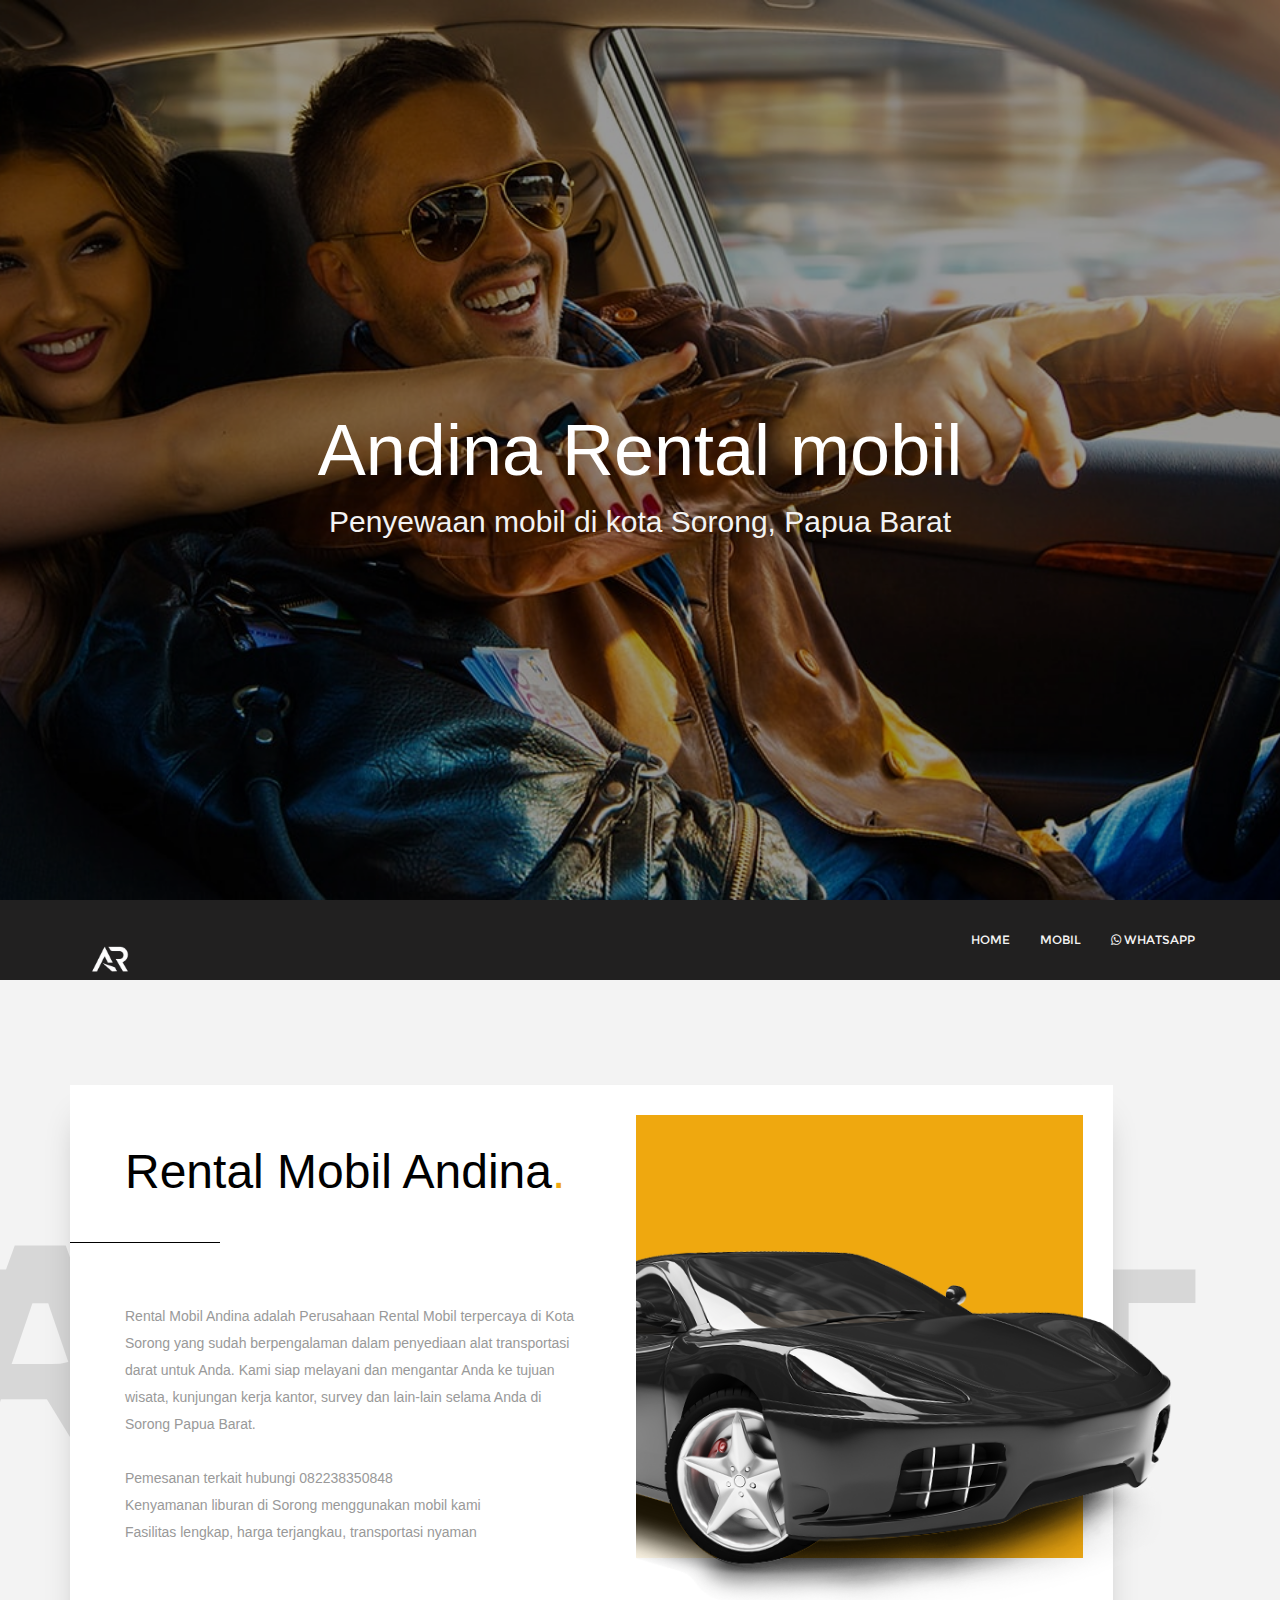
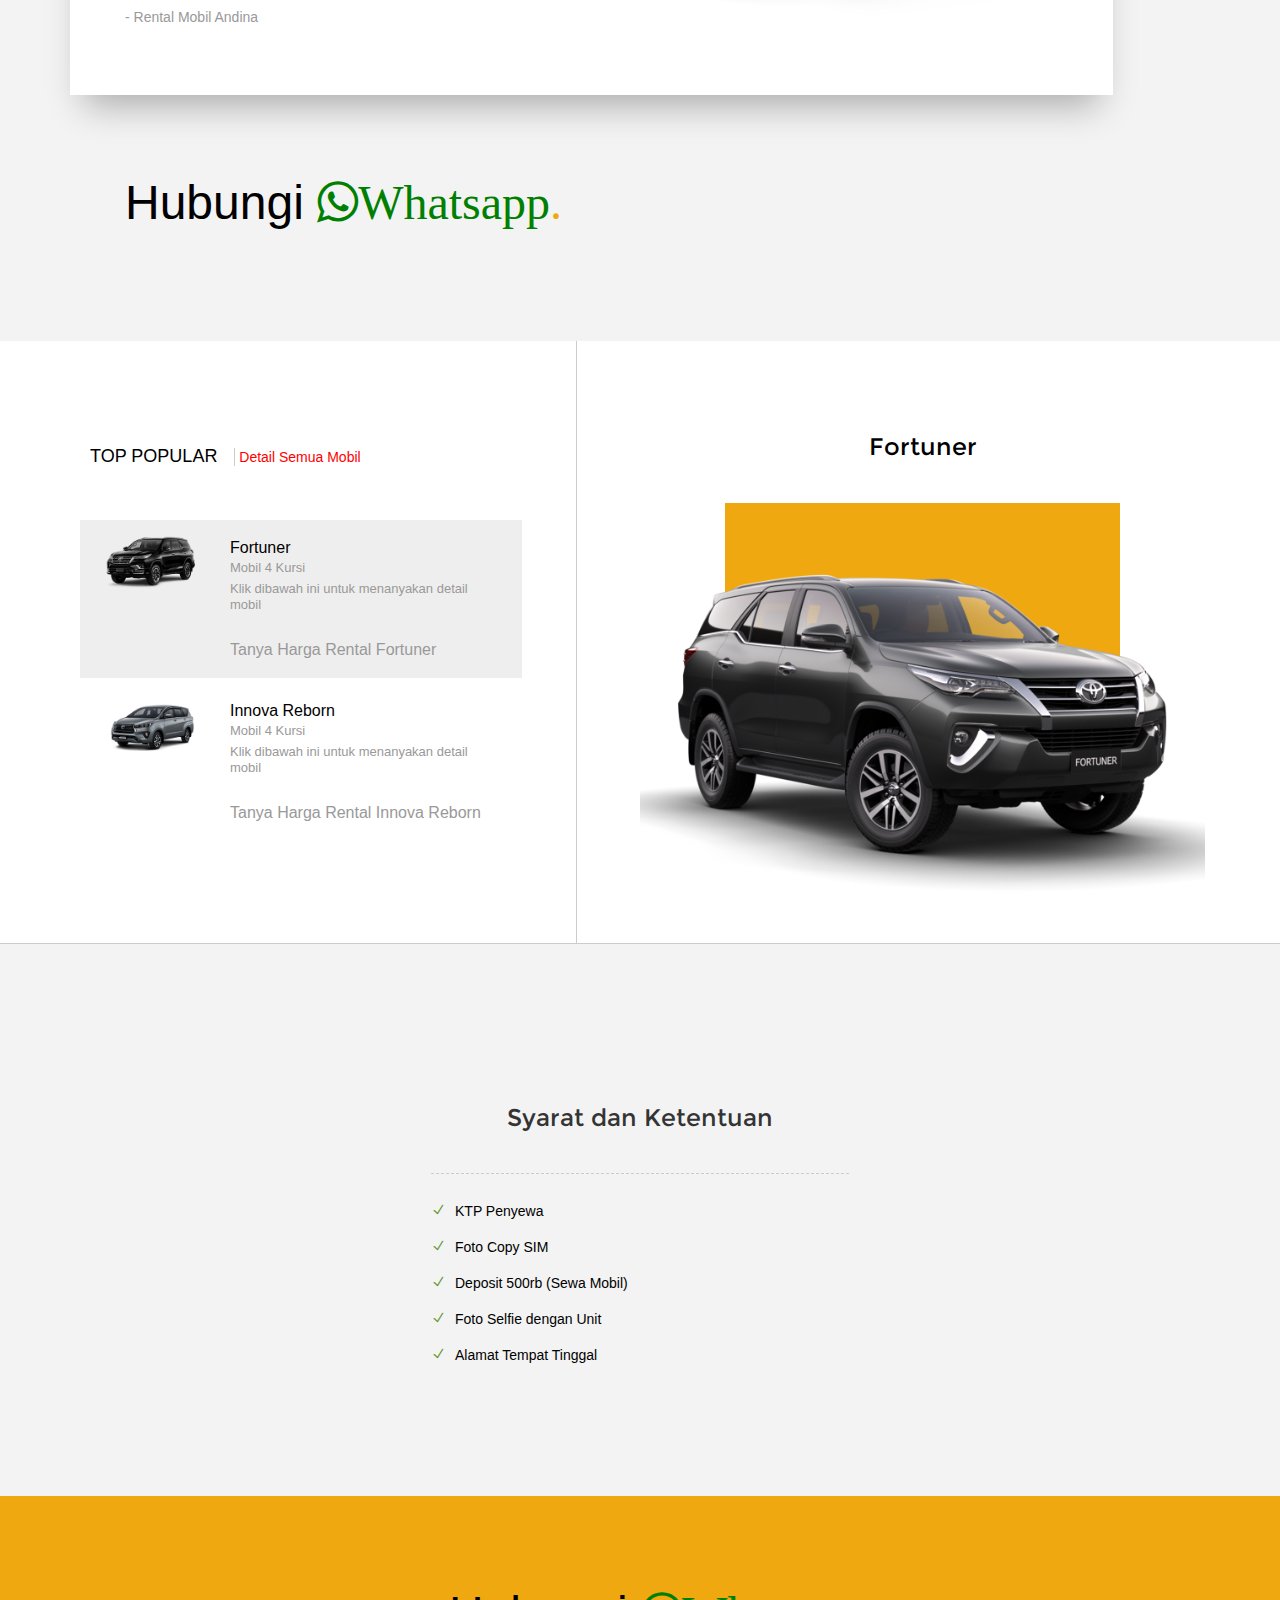
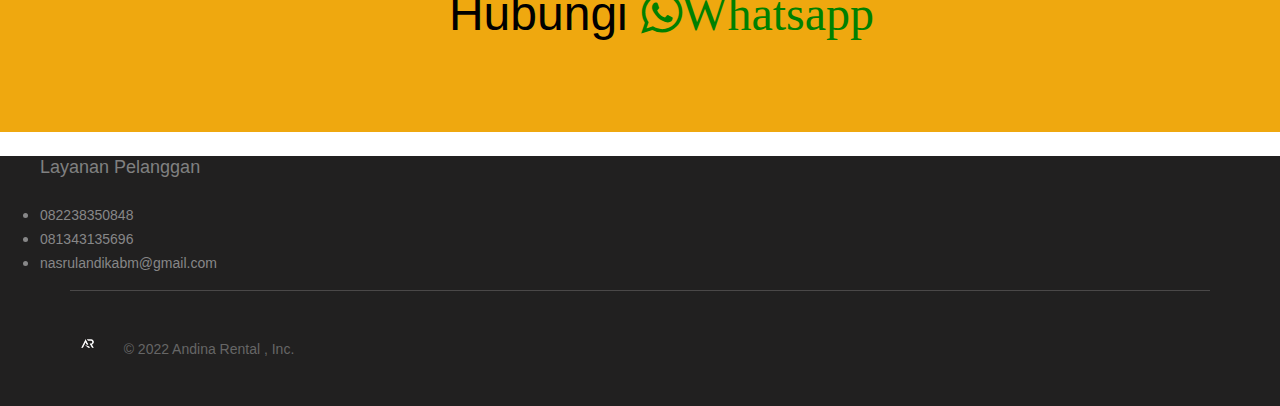
==== index.html @ c1210ec3 "add whatsapp" ====
<!DOCTYPE html>
<html lang="en">
  <head>
    <meta charset="UTF-8">
    <meta http-equiv="X-UA-Compatible" content="IE=edge">
    <meta name="viewport" content="width=device-width, initial-scale=1">
    <title>Andina Rental</title>
    <!-- Google fonts -->
    <link rel="stylesheet" href="css/turbo.style.css">
    <!-- HTML5 shim and Respond.js for IE8 support of HTML5 elements and media queries -->
    <!-- WARNING: Respond.js doesn't work if you view the page via file:// -->
    <!--[if lt IE 9]>
      <script src="https://oss.maxcdn.com/html5shiv/3.7.2/html5shiv.min.js"></script>
      <script src="https://oss.maxcdn.com/respond/1.4.2/respond.min.js"></script>
    <![endif]-->
  </head>
  <body>
    <div id="fakeloader">
      <div class="spinner5">
        <div class="cube1"></div>
        <div class="cube2"></div>
      </div>
    </div>
    <div id="main-wrapper">
      <header class="header">
        <div class="header-body" style="background: url('./img/turbo-banner.jpg') top center no-repeat; background-size: cover;">
          <div class="header-overlay"></div>
          <div class="container">
            <h1>Andina Rental mobil</h1>
            <p>Penyewaan mobil di kota Sorong, Papua Barat</p>
            <!-- / .search-container -->
          </div>
        </div> 
        <!-- /.header-body -->
        <nav class="navbar navbar-default" id="sticker">
          <div class="container">
            <!-- Brand and toggle get grouped for better mobile display -->
            <div class="navbar-header">
              <button type="button" class="navbar-toggle collapsed" data-toggle="collapse" data-target="#bs-example-navbar-collapse-1" aria-expanded="false">
                <span class="sr-only">Toggle navigation</span>
                <span class="icon-bar"></span>
                <span class="icon-bar"></span>
                <span class="icon-bar"></span>
              </button>
              <a class="navbar-brand" href="index.html"><img src="./img/company-logo.png" alt=""/></a>
            </div>

            <!-- Collect the nav links, forms, and other content for toggling -->
            <div class="collapse navbar-collapse" id="bs-example-navbar-collapse-1">
              <ul class="nav navbar-nav navbar-right">
                <li class="dropdown">
                  <a href="index.html">Home</a>
            
                <li class="dropdown">
                  <a href="car-listing-list.html">Mobil</a>

                <li class="dropdown">
                  <a href="https://api.whatsapp.com/send?phone=6282238350848&text=Halo apakah mobil tersedia"><i class="fa fa-whatsapp"></i>&nbsp;Whatsapp</a>
                </li>
              </ul>
            </div><!-- /.navbar-collapse -->
          </div><!-- /.container-fluid -->
        </nav>
      </header> <!-- end header -->

      <div class="rq-page-content">
        <div class="rq-content-block gray-bg">
          <span class="bg-large-text">Andina Rental</span>
          <div class="container">
            <div class="row">
              <div class="col-md-11">
                <div class="rq-mission-block">
                  <div class="row">
                    <div class="col-md-6">
                      <div class="mission-content">
                        <h1 class="rq-title">Rental Mobil Andina<span class="rq-dot">.</span><i class="rq-line"></i></h1>
                        <p class="mission-text"> Rental Mobil Andina adalah Perusahaan Rental Mobil terpercaya di Kota Sorong
                          yang sudah berpengalaman dalam penyediaan alat transportasi darat untuk Anda.
                          Kami siap melayani dan mengantar Anda ke tujuan wisata, kunjungan kerja kantor, survey 
                          dan lain-lain selama Anda di Sorong Papua Barat.<br>
                          <br>
                          Pemesanan terkait hubungi 082238350848 <br>
                          Kenyamanan liburan di Sorong menggunakan mobil kami<br>
                          Fasilitas lengkap, harga terjangkau, transportasi nyaman <br>
                        </p>
                        <address>
                          
                          <cite>- Rental Mobil Andina</cite>
                        </address>
                      </div>
                    </div>
                    <div class="col-md-6">
                      <div class="mission-image">
                        <img src="img/block-transparent-img.png" alt="">
                      </div>
                    </div>
                  </div>

                </div>
              </div>
            </div>
            <div class="rq-browse-section">
              <h1 class="rq-title">Hubungi  <a href="https://api.whatsapp.com/send?phone=6282238350848&text=Halo apakah mobil tersedia"><h1 style="color:green;" class="fa fa-whatsapp"><span style="color:green;">Whatsapp<span class="rq-dot">.</span></h1>
            </div>
          </div>
        </div> <!-- /.content block -->
        <div class="rq-content-block with-border-bottom vertical-line">
          <div class="rq-car-listing-tab">
            <ul class="nav nav-tabs parent-tab" role="tablist">
              <li role="presentation" class="active">
                <a href="#top-popular"  role="tab" data-toggle="tab">Top Popular</a></li>
                <a href="car-listing-list.html"><span class="detail" style="color:Red;">Detail Semua Mobil</span></a>   
            </ul>
            <div class="tab-content">
              <div role="tabpanel" class="tab-pane fade in active" id="top-popular">
                <div class="child-tab-wrapper">
                  <ul class="nav nav-tabs" role="tablist">
                    <li role="presentation" class="active">
                      <a href="#car-one"  role="tab" data-toggle="tab">
                        <img src="img/tab-image/thumbnail1.jpg" alt="">
                        <span class="tittle">Fortuner</span>
                        <span class="car-des">Mobil 4 Kursi</span>
                        <span class="car-des">Klik dibawah ini untuk menanyakan detail mobil</span>
                        <a href="https://api.whatsapp.com/send?phone=6282238350848&text=Permisi, mau tanya harga Fortuner"><span class="rent-price">Tanya Harga Rental Fortuner</span></a>
                      </a>
                    </li>
                    <li role="presentation">
                      <a href="#car-two"  role="tab" data-toggle="tab">
                        <img src="img/tab-image/thumbnail2.jpg" alt="">
                        <span class="tittle">Innova Reborn</span>
                        <span class="car-des">Mobil 4 Kursi</span>
                        <span class="car-des">Klik dibawah ini untuk menanyakan detail mobil</span>
                        <a href="https://api.whatsapp.com/send?phone=6282238350848&text=Permisi, mau tanya harga Innova Reborn"><span class="rent-price">Tanya Harga Rental Innova Reborn</span></a>
                      </a>
                    </li>
                    <li role="presentation">
                      <a href="#car-three"  role="tab" data-toggle="tab">
                        <img src="img/tab-image/thumbnail3.jpg" alt="">
                        <span class="tittle">All New Avanza</span>
                        <span class="car-des">Mobil 4 Kursi</span>
                        <span class="car-des">Klik dibawah ini untuk menanyakan detail mobil</span>
                        <a href="https://api.whatsapp.com/send?phone=6282238350848&text=Permisi, mau tanya harga All New Avanza"><span class="rent-price">Tanya Harga Rental All New Avanza</span></a>
                      </a>
                    </li>
                    <li role="presentation">
                      <a href="#car-four"  role="tab" data-toggle="tab">
                        <img src="img/tab-image/thumbnail4.jpg" alt="">
                        <span class="tittle">Honda Brio Rs</span>
                        <span class="car-des">Mobil 4 Kursi</span>
                        <span class="car-des">Klik dibawah ini untuk menanyakan detail mobil</span>
                        <a href="https://api.whatsapp.com/send?phone=6282238350848&text=Permisi, mau tanya harga Honda Brio"><span class="rent-price">Tanya Harga Rental Honda Brio</span></a>
                      </a>
                    </li>
                  </ul>
                  <div class="tab-content">
                    <div role="tabpanel" class="tab-pane fade in active" id="car-one">
                      <div class="rq-tab-car-details">
                        <h3>Fortuner</h3>
                        <div class="large-image-wrapper">
                          <div class="image-bg"></div>
                          <img src="img/tab-image/tumbnail11.png" alt="">
                        </div>
                      </div> <!-- /.rq-tab-car-details -->
                    </div>
                    <div role="tabpanel" class="tab-pane fade" id="car-two">
                      <div class="rq-tab-car-details">
                        <h3>Innova Reborn</h3>
                        <div class="large-image-wrapper">
                          <div class="image-bg ford"></div>
                          <img src="img/tab-image/tumbnail22.png" alt="">
                        </div>
                      </div> <!-- /.rq-tab-car-details -->

                    </div>
                    <div role="tabpanel" class="tab-pane fade" id="car-three">
                      <div class="rq-tab-car-details">
                        <h3>All New Avanza</h3>
                        <div class="large-image-wrapper">
                          <div class="image-bg kia"></div>
                          <img src="img/tab-image/tumbnail33.png" alt="">
                        </div>
                      </div> <!-- /.rq-tab-car-details -->
                    </div>
                    <div role="tabpanel" class="tab-pane fade" id="car-four">
                      <div class="rq-tab-car-details">
                        <h3>Honda Brio Rs</h3>
                        <div class="large-image-wrapper">
                          <div class="image-bg kia"></div>
                          <img src="img/tab-image/tumbnail44.png" alt="">
                        </div>
                      </div> <!-- /.rq-tab-car-details -->
                    </div>
                  </div>
                </div> <!-- /.child-tab-wrapper -->
              </div>
            </div> <!-- /.tab-content -->
          </div> <!-- /.rq-car-listing-tab -->
        </div> <!-- /.content block -->
        
        <div class="rq-content-block gray-bg">
          <div class="container" id="syarat">
            <div id="rq-pricing-portion">
              <div class="rq-pricing-table-wrapper" style="border: 1px solid transparent;">
                <div class="rq-pricing-item" style="border: 1px solid transparent;">
                  <div class="rq-price">
                    <h3 class="text-center" style="color: #343434;">Syarat dan Ketentuan</h3>
                    <!-- <span>Billed anually or $19<br> month to month</span> -->
                  </div>
                  <div class="rq-pricing-details">
                    <ul class="rq-pricing-offer-list">
                      <li class="rq-pricing-offer"><i class="icon_check"></i>KTP Penyewa</li>
                      <li class="rq-pricing-offer"><i class="icon_check"></i>Foto Copy SIM</li>
                      <li class="rq-pricing-offer"><i class="icon_check"></i>Deposit 500rb (Sewa Mobil)</li>
                      <li class="rq-pricing-offer"><i class="icon_check"></i>Foto Selfie dengan Unit</li>
                      <li class="rq-pricing-offer"><i class="icon_check"></i>Alamat Tempat Tinggal</li>
                    </ul>
                  </div>
                  <!-- <div class="rq-pricing-button">
                    <button class="rq-btn btn-price fluid">Purchase<i class="arrow_right"></i></button>
                  </div> -->
                </div>
              </div>
            </div>
            <!-- <div class="rq-testimonial-section">
              <div class="rq-testimonial-content">
                <h1 class="rq-title">Syarat dan Ketentuan<span class="rq-dot">.</span></h1>
                <div class=" owl-carousel testimonial-wrapper">
                  <div class="item">
                    <p class="testimoinal-text">
                      - KTP penyewa<br>
                      - Foto copy sim<br>
                      - Deposit 500rb(sewa mobil)<br>
                      - Foto selfie dengan unit<br>
                      - Alamat Tempat Tinggal<br>
                    </p>

                  </div>

                </div>
              </div>
            </div> /.testimonial section -->

            
          </div>
        </div> <!-- /.content block -->
        <div class="rq-call-to-action">
          <div class="container">
            <h1 class="rq-title">Hubungi  <a href="https://api.whatsapp.com/send?phone=6282238350848&text=Halo apakah mobil tersedia"><h1 style="color:green;" class="fa fa-whatsapp"><span style="color:green;">Whatsapp<span class="rq-dot">.</span></h1>
          </div>
        </div>
      </div> <!-- /.page-content -->
    </div> <!-- end #main-wrapper -->
    <footer class="rq-footer">
      <ul>
        <h4 style="color: gray;">Layanan Pelanggan</h4>
        <li>082238350848</li>
        <li>081343135696</li>
        <li>nasrulandikabm@gmail.com</li>
      </ul>

      <div class="rq-copyright-section">
        <div class="container">
          <div class="copyright-content">
            <p><a href="#"><img src="img/company-logo.png" alt=""></a> © 2022 <a href="#">Andina Rental , Inc</a>.</p>
          </div>
        </div>
      </div> <!-- /.rq-copyright-section -->
    </footer>
    <script type="text/javascript" src="js/jquery.min.js"></script>
    <script type="text/javascript" src="js/moment.min.js"></script>
    <script type="text/javascript" src="js/scripts.js" ></script>
    <script>
      var isMobile = /iPhone|iPad|iPod|Android/i.test(navigator.userAgent);
      if (!isMobile) {
        document.getElementById("syarat").style.width = "40%";
      }
    </script>
  </body>
</html>
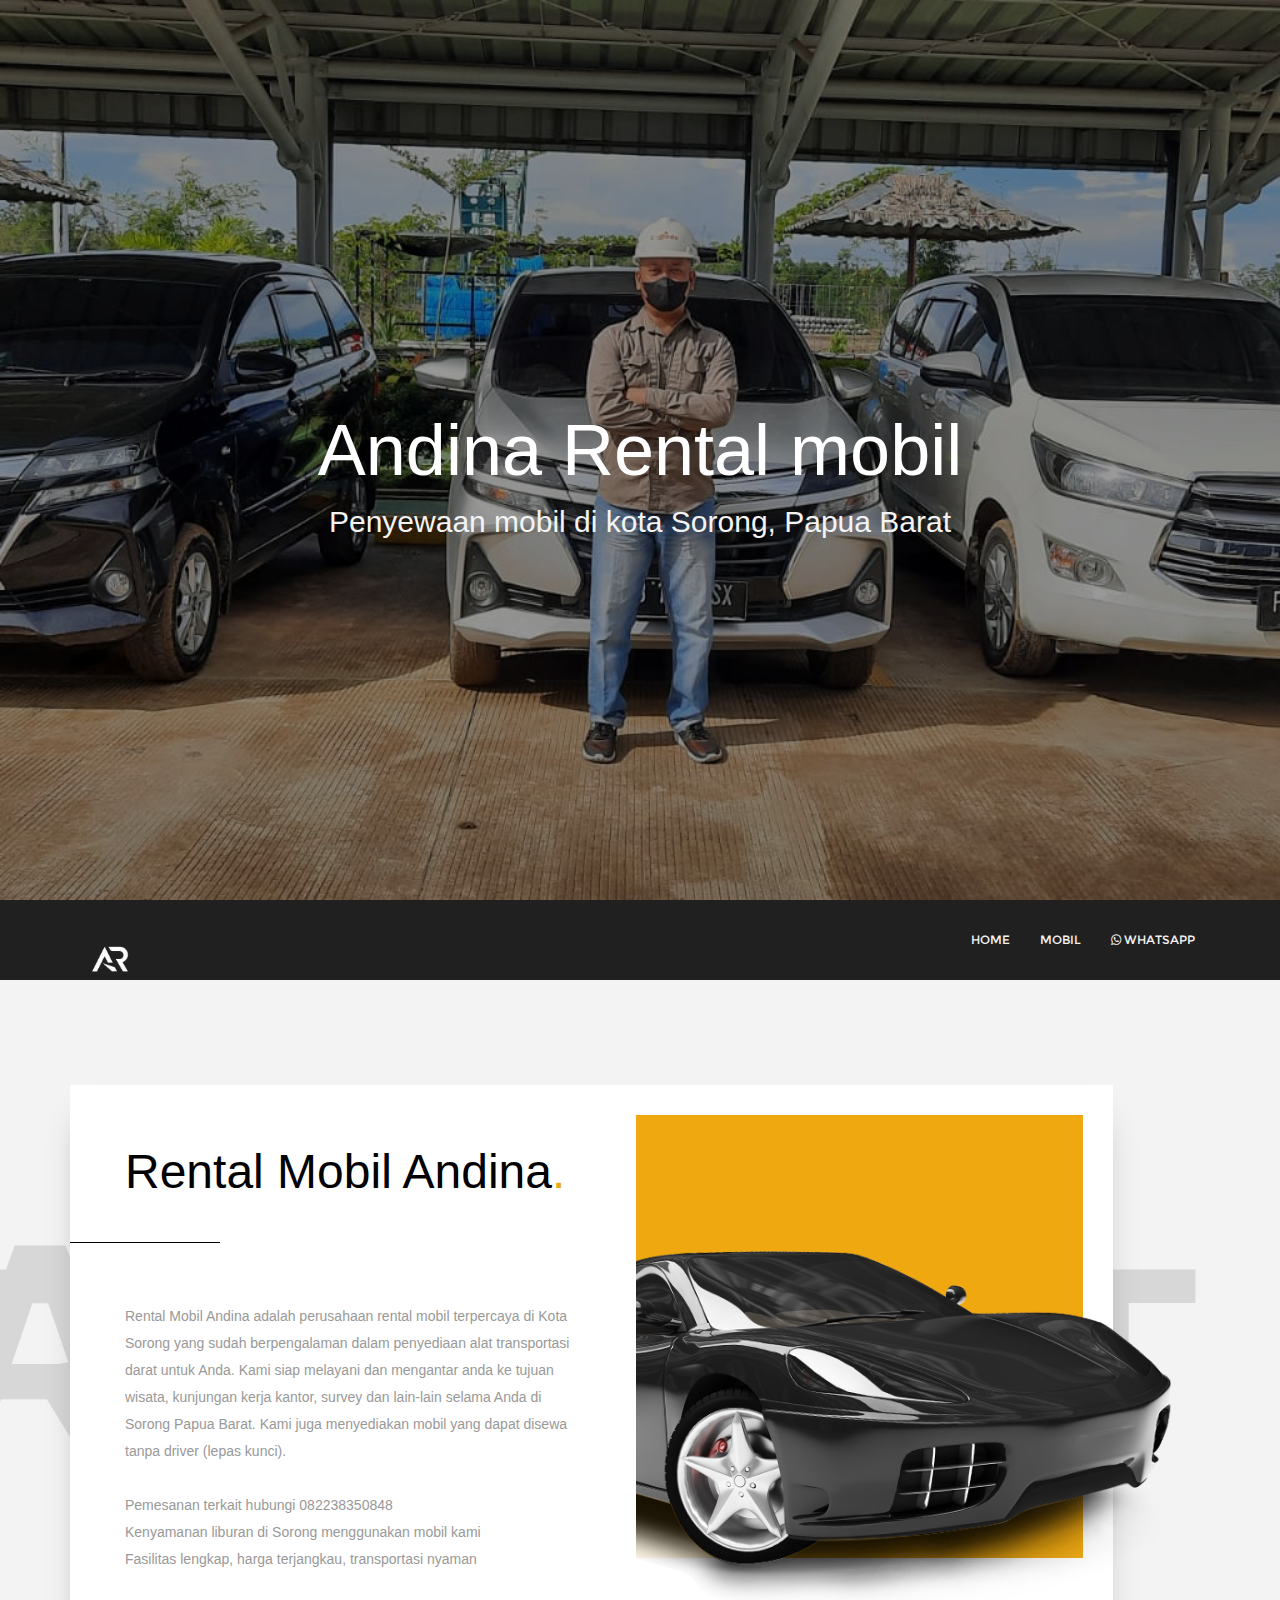
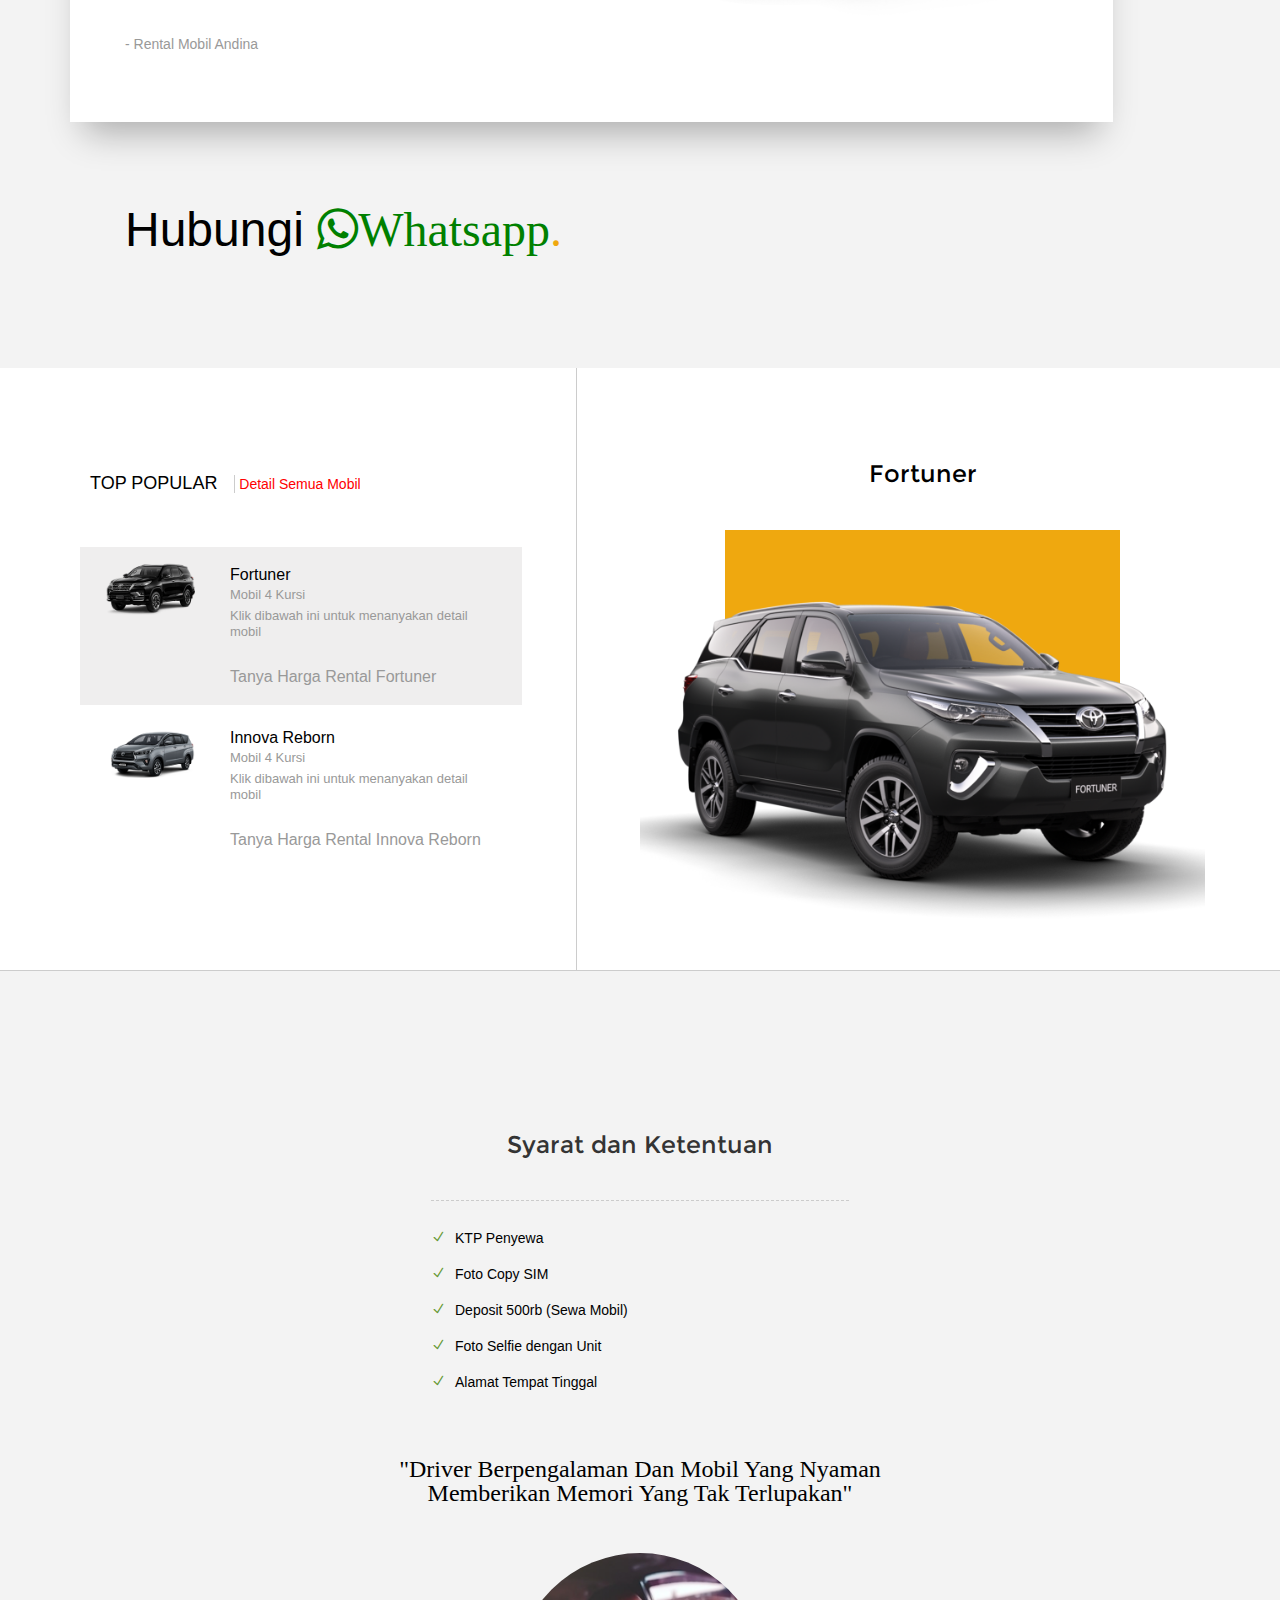
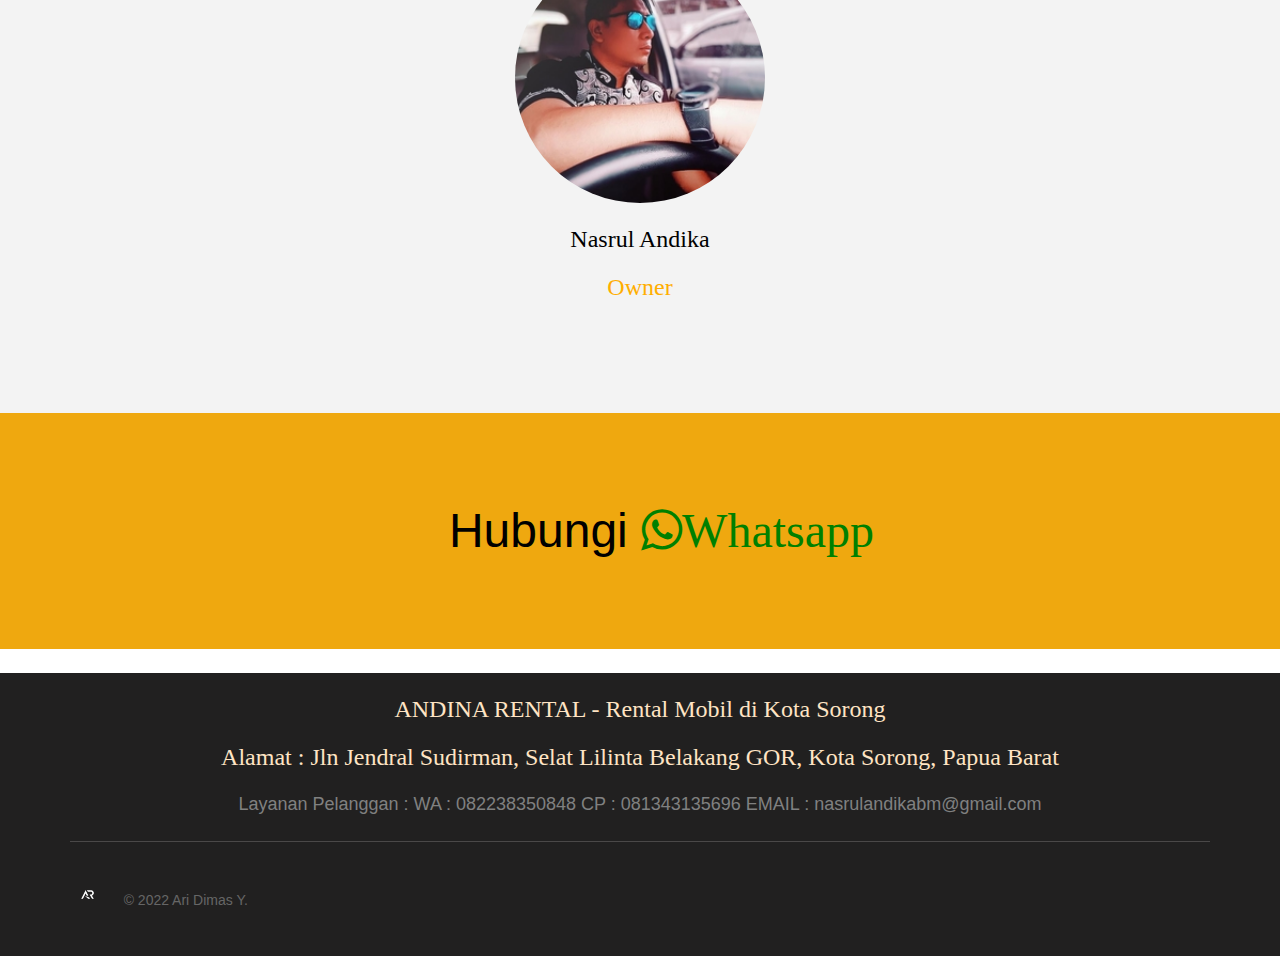
==== commit a908996c: "changing banner index" ====
--- a/index.html
+++ b/index.html
@@ -23,7 +23,7 @@
     </div>
     <div id="main-wrapper">
       <header class="header">
-        <div class="header-body" style="background: url('./img/turbo-banner.jpg') top center no-repeat; background-size: cover;">
+        <div class="header-body" style="background: url('./img/turbo-banner.jpeg') top center no-repeat; background-size: cover;">
           <div class="header-overlay"></div>
           <div class="container">
             <h1>Andina Rental mobil</h1>
@@ -74,10 +74,10 @@
                     <div class="col-md-6">
                       <div class="mission-content">
                         <h1 class="rq-title">Rental Mobil Andina<span class="rq-dot">.</span><i class="rq-line"></i></h1>
-                        <p class="mission-text"> Rental Mobil Andina adalah Perusahaan Rental Mobil terpercaya di Kota Sorong
+                        <p class="mission-text"> Rental Mobil Andina adalah perusahaan rental mobil terpercaya di Kota Sorong
                           yang sudah berpengalaman dalam penyediaan alat transportasi darat untuk Anda.
-                          Kami siap melayani dan mengantar Anda ke tujuan wisata, kunjungan kerja kantor, survey 
-                          dan lain-lain selama Anda di Sorong Papua Barat.<br>
+                          Kami siap melayani dan mengantar anda ke tujuan wisata, kunjungan kerja kantor, survey 
+                          dan lain-lain selama Anda di Sorong Papua Barat. Kami juga menyediakan mobil yang dapat disewa tanpa driver (lepas kunci).<br>
                           <br>
                           Pemesanan terkait hubungi 082238350848 <br>
                           Kenyamanan liburan di Sorong menggunakan mobil kami<br>
@@ -91,7 +91,7 @@
                     </div>
                     <div class="col-md-6">
                       <div class="mission-image">
-                        <img src="img/block-transparent-img.png" alt="">
+                        <img  src="img/block-transparent-img.png" alt="">
                       </div>
                     </div>
                   </div>
@@ -215,11 +215,19 @@
                       <li class="rq-pricing-offer"><i class="icon_check"></i>Alamat Tempat Tinggal</li>
                     </ul>
                   </div>
+                  
                   <!-- <div class="rq-pricing-button">
                     <button class="rq-btn btn-price fluid">Purchase<i class="arrow_right"></i></button>
                   </div> -->
                 </div>
               </div>
+              <h3 class="text-center" style="font-family: montserrat-bold ;color: #000000;">"Driver Berpengalaman Dan Mobil Yang Nyaman Memberikan Memori Yang Tak Terlupakan"<br><br><br>
+              <img class="img-circle" width="50%" height="490" src="img/andika.jpg"  srcset="img/andika.jpg" sizes="(max-width: 234px) 200vw, 500px" style="width:100%;height:100%;max-width:250px;"></img>
+              <br>
+              <br>Nasrul Andika
+              </h3>
+              <h3 class="text-center" style="font-family: montserrat-bold;color: #ffae00;">Owner<br>
+              
             </div>
             <!-- <div class="rq-testimonial-section">
               <div class="rq-testimonial-content">
@@ -238,30 +246,34 @@
 
                 </div>
               </div>
-            </div> /.testimonial section -->
-
-            
-          </div>
+            </div> /.testimonial section -->      
+          </div>  
         </div> <!-- /.content block -->
         <div class="rq-call-to-action">
           <div class="container">
-            <h1 class="rq-title">Hubungi  <a href="https://api.whatsapp.com/send?phone=6282238350848&text=Halo apakah mobil tersedia"><h1 style="color:green;" class="fa fa-whatsapp"><span style="color:green;">Whatsapp<span class="rq-dot">.</span></h1>
+            <h1 class="rq-title">Hubungi  <a href="https://api.whatsapp.com/send?phone=6282238350848&text=Halo apakah mobil tersedia"><h1 style="color:green;" class="fa fa-whatsapp"><span style="color:green;">Whatsapp<span class="rq-dot">.</span></h1></a>
           </div>
         </div>
       </div> <!-- /.page-content -->
     </div> <!-- end #main-wrapper -->
     <footer class="rq-footer">
-      <ul>
-        <h4 style="color: gray;">Layanan Pelanggan</h4>
-        <li>082238350848</li>
-        <li>081343135696</li>
-        <li>nasrulandikabm@gmail.com</li>
-      </ul>
-
+      <div class="widget-list">
+        <h3 style="text-align:center;color:bisque; font-family: montserrat-bold;">
+          <br>ANDINA RENTAL - Rental Mobil di Kota Sorong<br>
+          <br>Alamat : Jln Jendral Sudirman, Selat Lilinta Belakang GOR, Kota Sorong, Papua Barat
+        </h3>
+      </div>
+            <h4 style="text-align: center;color: gray;">Layanan Pelanggan :
+            WA : 082238350848
+            CP : 081343135696
+            EMAIL : nasrulandikabm@gmail.com
+            </h4>
+          
+      </div>
       <div class="rq-copyright-section">
         <div class="container">
           <div class="copyright-content">
-            <p><a href="#"><img src="img/company-logo.png" alt=""></a> © 2022 <a href="#">Andina Rental , Inc</a>.</p>
+            <p><a href="#"><img src="img/company-logo.png" alt=""></a> © 2022 <a href="#">Ari Dimas Y</a>.</p>
           </div>
         </div>
       </div> <!-- /.rq-copyright-section -->
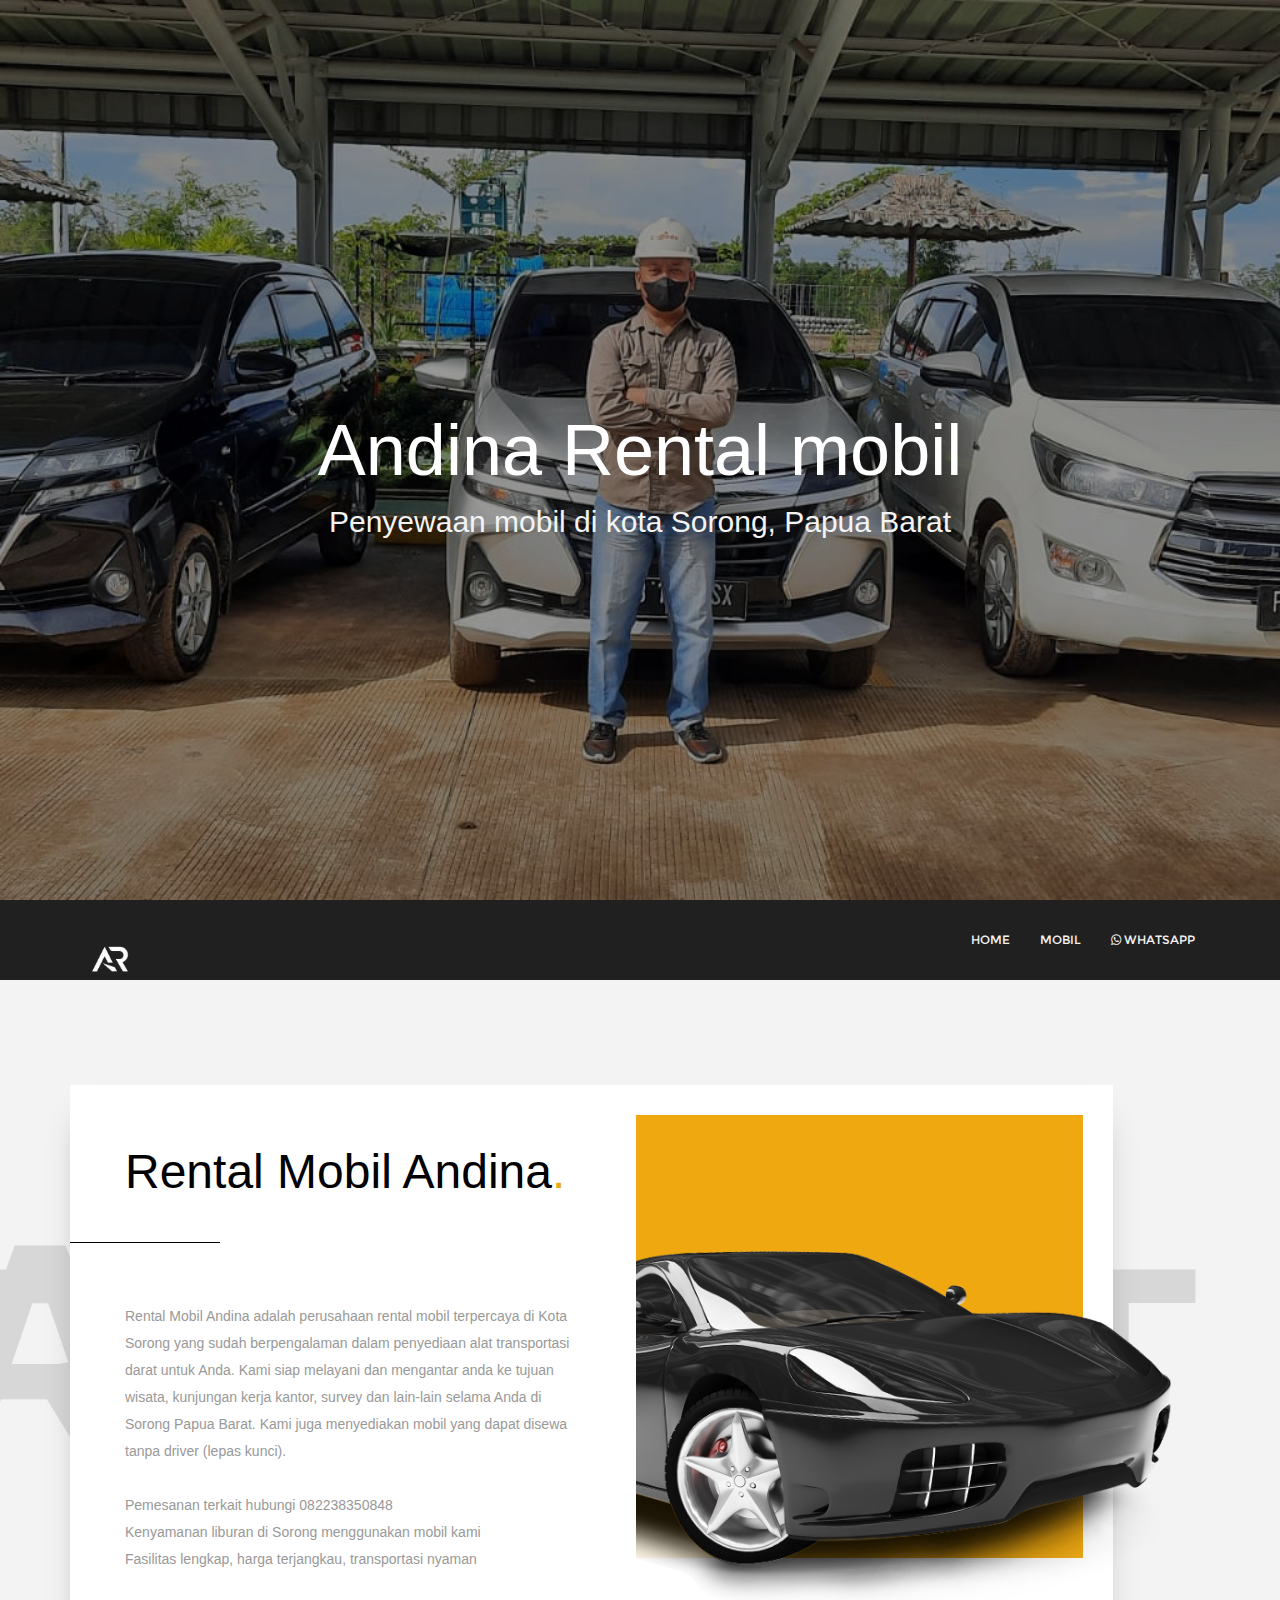
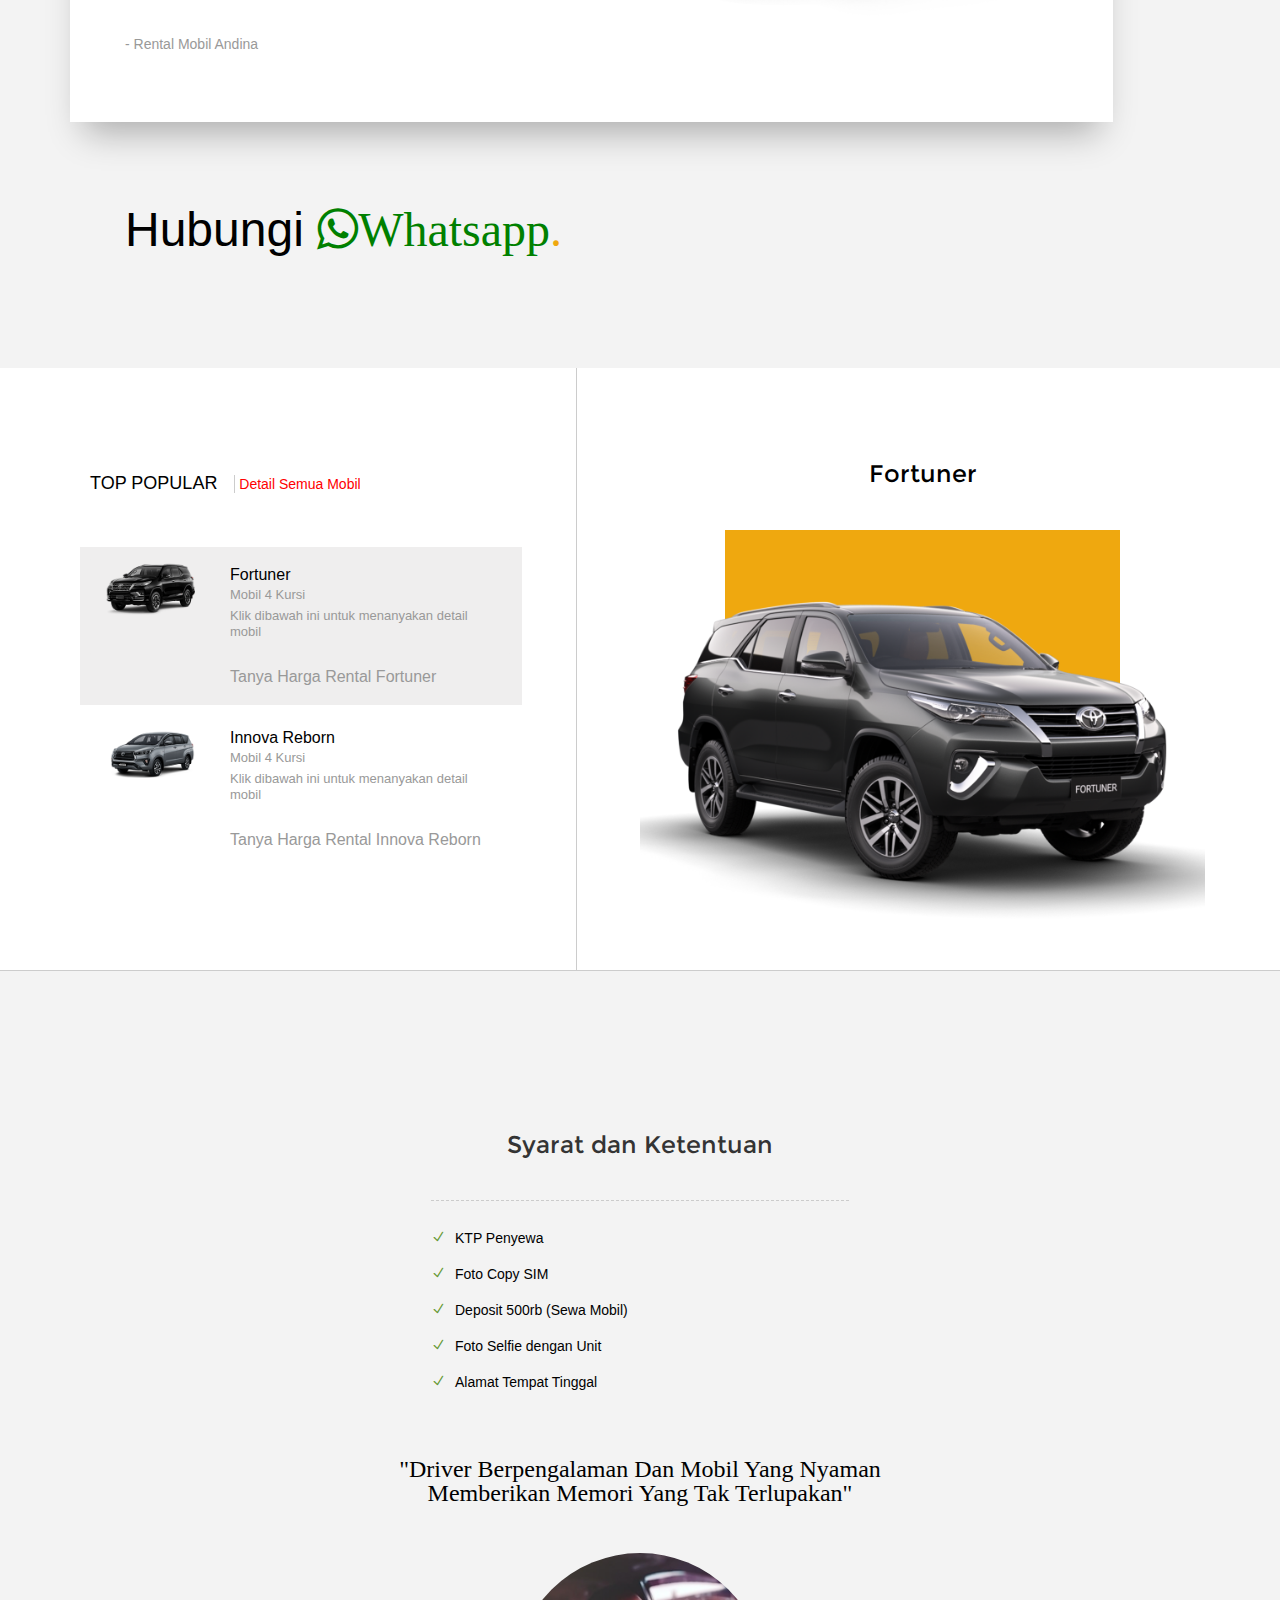
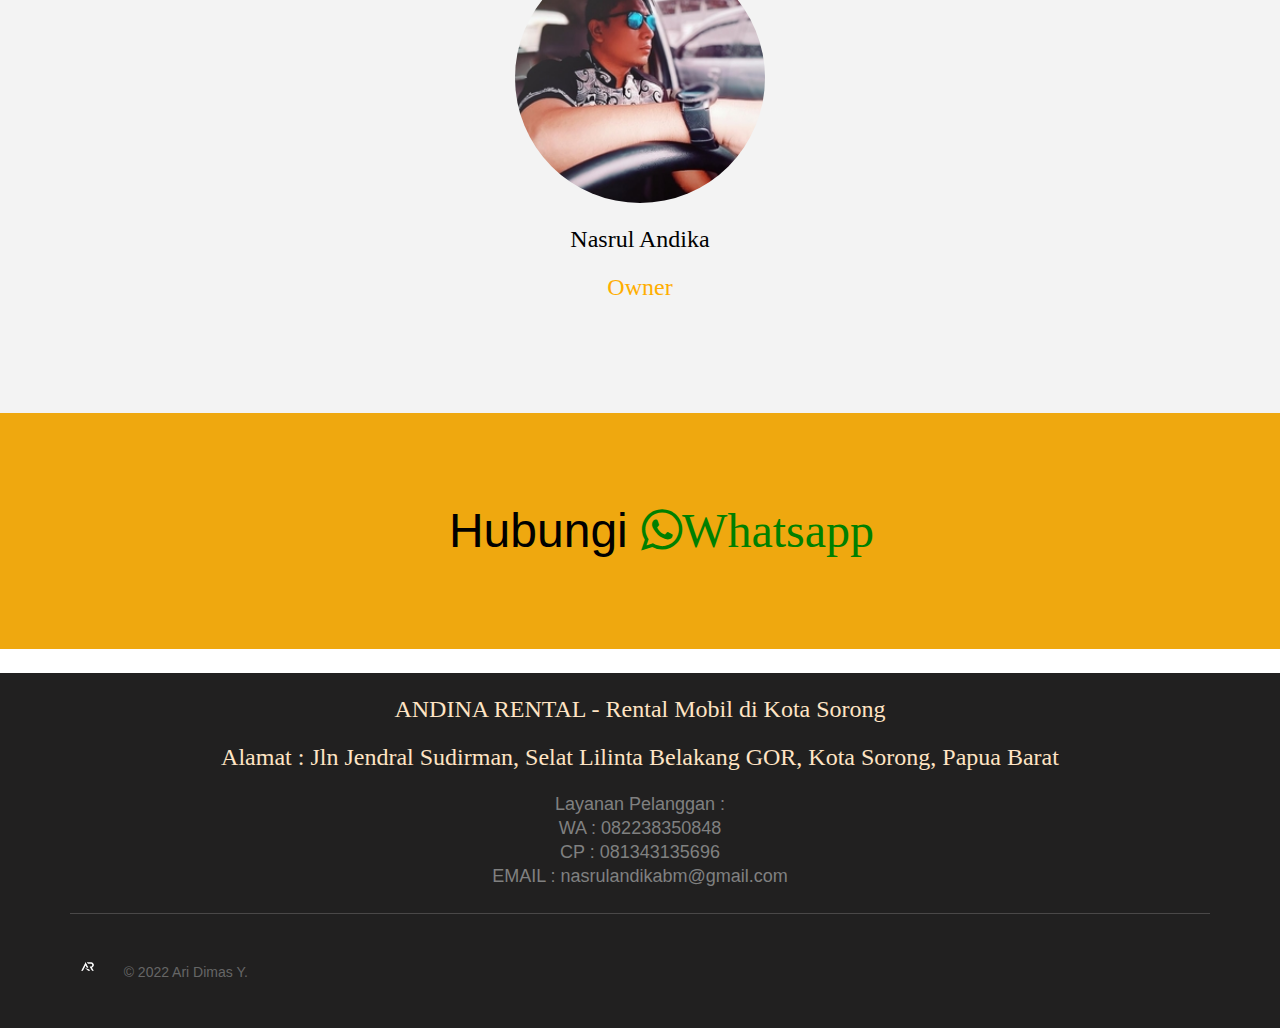
==== commit 153d51cf: "change footer" ====
--- a/index.html
+++ b/index.html
@@ -263,10 +263,10 @@
           <br>Alamat : Jln Jendral Sudirman, Selat Lilinta Belakang GOR, Kota Sorong, Papua Barat
         </h3>
       </div>
-            <h4 style="text-align: center;color: gray;">Layanan Pelanggan :
-            WA : 082238350848
-            CP : 081343135696
-            EMAIL : nasrulandikabm@gmail.com
+            <h4 style="text-align: center;color: gray;">Layanan Pelanggan :<br>
+            WA : 082238350848<br>
+            CP : 081343135696<br>
+            EMAIL : nasrulandikabm@gmail.com<br>
             </h4>
           
       </div>
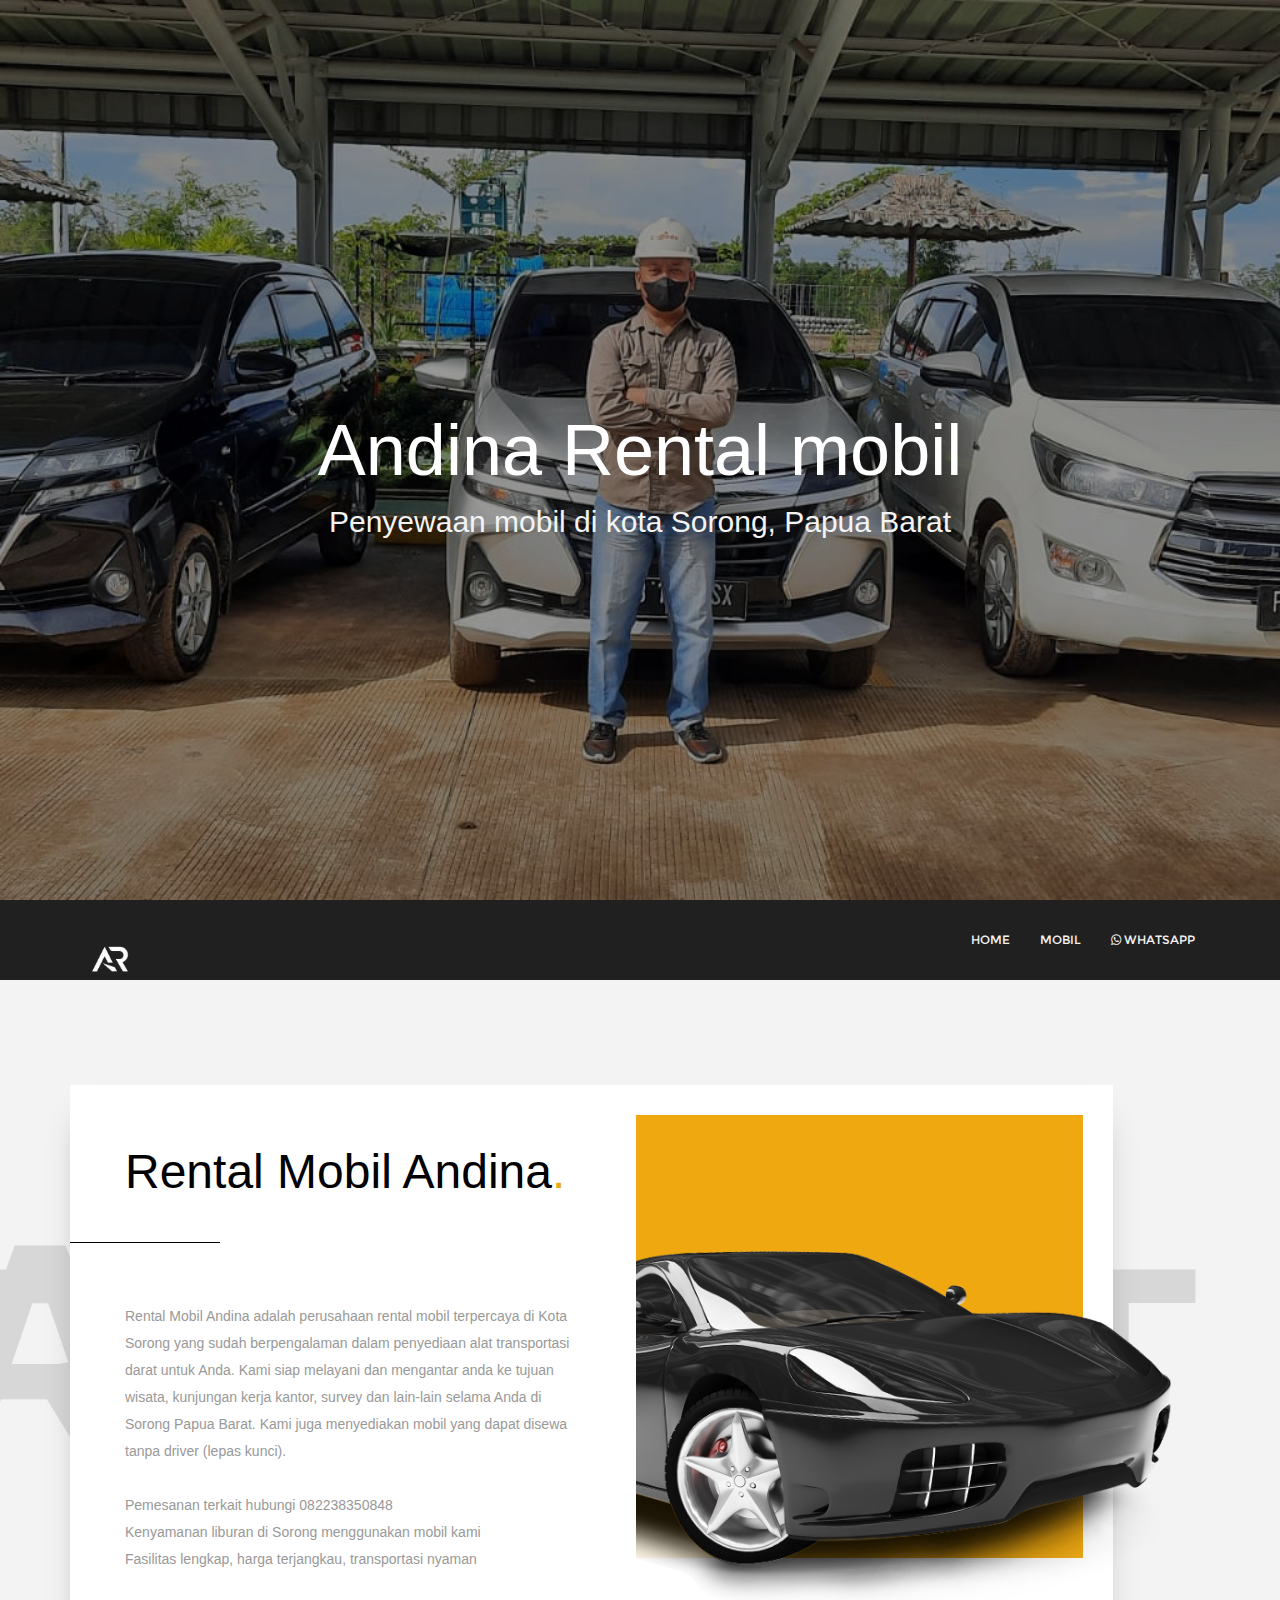
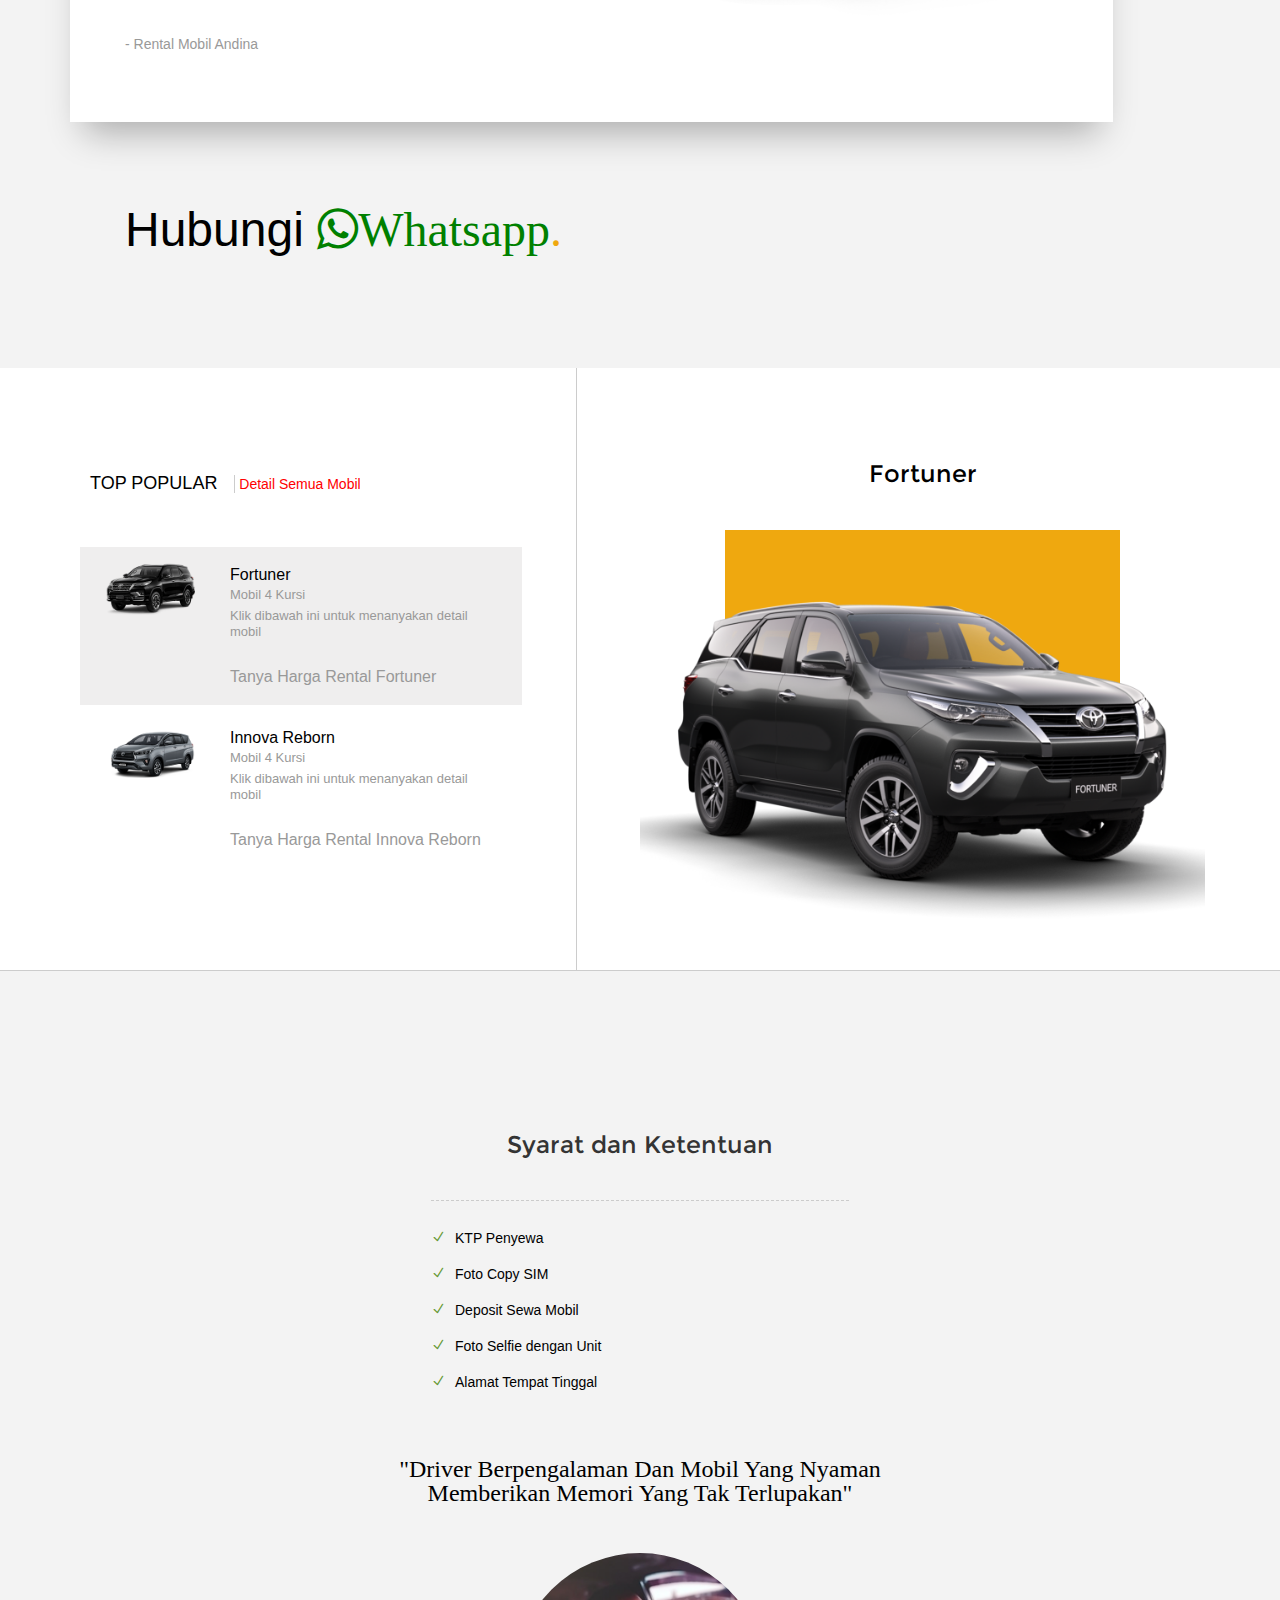
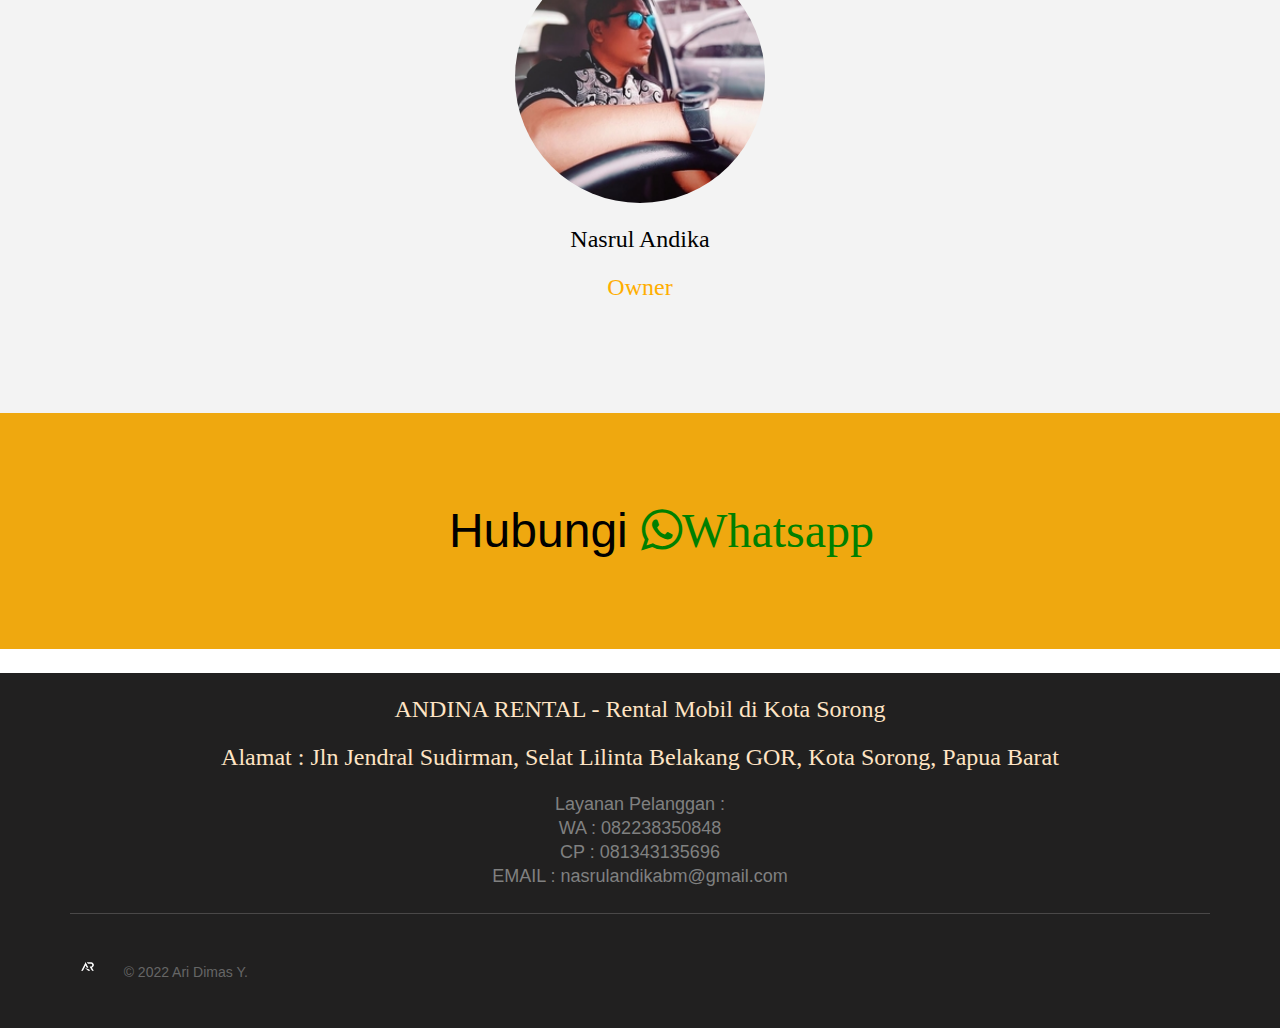
==== commit 4a5f6dd6: "change footer" ====
--- a/index.html
+++ b/index.html
@@ -210,7 +210,7 @@
                     <ul class="rq-pricing-offer-list">
                       <li class="rq-pricing-offer"><i class="icon_check"></i>KTP Penyewa</li>
                       <li class="rq-pricing-offer"><i class="icon_check"></i>Foto Copy SIM</li>
-                      <li class="rq-pricing-offer"><i class="icon_check"></i>Deposit 500rb (Sewa Mobil)</li>
+                      <li class="rq-pricing-offer"><i class="icon_check"></i>Deposit Sewa Mobil</li>
                       <li class="rq-pricing-offer"><i class="icon_check"></i>Foto Selfie dengan Unit</li>
                       <li class="rq-pricing-offer"><i class="icon_check"></i>Alamat Tempat Tinggal</li>
                     </ul>
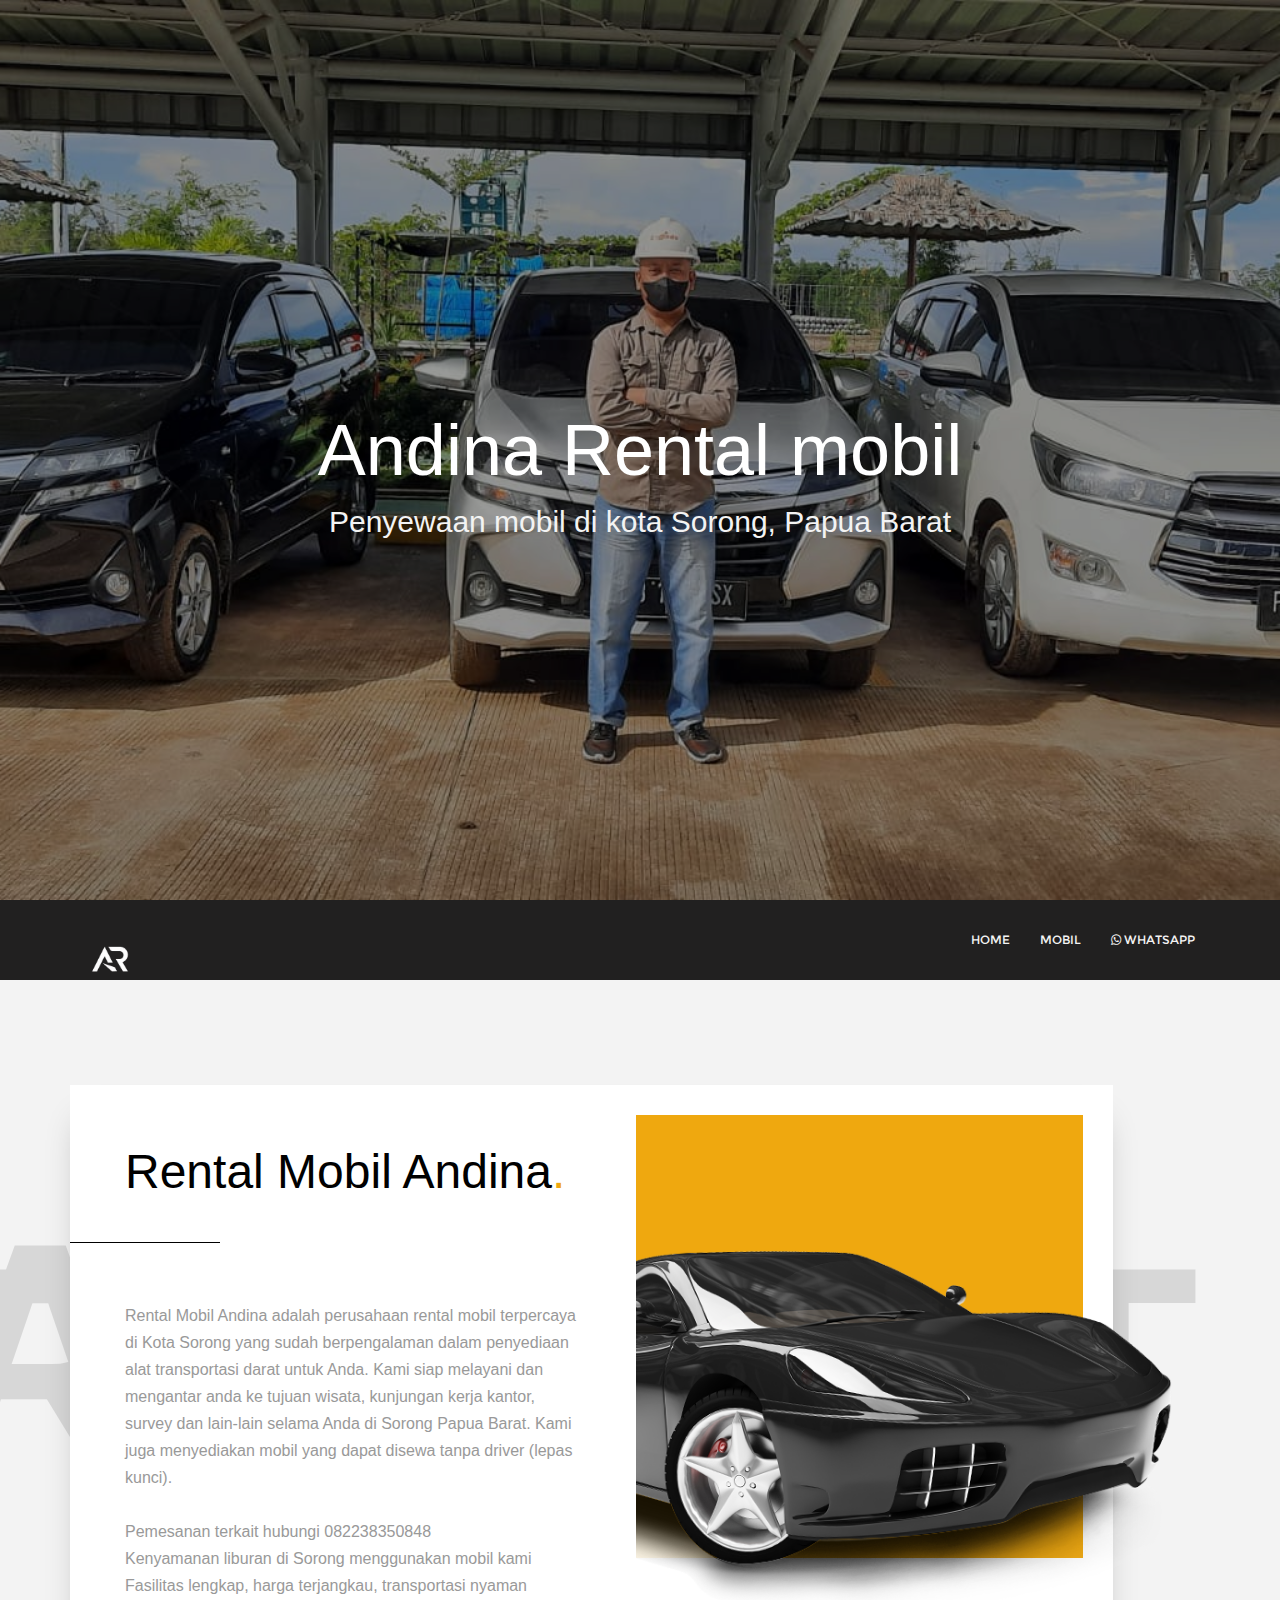
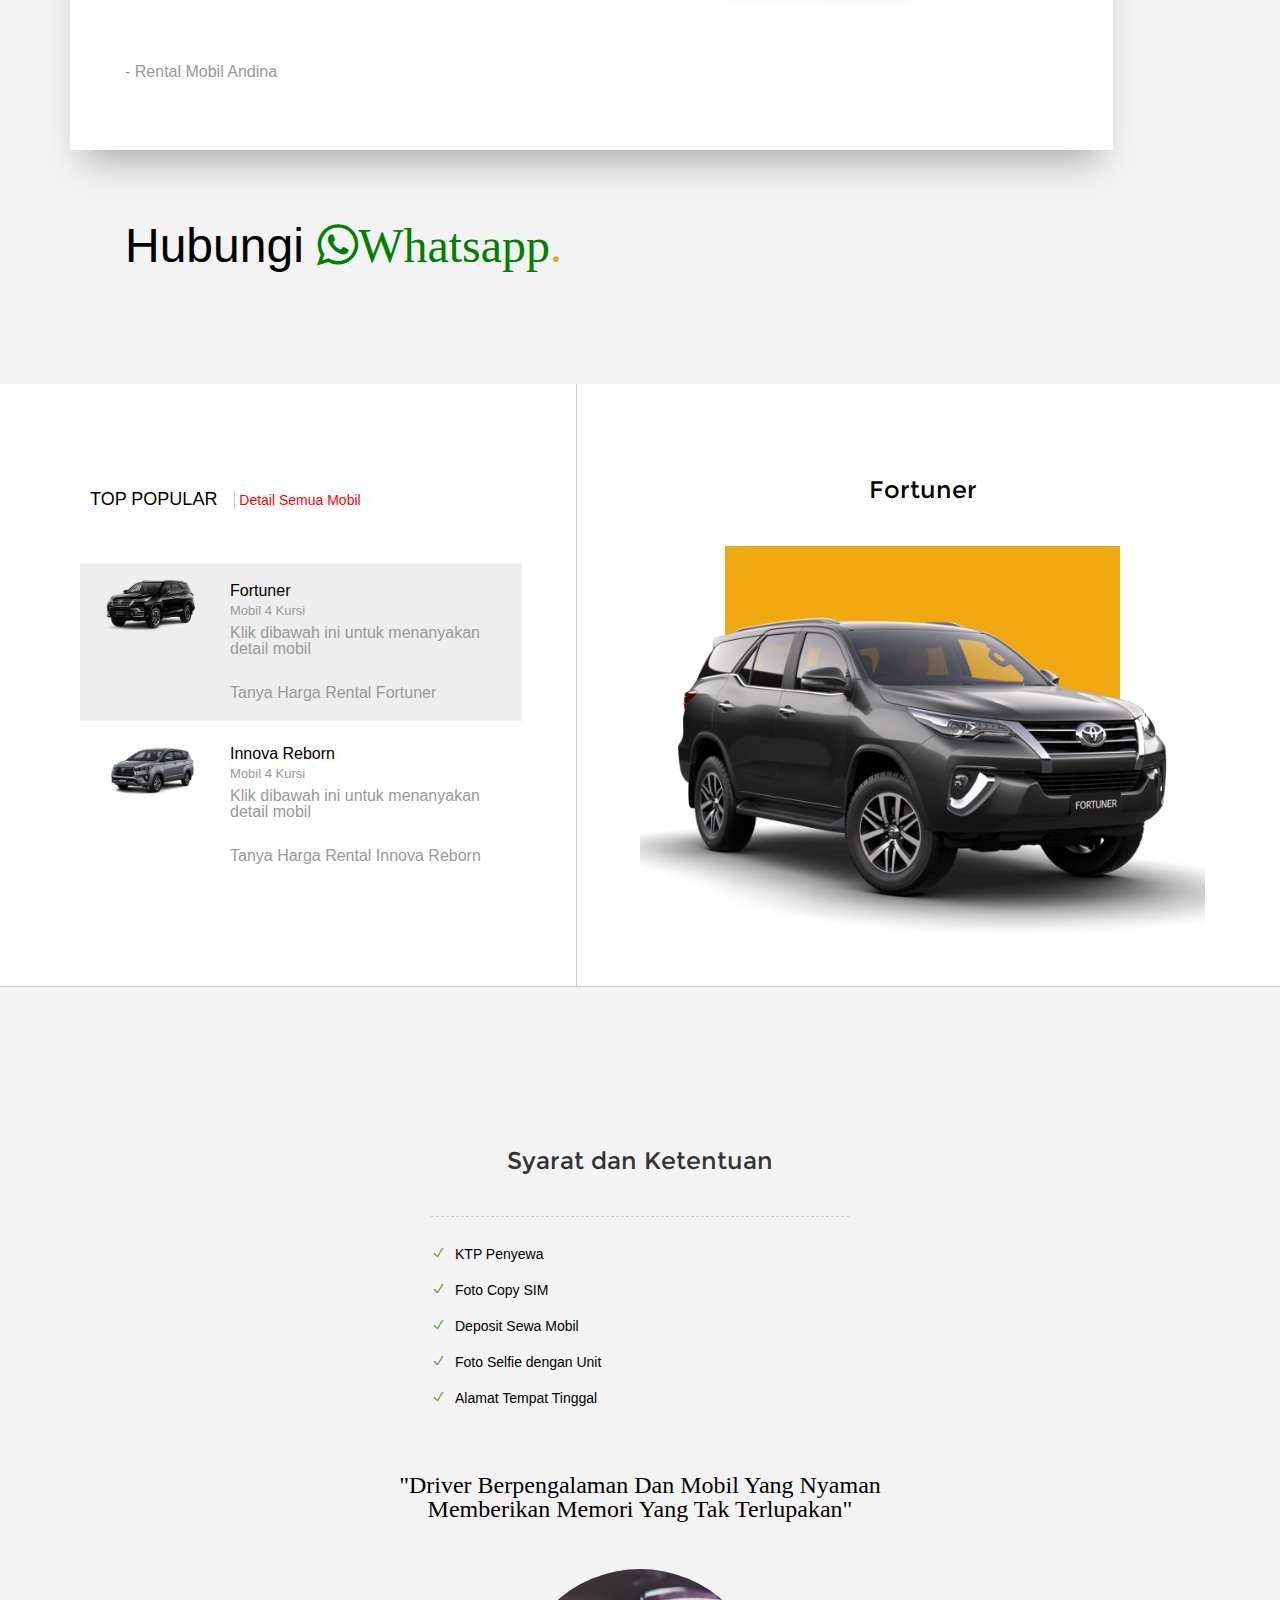
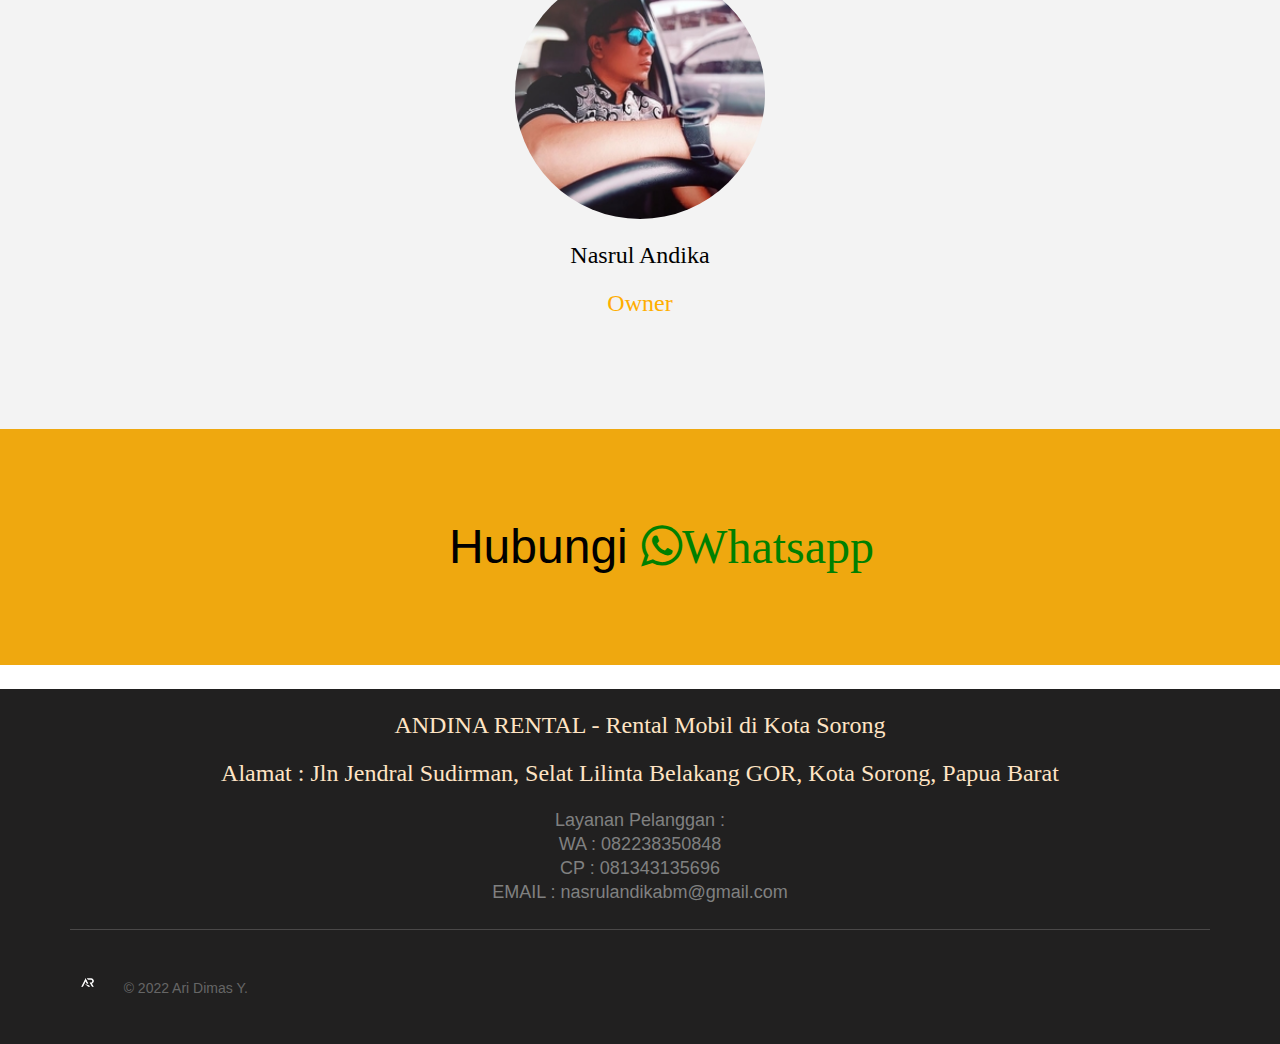
==== commit 453a98e1: "repair banner" ====
--- a/index.html
+++ b/index.html
@@ -74,7 +74,7 @@
                     <div class="col-md-6">
                       <div class="mission-content">
                         <h1 class="rq-title">Rental Mobil Andina<span class="rq-dot">.</span><i class="rq-line"></i></h1>
-                        <p class="mission-text"> Rental Mobil Andina adalah perusahaan rental mobil terpercaya di Kota Sorong
+                        <p class="mission-text" style="font-size: medium ;"> Rental Mobil Andina adalah perusahaan rental mobil terpercaya di Kota Sorong
                           yang sudah berpengalaman dalam penyediaan alat transportasi darat untuk Anda.
                           Kami siap melayani dan mengantar anda ke tujuan wisata, kunjungan kerja kantor, survey 
                           dan lain-lain selama Anda di Sorong Papua Barat. Kami juga menyediakan mobil yang dapat disewa tanpa driver (lepas kunci).<br>
@@ -85,7 +85,7 @@
                         </p>
                         <address>
                           
-                          <cite>- Rental Mobil Andina</cite>
+                          <cite style="font-size: medium;" >- Rental Mobil Andina</cite>
                         </address>
                       </div>
                     </div>
@@ -99,8 +99,8 @@
                 </div>
               </div>
             </div>
-            <div class="rq-browse-section">
-              <h1 class="rq-title">Hubungi  <a href="https://api.whatsapp.com/send?phone=6282238350848&text=Halo apakah mobil tersedia"><h1 style="color:green;" class="fa fa-whatsapp"><span style="color:green;">Whatsapp<span class="rq-dot">.</span></h1>
+            <div>
+              <h1 class="rq-title"><br>Hubungi  <a href="https://api.whatsapp.com/send?phone=6282238350848&text=Halo apakah mobil tersedia"><h1 style="color:green;" class="fa fa-whatsapp"><span style="color:green;">Whatsapp<span class="rq-dot">.</span></h1>
             </div>
           </div>
         </div> <!-- /.content block -->
@@ -120,8 +120,8 @@
                         <img src="img/tab-image/thumbnail1.jpg" alt="">
                         <span class="tittle">Fortuner</span>
                         <span class="car-des">Mobil 4 Kursi</span>
-                        <span class="car-des">Klik dibawah ini untuk menanyakan detail mobil</span>
-                        <a href="https://api.whatsapp.com/send?phone=6282238350848&text=Permisi, mau tanya harga Fortuner"><span class="rent-price">Tanya Harga Rental Fortuner</span></a>
+                        <span class="car-des" style="font-size: medium ;">Klik dibawah ini untuk menanyakan detail mobil</span>
+                        <a style="font-size: medium ;" href="https://api.whatsapp.com/send?phone=6282238350848&text=Permisi, mau tanya harga Fortuner"><span class="rent-price">Tanya Harga Rental Fortuner</span></a>
                       </a>
                     </li>
                     <li role="presentation">
@@ -129,8 +129,8 @@
                         <img src="img/tab-image/thumbnail2.jpg" alt="">
                         <span class="tittle">Innova Reborn</span>
                         <span class="car-des">Mobil 4 Kursi</span>
-                        <span class="car-des">Klik dibawah ini untuk menanyakan detail mobil</span>
-                        <a href="https://api.whatsapp.com/send?phone=6282238350848&text=Permisi, mau tanya harga Innova Reborn"><span class="rent-price">Tanya Harga Rental Innova Reborn</span></a>
+                        <span class="car-des" style="font-size: medium ;">Klik dibawah ini untuk menanyakan detail mobil</span>
+                        <a style="font-size: medium ;" href="https://api.whatsapp.com/send?phone=6282238350848&text=Permisi, mau tanya harga Innova Reborn"><span class="rent-price">Tanya Harga Rental Innova Reborn</span></a>
                       </a>
                     </li>
                     <li role="presentation">
@@ -138,8 +138,8 @@
                         <img src="img/tab-image/thumbnail3.jpg" alt="">
                         <span class="tittle">All New Avanza</span>
                         <span class="car-des">Mobil 4 Kursi</span>
-                        <span class="car-des">Klik dibawah ini untuk menanyakan detail mobil</span>
-                        <a href="https://api.whatsapp.com/send?phone=6282238350848&text=Permisi, mau tanya harga All New Avanza"><span class="rent-price">Tanya Harga Rental All New Avanza</span></a>
+                        <span class="car-des" style="font-size: medium ;">Klik dibawah ini untuk menanyakan detail mobil</span>
+                        <a style="font-size: medium ;" href="https://api.whatsapp.com/send?phone=6282238350848&text=Permisi, mau tanya harga All New Avanza"><span class="rent-price">Tanya Harga Rental All New Avanza</span></a>
                       </a>
                     </li>
                     <li role="presentation">
@@ -147,8 +147,8 @@
                         <img src="img/tab-image/thumbnail4.jpg" alt="">
                         <span class="tittle">Honda Brio Rs</span>
                         <span class="car-des">Mobil 4 Kursi</span>
-                        <span class="car-des">Klik dibawah ini untuk menanyakan detail mobil</span>
-                        <a href="https://api.whatsapp.com/send?phone=6282238350848&text=Permisi, mau tanya harga Honda Brio"><span class="rent-price">Tanya Harga Rental Honda Brio</span></a>
+                        <span class="car-des" style="font-size: medium ;">Klik dibawah ini untuk menanyakan detail mobil</span>
+                        <a style="font-size: medium ;" href="https://api.whatsapp.com/send?phone=6282238350848&text=Permisi, mau tanya harga Honda Brio"><span class="rent-price">Tanya Harga Rental Honda Brio</span></a>
                       </a>
                     </li>
                   </ul>
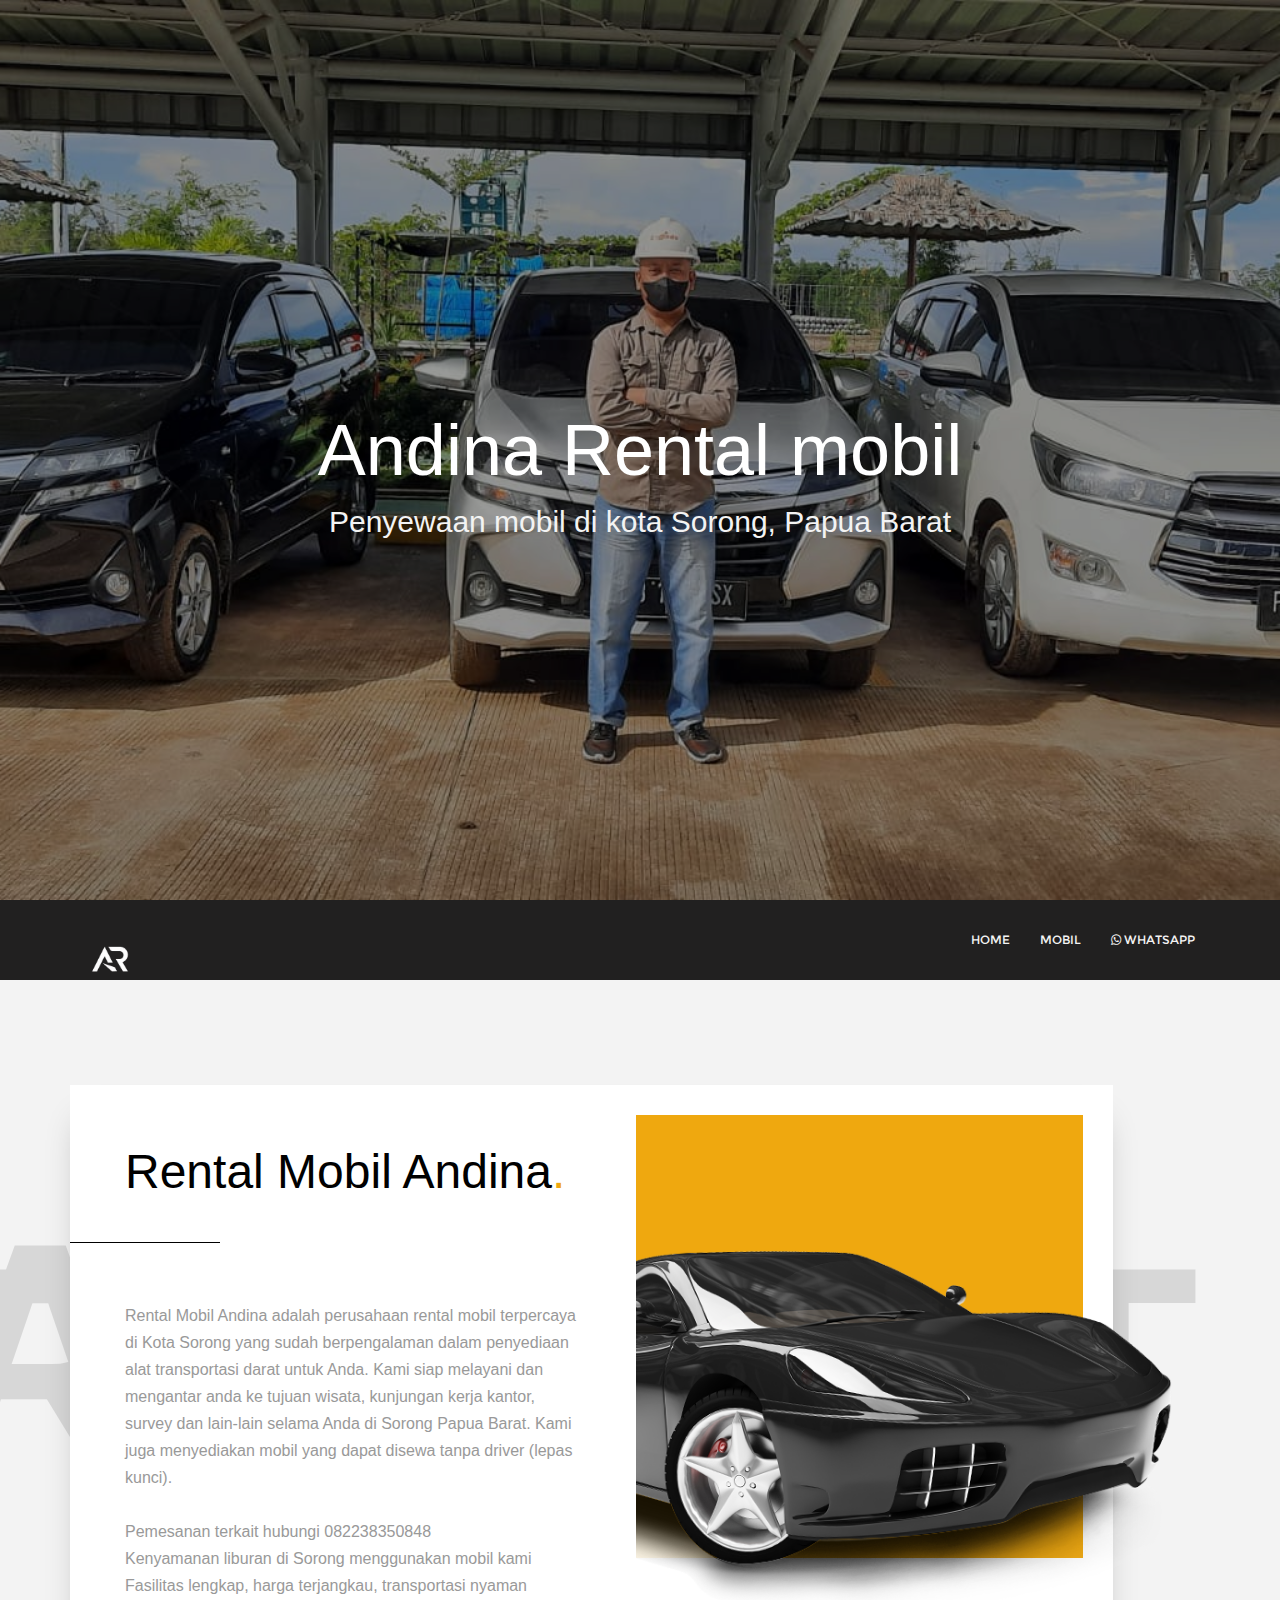
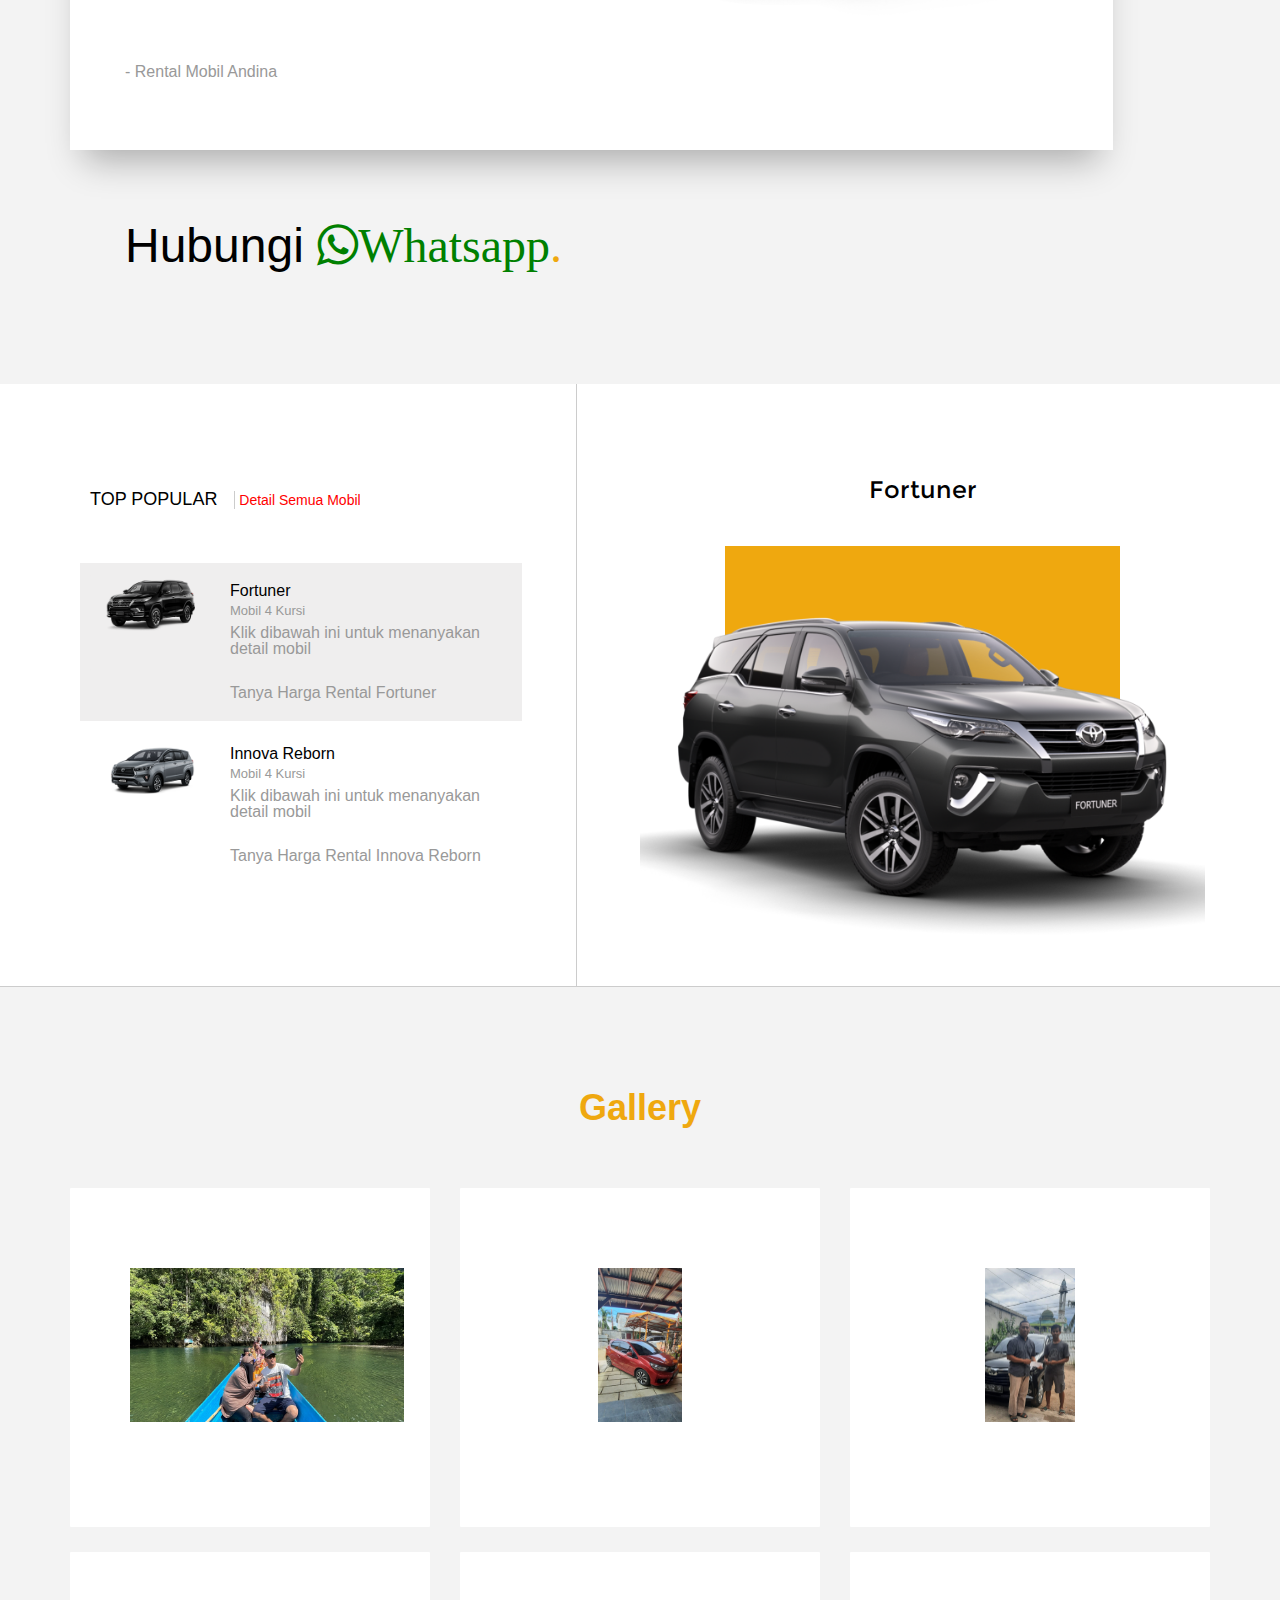
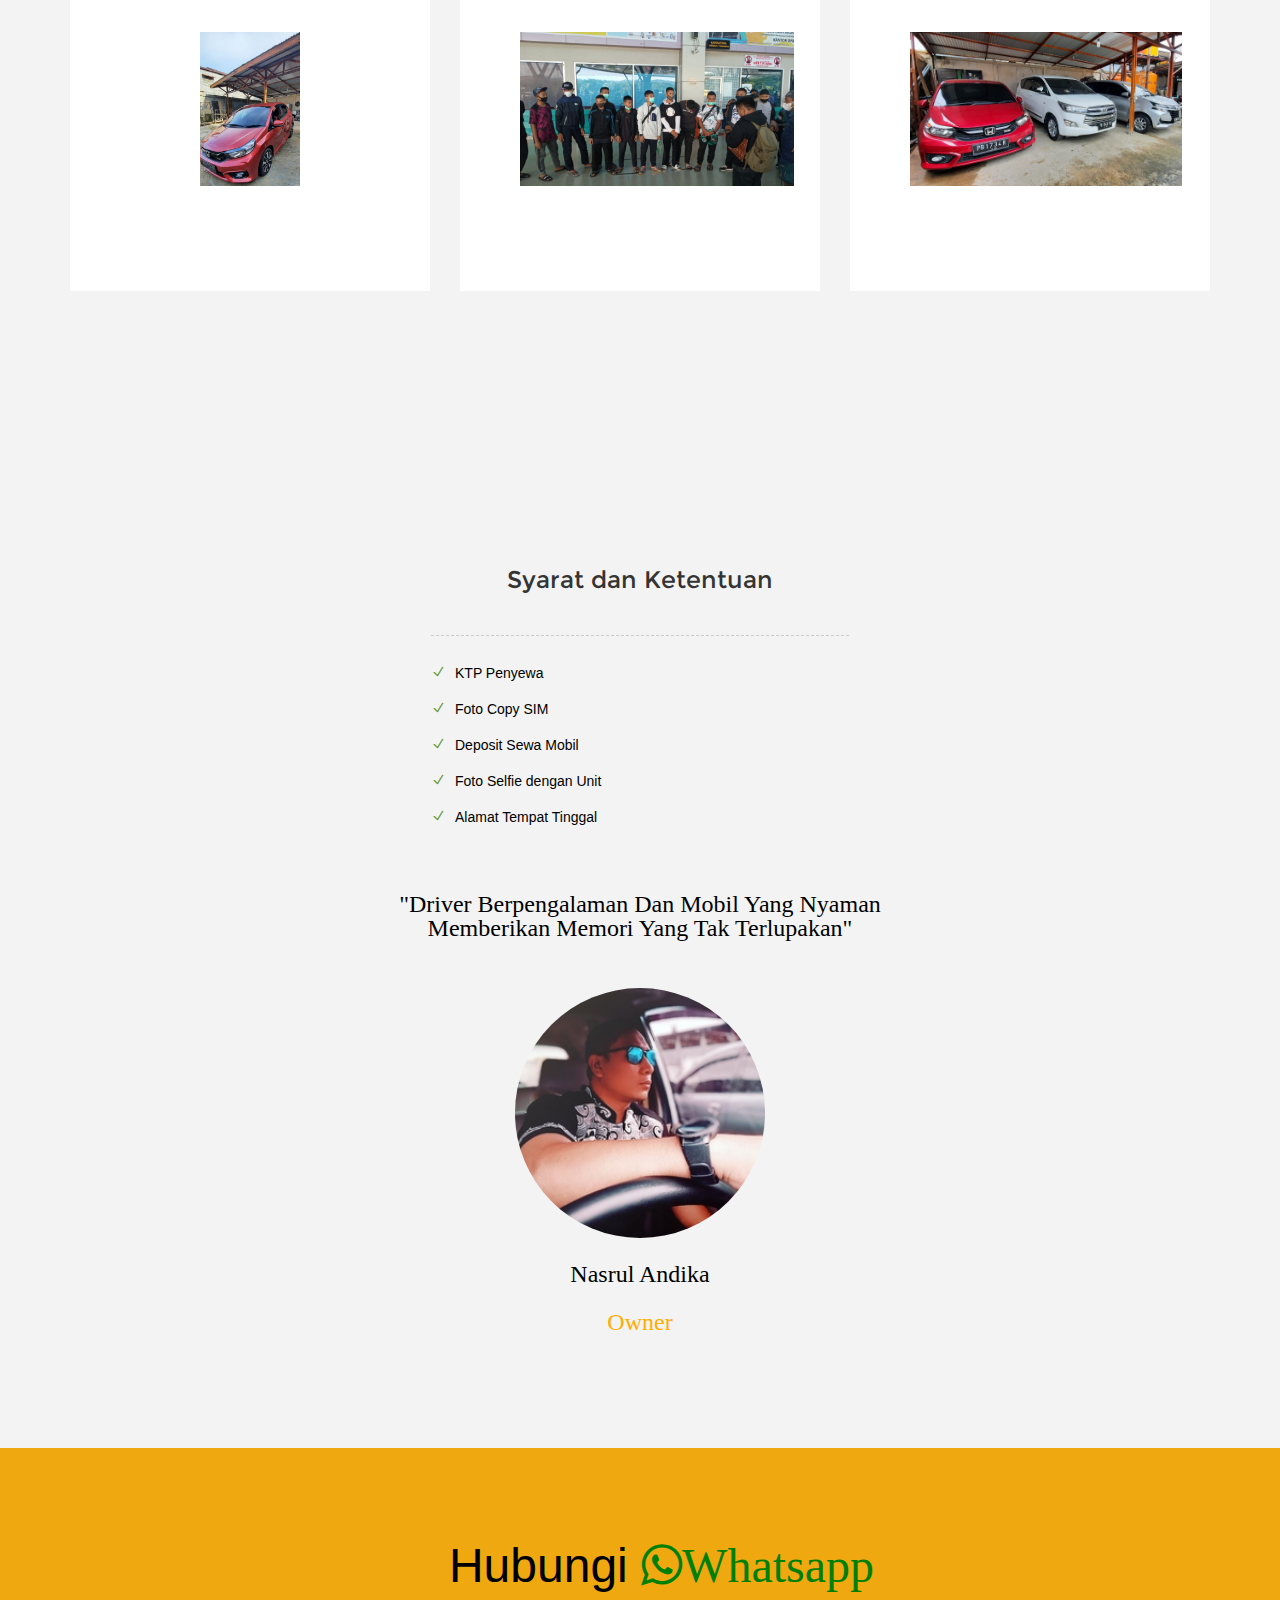
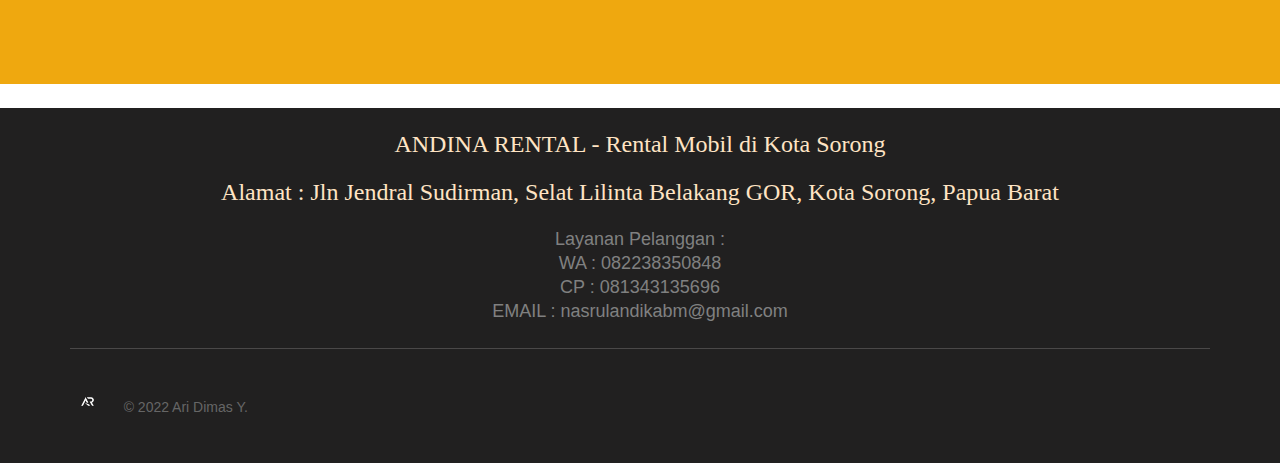
==== commit 58ce31fe: "add gallery" ====
--- a/index.html
+++ b/index.html
@@ -197,6 +197,48 @@
           </div> <!-- /.rq-car-listing-tab -->
         </div> <!-- /.content block -->
         
+        <div class="rq-content-block gray-bg" id="services">
+          <div class="rq-title-container text-center">
+            <h2 class="rq-title no-padding"><strong>Gallery</strong></h2>
+          </div>
+          <div class="rq-how-it-work-content text-center">
+            <div class="container">
+              <div class="row">
+                <div class="col-md-4">
+                  <div class="how-it-work-single">
+                    <img src="img/gallery1.jpeg" alt="">
+                  </div>
+                </div>
+                <div class="col-md-4">
+                  <div class="how-it-work-single">
+                    <img src="img/gallery2.jpeg" alt="">
+                  </div>
+                </div>
+                <div class="col-md-4">
+                  <div class="how-it-work-single">
+                    <img src="img/gallery3.jpeg" alt="">
+                  </div>
+                </div>
+                <div class="col-md-4">
+                  <div class="how-it-work-single">
+                    <img src="img/gallery4.jpeg" alt="">
+                  </div>
+                </div>
+                <div class="col-md-4">
+                  <div class="how-it-work-single">
+                    <img src="img/gallery5.jpeg" alt="">
+                  </div>
+                </div>   
+                <div class="col-md-4">
+                  <div class="how-it-work-single">
+                    <img src="img/gallery6.jpeg" alt="">
+                  </div>
+                </div>  
+              </div>
+            </div>
+          </div>
+        </div>
+
         <div class="rq-content-block gray-bg">
           <div class="container" id="syarat">
             <div id="rq-pricing-portion">
@@ -221,6 +263,7 @@
                   </div> -->
                 </div>
               </div>
+
               <h3 class="text-center" style="font-family: montserrat-bold ;color: #000000;">"Driver Berpengalaman Dan Mobil Yang Nyaman Memberikan Memori Yang Tak Terlupakan"<br><br><br>
               <img class="img-circle" width="50%" height="490" src="img/andika.jpg"  srcset="img/andika.jpg" sizes="(max-width: 234px) 200vw, 500px" style="width:100%;height:100%;max-width:250px;"></img>
               <br>
@@ -249,6 +292,7 @@
             </div> /.testimonial section -->      
           </div>  
         </div> <!-- /.content block -->
+        
         <div class="rq-call-to-action">
           <div class="container">
             <h1 class="rq-title">Hubungi  <a href="https://api.whatsapp.com/send?phone=6282238350848&text=Halo apakah mobil tersedia"><h1 style="color:green;" class="fa fa-whatsapp"><span style="color:green;">Whatsapp<span class="rq-dot">.</span></h1></a>
@@ -273,7 +317,7 @@
       <div class="rq-copyright-section">
         <div class="container">
           <div class="copyright-content">
-            <p><a href="#"><img src="img/company-logo.png" alt=""></a> © 2022 <a href="#">Ari Dimas Y</a>.</p>
+            <p><a href="#"><img src="img/company-logo.png " style="width: 150; height: 150;" alt=""></a> © 2022 <a href="#">Ari Dimas Y</a>.</p>
           </div>
         </div>
       </div> <!-- /.rq-copyright-section -->
--- a/css/turbo.style.css
+++ b/css/turbo.style.css
@@ -24,4 +24,4 @@
  * Licensed under the MIT license - http://opensource.org/licenses/MIT
  *
  * Copyright (c) 2016 Daniel Eden
- */.animated{-webkit-animation-duration:1s;animation-duration:1s;-webkit-animation-fill-mode:both;animation-fill-mode:both}.animated.infinite{-webkit-animation-iteration-count:infinite;animation-iteration-count:infinite}.animated.hinge{-webkit-animation-duration:2s;animation-duration:2s}.animated.bounceIn,.animated.bounceOut,.animated.flipOutX,.animated.flipOutY{-webkit-animation-duration:.75s;animation-duration:.75s}@-webkit-keyframes bounce{20%,53%,80%,from,to{-webkit-animation-timing-function:cubic-bezier(.215,.61,.355,1);animation-timing-function:cubic-bezier(.215,.61,.355,1);-webkit-transform:translate3d(0,0,0);transform:translate3d(0,0,0)}40%,43%{-webkit-animation-timing-function:cubic-bezier(.755,.05,.855,.06);animation-timing-function:cubic-bezier(.755,.05,.855,.06);-webkit-transform:translate3d(0,-30px,0);transform:translate3d(0,-30px,0)}70%{-webkit-animation-timing-function:cubic-bezier(.755,.05,.855,.06);animation-timing-function:cubic-bezier(.755,.05,.855,.06);-webkit-transform:translate3d(0,-15px,0);transform:translate3d(0,-15px,0)}90%{-webkit-transform:translate3d(0,-4px,0);transform:translate3d(0,-4px,0)}}@keyframes bounce{20%,53%,80%,from,to{-webkit-animation-timing-function:cubic-bezier(.215,.61,.355,1);animation-timing-function:cubic-bezier(.215,.61,.355,1);-webkit-transform:translate3d(0,0,0);transform:translate3d(0,0,0)}40%,43%{-webkit-animation-timing-function:cubic-bezier(.755,.05,.855,.06);animation-timing-function:cubic-bezier(.755,.05,.855,.06);-webkit-transform:translate3d(0,-30px,0);transform:translate3d(0,-30px,0)}70%{-webkit-animation-timing-function:cubic-bezier(.755,.05,.855,.06);animation-timing-function:cubic-bezier(.755,.05,.855,.06);-webkit-transform:translate3d(0,-15px,0);transform:translate3d(0,-15px,0)}90%{-webkit-transform:translate3d(0,-4px,0);transform:translate3d(0,-4px,0)}}.bounce{-webkit-animation-name:bounce;animation-name:bounce;-webkit-transform-origin:center bottom;transform-origin:center bottom}@-webkit-keyframes flash{50%,from,to{opacity:1}25%,75%{opacity:0}}@keyframes flash{50%,from,to{opacity:1}25%,75%{opacity:0}}.flash{-webkit-animation-name:flash;animation-name:flash}@-webkit-keyframes pulse{from,to{-webkit-transform:scale3d(1,1,1);transform:scale3d(1,1,1)}50%{-webkit-transform:scale3d(1.05,1.05,1.05);transform:scale3d(1.05,1.05,1.05)}}@keyframes pulse{from,to{-webkit-transform:scale3d(1,1,1);transform:scale3d(1,1,1)}50%{-webkit-transform:scale3d(1.05,1.05,1.05);transform:scale3d(1.05,1.05,1.05)}}.pulse{-webkit-animation-name:pulse;animation-name:pulse}@-webkit-keyframes rubberBand{from,to{-webkit-transform:scale3d(1,1,1);transform:scale3d(1,1,1)}30%{-webkit-transform:scale3d(1.25,.75,1);transform:scale3d(1.25,.75,1)}40%{-webkit-transform:scale3d(.75,1.25,1);transform:scale3d(.75,1.25,1)}50%{-webkit-transform:scale3d(1.15,.85,1);transform:scale3d(1.15,.85,1)}65%{-webkit-transform:scale3d(.95,1.05,1);transform:scale3d(.95,1.05,1)}75%{-webkit-transform:scale3d(1.05,.95,1);transform:scale3d(1.05,.95,1)}}@keyframes rubberBand{from,to{-webkit-transform:scale3d(1,1,1);transform:scale3d(1,1,1)}30%{-webkit-transform:scale3d(1.25,.75,1);transform:scale3d(1.25,.75,1)}40%{-webkit-transform:scale3d(.75,1.25,1);transform:scale3d(.75,1.25,1)}50%{-webkit-transform:scale3d(1.15,.85,1);transform:scale3d(1.15,.85,1)}65%{-webkit-transform:scale3d(.95,1.05,1);transform:scale3d(.95,1.05,1)}75%{-webkit-transform:scale3d(1.05,.95,1);transform:scale3d(1.05,.95,1)}}.rubberBand{-webkit-animation-name:rubberBand;animation-name:rubberBand}@-webkit-keyframes shake{from,to{-webkit-transform:translate3d(0,0,0);transform:translate3d(0,0,0)}10%,30%,50%,70%,90%{-webkit-transform:translate3d(-10px,0,0);transform:translate3d(-10px,0,0)}20%,40%,60%,80%{-webkit-transform:translate3d(10px,0,0);transform:translate3d(10px,0,0)}}@keyframes shake{from,to{-webkit-transform:translate3d(0,0,0);transform:translate3d(0,0,0)}10%,30%,50%,70%,90%{-webkit-transform:translate3d(-10px,0,0);transform:translate3d(-10px,0,0)}20%,40%,60%,80%{-webkit-transform:translate3d(10px,0,0);transform:translate3d(10px,0,0)}}.shake{-webkit-animation-name:shake;animation-name:shake}@-webkit-keyframes headShake{0%{-webkit-transform:translateX(0);transform:translateX(0)}6.5%{-webkit-transform:translateX(-6px) rotateY(-9deg);transform:translateX(-6px) rotateY(-9deg)}18.5%{-webkit-transform:translateX(5px) rotateY(7deg);transform:translateX(5px) rotateY(7deg)}31.5%{-webkit-transform:translateX(-3px) rotateY(-5deg);transform:translateX(-3px) rotateY(-5deg)}43.5%{-webkit-transform:translateX(2px) rotateY(3deg);transform:translateX(2px) rotateY(3deg)}50%{-webkit-transform:translateX(0);transform:translateX(0)}}@keyframes headShake{0%{-webkit-transform:translateX(0);transform:translateX(0)}6.5%{-webkit-transform:translateX(-6px) rotateY(-9deg);transform:translateX(-6px) rotateY(-9deg)}18.5%{-webkit-transform:translateX(5px) rotateY(7deg);transform:translateX(5px) rotateY(7deg)}31.5%{-webkit-transform:translateX(-3px) rotateY(-5deg);transform:translateX(-3px) rotateY(-5deg)}43.5%{-webkit-transform:translateX(2px) rotateY(3deg);transform:translateX(2px) rotateY(3deg)}50%{-webkit-transform:translateX(0);transform:translateX(0)}}.headShake{-webkit-animation-timing-function:ease-in-out;animation-timing-function:ease-in-out;-webkit-animation-name:headShake;animation-name:headShake}@-webkit-keyframes swing{20%{-webkit-transform:rotate3d(0,0,1,15deg);transform:rotate3d(0,0,1,15deg)}40%{-webkit-transform:rotate3d(0,0,1,-10deg);transform:rotate3d(0,0,1,-10deg)}60%{-webkit-transform:rotate3d(0,0,1,5deg);transform:rotate3d(0,0,1,5deg)}80%{-webkit-transform:rotate3d(0,0,1,-5deg);transform:rotate3d(0,0,1,-5deg)}to{-webkit-transform:rotate3d(0,0,1,0deg);transform:rotate3d(0,0,1,0deg)}}@keyframes swing{20%{-webkit-transform:rotate3d(0,0,1,15deg);transform:rotate3d(0,0,1,15deg)}40%{-webkit-transform:rotate3d(0,0,1,-10deg);transform:rotate3d(0,0,1,-10deg)}60%{-webkit-transform:rotate3d(0,0,1,5deg);transform:rotate3d(0,0,1,5deg)}80%{-webkit-transform:rotate3d(0,0,1,-5deg);transform:rotate3d(0,0,1,-5deg)}to{-webkit-transform:rotate3d(0,0,1,0deg);transform:rotate3d(0,0,1,0deg)}}.swing{-webkit-transform-origin:top center;transform-origin:top center;-webkit-animation-name:swing;animation-name:swing}@-webkit-keyframes tada{from,to{-webkit-transform:scale3d(1,1,1);transform:scale3d(1,1,1)}10%,20%{-webkit-transform:scale3d(.9,.9,.9) rotate3d(0,0,1,-3deg);transform:scale3d(.9,.9,.9) rotate3d(0,0,1,-3deg)}30%,50%,70%,90%{-webkit-transform:scale3d(1.1,1.1,1.1) rotate3d(0,0,1,3deg);transform:scale3d(1.1,1.1,1.1) rotate3d(0,0,1,3deg)}40%,60%,80%{-webkit-transform:scale3d(1.1,1.1,1.1) rotate3d(0,0,1,-3deg);transform:scale3d(1.1,1.1,1.1) rotate3d(0,0,1,-3deg)}}@keyframes tada{from,to{-webkit-transform:scale3d(1,1,1);transform:scale3d(1,1,1)}10%,20%{-webkit-transform:scale3d(.9,.9,.9) rotate3d(0,0,1,-3deg);transform:scale3d(.9,.9,.9) rotate3d(0,0,1,-3deg)}30%,50%,70%,90%{-webkit-transform:scale3d(1.1,1.1,1.1) rotate3d(0,0,1,3deg);transform:scale3d(1.1,1.1,1.1) rotate3d(0,0,1,3deg)}40%,60%,80%{-webkit-transform:scale3d(1.1,1.1,1.1) rotate3d(0,0,1,-3deg);transform:scale3d(1.1,1.1,1.1) rotate3d(0,0,1,-3deg)}}.tada{-webkit-animation-name:tada;animation-name:tada}@-webkit-keyframes wobble{from,to{-webkit-transform:none;transform:none}15%{-webkit-transform:translate3d(-25%,0,0) rotate3d(0,0,1,-5deg);transform:translate3d(-25%,0,0) rotate3d(0,0,1,-5deg)}30%{-webkit-transform:translate3d(20%,0,0) rotate3d(0,0,1,3deg);transform:translate3d(20%,0,0) rotate3d(0,0,1,3deg)}45%{-webkit-transform:translate3d(-15%,0,0) rotate3d(0,0,1,-3deg);transform:translate3d(-15%,0,0) rotate3d(0,0,1,-3deg)}60%{-webkit-transform:translate3d(10%,0,0) rotate3d(0,0,1,2deg);transform:translate3d(10%,0,0) rotate3d(0,0,1,2deg)}75%{-webkit-transform:translate3d(-5%,0,0) rotate3d(0,0,1,-1deg);transform:translate3d(-5%,0,0) rotate3d(0,0,1,-1deg)}}@keyframes wobble{from,to{-webkit-transform:none;transform:none}15%{-webkit-transform:translate3d(-25%,0,0) rotate3d(0,0,1,-5deg);transform:translate3d(-25%,0,0) rotate3d(0,0,1,-5deg)}30%{-webkit-transform:translate3d(20%,0,0) rotate3d(0,0,1,3deg);transform:translate3d(20%,0,0) rotate3d(0,0,1,3deg)}45%{-webkit-transform:translate3d(-15%,0,0) rotate3d(0,0,1,-3deg);transform:translate3d(-15%,0,0) rotate3d(0,0,1,-3deg)}60%{-webkit-transform:translate3d(10%,0,0) rotate3d(0,0,1,2deg);transform:translate3d(10%,0,0) rotate3d(0,0,1,2deg)}75%{-webkit-transform:translate3d(-5%,0,0) rotate3d(0,0,1,-1deg);transform:translate3d(-5%,0,0) rotate3d(0,0,1,-1deg)}}.wobble{-webkit-animation-name:wobble;animation-name:wobble}@-webkit-keyframes jello{11.1%,from,to{-webkit-transform:none;transform:none}22.2%{-webkit-transform:skewX(-12.5deg) skewY(-12.5deg);transform:skewX(-12.5deg) skewY(-12.5deg)}33.3%{-webkit-transform:skewX(6.25deg) skewY(6.25deg);transform:skewX(6.25deg) skewY(6.25deg)}44.4%{-webkit-transform:skewX(-3.125deg) skewY(-3.125deg);transform:skewX(-3.125deg) skewY(-3.125deg)}55.5%{-webkit-transform:skewX(1.5625deg) skewY(1.5625deg);transform:skewX(1.5625deg) skewY(1.5625deg)}66.6%{-webkit-transform:skewX(-.78125deg) skewY(-.78125deg);transform:skewX(-.78125deg) skewY(-.78125deg)}77.7%{-webkit-transform:skewX(.390625deg) skewY(.390625deg);transform:skewX(.390625deg) skewY(.390625deg)}88.8%{-webkit-transform:skewX(-.1953125deg) skewY(-.1953125deg);transform:skewX(-.1953125deg) skewY(-.1953125deg)}}@keyframes jello{11.1%,from,to{-webkit-transform:none;transform:none}22.2%{-webkit-transform:skewX(-12.5deg) skewY(-12.5deg);transform:skewX(-12.5deg) skewY(-12.5deg)}33.3%{-webkit-transform:skewX(6.25deg) skewY(6.25deg);transform:skewX(6.25deg) skewY(6.25deg)}44.4%{-webkit-transform:skewX(-3.125deg) skewY(-3.125deg);transform:skewX(-3.125deg) skewY(-3.125deg)}55.5%{-webkit-transform:skewX(1.5625deg) skewY(1.5625deg);transform:skewX(1.5625deg) skewY(1.5625deg)}66.6%{-webkit-transform:skewX(-.78125deg) skewY(-.78125deg);transform:skewX(-.78125deg) skewY(-.78125deg)}77.7%{-webkit-transform:skewX(.390625deg) skewY(.390625deg);transform:skewX(.390625deg) skewY(.390625deg)}88.8%{-webkit-transform:skewX(-.1953125deg) skewY(-.1953125deg);transform:skewX(-.1953125deg) skewY(-.1953125deg)}}.jello{-webkit-animation-name:jello;animation-name:jello;-webkit-transform-origin:center;transform-origin:center}@-webkit-keyframes bounceIn{20%,40%,60%,80%,from,to{-webkit-animation-timing-function:cubic-bezier(.215,.61,.355,1);animation-timing-function:cubic-bezier(.215,.61,.355,1)}0%{opacity:0;-webkit-transform:scale3d(.3,.3,.3);transform:scale3d(.3,.3,.3)}20%{-webkit-transform:scale3d(1.1,1.1,1.1);transform:scale3d(1.1,1.1,1.1)}40%{-webkit-transform:scale3d(.9,.9,.9);transform:scale3d(.9,.9,.9)}60%{opacity:1;-webkit-transform:scale3d(1.03,1.03,1.03);transform:scale3d(1.03,1.03,1.03)}80%{-webkit-transform:scale3d(.97,.97,.97);transform:scale3d(.97,.97,.97)}to{opacity:1;-webkit-transform:scale3d(1,1,1);transform:scale3d(1,1,1)}}@keyframes bounceIn{20%,40%,60%,80%,from,to{-webkit-animation-timing-function:cubic-bezier(.215,.61,.355,1);animation-timing-function:cubic-bezier(.215,.61,.355,1)}0%{opacity:0;-webkit-transform:scale3d(.3,.3,.3);transform:scale3d(.3,.3,.3)}20%{-webkit-transform:scale3d(1.1,1.1,1.1);transform:scale3d(1.1,1.1,1.1)}40%{-webkit-transform:scale3d(.9,.9,.9);transform:scale3d(.9,.9,.9)}60%{opacity:1;-webkit-transform:scale3d(1.03,1.03,1.03);transform:scale3d(1.03,1.03,1.03)}80%{-webkit-transform:scale3d(.97,.97,.97);transform:scale3d(.97,.97,.97)}to{opacity:1;-webkit-transform:scale3d(1,1,1);transform:scale3d(1,1,1)}}.bounceIn{-webkit-animation-name:bounceIn;animation-name:bounceIn}@-webkit-keyframes bounceInDown{60%,75%,90%,from,to{-webkit-animation-timing-function:cubic-bezier(.215,.61,.355,1);animation-timing-function:cubic-bezier(.215,.61,.355,1)}0%{opacity:0;-webkit-transform:translate3d(0,-3000px,0);transform:translate3d(0,-3000px,0)}60%{opacity:1;-webkit-transform:translate3d(0,25px,0);transform:translate3d(0,25px,0)}75%{-webkit-transform:translate3d(0,-10px,0);transform:translate3d(0,-10px,0)}90%{-webkit-transform:translate3d(0,5px,0);transform:translate3d(0,5px,0)}to{-webkit-transform:none;transform:none}}@keyframes bounceInDown{60%,75%,90%,from,to{-webkit-animation-timing-function:cubic-bezier(.215,.61,.355,1);animation-timing-function:cubic-bezier(.215,.61,.355,1)}0%{opacity:0;-webkit-transform:translate3d(0,-3000px,0);transform:translate3d(0,-3000px,0)}60%{opacity:1;-webkit-transform:translate3d(0,25px,0);transform:translate3d(0,25px,0)}75%{-webkit-transform:translate3d(0,-10px,0);transform:translate3d(0,-10px,0)}90%{-webkit-transform:translate3d(0,5px,0);transform:translate3d(0,5px,0)}to{-webkit-transform:none;transform:none}}.bounceInDown{-webkit-animation-name:bounceInDown;animation-name:bounceInDown}@-webkit-keyframes bounceInLeft{60%,75%,90%,from,to{-webkit-animation-timing-function:cubic-bezier(.215,.61,.355,1);animation-timing-function:cubic-bezier(.215,.61,.355,1)}0%{opacity:0;-webkit-transform:translate3d(-3000px,0,0);transform:translate3d(-3000px,0,0)}60%{opacity:1;-webkit-transform:translate3d(25px,0,0);transform:translate3d(25px,0,0)}75%{-webkit-transform:translate3d(-10px,0,0);transform:translate3d(-10px,0,0)}90%{-webkit-transform:translate3d(5px,0,0);transform:translate3d(5px,0,0)}to{-webkit-transform:none;transform:none}}@keyframes bounceInLeft{60%,75%,90%,from,to{-webkit-animation-timing-function:cubic-bezier(.215,.61,.355,1);animation-timing-function:cubic-bezier(.215,.61,.355,1)}0%{opacity:0;-webkit-transform:translate3d(-3000px,0,0);transform:translate3d(-3000px,0,0)}60%{opacity:1;-webkit-transform:translate3d(25px,0,0);transform:translate3d(25px,0,0)}75%{-webkit-transform:translate3d(-10px,0,0);transform:translate3d(-10px,0,0)}90%{-webkit-transform:translate3d(5px,0,0);transform:translate3d(5px,0,0)}to{-webkit-transform:none;transform:none}}.bounceInLeft{-webkit-animation-name:bounceInLeft;animation-name:bounceInLeft}@-webkit-keyframes bounceInRight{60%,75%,90%,from,to{-webkit-animation-timing-function:cubic-bezier(.215,.61,.355,1);animation-timing-function:cubic-bezier(.215,.61,.355,1)}from{opacity:0;-webkit-transform:translate3d(3000px,0,0);transform:translate3d(3000px,0,0)}60%{opacity:1;-webkit-transform:translate3d(-25px,0,0);transform:translate3d(-25px,0,0)}75%{-webkit-transform:translate3d(10px,0,0);transform:translate3d(10px,0,0)}90%{-webkit-transform:translate3d(-5px,0,0);transform:translate3d(-5px,0,0)}to{-webkit-transform:none;transform:none}}@keyframes bounceInRight{60%,75%,90%,from,to{-webkit-animation-timing-function:cubic-bezier(.215,.61,.355,1);animation-timing-function:cubic-bezier(.215,.61,.355,1)}from{opacity:0;-webkit-transform:translate3d(3000px,0,0);transform:translate3d(3000px,0,0)}60%{opacity:1;-webkit-transform:translate3d(-25px,0,0);transform:translate3d(-25px,0,0)}75%{-webkit-transform:translate3d(10px,0,0);transform:translate3d(10px,0,0)}90%{-webkit-transform:translate3d(-5px,0,0);transform:translate3d(-5px,0,0)}to{-webkit-transform:none;transform:none}}.bounceInRight{-webkit-animation-name:bounceInRight;animation-name:bounceInRight}@-webkit-keyframes bounceInUp{60%,75%,90%,from,to{-webkit-animation-timing-function:cubic-bezier(.215,.61,.355,1);animation-timing-function:cubic-bezier(.215,.61,.355,1)}from{opacity:0;-webkit-transform:translate3d(0,3000px,0);transform:translate3d(0,3000px,0)}60%{opacity:1;-webkit-transform:translate3d(0,-20px,0);transform:translate3d(0,-20px,0)}75%{-webkit-transform:translate3d(0,10px,0);transform:translate3d(0,10px,0)}90%{-webkit-transform:translate3d(0,-5px,0);transform:translate3d(0,-5px,0)}to{-webkit-transform:translate3d(0,0,0);transform:translate3d(0,0,0)}}@keyframes bounceInUp{60%,75%,90%,from,to{-webkit-animation-timing-function:cubic-bezier(.215,.61,.355,1);animation-timing-function:cubic-bezier(.215,.61,.355,1)}from{opacity:0;-webkit-transform:translate3d(0,3000px,0);transform:translate3d(0,3000px,0)}60%{opacity:1;-webkit-transform:translate3d(0,-20px,0);transform:translate3d(0,-20px,0)}75%{-webkit-transform:translate3d(0,10px,0);transform:translate3d(0,10px,0)}90%{-webkit-transform:translate3d(0,-5px,0);transform:translate3d(0,-5px,0)}to{-webkit-transform:translate3d(0,0,0);transform:translate3d(0,0,0)}}.bounceInUp{-webkit-animation-name:bounceInUp;animation-name:bounceInUp}@-webkit-keyframes bounceOut{20%{-webkit-transform:scale3d(.9,.9,.9);transform:scale3d(.9,.9,.9)}50%,55%{opacity:1;-webkit-transform:scale3d(1.1,1.1,1.1);transform:scale3d(1.1,1.1,1.1)}to{opacity:0;-webkit-transform:scale3d(.3,.3,.3);transform:scale3d(.3,.3,.3)}}@keyframes bounceOut{20%{-webkit-transform:scale3d(.9,.9,.9);transform:scale3d(.9,.9,.9)}50%,55%{opacity:1;-webkit-transform:scale3d(1.1,1.1,1.1);transform:scale3d(1.1,1.1,1.1)}to{opacity:0;-webkit-transform:scale3d(.3,.3,.3);transform:scale3d(.3,.3,.3)}}.bounceOut{-webkit-animation-name:bounceOut;animation-name:bounceOut}@-webkit-keyframes bounceOutDown{20%{-webkit-transform:translate3d(0,10px,0);transform:translate3d(0,10px,0)}40%,45%{opacity:1;-webkit-transform:translate3d(0,-20px,0);transform:translate3d(0,-20px,0)}to{opacity:0;-webkit-transform:translate3d(0,2000px,0);transform:translate3d(0,2000px,0)}}@keyframes bounceOutDown{20%{-webkit-transform:translate3d(0,10px,0);transform:translate3d(0,10px,0)}40%,45%{opacity:1;-webkit-transform:translate3d(0,-20px,0);transform:translate3d(0,-20px,0)}to{opacity:0;-webkit-transform:translate3d(0,2000px,0);transform:translate3d(0,2000px,0)}}.bounceOutDown{-webkit-animation-name:bounceOutDown;animation-name:bounceOutDown}@-webkit-keyframes bounceOutLeft{20%{opacity:1;-webkit-transform:translate3d(20px,0,0);transform:translate3d(20px,0,0)}to{opacity:0;-webkit-transform:translate3d(-2000px,0,0);transform:translate3d(-2000px,0,0)}}@keyframes bounceOutLeft{20%{opacity:1;-webkit-transform:translate3d(20px,0,0);transform:translate3d(20px,0,0)}to{opacity:0;-webkit-transform:translate3d(-2000px,0,0);transform:translate3d(-2000px,0,0)}}.bounceOutLeft{-webkit-animation-name:bounceOutLeft;animation-name:bounceOutLeft}@-webkit-keyframes bounceOutRight{20%{opacity:1;-webkit-transform:translate3d(-20px,0,0);transform:translate3d(-20px,0,0)}to{opacity:0;-webkit-transform:translate3d(2000px,0,0);transform:translate3d(2000px,0,0)}}@keyframes bounceOutRight{20%{opacity:1;-webkit-transform:translate3d(-20px,0,0);transform:translate3d(-20px,0,0)}to{opacity:0;-webkit-transform:translate3d(2000px,0,0);transform:translate3d(2000px,0,0)}}.bounceOutRight{-webkit-animation-name:bounceOutRight;animation-name:bounceOutRight}@-webkit-keyframes bounceOutUp{20%{-webkit-transform:translate3d(0,-10px,0);transform:translate3d(0,-10px,0)}40%,45%{opacity:1;-webkit-transform:translate3d(0,20px,0);transform:translate3d(0,20px,0)}to{opacity:0;-webkit-transform:translate3d(0,-2000px,0);transform:translate3d(0,-2000px,0)}}@keyframes bounceOutUp{20%{-webkit-transform:translate3d(0,-10px,0);transform:translate3d(0,-10px,0)}40%,45%{opacity:1;-webkit-transform:translate3d(0,20px,0);transform:translate3d(0,20px,0)}to{opacity:0;-webkit-transform:translate3d(0,-2000px,0);transform:translate3d(0,-2000px,0)}}.bounceOutUp{-webkit-animation-name:bounceOutUp;animation-name:bounceOutUp}@-webkit-keyframes fadeIn{from{opacity:0}to{opacity:1}}@keyframes fadeIn{from{opacity:0}to{opacity:1}}.fadeIn{-webkit-animation-name:fadeIn;animation-name:fadeIn}@-webkit-keyframes fadeInDown{from{opacity:0;-webkit-transform:translate3d(0,-100%,0);transform:translate3d(0,-100%,0)}to{opacity:1;-webkit-transform:none;transform:none}}@keyframes fadeInDown{from{opacity:0;-webkit-transform:translate3d(0,-100%,0);transform:translate3d(0,-100%,0)}to{opacity:1;-webkit-transform:none;transform:none}}.fadeInDown{-webkit-animation-name:fadeInDown;animation-name:fadeInDown}@-webkit-keyframes fadeInDownBig{from{opacity:0;-webkit-transform:translate3d(0,-2000px,0);transform:translate3d(0,-2000px,0)}to{opacity:1;-webkit-transform:none;transform:none}}@keyframes fadeInDownBig{from{opacity:0;-webkit-transform:translate3d(0,-2000px,0);transform:translate3d(0,-2000px,0)}to{opacity:1;-webkit-transform:none;transform:none}}.fadeInDownBig{-webkit-animation-name:fadeInDownBig;animation-name:fadeInDownBig}@-webkit-keyframes fadeInLeft{from{opacity:0;-webkit-transform:translate3d(-100%,0,0);transform:translate3d(-100%,0,0)}to{opacity:1;-webkit-transform:none;transform:none}}@keyframes fadeInLeft{from{opacity:0;-webkit-transform:translate3d(-100%,0,0);transform:translate3d(-100%,0,0)}to{opacity:1;-webkit-transform:none;transform:none}}.fadeInLeft{-webkit-animation-name:fadeInLeft;animation-name:fadeInLeft}@-webkit-keyframes fadeInLeftBig{from{opacity:0;-webkit-transform:translate3d(-2000px,0,0);transform:translate3d(-2000px,0,0)}to{opacity:1;-webkit-transform:none;transform:none}}@keyframes fadeInLeftBig{from{opacity:0;-webkit-transform:translate3d(-2000px,0,0);transform:translate3d(-2000px,0,0)}to{opacity:1;-webkit-transform:none;transform:none}}.fadeInLeftBig{-webkit-animation-name:fadeInLeftBig;animation-name:fadeInLeftBig}@-webkit-keyframes fadeInRight{from{opacity:0;-webkit-transform:translate3d(100%,0,0);transform:translate3d(100%,0,0)}to{opacity:1;-webkit-transform:none;transform:none}}@keyframes fadeInRight{from{opacity:0;-webkit-transform:translate3d(100%,0,0);transform:translate3d(100%,0,0)}to{opacity:1;-webkit-transform:none;transform:none}}.fadeInRight{-webkit-animation-name:fadeInRight;animation-name:fadeInRight}@-webkit-keyframes fadeInRightBig{from{opacity:0;-webkit-transform:translate3d(2000px,0,0);transform:translate3d(2000px,0,0)}to{opacity:1;-webkit-transform:none;transform:none}}@keyframes fadeInRightBig{from{opacity:0;-webkit-transform:translate3d(2000px,0,0);transform:translate3d(2000px,0,0)}to{opacity:1;-webkit-transform:none;transform:none}}.fadeInRightBig{-webkit-animation-name:fadeInRightBig;animation-name:fadeInRightBig}@-webkit-keyframes fadeInUp{from{opacity:0;-webkit-transform:translate3d(0,100%,0);transform:translate3d(0,100%,0)}to{opacity:1;-webkit-transform:none;transform:none}}@keyframes fadeInUp{from{opacity:0;-webkit-transform:translate3d(0,100%,0);transform:translate3d(0,100%,0)}to{opacity:1;-webkit-transform:none;transform:none}}.fadeInUp{-webkit-animation-name:fadeInUp;animation-name:fadeInUp}@-webkit-keyframes fadeInUpBig{from{opacity:0;-webkit-transform:translate3d(0,2000px,0);transform:translate3d(0,2000px,0)}to{opacity:1;-webkit-transform:none;transform:none}}@keyframes fadeInUpBig{from{opacity:0;-webkit-transform:translate3d(0,2000px,0);transform:translate3d(0,2000px,0)}to{opacity:1;-webkit-transform:none;transform:none}}.fadeInUpBig{-webkit-animation-name:fadeInUpBig;animation-name:fadeInUpBig}@-webkit-keyframes fadeOut{from{opacity:1}to{opacity:0}}@keyframes fadeOut{from{opacity:1}to{opacity:0}}.fadeOut{-webkit-animation-name:fadeOut;animation-name:fadeOut}@-webkit-keyframes fadeOutDown{from{opacity:1}to{opacity:0;-webkit-transform:translate3d(0,100%,0);transform:translate3d(0,100%,0)}}@keyframes fadeOutDown{from{opacity:1}to{opacity:0;-webkit-transform:translate3d(0,100%,0);transform:translate3d(0,100%,0)}}.fadeOutDown{-webkit-animation-name:fadeOutDown;animation-name:fadeOutDown}@-webkit-keyframes fadeOutDownBig{from{opacity:1}to{opacity:0;-webkit-transform:translate3d(0,2000px,0);transform:translate3d(0,2000px,0)}}@keyframes fadeOutDownBig{from{opacity:1}to{opacity:0;-webkit-transform:translate3d(0,2000px,0);transform:translate3d(0,2000px,0)}}.fadeOutDownBig{-webkit-animation-name:fadeOutDownBig;animation-name:fadeOutDownBig}@-webkit-keyframes fadeOutLeft{from{opacity:1}to{opacity:0;-webkit-transform:translate3d(-100%,0,0);transform:translate3d(-100%,0,0)}}@keyframes fadeOutLeft{from{opacity:1}to{opacity:0;-webkit-transform:translate3d(-100%,0,0);transform:translate3d(-100%,0,0)}}.fadeOutLeft{-webkit-animation-name:fadeOutLeft;animation-name:fadeOutLeft}@-webkit-keyframes fadeOutLeftBig{from{opacity:1}to{opacity:0;-webkit-transform:translate3d(-2000px,0,0);transform:translate3d(-2000px,0,0)}}@keyframes fadeOutLeftBig{from{opacity:1}to{opacity:0;-webkit-transform:translate3d(-2000px,0,0);transform:translate3d(-2000px,0,0)}}.fadeOutLeftBig{-webkit-animation-name:fadeOutLeftBig;animation-name:fadeOutLeftBig}@-webkit-keyframes fadeOutRight{from{opacity:1}to{opacity:0;-webkit-transform:translate3d(100%,0,0);transform:translate3d(100%,0,0)}}@keyframes fadeOutRight{from{opacity:1}to{opacity:0;-webkit-transform:translate3d(100%,0,0);transform:translate3d(100%,0,0)}}.fadeOutRight{-webkit-animation-name:fadeOutRight;animation-name:fadeOutRight}@-webkit-keyframes fadeOutRightBig{from{opacity:1}to{opacity:0;-webkit-transform:translate3d(2000px,0,0);transform:translate3d(2000px,0,0)}}@keyframes fadeOutRightBig{from{opacity:1}to{opacity:0;-webkit-transform:translate3d(2000px,0,0);transform:translate3d(2000px,0,0)}}.fadeOutRightBig{-webkit-animation-name:fadeOutRightBig;animation-name:fadeOutRightBig}@-webkit-keyframes fadeOutUp{from{opacity:1}to{opacity:0;-webkit-transform:translate3d(0,-100%,0);transform:translate3d(0,-100%,0)}}@keyframes fadeOutUp{from{opacity:1}to{opacity:0;-webkit-transform:translate3d(0,-100%,0);transform:translate3d(0,-100%,0)}}.fadeOutUp{-webkit-animation-name:fadeOutUp;animation-name:fadeOutUp}@-webkit-keyframes fadeOutUpBig{from{opacity:1}to{opacity:0;-webkit-transform:translate3d(0,-2000px,0);transform:translate3d(0,-2000px,0)}}@keyframes fadeOutUpBig{from{opacity:1}to{opacity:0;-webkit-transform:translate3d(0,-2000px,0);transform:translate3d(0,-2000px,0)}}.fadeOutUpBig{-webkit-animation-name:fadeOutUpBig;animation-name:fadeOutUpBig}@-webkit-keyframes flip{from{-webkit-transform:perspective(400px) rotate3d(0,1,0,-360deg);transform:perspective(400px) rotate3d(0,1,0,-360deg);-webkit-animation-timing-function:ease-out;animation-timing-function:ease-out}40%{-webkit-transform:perspective(400px) translate3d(0,0,150px) rotate3d(0,1,0,-190deg);transform:perspective(400px) translate3d(0,0,150px) rotate3d(0,1,0,-190deg);-webkit-animation-timing-function:ease-out;animation-timing-function:ease-out}50%{-webkit-transform:perspective(400px) translate3d(0,0,150px) rotate3d(0,1,0,-170deg);transform:perspective(400px) translate3d(0,0,150px) rotate3d(0,1,0,-170deg);-webkit-animation-timing-function:ease-in;animation-timing-function:ease-in}80%{-webkit-transform:perspective(400px) scale3d(.95,.95,.95);transform:perspective(400px) scale3d(.95,.95,.95);-webkit-animation-timing-function:ease-in;animation-timing-function:ease-in}to{-webkit-transform:perspective(400px);transform:perspective(400px);-webkit-animation-timing-function:ease-in;animation-timing-function:ease-in}}@keyframes flip{from{-webkit-transform:perspective(400px) rotate3d(0,1,0,-360deg);transform:perspective(400px) rotate3d(0,1,0,-360deg);-webkit-animation-timing-function:ease-out;animation-timing-function:ease-out}40%{-webkit-transform:perspective(400px) translate3d(0,0,150px) rotate3d(0,1,0,-190deg);transform:perspective(400px) translate3d(0,0,150px) rotate3d(0,1,0,-190deg);-webkit-animation-timing-function:ease-out;animation-timing-function:ease-out}50%{-webkit-transform:perspective(400px) translate3d(0,0,150px) rotate3d(0,1,0,-170deg);transform:perspective(400px) translate3d(0,0,150px) rotate3d(0,1,0,-170deg);-webkit-animation-timing-function:ease-in;animation-timing-function:ease-in}80%{-webkit-transform:perspective(400px) scale3d(.95,.95,.95);transform:perspective(400px) scale3d(.95,.95,.95);-webkit-animation-timing-function:ease-in;animation-timing-function:ease-in}to{-webkit-transform:perspective(400px);transform:perspective(400px);-webkit-animation-timing-function:ease-in;animation-timing-function:ease-in}}.animated.flip{-webkit-backface-visibility:visible;backface-visibility:visible;-webkit-animation-name:flip;animation-name:flip}@-webkit-keyframes flipInX{from{-webkit-transform:perspective(400px) rotate3d(1,0,0,90deg);transform:perspective(400px) rotate3d(1,0,0,90deg);-webkit-animation-timing-function:ease-in;animation-timing-function:ease-in;opacity:0}40%{-webkit-transform:perspective(400px) rotate3d(1,0,0,-20deg);transform:perspective(400px) rotate3d(1,0,0,-20deg);-webkit-animation-timing-function:ease-in;animation-timing-function:ease-in}60%{-webkit-transform:perspective(400px) rotate3d(1,0,0,10deg);transform:perspective(400px) rotate3d(1,0,0,10deg);opacity:1}80%{-webkit-transform:perspective(400px) rotate3d(1,0,0,-5deg);transform:perspective(400px) rotate3d(1,0,0,-5deg)}to{-webkit-transform:perspective(400px);transform:perspective(400px)}}@keyframes flipInX{from{-webkit-transform:perspective(400px) rotate3d(1,0,0,90deg);transform:perspective(400px) rotate3d(1,0,0,90deg);-webkit-animation-timing-function:ease-in;animation-timing-function:ease-in;opacity:0}40%{-webkit-transform:perspective(400px) rotate3d(1,0,0,-20deg);transform:perspective(400px) rotate3d(1,0,0,-20deg);-webkit-animation-timing-function:ease-in;animation-timing-function:ease-in}60%{-webkit-transform:perspective(400px) rotate3d(1,0,0,10deg);transform:perspective(400px) rotate3d(1,0,0,10deg);opacity:1}80%{-webkit-transform:perspective(400px) rotate3d(1,0,0,-5deg);transform:perspective(400px) rotate3d(1,0,0,-5deg)}to{-webkit-transform:perspective(400px);transform:perspective(400px)}}.flipInX{-webkit-backface-visibility:visible!important;backface-visibility:visible!important;-webkit-animation-name:flipInX;animation-name:flipInX}.flipInY,.flipOutX{-webkit-backface-visibility:visible!important}@-webkit-keyframes flipInY{from{-webkit-transform:perspective(400px) rotate3d(0,1,0,90deg);transform:perspective(400px) rotate3d(0,1,0,90deg);-webkit-animation-timing-function:ease-in;animation-timing-function:ease-in;opacity:0}40%{-webkit-transform:perspective(400px) rotate3d(0,1,0,-20deg);transform:perspective(400px) rotate3d(0,1,0,-20deg);-webkit-animation-timing-function:ease-in;animation-timing-function:ease-in}60%{-webkit-transform:perspective(400px) rotate3d(0,1,0,10deg);transform:perspective(400px) rotate3d(0,1,0,10deg);opacity:1}80%{-webkit-transform:perspective(400px) rotate3d(0,1,0,-5deg);transform:perspective(400px) rotate3d(0,1,0,-5deg)}to{-webkit-transform:perspective(400px);transform:perspective(400px)}}@keyframes flipInY{from{-webkit-transform:perspective(400px) rotate3d(0,1,0,90deg);transform:perspective(400px) rotate3d(0,1,0,90deg);-webkit-animation-timing-function:ease-in;animation-timing-function:ease-in;opacity:0}40%{-webkit-transform:perspective(400px) rotate3d(0,1,0,-20deg);transform:perspective(400px) rotate3d(0,1,0,-20deg);-webkit-animation-timing-function:ease-in;animation-timing-function:ease-in}60%{-webkit-transform:perspective(400px) rotate3d(0,1,0,10deg);transform:perspective(400px) rotate3d(0,1,0,10deg);opacity:1}80%{-webkit-transform:perspective(400px) rotate3d(0,1,0,-5deg);transform:perspective(400px) rotate3d(0,1,0,-5deg)}to{-webkit-transform:perspective(400px);transform:perspective(400px)}}.flipInY{backface-visibility:visible!important;-webkit-animation-name:flipInY;animation-name:flipInY}@-webkit-keyframes flipOutX{from{-webkit-transform:perspective(400px);transform:perspective(400px)}30%{-webkit-transform:perspective(400px) rotate3d(1,0,0,-20deg);transform:perspective(400px) rotate3d(1,0,0,-20deg);opacity:1}to{-webkit-transform:perspective(400px) rotate3d(1,0,0,90deg);transform:perspective(400px) rotate3d(1,0,0,90deg);opacity:0}}@keyframes flipOutX{from{-webkit-transform:perspective(400px);transform:perspective(400px)}30%{-webkit-transform:perspective(400px) rotate3d(1,0,0,-20deg);transform:perspective(400px) rotate3d(1,0,0,-20deg);opacity:1}to{-webkit-transform:perspective(400px) rotate3d(1,0,0,90deg);transform:perspective(400px) rotate3d(1,0,0,90deg);opacity:0}}.flipOutX{-webkit-animation-name:flipOutX;animation-name:flipOutX;backface-visibility:visible!important}@-webkit-keyframes flipOutY{from{-webkit-transform:perspective(400px);transform:perspective(400px)}30%{-webkit-transform:perspective(400px) rotate3d(0,1,0,-15deg);transform:perspective(400px) rotate3d(0,1,0,-15deg);opacity:1}to{-webkit-transform:perspective(400px) rotate3d(0,1,0,90deg);transform:perspective(400px) rotate3d(0,1,0,90deg);opacity:0}}@keyframes flipOutY{from{-webkit-transform:perspective(400px);transform:perspective(400px)}30%{-webkit-transform:perspective(400px) rotate3d(0,1,0,-15deg);transform:perspective(400px) rotate3d(0,1,0,-15deg);opacity:1}to{-webkit-transform:perspective(400px) rotate3d(0,1,0,90deg);transform:perspective(400px) rotate3d(0,1,0,90deg);opacity:0}}.flipOutY{-webkit-backface-visibility:visible!important;backface-visibility:visible!important;-webkit-animation-name:flipOutY;animation-name:flipOutY}@-webkit-keyframes lightSpeedIn{from{-webkit-transform:translate3d(100%,0,0) skewX(-30deg);transform:translate3d(100%,0,0) skewX(-30deg);opacity:0}60%{-webkit-transform:skewX(20deg);transform:skewX(20deg);opacity:1}80%{-webkit-transform:skewX(-5deg);transform:skewX(-5deg);opacity:1}to{-webkit-transform:none;transform:none;opacity:1}}@keyframes lightSpeedIn{from{-webkit-transform:translate3d(100%,0,0) skewX(-30deg);transform:translate3d(100%,0,0) skewX(-30deg);opacity:0}60%{-webkit-transform:skewX(20deg);transform:skewX(20deg);opacity:1}80%{-webkit-transform:skewX(-5deg);transform:skewX(-5deg);opacity:1}to{-webkit-transform:none;transform:none;opacity:1}}.lightSpeedIn{-webkit-animation-name:lightSpeedIn;animation-name:lightSpeedIn;-webkit-animation-timing-function:ease-out;animation-timing-function:ease-out}@-webkit-keyframes lightSpeedOut{from{opacity:1}to{-webkit-transform:translate3d(100%,0,0) skewX(30deg);transform:translate3d(100%,0,0) skewX(30deg);opacity:0}}@keyframes lightSpeedOut{from{opacity:1}to{-webkit-transform:translate3d(100%,0,0) skewX(30deg);transform:translate3d(100%,0,0) skewX(30deg);opacity:0}}.lightSpeedOut{-webkit-animation-name:lightSpeedOut;animation-name:lightSpeedOut;-webkit-animation-timing-function:ease-in;animation-timing-function:ease-in}@-webkit-keyframes rotateIn{from{-webkit-transform-origin:center;transform-origin:center;-webkit-transform:rotate3d(0,0,1,-200deg);transform:rotate3d(0,0,1,-200deg);opacity:0}to{-webkit-transform-origin:center;transform-origin:center;-webkit-transform:none;transform:none;opacity:1}}@keyframes rotateIn{from{-webkit-transform-origin:center;transform-origin:center;-webkit-transform:rotate3d(0,0,1,-200deg);transform:rotate3d(0,0,1,-200deg);opacity:0}to{-webkit-transform-origin:center;transform-origin:center;-webkit-transform:none;transform:none;opacity:1}}.rotateIn{-webkit-animation-name:rotateIn;animation-name:rotateIn}@-webkit-keyframes rotateInDownLeft{from{-webkit-transform-origin:left bottom;transform-origin:left bottom;-webkit-transform:rotate3d(0,0,1,-45deg);transform:rotate3d(0,0,1,-45deg);opacity:0}to{-webkit-transform-origin:left bottom;transform-origin:left bottom;-webkit-transform:none;transform:none;opacity:1}}@keyframes rotateInDownLeft{from{-webkit-transform-origin:left bottom;transform-origin:left bottom;-webkit-transform:rotate3d(0,0,1,-45deg);transform:rotate3d(0,0,1,-45deg);opacity:0}to{-webkit-transform-origin:left bottom;transform-origin:left bottom;-webkit-transform:none;transform:none;opacity:1}}.rotateInDownLeft{-webkit-animation-name:rotateInDownLeft;animation-name:rotateInDownLeft}@-webkit-keyframes rotateInDownRight{from{-webkit-transform-origin:right bottom;transform-origin:right bottom;-webkit-transform:rotate3d(0,0,1,45deg);transform:rotate3d(0,0,1,45deg);opacity:0}to{-webkit-transform-origin:right bottom;transform-origin:right bottom;-webkit-transform:none;transform:none;opacity:1}}@keyframes rotateInDownRight{from{-webkit-transform-origin:right bottom;transform-origin:right bottom;-webkit-transform:rotate3d(0,0,1,45deg);transform:rotate3d(0,0,1,45deg);opacity:0}to{-webkit-transform-origin:right bottom;transform-origin:right bottom;-webkit-transform:none;transform:none;opacity:1}}.rotateInDownRight{-webkit-animation-name:rotateInDownRight;animation-name:rotateInDownRight}@-webkit-keyframes rotateInUpLeft{from{-webkit-transform-origin:left bottom;transform-origin:left bottom;-webkit-transform:rotate3d(0,0,1,45deg);transform:rotate3d(0,0,1,45deg);opacity:0}to{-webkit-transform-origin:left bottom;transform-origin:left bottom;-webkit-transform:none;transform:none;opacity:1}}@keyframes rotateInUpLeft{from{-webkit-transform-origin:left bottom;transform-origin:left bottom;-webkit-transform:rotate3d(0,0,1,45deg);transform:rotate3d(0,0,1,45deg);opacity:0}to{-webkit-transform-origin:left bottom;transform-origin:left bottom;-webkit-transform:none;transform:none;opacity:1}}.rotateInUpLeft{-webkit-animation-name:rotateInUpLeft;animation-name:rotateInUpLeft}@-webkit-keyframes rotateInUpRight{from{-webkit-transform-origin:right bottom;transform-origin:right bottom;-webkit-transform:rotate3d(0,0,1,-90deg);transform:rotate3d(0,0,1,-90deg);opacity:0}to{-webkit-transform-origin:right bottom;transform-origin:right bottom;-webkit-transform:none;transform:none;opacity:1}}@keyframes rotateInUpRight{from{-webkit-transform-origin:right bottom;transform-origin:right bottom;-webkit-transform:rotate3d(0,0,1,-90deg);transform:rotate3d(0,0,1,-90deg);opacity:0}to{-webkit-transform-origin:right bottom;transform-origin:right bottom;-webkit-transform:none;transform:none;opacity:1}}.rotateInUpRight{-webkit-animation-name:rotateInUpRight;animation-name:rotateInUpRight}@-webkit-keyframes rotateOut{from{-webkit-transform-origin:center;transform-origin:center;opacity:1}to{-webkit-transform-origin:center;transform-origin:center;-webkit-transform:rotate3d(0,0,1,200deg);transform:rotate3d(0,0,1,200deg);opacity:0}}@keyframes rotateOut{from{-webkit-transform-origin:center;transform-origin:center;opacity:1}to{-webkit-transform-origin:center;transform-origin:center;-webkit-transform:rotate3d(0,0,1,200deg);transform:rotate3d(0,0,1,200deg);opacity:0}}.rotateOut{-webkit-animation-name:rotateOut;animation-name:rotateOut}@-webkit-keyframes rotateOutDownLeft{from{-webkit-transform-origin:left bottom;transform-origin:left bottom;opacity:1}to{-webkit-transform-origin:left bottom;transform-origin:left bottom;-webkit-transform:rotate3d(0,0,1,45deg);transform:rotate3d(0,0,1,45deg);opacity:0}}@keyframes rotateOutDownLeft{from{-webkit-transform-origin:left bottom;transform-origin:left bottom;opacity:1}to{-webkit-transform-origin:left bottom;transform-origin:left bottom;-webkit-transform:rotate3d(0,0,1,45deg);transform:rotate3d(0,0,1,45deg);opacity:0}}.rotateOutDownLeft{-webkit-animation-name:rotateOutDownLeft;animation-name:rotateOutDownLeft}@-webkit-keyframes rotateOutDownRight{from{-webkit-transform-origin:right bottom;transform-origin:right bottom;opacity:1}to{-webkit-transform-origin:right bottom;transform-origin:right bottom;-webkit-transform:rotate3d(0,0,1,-45deg);transform:rotate3d(0,0,1,-45deg);opacity:0}}@keyframes rotateOutDownRight{from{-webkit-transform-origin:right bottom;transform-origin:right bottom;opacity:1}to{-webkit-transform-origin:right bottom;transform-origin:right bottom;-webkit-transform:rotate3d(0,0,1,-45deg);transform:rotate3d(0,0,1,-45deg);opacity:0}}.rotateOutDownRight{-webkit-animation-name:rotateOutDownRight;animation-name:rotateOutDownRight}@-webkit-keyframes rotateOutUpLeft{from{-webkit-transform-origin:left bottom;transform-origin:left bottom;opacity:1}to{-webkit-transform-origin:left bottom;transform-origin:left bottom;-webkit-transform:rotate3d(0,0,1,-45deg);transform:rotate3d(0,0,1,-45deg);opacity:0}}@keyframes rotateOutUpLeft{from{-webkit-transform-origin:left bottom;transform-origin:left bottom;opacity:1}to{-webkit-transform-origin:left bottom;transform-origin:left bottom;-webkit-transform:rotate3d(0,0,1,-45deg);transform:rotate3d(0,0,1,-45deg);opacity:0}}.rotateOutUpLeft{-webkit-animation-name:rotateOutUpLeft;animation-name:rotateOutUpLeft}@-webkit-keyframes rotateOutUpRight{from{-webkit-transform-origin:right bottom;transform-origin:right bottom;opacity:1}to{-webkit-transform-origin:right bottom;transform-origin:right bottom;-webkit-transform:rotate3d(0,0,1,90deg);transform:rotate3d(0,0,1,90deg);opacity:0}}@keyframes rotateOutUpRight{from{-webkit-transform-origin:right bottom;transform-origin:right bottom;opacity:1}to{-webkit-transform-origin:right bottom;transform-origin:right bottom;-webkit-transform:rotate3d(0,0,1,90deg);transform:rotate3d(0,0,1,90deg);opacity:0}}.rotateOutUpRight{-webkit-animation-name:rotateOutUpRight;animation-name:rotateOutUpRight}@-webkit-keyframes hinge{0%{-webkit-transform-origin:top left;transform-origin:top left;-webkit-animation-timing-function:ease-in-out;animation-timing-function:ease-in-out}20%,60%{-webkit-transform:rotate3d(0,0,1,80deg);transform:rotate3d(0,0,1,80deg);-webkit-transform-origin:top left;transform-origin:top left;-webkit-animation-timing-function:ease-in-out;animation-timing-function:ease-in-out}40%,80%{-webkit-transform:rotate3d(0,0,1,60deg);transform:rotate3d(0,0,1,60deg);-webkit-transform-origin:top left;transform-origin:top left;-webkit-animation-timing-function:ease-in-out;animation-timing-function:ease-in-out;opacity:1}to{-webkit-transform:translate3d(0,700px,0);transform:translate3d(0,700px,0);opacity:0}}@keyframes hinge{0%{-webkit-transform-origin:top left;transform-origin:top left;-webkit-animation-timing-function:ease-in-out;animation-timing-function:ease-in-out}20%,60%{-webkit-transform:rotate3d(0,0,1,80deg);transform:rotate3d(0,0,1,80deg);-webkit-transform-origin:top left;transform-origin:top left;-webkit-animation-timing-function:ease-in-out;animation-timing-function:ease-in-out}40%,80%{-webkit-transform:rotate3d(0,0,1,60deg);transform:rotate3d(0,0,1,60deg);-webkit-transform-origin:top left;transform-origin:top left;-webkit-animation-timing-function:ease-in-out;animation-timing-function:ease-in-out;opacity:1}to{-webkit-transform:translate3d(0,700px,0);transform:translate3d(0,700px,0);opacity:0}}.hinge{-webkit-animation-name:hinge;animation-name:hinge}@-webkit-keyframes rollIn{from{opacity:0;-webkit-transform:translate3d(-100%,0,0) rotate3d(0,0,1,-120deg);transform:translate3d(-100%,0,0) rotate3d(0,0,1,-120deg)}to{opacity:1;-webkit-transform:none;transform:none}}@keyframes rollIn{from{opacity:0;-webkit-transform:translate3d(-100%,0,0) rotate3d(0,0,1,-120deg);transform:translate3d(-100%,0,0) rotate3d(0,0,1,-120deg)}to{opacity:1;-webkit-transform:none;transform:none}}.rollIn{-webkit-animation-name:rollIn;animation-name:rollIn}@-webkit-keyframes rollOut{from{opacity:1}to{opacity:0;-webkit-transform:translate3d(100%,0,0) rotate3d(0,0,1,120deg);transform:translate3d(100%,0,0) rotate3d(0,0,1,120deg)}}@keyframes rollOut{from{opacity:1}to{opacity:0;-webkit-transform:translate3d(100%,0,0) rotate3d(0,0,1,120deg);transform:translate3d(100%,0,0) rotate3d(0,0,1,120deg)}}.rollOut{-webkit-animation-name:rollOut;animation-name:rollOut}@-webkit-keyframes zoomIn{from{opacity:0;-webkit-transform:scale3d(.3,.3,.3);transform:scale3d(.3,.3,.3)}50%{opacity:1}}@keyframes zoomIn{from{opacity:0;-webkit-transform:scale3d(.3,.3,.3);transform:scale3d(.3,.3,.3)}50%{opacity:1}}.zoomIn{-webkit-animation-name:zoomIn;animation-name:zoomIn}@-webkit-keyframes zoomInDown{from{opacity:0;-webkit-transform:scale3d(.1,.1,.1) translate3d(0,-1000px,0);transform:scale3d(.1,.1,.1) translate3d(0,-1000px,0);-webkit-animation-timing-function:cubic-bezier(.55,.055,.675,.19);animation-timing-function:cubic-bezier(.55,.055,.675,.19)}60%{opacity:1;-webkit-transform:scale3d(.475,.475,.475) translate3d(0,60px,0);transform:scale3d(.475,.475,.475) translate3d(0,60px,0);-webkit-animation-timing-function:cubic-bezier(.175,.885,.32,1);animation-timing-function:cubic-bezier(.175,.885,.32,1)}}@keyframes zoomInDown{from{opacity:0;-webkit-transform:scale3d(.1,.1,.1) translate3d(0,-1000px,0);transform:scale3d(.1,.1,.1) translate3d(0,-1000px,0);-webkit-animation-timing-function:cubic-bezier(.55,.055,.675,.19);animation-timing-function:cubic-bezier(.55,.055,.675,.19)}60%{opacity:1;-webkit-transform:scale3d(.475,.475,.475) translate3d(0,60px,0);transform:scale3d(.475,.475,.475) translate3d(0,60px,0);-webkit-animation-timing-function:cubic-bezier(.175,.885,.32,1);animation-timing-function:cubic-bezier(.175,.885,.32,1)}}.zoomInDown{-webkit-animation-name:zoomInDown;animation-name:zoomInDown}@-webkit-keyframes zoomInLeft{from{opacity:0;-webkit-transform:scale3d(.1,.1,.1) translate3d(-1000px,0,0);transform:scale3d(.1,.1,.1) translate3d(-1000px,0,0);-webkit-animation-timing-function:cubic-bezier(.55,.055,.675,.19);animation-timing-function:cubic-bezier(.55,.055,.675,.19)}60%{opacity:1;-webkit-transform:scale3d(.475,.475,.475) translate3d(10px,0,0);transform:scale3d(.475,.475,.475) translate3d(10px,0,0);-webkit-animation-timing-function:cubic-bezier(.175,.885,.32,1);animation-timing-function:cubic-bezier(.175,.885,.32,1)}}@keyframes zoomInLeft{from{opacity:0;-webkit-transform:scale3d(.1,.1,.1) translate3d(-1000px,0,0);transform:scale3d(.1,.1,.1) translate3d(-1000px,0,0);-webkit-animation-timing-function:cubic-bezier(.55,.055,.675,.19);animation-timing-function:cubic-bezier(.55,.055,.675,.19)}60%{opacity:1;-webkit-transform:scale3d(.475,.475,.475) translate3d(10px,0,0);transform:scale3d(.475,.475,.475) translate3d(10px,0,0);-webkit-animation-timing-function:cubic-bezier(.175,.885,.32,1);animation-timing-function:cubic-bezier(.175,.885,.32,1)}}.zoomInLeft{-webkit-animation-name:zoomInLeft;animation-name:zoomInLeft}@-webkit-keyframes zoomInRight{from{opacity:0;-webkit-transform:scale3d(.1,.1,.1) translate3d(1000px,0,0);transform:scale3d(.1,.1,.1) translate3d(1000px,0,0);-webkit-animation-timing-function:cubic-bezier(.55,.055,.675,.19);animation-timing-function:cubic-bezier(.55,.055,.675,.19)}60%{opacity:1;-webkit-transform:scale3d(.475,.475,.475) translate3d(-10px,0,0);transform:scale3d(.475,.475,.475) translate3d(-10px,0,0);-webkit-animation-timing-function:cubic-bezier(.175,.885,.32,1);animation-timing-function:cubic-bezier(.175,.885,.32,1)}}@keyframes zoomInRight{from{opacity:0;-webkit-transform:scale3d(.1,.1,.1) translate3d(1000px,0,0);transform:scale3d(.1,.1,.1) translate3d(1000px,0,0);-webkit-animation-timing-function:cubic-bezier(.55,.055,.675,.19);animation-timing-function:cubic-bezier(.55,.055,.675,.19)}60%{opacity:1;-webkit-transform:scale3d(.475,.475,.475) translate3d(-10px,0,0);transform:scale3d(.475,.475,.475) translate3d(-10px,0,0);-webkit-animation-timing-function:cubic-bezier(.175,.885,.32,1);animation-timing-function:cubic-bezier(.175,.885,.32,1)}}.zoomInRight{-webkit-animation-name:zoomInRight;animation-name:zoomInRight}@-webkit-keyframes zoomInUp{from{opacity:0;-webkit-transform:scale3d(.1,.1,.1) translate3d(0,1000px,0);transform:scale3d(.1,.1,.1) translate3d(0,1000px,0);-webkit-animation-timing-function:cubic-bezier(.55,.055,.675,.19);animation-timing-function:cubic-bezier(.55,.055,.675,.19)}60%{opacity:1;-webkit-transform:scale3d(.475,.475,.475) translate3d(0,-60px,0);transform:scale3d(.475,.475,.475) translate3d(0,-60px,0);-webkit-animation-timing-function:cubic-bezier(.175,.885,.32,1);animation-timing-function:cubic-bezier(.175,.885,.32,1)}}@keyframes zoomInUp{from{opacity:0;-webkit-transform:scale3d(.1,.1,.1) translate3d(0,1000px,0);transform:scale3d(.1,.1,.1) translate3d(0,1000px,0);-webkit-animation-timing-function:cubic-bezier(.55,.055,.675,.19);animation-timing-function:cubic-bezier(.55,.055,.675,.19)}60%{opacity:1;-webkit-transform:scale3d(.475,.475,.475) translate3d(0,-60px,0);transform:scale3d(.475,.475,.475) translate3d(0,-60px,0);-webkit-animation-timing-function:cubic-bezier(.175,.885,.32,1);animation-timing-function:cubic-bezier(.175,.885,.32,1)}}.zoomInUp{-webkit-animation-name:zoomInUp;animation-name:zoomInUp}@-webkit-keyframes zoomOut{from{opacity:1}50%{opacity:0;-webkit-transform:scale3d(.3,.3,.3);transform:scale3d(.3,.3,.3)}to{opacity:0}}@keyframes zoomOut{from{opacity:1}50%{opacity:0;-webkit-transform:scale3d(.3,.3,.3);transform:scale3d(.3,.3,.3)}to{opacity:0}}.zoomOut{-webkit-animation-name:zoomOut;animation-name:zoomOut}@-webkit-keyframes zoomOutDown{40%{opacity:1;-webkit-transform:scale3d(.475,.475,.475) translate3d(0,-60px,0);transform:scale3d(.475,.475,.475) translate3d(0,-60px,0);-webkit-animation-timing-function:cubic-bezier(.55,.055,.675,.19);animation-timing-function:cubic-bezier(.55,.055,.675,.19)}to{opacity:0;-webkit-transform:scale3d(.1,.1,.1) translate3d(0,2000px,0);transform:scale3d(.1,.1,.1) translate3d(0,2000px,0);-webkit-transform-origin:center bottom;transform-origin:center bottom;-webkit-animation-timing-function:cubic-bezier(.175,.885,.32,1);animation-timing-function:cubic-bezier(.175,.885,.32,1)}}@keyframes zoomOutDown{40%{opacity:1;-webkit-transform:scale3d(.475,.475,.475) translate3d(0,-60px,0);transform:scale3d(.475,.475,.475) translate3d(0,-60px,0);-webkit-animation-timing-function:cubic-bezier(.55,.055,.675,.19);animation-timing-function:cubic-bezier(.55,.055,.675,.19)}to{opacity:0;-webkit-transform:scale3d(.1,.1,.1) translate3d(0,2000px,0);transform:scale3d(.1,.1,.1) translate3d(0,2000px,0);-webkit-transform-origin:center bottom;transform-origin:center bottom;-webkit-animation-timing-function:cubic-bezier(.175,.885,.32,1);animation-timing-function:cubic-bezier(.175,.885,.32,1)}}.zoomOutDown{-webkit-animation-name:zoomOutDown;animation-name:zoomOutDown}@-webkit-keyframes zoomOutLeft{40%{opacity:1;-webkit-transform:scale3d(.475,.475,.475) translate3d(42px,0,0);transform:scale3d(.475,.475,.475) translate3d(42px,0,0)}to{opacity:0;-webkit-transform:scale(.1) translate3d(-2000px,0,0);transform:scale(.1) translate3d(-2000px,0,0);-webkit-transform-origin:left center;transform-origin:left center}}@keyframes zoomOutLeft{40%{opacity:1;-webkit-transform:scale3d(.475,.475,.475) translate3d(42px,0,0);transform:scale3d(.475,.475,.475) translate3d(42px,0,0)}to{opacity:0;-webkit-transform:scale(.1) translate3d(-2000px,0,0);transform:scale(.1) translate3d(-2000px,0,0);-webkit-transform-origin:left center;transform-origin:left center}}.zoomOutLeft{-webkit-animation-name:zoomOutLeft;animation-name:zoomOutLeft}@-webkit-keyframes zoomOutRight{40%{opacity:1;-webkit-transform:scale3d(.475,.475,.475) translate3d(-42px,0,0);transform:scale3d(.475,.475,.475) translate3d(-42px,0,0)}to{opacity:0;-webkit-transform:scale(.1) translate3d(2000px,0,0);transform:scale(.1) translate3d(2000px,0,0);-webkit-transform-origin:right center;transform-origin:right center}}@keyframes zoomOutRight{40%{opacity:1;-webkit-transform:scale3d(.475,.475,.475) translate3d(-42px,0,0);transform:scale3d(.475,.475,.475) translate3d(-42px,0,0)}to{opacity:0;-webkit-transform:scale(.1) translate3d(2000px,0,0);transform:scale(.1) translate3d(2000px,0,0);-webkit-transform-origin:right center;transform-origin:right center}}.zoomOutRight{-webkit-animation-name:zoomOutRight;animation-name:zoomOutRight}@-webkit-keyframes zoomOutUp{40%{opacity:1;-webkit-transform:scale3d(.475,.475,.475) translate3d(0,60px,0);transform:scale3d(.475,.475,.475) translate3d(0,60px,0);-webkit-animation-timing-function:cubic-bezier(.55,.055,.675,.19);animation-timing-function:cubic-bezier(.55,.055,.675,.19)}to{opacity:0;-webkit-transform:scale3d(.1,.1,.1) translate3d(0,-2000px,0);transform:scale3d(.1,.1,.1) translate3d(0,-2000px,0);-webkit-transform-origin:center bottom;transform-origin:center bottom;-webkit-animation-timing-function:cubic-bezier(.175,.885,.32,1);animation-timing-function:cubic-bezier(.175,.885,.32,1)}}@keyframes zoomOutUp{40%{opacity:1;-webkit-transform:scale3d(.475,.475,.475) translate3d(0,60px,0);transform:scale3d(.475,.475,.475) translate3d(0,60px,0);-webkit-animation-timing-function:cubic-bezier(.55,.055,.675,.19);animation-timing-function:cubic-bezier(.55,.055,.675,.19)}to{opacity:0;-webkit-transform:scale3d(.1,.1,.1) translate3d(0,-2000px,0);transform:scale3d(.1,.1,.1) translate3d(0,-2000px,0);-webkit-transform-origin:center bottom;transform-origin:center bottom;-webkit-animation-timing-function:cubic-bezier(.175,.885,.32,1);animation-timing-function:cubic-bezier(.175,.885,.32,1)}}.zoomOutUp{-webkit-animation-name:zoomOutUp;animation-name:zoomOutUp}@-webkit-keyframes slideInDown{from{-webkit-transform:translate3d(0,-100%,0);transform:translate3d(0,-100%,0);visibility:visible}to{-webkit-transform:translate3d(0,0,0);transform:translate3d(0,0,0)}}@keyframes slideInDown{from{-webkit-transform:translate3d(0,-100%,0);transform:translate3d(0,-100%,0);visibility:visible}to{-webkit-transform:translate3d(0,0,0);transform:translate3d(0,0,0)}}.slideInDown{-webkit-animation-name:slideInDown;animation-name:slideInDown}@-webkit-keyframes slideInLeft{from{-webkit-transform:translate3d(-100%,0,0);transform:translate3d(-100%,0,0);visibility:visible}to{-webkit-transform:translate3d(0,0,0);transform:translate3d(0,0,0)}}@keyframes slideInLeft{from{-webkit-transform:translate3d(-100%,0,0);transform:translate3d(-100%,0,0);visibility:visible}to{-webkit-transform:translate3d(0,0,0);transform:translate3d(0,0,0)}}.slideInLeft{-webkit-animation-name:slideInLeft;animation-name:slideInLeft}@-webkit-keyframes slideInRight{from{-webkit-transform:translate3d(100%,0,0);transform:translate3d(100%,0,0);visibility:visible}to{-webkit-transform:translate3d(0,0,0);transform:translate3d(0,0,0)}}@keyframes slideInRight{from{-webkit-transform:translate3d(100%,0,0);transform:translate3d(100%,0,0);visibility:visible}to{-webkit-transform:translate3d(0,0,0);transform:translate3d(0,0,0)}}.slideInRight{-webkit-animation-name:slideInRight;animation-name:slideInRight}@-webkit-keyframes slideInUp{from{-webkit-transform:translate3d(0,100%,0);transform:translate3d(0,100%,0);visibility:visible}to{-webkit-transform:translate3d(0,0,0);transform:translate3d(0,0,0)}}@keyframes slideInUp{from{-webkit-transform:translate3d(0,100%,0);transform:translate3d(0,100%,0);visibility:visible}to{-webkit-transform:translate3d(0,0,0);transform:translate3d(0,0,0)}}.slideInUp{-webkit-animation-name:slideInUp;animation-name:slideInUp}@-webkit-keyframes slideOutDown{from{-webkit-transform:translate3d(0,0,0);transform:translate3d(0,0,0)}to{visibility:hidden;-webkit-transform:translate3d(0,100%,0);transform:translate3d(0,100%,0)}}@keyframes slideOutDown{from{-webkit-transform:translate3d(0,0,0);transform:translate3d(0,0,0)}to{visibility:hidden;-webkit-transform:translate3d(0,100%,0);transform:translate3d(0,100%,0)}}.slideOutDown{-webkit-animation-name:slideOutDown;animation-name:slideOutDown}@-webkit-keyframes slideOutLeft{from{-webkit-transform:translate3d(0,0,0);transform:translate3d(0,0,0)}to{visibility:hidden;-webkit-transform:translate3d(-100%,0,0);transform:translate3d(-100%,0,0)}}@keyframes slideOutLeft{from{-webkit-transform:translate3d(0,0,0);transform:translate3d(0,0,0)}to{visibility:hidden;-webkit-transform:translate3d(-100%,0,0);transform:translate3d(-100%,0,0)}}.slideOutLeft{-webkit-animation-name:slideOutLeft;animation-name:slideOutLeft}@-webkit-keyframes slideOutRight{from{-webkit-transform:translate3d(0,0,0);transform:translate3d(0,0,0)}to{visibility:hidden;-webkit-transform:translate3d(100%,0,0);transform:translate3d(100%,0,0)}}@keyframes slideOutRight{from{-webkit-transform:translate3d(0,0,0);transform:translate3d(0,0,0)}to{visibility:hidden;-webkit-transform:translate3d(100%,0,0);transform:translate3d(100%,0,0)}}.slideOutRight{-webkit-animation-name:slideOutRight;animation-name:slideOutRight}@-webkit-keyframes slideOutUp{from{-webkit-transform:translate3d(0,0,0);transform:translate3d(0,0,0)}to{visibility:hidden;-webkit-transform:translate3d(0,-100%,0);transform:translate3d(0,-100%,0)}}@keyframes slideOutUp{from{-webkit-transform:translate3d(0,0,0);transform:translate3d(0,0,0)}to{visibility:hidden;-webkit-transform:translate3d(0,-100%,0);transform:translate3d(0,-100%,0)}}.slideOutUp{-webkit-animation-name:slideOutUp;animation-name:slideOutUp}#fakeloader{position:fixed;left:0;top:0;width:100%;height:100%;z-index:9999;background:#efa80f}.cube1,.cube2,.dot1,.dot2,.double-bounce1,.double-bounce2,.spinner4,.spinner6>div,.spinner7>div{background-color:#fff}.spinner5{left:47%;top:45%}.spinner1{width:40px;height:40px;position:relative}.double-bounce1,.double-bounce2{width:100%;height:100%;border-radius:50%;opacity:.6;position:absolute;top:0;left:0;-webkit-animation:bounce 2s infinite ease-in-out;animation:bounce 2s infinite ease-in-out}.double-bounce2{-webkit-animation-delay:-1s;animation-delay:-1s}.spinner2{width:40px;height:40px;position:relative}.container1>div,.container2>div,.container3>div{width:6px;height:6px;background-color:#fff;border-radius:100%;position:absolute;-webkit-animation:bouncedelay 1.2s infinite ease-in-out;animation:bouncedelay 1.2s infinite ease-in-out;-webkit-animation-fill-mode:both;animation-fill-mode:both}.spinner2 .spinner-container{position:absolute;width:100%;height:100%}.container2{-webkit-transform:rotateZ(45deg);transform:rotateZ(45deg)}.container3{-webkit-transform:rotateZ(90deg);transform:rotateZ(90deg)}.circle1{top:0;left:0}.circle2{top:0;right:0}.circle3{right:0;bottom:0}.circle4{left:0;bottom:0}.container2 .circle1{-webkit-animation-delay:-1.1s;animation-delay:-1.1s}.container3 .circle1{-webkit-animation-delay:-1s;animation-delay:-1s}.container1 .circle2{-webkit-animation-delay:-.9s;animation-delay:-.9s}.container2 .circle2{-webkit-animation-delay:-.8s;animation-delay:-.8s}.container3 .circle2{-webkit-animation-delay:-.7s;animation-delay:-.7s}.container1 .circle3{-webkit-animation-delay:-.6s;animation-delay:-.6s}.container2 .circle3{-webkit-animation-delay:-.5s;animation-delay:-.5s}.container3 .circle3{-webkit-animation-delay:-.4s;animation-delay:-.4s}.container1 .circle4{-webkit-animation-delay:-.3s;animation-delay:-.3s}.container2 .circle4{-webkit-animation-delay:-.2s;animation-delay:-.2s}.container3 .circle4{-webkit-animation-delay:-.1s;animation-delay:-.1s}@-webkit-keyframes bouncedelay{0%,100%,80%{-webkit-transform:scale(0)}40%{-webkit-transform:scale(1)}}@keyframes bouncedelay{0%,100%,80%{transform:scale(0);-webkit-transform:scale(0)}40%{transform:scale(1);-webkit-transform:scale(1)}}.spinner3{width:40px;height:40px;position:relative;-webkit-animation:rotate 2s infinite linear;animation:rotate 2s infinite linear}.dot1,.dot2{width:60%;height:60%;position:absolute;top:0;border-radius:100%;-webkit-animation:bounce 2s infinite ease-in-out;animation:bounce 2s infinite ease-in-out}.dot2{top:auto;bottom:0;-webkit-animation-delay:-1s;animation-delay:-1s}@-webkit-keyframes rotate{100%{-webkit-transform:rotate(360deg)}}@keyframes rotate{100%{transform:rotate(360deg);-webkit-transform:rotate(360deg)}}@-webkit-keyframes bounce{0%,100%{-webkit-transform:scale(0)}50%{-webkit-transform:scale(1)}}@keyframes bounce{0%,100%{transform:scale(0);-webkit-transform:scale(0)}50%{transform:scale(1);-webkit-transform:scale(1)}}.spinner4{width:30px;height:30px;-webkit-animation:rotateplane 1.2s infinite ease-in-out;animation:rotateplane 1.2s infinite ease-in-out}@-webkit-keyframes rotateplane{0%{-webkit-transform:perspective(120px)}50%{-webkit-transform:perspective(120px) rotateY(180deg)}100%{-webkit-transform:perspective(120px) rotateY(180deg) rotateX(180deg)}}@keyframes rotateplane{0%{transform:perspective(120px) rotateX(0) rotateY(0);-webkit-transform:perspective(120px) rotateX(0) rotateY(0)}50%{transform:perspective(120px) rotateX(-180.1deg) rotateY(0);-webkit-transform:perspective(120px) rotateX(-180.1deg) rotateY(0)}100%{transform:perspective(120px) rotateX(-180deg) rotateY(-179.9deg);-webkit-transform:perspective(120px) rotateX(-180deg) rotateY(-179.9deg)}}.spinner5{width:32px;height:32px;position:relative}.cube1,.cube2{width:10px;height:10px;position:absolute;top:0;left:0;-webkit-animation:cubemove 1.8s infinite ease-in-out;animation:cubemove 1.8s infinite ease-in-out}.cube2{-webkit-animation-delay:-.9s;animation-delay:-.9s}@-webkit-keyframes cubemove{25%{-webkit-transform:translateX(42px) rotate(-90deg) scale(.5)}50%{-webkit-transform:translateX(42px) translateY(42px) rotate(-180deg)}75%{-webkit-transform:translateX(0) translateY(42px) rotate(-270deg) scale(.5)}100%{-webkit-transform:rotate(-360deg)}}@keyframes cubemove{25%{transform:translateX(42px) rotate(-90deg) scale(.5);-webkit-transform:translateX(42px) rotate(-90deg) scale(.5)}50%{transform:translateX(42px) translateY(42px) rotate(-179deg);-webkit-transform:translateX(42px) translateY(42px) rotate(-179deg)}50.1%{transform:translateX(42px) translateY(42px) rotate(-180deg);-webkit-transform:translateX(42px) translateY(42px) rotate(-180deg)}75%{transform:translateX(0) translateY(42px) rotate(-270deg) scale(.5);-webkit-transform:translateX(0) translateY(42px) rotate(-270deg) scale(.5)}100%{transform:rotate(-360deg);-webkit-transform:rotate(-360deg)}}.spinner6{width:50px;height:30px;text-align:center}.spinner6>div{height:100%;width:6px;margin-left:2px;-webkit-animation:stretchdelay 1.2s infinite ease-in-out;animation:stretchdelay 1.2s infinite ease-in-out}.spinner6 .rect2{-webkit-animation-delay:-1.1s;animation-delay:-1.1s}.spinner6 .rect3{-webkit-animation-delay:-1s;animation-delay:-1s}.spinner6 .rect4{-webkit-animation-delay:-.9s;animation-delay:-.9s}.spinner6 .rect5{-webkit-animation-delay:-.8s;animation-delay:-.8s}@-webkit-keyframes stretchdelay{0%,100%,40%{-webkit-transform:scaleY(.4)}20%{-webkit-transform:scaleY(1)}}@keyframes stretchdelay{0%,100%,40%{transform:scaleY(.4);-webkit-transform:scaleY(.4)}20%{transform:scaleY(1);-webkit-transform:scaleY(1)}}.spinner7{width:90px;height:30px;text-align:center}.spinner7>div{height:15px;width:15px;margin-left:3px;border-radius:50%;-webkit-animation:stretchdelay .7s infinite ease-in-out;animation:stretchdelay .7s infinite ease-in-out}.rq-btn-primary.btn-large,.rq-btn-transparent{height:50px;padding-left:40px;padding-right:40px}.spinner7 .circ2{-webkit-animation-delay:-.6s;animation-delay:-.6s}.spinner7 .circ3{-webkit-animation-delay:-.5s;animation-delay:-.5s}.spinner7 .circ4{-webkit-animation-delay:-.4s;animation-delay:-.4s}.spinner7 .circ5{-webkit-animation-delay:-.3s;animation-delay:-.3s}@-webkit-keyframes stretchdelay{0%,100%,40%{-webkit-transform:translateY(-10px)}20%{-webkit-transform:translateY(-20px)}}@keyframes stretchdelay{0%,100%,40%{transform:translateY(-10px);-webkit-transform:translateY(-10px)}20%{transform:translateY(-20px);-webkit-transform:translateY(-20px)}}.rq-btn-primary{background:#efa80f;color:#f3f3f3;font-weight:500}.rq-btn-primary.fluid{width:100%}.rq-btn-primary:active,.rq-btn-primary:focus,.rq-btn-primary:hover{background:#d7970d;color:#fff}.rq-btn-transparent{background:0 0;color:#000;font-weight:600;line-height:37px;border:1px solid #ccc}.navbar,.navbar .navbar-nav li a,.rq-search-content .rq-search-heading{font-family:Montserrat-Regular}.rq-btn-transparent.fluid{width:100%}.rq-btn-transparent:active,.rq-btn-transparent:focus,.rq-btn-transparent:hover{background:0 0;border-color:#000}.header{position:relative;width:100%;height:auto;z-index:99}.header.index-two-header .header-body{height:980px}.header.index-two-header .header-body h1{font-size:48px;padding-top:0;font-weight:300}@media (max-width:600px){.header.index-two-header .header-body h1{font-size:24px}}.header.index-two-header .header-body p{font-size:14px;max-width:650px;margin:15px auto 45px;font-weight:600}.header.index-two-header .header-body .group-car-image{position:relative;padding:25px 0;top:60px;margin-bottom:30px}.header.index-two-header .header-body .group-car-image img{width:100%}@media (max-width:992px){.header.index-two-header .header-body .group-car-image{display:none}}.header.index-two-header .header-body .rq-search-container{box-shadow:none}.header .header-body{position:relative;width:100%;height:100vh;text-align:center;z-index:10;display:flex;flex-direction:column;justify-content:center;align-items:center;background:#f3f3f3}@media (max-width:768px){.header .header-body{height:auto;padding-top:100px;background-size:cover!important;padding-bottom:75px}}.header .header-body .header-overlay{position:absolute;width:100%;height:100%;left:0;top:0;display:block;z-index:9;background:rgba(0,0,0,.4)}.header .header-body h1{position:relative;z-index:30;color:#fff;margin-bottom:20px;font-size:72px;line-height:72px;padding-top:75px}@media (max-width:768px){.header .header-body h1{font-size:30px;padding-top:0;margin-bottom:10px;line-height:41px}}.header .header-body p{position:relative;z-index:30;color:#f3f3f3;font-size:30px;margin-bottom:45px}@media (max-width:992px){.header .header-body p{line-height:37.5px}}@media (max-width:768px){.header .header-body p{line-height:25px;font-size:16px}}.header.header-menu-signle-post{position:absolute;top:0;left:0}.header.header-menu-signle-post .navbar.navbar-default{padding-bottom:50px;background:-webkit-linear-gradient(top,rgba(0,0,0,.8),rgba(0,0,0,0));background:-o-linear-gradient(top,rgba(0,0,0,.8),rgba(0,0,0,0));background:-moz-linear-gradient(top,rgba(0,0,0,.8),rgba(0,0,0,0));background:linear-gradient(top,rgba(0,0,0,.8),rgba(0,0,0,0))}.index-two{background:#f3f3f3}.navbar{position:relative;width:100%;height:auto;padding-top:15px;padding-bottom:15px;border-radius:0;z-index:21}.navbar.navbar-home{padding-bottom:0;position:absolute;left:0;top:0;width:100%}.navbar.navbar-home.navbar-default{background:0 0}.navbar.navbar-default{background:#212020;border:0;margin-bottom:0}.navbar.navbar-default .navbar-collapse{border-color:transparent;border-bottom:0;border-top:0;box-shadow:none;height:0;overflow:hidden}.navbar.navbar-default .navbar-collapse.in{border-top:0;border-color:transparent;height:auto;overflow:visible}.navbar .navbar-brand{padding:5px;width:110px;position:relative;top:3px;align-items:center}.navbar .navbar-nav li{margin:0 15px}.navbar .navbar-nav li:hover>a{color:#efa80f}.navbar .navbar-nav li.dropdown.open>.dropdown-menu{visibility:visible;transform:translateY(0);opacity:1;z-index:99}.navbar .navbar-nav li.active>a,.navbar .navbar-nav li.active>a.dropdown-toggle,.navbar .navbar-nav li.active>a:focus,.navbar .navbar-nav li.active>a:hover,.navbar .navbar-nav li.current>a,.navbar .navbar-nav li.current>a.dropdown-toggle,.navbar .navbar-nav li.current>a:focus,.navbar .navbar-nav li.current>a:hover,.navbar .navbar-nav li.open>a,.navbar .navbar-nav li.open>a.dropdown-toggle,.navbar .navbar-nav li.open>a:focus,.navbar .navbar-nav li.open>a:hover{background:0 0;color:#efa80f}.navbar .navbar-nav li a{font-size:12px;color:#f3f3f3;font-weight:500;transition:all .3s ease}@media (min-width:992px){.navbar .navbar-nav li.dropdown:hover>.dropdown-menu{visibility:visible;transform:translateY(0);opacity:1;z-index:99}.navbar .navbar-nav li a{padding:15px 0 5px}.navbar .navbar-nav li.right-side-link{top:15px;margin:0 10px}}.navbar .navbar-nav li a:focus,.navbar .navbar-nav li a:hover{color:#efa80f}.navbar .navbar-nav li a span{font-size:10px;padding-left:3px}@meida (min-width:@screen-md){a{padding-right:0;border-right:0}}@media (min-width:992px){.navbar .navbar-nav li.right-side-link>a{padding:0 20px 0 0;line-height:14px;border-right:1px solid #fff}}.navbar .navbar-nav li.login-register-link{margin-left:180px}@media (max-width:1200px){.navbar .navbar-nav li.login-register-link{margin-left:100px}}@media (max-width:992px){.navbar .navbar-nav li.login-register-link{text-align:left!important;top:0;margin-left:0}.navbar .navbar-nav li.login-register-link a{padding:15px 10px!important}}.navbar .navbar-nav li.login-register-link i{padding-right:5px;color:#a6a6a6}.navbar .navbar-nav li.login-register-link a{border-bottom:1px solid transparent;padding:0 20px 0 0}.navbar .navbar-nav li.login-register-link a:hover{border-bottom:1px solid transparent;color:#efa80f}.home-two-nav .navbar-nav li.active a.dropdown-toggle,.home-two-nav .navbar-nav li.active a.dropdown-toggle:hover,.home-two-nav .navbar-nav li.active>a,.home-two-nav .navbar-nav li.active>a:hover,.home-two-nav .navbar-nav li.login-register-link:hover a,.home-two-nav .navbar-nav li:hover a,.home-two-nav .navbar-nav li>a:hover{color:#fff}.navbar .navbar-nav .dropdown-menu{background:#2e2d2d}@media (min-width:992px){.navbar .navbar-nav .dropdown-menu{min-width:210px;left:0;display:block;z-index:-999;visibility:hidden;opacity:0;transform:translateY(10px);-webkit-transition:.3s;-o-transition:.3s;transition:.3s;transition:all .3s ease;padding:5px 0 0;background:#2e2d2d;border-radius:0}.navbar .navbar-nav .dropdown-menu.with-language{min-width:60px}.navbar .navbar-nav .dropdown-menu.with-language a{padding:5px 5px 5px 15px}.navbar .navbar-nav .dropdown-menu.with-language a:hover{padding-left:15px}.navbar .navbar-nav .dropdown-menu .dropdown-menu{left:100%;top:-1px;margin-top:0;padding:0}.navbar .navbar-nav .dropdown-menu li{margin:0;border-bottom:1px solid #212020}.navbar .navbar-nav .dropdown-menu li:last-child{border-bottom:0}.navbar .navbar-nav .dropdown-menu li.dropdown.open a,.navbar .navbar-nav .dropdown-menu li:hover a{border-bottom:0}.navbar .navbar-nav .dropdown-menu li.dropdown.open>.dropdown-menu{visibility:visible;transform:translateY(0);opacity:1;z-index:99}.navbar .navbar-nav .dropdown-menu a{-webkit-transition:.3s;-o-transition:.3s;transition:.3s;transition:all .3s ease;padding:10px 15px}.navbar .navbar-nav .dropdown-menu a:active,.navbar .navbar-nav .dropdown-menu a:focus,.navbar .navbar-nav .dropdown-menu a:hover{background:0 0;border-bottom:0;padding-left:20px}.navbar .navbar-nav .dropdown-menu a span{float:right}.home-two-nav.nav-two-bg{animation:opacity .5s}}.home-two-nav{position:absolute;top:0;left:0}.home-two-nav.nav-two-bg{background:#212020!important;padding-bottom:15px!important;position:fixed;top:0;left:0;width:100%;z-index:999}.home-two-nav.navbar.navbar-default{background:0 0;padding:0}.home-two-nav.navbar.navbar-default .navbar-brand{display:none}@media (max-width:992px){.home-two-nav.navbar.navbar-default{background:#212020;padding:12px 0}.home-two-nav.navbar.navbar-default .navbar-brand{display:block;padding-top:10px}.home-two-nav .navbar-nav li.logo{display:none}}.home-two-nav .navbar-nav{width:100%;position:relative}.home-two-nav .navbar-nav li.logo{top:-7px;padding:0 14%}@media (max-width:1200px){.home-two-nav .navbar-nav li.logo{padding:0 6%}}.home-two-nav .navbar-nav li.login-register-link{margin:0 15px;top:0}.home-two-nav .navbar-nav li.login-register-link a{padding:25px 0 5px}.home-two-nav .navbar-nav li>a{font-weight:600}@media (min-width:992px){.home-two-nav .navbar-nav li.logo:hover a{border-top:3px solid transparent!important}.home-two-nav .navbar-nav li.active a.dropdown-toggle,.home-two-nav .navbar-nav li.active>a{border-top:3px solid #fff}.home-two-nav .navbar-nav li>a{padding-top:25px;border-top:3px solid transparent}.home-two-nav .navbar-nav li>a:hover{border-top:3px solid #fff}.nav-two-bg{animation:opacity .5s}}.home-two-nav .navbar-nav li .dropdown-menu li a{border-top:0}.nav-two-bg{background:#212020!important;padding-bottom:15px!important;position:fixed;top:0;left:0;width:100%;z-index:999}@keyframes opacity{0%{opacity:0}30%{opacity:.5}100%{opacity:1}}@media (max-width:992px){.navbar-default .navbar-nav{margin-top:15px;background:#212020}.navbar-default .navbar-nav>.active>a:focus,.navbar-default .navbar-nav>.active>a:hover{background:0 0;color:#efa80f}.navbar-default .navbar-nav>li{margin:0;border-bottom:1px solid #070707}.navbar-default .navbar-nav>li.login-register-link{text-align:center;margin-left:0}.navbar-default .navbar-nav>li:hover a{border-bottom:0}.navbar-default .navbar-nav>li.active>a,.navbar-default .navbar-nav>li.open>a{border-bottom:0;color:#efa80f}.navbar-default .navbar-nav>li.active>a:focus,.navbar-default .navbar-nav>li.active>a:hover,.navbar-default .navbar-nav>li.open>a:focus,.navbar-default .navbar-nav>li.open>a:hover{color:#fff;background:0 0}.navbar-default .navbar-nav>li a{color:#fff}.navbar-default .navbar-nav>li a span{float:right}.navbar-default .navbar-nav>li a:hover{border-bottom:0;color:#efa80f}.navbar-default .navbar-nav .open>.dropdown-menu{padding-bottom:15px}.navbar-default .navbar-nav .open>.dropdown-menu>li>a{color:#a6a6a6}.navbar-default .navbar-nav .open>.dropdown-menu>li>a:focus,.navbar-default .navbar-nav .open>.dropdown-menu>li>a:hover{color:#fff;border-bottom:o}.navbar-default .navbar-nav .open>.dropdown-menu>li .dropdown-menu{display:block}.navbar-default .navbar-nav .open>.dropdown-menu>li .dropdown-menu>li a{color:#a6a6a6}.navbar-default .navbar-nav .open>.dropdown-menu>li .dropdown-menu>li a:hover{color:#fff}.navbar-default .navbar-toggle{border-color:transparent;border-radius:0}.navbar-default .navbar-toggle:hover{background:0 0}.navbar-default .navbar-toggle:hover .icon-bar{background-color:#efa80f}.navbar-default .navbar-toggle:focus{background:0 0}.navbar-default .navbar-toggle .icon-bar{background-color:#fff}.ion-chevron-right:before{content:"\f123"!important}}.rq-search-container{position:relative;width:100%;background:#fff;display:flex;flex-direction:row;align-items:flex-start;border-radius:2px;box-shadow:0 0 28px 5px rgba(0,0,0,.3);margin-top:25px;z-index:30}.rq-search-container.with-border{box-shadow:none;border-left:1px solid #ccc}.rq-search-container.with-border .rq-search-single{border-top:1px solid #ccc;border-bottom:1px solid #ccc}.rq-search-container.with-border .rq-search-single.search-btn{border:0}@media (max-width:992px){.rq-search-container{flex-direction:column;padding:30px}.rq-search-container.with-border{border-left:0}.rq-search-container.with-border .rq-search-single{border:0}}.rq-search-container input[type=text]::-webkit-input-placeholder{color:#000}.rq-search-container input[type=text]:-moz-placeholder{color:#000}.rq-search-container input[type=text]::-moz-placeholder{color:#000}.rq-search-container input[type=text]:-ms-input-placeholder{color:#000}.rq-search-single{position:relative;width:20%;height:60px;text-align:left;padding:15px 0 15px 15px}.rq-search-single.search-btn{padding:0;position:relative}.rq-search-single.search-btn .rq-search-content{border-right:0;border-radius:0 2px 2px 0}.rq-search-single.search-btn .rq-search-content .rq-btn{font-size:13px;height:100%;border-radius:0 2px 2px 0;font-weight:600}.rq-search-single.search-btn .rq-search-content .rq-btn i{font-size:18px;position:relative;top:4px;padding-left:4px}.rq-search-content{position:relative;width:100%;height:100%;border-right:1px solid #e6e6e6}@media (max-width:992px){.rq-search-single{width:100%;margin-bottom:10px}.rq-search-single.search-btn .rq-search-content .rq-btn{border-radius:2px;margin-top:15px}.rq-search-content{border-right:0}}.rq-search-content.last-child{border-right:1px solid transparent}.rq-search-content .rq-search-heading{display:block;font-size:12px;color:#efa80f;font-weight:600;text-transform:uppercase;line-height:12px}.rq-search-content input[type=text]{border:0;color:#000;font-weight:500;font-size:13px}.datepicker-arrow{position:absolute;top:13px;right:15px;border:0;color:#a6a6a6;font-size:12px}.active.end-date.in-range.available,.active.end-date.in-range.available:hover,.active.start-date.available,.active.start-date.available:hover{background:#efa80f}.active.end-date.in-range.available.off{background:inherit}.active.end-date.in-range.available.off:hover{color:inherit}.daterangepicker td.in-range{background:rgba(239,168,15,.3)}.range_inputs .btn-success{background:#efa80f;border-color:#efa80f}.range_inputs .btn-success:hover{background:#d7970d;border-color:#d7970d}.daterangepicker_input .input-mini.active{border-color:#efa80f}.rq-search-content .selectize-control{height:33px}.rq-search-content .selectize-control .selectize-input{border:0;box-shadow:none;font-weight:500;padding:4px 0;border-radius:0;font-size:14px}.rq-search-content .selectize-control .selectize-input .item{color:#000;font-size:13px}.rq-search-content .selectize-control .selectize-input input[type=text]{border-bottom:0;font-size:14px}.rq-search-content .selectize-control .selectize-input:after{content:"\f123";font-family:Ionicons;position:absolute;top:7px;right:24px;border:0;color:#a6a6a6;font-size:12px}.rq-search-content .selectize-control .selectize-input.input-active:after{content:"\f126";font-family:Ionicons;position:absolute;top:7px;right:24px;border:0;color:#a6a6a6;font-size:12px}.rq-search-content .selectize-dropdown{margin:-1px 0;border-radius:0 0 2px 2px;border:0;padding-bottom:10px;box-shadow:0 4px 10px 3px rgba(0,0,0,.1)!important}.rq-search-content .selectize-dropdown .option.active{background:#f3f3f3}.ui-datepicker-header{position:relative;padding:8px 0!important;text-align:center;color:#333;background:0 0;font-size:16px;border:0}.ui-datepicker-next,.ui-datepicker-prev{position:absolute;top:4px!important;left:3px;padding:10px;line-height:14px;font-size:14px;cursor:pointer;opacity:1;border:0;transition:all .3s ease}.ui-datepicker-prev:active{left:1px}.ui-datepicker-next:active{right:1px}.ui-datepicker-next{left:auto;right:3px}.ui-datepicker-next span,.ui-datepicker-prev span{display:none}.ui-datepicker-next:before,.ui-datepicker-prev:before{display:inline-block;font-family:FontAwesome;content:"\f0d9"}.ui-datepicker-next:before{content:"\f0da"}.ui-datepicker-next-hover,.ui-datepicker-prev-hover{background:0 0!important;border:0!important}.ui-datepicker-calendar{margin:0;width:100%}.ui-datepicker thead{border:0}.ui-datepicker-calendar th{font-size:14px;text-align:center;padding:10px 0;color:#c4c4c4}.ui-datepicker-calendar tr{border:0}.ui-datepicker-calendar td{padding:0;text-align:center;border:0}.ui-datepicker-calendar td a{display:block;border:0;width:35px;height:35px;border-radius:3px;line-height:32px}.ui-datepicker{background-color:#fff;width:300px;padding-bottom:20px}.ui-datepicker-calendar td a:hover{color:#fff;background-color:#efa80f;font-weight:700}.ui-state-default,.ui-widget-content .ui-state-default,.ui-widget-header .ui-state-default{color:#000;border:0;background:0 0;text-align:center}.rq-footer{font-family:Montserrat-Regular;background:#212020}@media (max-width:768px){.rq-main-footer{padding:40px 0 0!important}}.rq-main-footer .toggle-widget{position:relative;display:block;width:100%;background:#000;border:0;padding:15px;text-align:left;outline:0;margin-bottom:30px;-webkit-transition:.3s;-o-transition:.3s;transition:.3s;transition:all .3s ease}.rq-main-footer .toggle-widget:hover{color:#fff}.rq-main-footer .toggle-widget:before{content:"\4c";font-family:ElegantIcons;position:absolute;right:10px;text-align:center;color:#fff;line-height:20px;font-size:30px}.rq-copyright-section p a,.rq-main-footer .widget-list ul.address li a{font-family:Poppins,sans-serif}.rq-main-footer .toggle-widget.active:before{content:"\4b"}@media (min-width:768px){.rq-main-footer .toggle-widget{display:none}}@media (max-width:768px){.rq-main-footer .footer-widget{display:none}}.rq-main-footer .widget-list{position:relative;width:100%}@media (max-width:992px){.rq-main-footer .widget-list{margin-bottom:40px}}.rq-main-footer .widget-list ul{margin:0;padding:0;list-style:none}.rq-main-footer .widget-list ul li a{text-transform:capitalize;color:#999}.rq-main-footer .widget-list ul li a:hover{color:#fff}.rq-main-footer .widget-list .rq-newsletter{position:relative}.rq-main-footer .widget-list .rq-newsletter h5{margin:0;color:#999}.rq-main-footer .widget-list .rq-newsletter form{position:relative;margin-top:15px}.rq-main-footer .widget-list .rq-newsletter form input{color:#fff}.rq-main-footer .widget-list .rq-newsletter form button{position:absolute;right:0;top:5px;background:0 0;padding:0;font-size:22px}.rq-main-footer .widget-list .rq-newsletter form button:hover{color:#f3f3f3}.rq-copyright-section{position:relative;width:100%;height:auto}.rq-copyright-section .copyright-content{display:inline-block;width:100%;position:relative;padding:45px 0 35px;border-top:1px solid #4a4848}.rq-copyright-section p{float:left;margin:0;padding:0;color:#666}.rq-copyright-section p a{color:#666}.rq-copyright-section p a img{height:25px;margin-right:15px;position:relative;top:-7px;width:auto}.rq-content-block,.rq-footer,.rq-main-footer,.rq-partners-section{position:relative;height:auto}@media (max-width:768px){.rq-copyright-section .copyright-content{border-top:0}.rq-copyright-section p{float:none;display:block}}.rq-copyright-section .social-list{float:right;margin:0;padding:0}.rq-copyright-section .social-list li{display:inline-block;margin:0 6px}.rq-copyright-section .social-list li:last-child{margin-right:0}.rq-copyright-section .social-list li a{font-size:16px}.rq-copyright-section .social-list li a:hover{color:#efa80f}@media (max-width:768px){.rq-copyright-section .social-list{float:none;display:block;margin-top:25px}}.rq-copyright-section .secondary-copyright{position:relative;padding:0 0 50px;margin:0;text-align:center;float:none}.rq-footer{width:100%}.rq-main-footer{width:100%;background:#212020;padding:45px 0}.rq-main-footer .rq-footer-social{margin:0;padding:0;list-style:none;width:100%;text-align:center}@media (max-width:768px){.rq-main-footer .rq-footer-social{margin-bottom:25px}}.rq-main-footer .rq-footer-social li{display:inline-block;text-transform:uppercase}.rq-main-footer .rq-footer-social li a{padding:0 22.5px;color:#999}.rq-main-footer .rq-footer-social li a:hover,.with-bg-img .rq-title{color:#fff}.rq-main-footer .secondary-footer-logo{position:relative;width:100px;margin:0 auto 50px}.rq-main-footer .secondary-footer-logo img{width:100%}.rq-partners-section{width:100%;margin-bottom:100px}@media (max-width:768px){.rq-partners-section{display:none}}.rq-partners-section .partners-wrapper{display:flex;flex-direction:row;flex-wrap:wrap;justify-content:space-around;align-items:baseline}.rq-partners-section .partner-single{position:relative;margin:10px}.rq-partners-section .partner-single a{position:relative}.rq-partners-section .partner-single a img{-webkit-transition:.3s;-o-transition:.3s;transition:.3s;transition:all .3s ease;filter:grayscale(1);-webkit-filter:grayscale(1);-moz-filter:grayscale(1);-o-filter:grayscale(1);-ms-filter:grayscale(1);opacity:.4}.rq-partners-section .partner-single a img:hover{filter:grayscale(0);-webkit-filter:grayscale(0);-moz-filter:grayscale(0);-o-filter:grayscale(0);-ms-filter:grayscale(0);opacity:1}.rq-content-block{width:100%;padding:105px 0 90px;background:#fff}@media (max-width:768px){.rq-content-block{padding:45px 0}}.rq-content-block.small-padding-top{padding-top:80px}.rq-content-block.gray-bg{background:#f3f3f3}.rq-content-block.with-bg-img .rq-block-overlay{position:absolute;width:100%;height:100%;left:0;top:0;display:block;z-index:9;background-color:rgba(22,29,36,.8)}.rq-content-block.with-border-bottom{border-bottom:1px solid #ccc}.rq-content-block.with-bg-color{background:#efa80f;overflow:hidden}.rq-content-block.no-bottom-padding{padding:105px 0 0}@media (max-width:768px){.rq-content-block.no-bottom-padding{padding:60px 0 0}}.rq-content-block.vertical-line:before{content:'';position:absolute;top:0;left:45%;width:1px;height:100%;background-color:#ccc}@media (min-width:1500px){.rq-content-block.vertical-line:before{width:1px}}@media (max-width:992px){.rq-content-block.vertical-line:before{display:none}}.rq-content-block .bg-large-text{position:absolute;top:372px;left:-68px;font-size:300px;letter-spacing:150px;text-transform:uppercase;font-weight:600;opacity:.3}.rq-title-container{position:relative;display:block;width:100%;padding-bottom:60px;z-index:20}h1.rq-title{line-height:48px}@media (max-width:768px){.rq-title-container{padding-bottom:40px}.mission-content .rq-title{padding-left:30px}}.rq-title{margin:0;font-weight:300;padding-left:55px;line-height:36px;text-transform:capitalize}@media (max-width:768px){.rq-title{font-size:24px;padding-left:0}}.rq-title.no-padding{padding-left:0}.rq-title.light{font-weight:400!important}.rq-title .rq-dot,.rq-title strong{color:#efa80f}.rq-subtitle{color:#999;margin:0 auto;max-width:768px}.with-bg-img .rq-subtitle{color:#999}.rq-interested-category{position:relative;width:100%;height:auto}.rq-category-single{position:relative;width:100%;height:270px;text-align:center;display:flex;align-items:center;justify-content:center;margin-bottom:30px;padding:20px}.rq-category-single .rq-overlay{-webkit-transition:.3s;-o-transition:.3s;transition:.3s;transition:all .3s ease;position:absolute;width:100%;height:100%;left:0;top:0;display:block;z-index:9;background-color:rgba(0,0,0,.4)}:hover.rq-category-single .rq-overlay{background-color:rgba(0,0,0,.6)}.rq-category-single span{text-transform:uppercase;color:#fff;z-index:20;font-size:18px}.explore-company{position:relative;width:100%;height:auto}.rq-masonry-item{padding:0 15px 30px}.rq-masonry-item.item-width{width:33.33333%;height:370px}@media (max-width:992px){.rq-masonry-item.item-width{width:50%}}@media (max-width:768px){.rq-masonry-item.item-width{width:100%}}.rq-masonry-item.item-width-double{width:66.66666%}@media (max-width:992px){.rq-masonry-item.item-width-double{width:50%}}@media (max-width:768px){.rq-masonry-item.item-width-double{width:100%}}.rq-masonry-item .rq-company-single{position:relative;width:100%;height:100%;display:flex;flex-direction:column;justify-content:flex-end;padding:20px 25px}.rq-masonry-item .rq-company-single .rq-overlay{-webkit-transition:.3s;-o-transition:.3s;transition:.3s;transition:all .3s ease;position:absolute;width:100%;height:100%;left:0;top:0;display:block;z-index:9;background:-webkit-linear-gradient(top,transparent 50%,rgba(0,0,0,.1),rgba(0,0,0,.5),rgba(0,0,0,.8));background:-o-linear-gradient(top,transparent 50%,rgba(0,0,0,.1),rgba(0,0,0,.5),rgba(0,0,0,.8));background:-moz-linear-gradient(top,transparent 50,rgba(0,0,0,.1),rgba(0,0,0,.5),rgba(0,0,0,.8));background:linear-gradient(top,transparent 50%,rgba(0,0,0,.1),rgba(0,0,0,.5),rgba(0,0,0,.8))}:hover.rq-masonry-item .rq-company-single .rq-overlay{background-color:rgba(0,0,0,.4)}.rq-masonry-item .rq-company-single span{position:relative;z-index:20}.rq-masonry-item .rq-company-single .company-name{font-family:Montserrat-Regular;text-transform:uppercase;font-size:16px;color:#f1f1f1}.rq-masonry-item .rq-company-single .location{font-family:Poppins,sans-serif;font-size:13px;color:#999;padding:0 0 4px}.rq-masonry-item .rq-company-single .location i{padding-right:13px}.rq-masonry-item .rq-company-single .company-experties{font-family:Poppins,sans-serif;font-size:13px;color:#fff}.rq-view-more{position:relative;width:100%;margin-top:30px;margin-bottom:10px;text-align:center}.rq-view-more a{position:relative;color:#000;text-transform:uppercase;padding:15px 0}.rq-view-more a::after,.rq-view-more a::before{content:'';position:absolute;top:0;left:36%;height:2px;width:50px;background:#000}.rq-view-more a::after{-webkit-transition:.3s;-o-transition:.3s;transition:.3s;transition:all .3s ease}.rq-view-more a:hover::after{top:100%}.rq-news-from-blog{position:relative;width:100%;height:auto;margin-bottom:30px}.rq-news-from-blog a{position:relative;display:block}.rq-news-from-blog a:last-child .rq-news-single{border-bottom:1px solid transparent}.rq-news-from-blog a:hover{background:#f4f4f4}.rq-news-from-blog a:hover .rq-news-heading{transform:translateY(-200%);position:absolute;opacity:0}.rq-news-from-blog a:hover .rq-news-content,.rq-news-single .rq-news-heading{transform:translateY(0);position:relative;opacity:1}.rq-news-single{position:relative;width:100%;height:auto;text-align:center;padding:30px 0;overflow:hidden;border-bottom:1px solid #dbdbdb}.rq-news-single .rq-news-heading{transition:transform .5s ease;padding:15px 0 14px}.rq-news-single .rq-news-heading .heading{text-transform:uppercase;color:#000;font-size:16px}.rq-news-single .rq-news-heading .meta{margin:0;padding:0;font-size:13px;color:#999}.rq-news-single .rq-news-heading .meta span{font-family:Montserrat-Regular;color:#000;padding-right:7px}.rq-news-single .rq-news-content{position:absolute;transition:transform .5s ease;transform:translateY(200%);opacity:0}.rq-news-single .rq-news-content .author-img{height:80px;width:80px;display:block;border-radius:50%;position:absolute;left:10%}.rq-news-single .rq-news-content .rq-post-content{max-width:545px;margin:0 auto;padding:0 15px;color:#000}.rq-news-single .rq-news-content .continue-button.rq-btn{padding-bottom:0}.rq-testimonial-content{position:relative;width:100%;height:auto;z-index:30;text-align:center;background:#fff;padding:90px}@media (max-width:768px){.rq-news-single .rq-news-content .author-img{display:none}.rq-testimonial-content{padding:30px}}.rq-testimonial-content .rq-title{padding-left:0;margin-bottom:60px}@media (max-width:768px){.rq-testimonial-content .rq-title{margin-bottom:30px}}.rq-testimonial-content .item .author-name-title{display:block;margin-top:75px;line-height:20px}@media (max-width:992px){.rq-news-single .rq-news-content .author-img{left:1%}.rq-testimonial-content .item .author-name-title{margin-top:50px}}.rq-testimonial-content .item .author-name-title img{width:80px;height:80px;border-radius:50%;margin:0 auto 25px}.rq-blog-listing,.rq-listing-wrapper{height:auto;position:relative;width:100%}.rq-testimonial-content .item .author-name-title a{display:block;font-style:normal;color:#000;font-size:18px;margin-bottom:10px;font-weight:500}.rq-subtitle.breadcrumb.secondary li:first-child:before,.testimonial-wrapper .flex-direction-nav{display:none}@media (max-width:500px){.rq-testimonial-content .item .author-name-title a{font-size:15px}}.rq-testimonial-content .item .author-name-title a span{padding-left:3px;color:#efa80f}.rq-testimonial-content .item .author-name-title a .ion-ios-minus-empty{position:relative;top:2px}.rq-testimonial-content .item .author-name-title cite{font-style:normal;font-size:16px;color:#717479}.rq-listing-wrapper .rq-listing-single .rq-listing-title a,.rq-subtitle.breadcrumb a:hover,.rq-subtitle.breadcrumb li.active{color:#000}.testimonial-wrapper{position:relative}.testimonial-wrapper.flexslider{margin:0}.testimonial-wrapper .testimoinal-text{font-size:18px;font-style:normal;line-height:34px;color:#000;position:relative;max-width:900px;margin:0 auto}@media (max-width:768px){.testimonial-wrapper .testimoinal-text{font-size:14px}}.bredcrumb-title{position:relative}.bredcrumb-title.small{margin-bottom:30px}.bredcrumb-title.small .rq-title{font-size:30px;line-height:30px;padding-bottom:15px;font-weight:600}.bredcrumb-title.text-center .rq-subtitle,.bredcrumb-title.text-center .rq-title{text-align:center}.bredcrumb-title.text-center .rq-subtitle.breadcrumb{margin:0 auto}.bredcrumb-title .rq-title{font-weight:500;line-height:36px;padding-bottom:25px;padding-left:0}@media (max-width:768px){.bredcrumb-title .rq-title{padding-bottom:10px}}.rq-subtitle.breadcrumb{background:0 0;padding:0;margin:0}.rq-subtitle.breadcrumb a{font-family:Poppins,sans-serif}.rq-subtitle.breadcrumb li{font-weight:500}.rq-subtitle.breadcrumb.secondary li:before{content:"\35";font-family:ElegantIcons;padding:0 2px 0 0}.rq-listing-wrapper{padding:30px 0;margin-bottom:30px}.rq-listing-wrapper .rq-listing-single{text-align:center;position:relative;margin-bottom:70px}.rq-listing-wrapper .rq-listing-single .rq-listing-title{text-transform:capitalize;margin:0;padding-top:37.5px;padding-bottom:15px;font-weight:600}.rq-listing-wrapper .rq-listing-single .rq-listing-title a:hover{color:#999}.rq-listing-wrapper .rq-listing-single .rq-listing-meta{position:relative;margin-bottom:20px}.rq-listing-wrapper .rq-listing-single .rq-listing-meta .v-line{padding:0 10px}.rq-listing-wrapper .rq-listing-single .rq-listing-meta a{font-family:Poppins,sans-serif;color:#999;font-size:13px}.rq-listing-wrapper .rq-listing-single .rq-listing-meta a:hover{color:#000}.rq-listing-wrapper .rq-listing-single .post-content,.rq-listing-wrapper .rq-listing-single .post-content p{font-size:13px;display:block;color:#666;margin-bottom:15px;font-weight:500}.rq-listing-wrapper .rq-listing-single .post-content .first-line,.rq-listing-wrapper .rq-listing-single .post-content p .first-line{display:block}.rq-listing-standard-image-post{position:relative}.rq-listing-standard-image-post iframe,.rq-listing-standard-image-post img{width:100%}.rq-listing-standard-video-post{position:relative}.rq-listing-standard-video-post iframe{width:100%}.rq-listing-standard-video-post .feature-image{position:relative;width:100%}.rq-listing-standard-video-post .feature-image img{width:100%}.rq-listing-standard-video-post .feature-image i{position:absolute;left:45%;top:45%;z-index:30;height:50px;width:50px;background:#fff;color:#000;text-align:center;line-height:52px;border-radius:50%;font-size:24px;padding-left:5px;cursor:pointer}.rq-listing-gallery-post{position:relative}.rq-listing-gallery-post .rq-gallery-content{position:relative;width:100%}.rq-listing-gallery-post .rq-gallery-content .flexslider{margin:0}.rq-listing-gallery-post .rq-gallery-content .custom-navigation{position:absolute;top:46%;z-index:50;width:100%}.rq-listing-gallery-post .rq-gallery-content .custom-navigation a{width:40px;height:40px;background:rgba(255,255,255,.8);display:block;line-height:44px;font-size:16px;color:#000}.rq-listing-gallery-post .rq-gallery-content .custom-navigation a i{font-weight:700}.rq-listing-gallery-post .rq-gallery-content .custom-navigation .flex-prev{position:absolute;left:20px}.rq-listing-gallery-post .rq-gallery-content .custom-navigation .flex-next{position:absolute;right:20px}.rq-blog-listing .nav-tabs{border-bottom:0;margin-top:0;text-align:center}.rq-blog-listing .nav-tabs li{float:none;display:inline-block;border:0}.rq-blog-listing .nav-tabs li.active a{color:#000;border:0}.rq-blog-listing .nav-tabs li.active a:focus{border:0}.rq-blog-listing .nav-tabs li a{border:0;text-transform:capitalize;color:#999;font-weight:500;font-size:16px}.rq-blog-listing .nav-tabs li a:hover{background:0 0;color:#000}.rq-pagination .rq-pagination-list li a:hover,.rq-pagination .rq-pagination-list li.active a{background:#fff;box-shadow:0 4px 10px rgba(0,0,0,.2);color:#000}.rq-pagination{position:relative;width:100%;height:auto;margin-top:50px;text-align:center;padding:10px 0 15px}.rq-pagination .rq-pagination-list{position:relative;list-style:none;padding:0;margin:0}.rq-pagination .rq-pagination-list li{display:inline-block;text-transform:uppercase}@media (max-width:480px){.rq-pagination .rq-pagination-list li.pagin-text{display:none}}.rq-pagination .rq-pagination-list li a{padding:1px 11px;margin:0 5px;color:#000;border:1px solid #ccc}.rq-mission-block,.rq-tips-tricks .rq-tips-single:hover{box-shadow:0 24px 34px -14px rgba(0,0,0,.3)}.rq-pagination .rq-pagination-list li a.center-dot{border-color:transparent}.rq-pagination .rq-pagination-list li a span i{position:relative;top:2px}.rq-pagination .rq-pagination-list-secondary{position:relative;list-style:none;padding:0;margin:0}.rq-pagination .rq-pagination-list-secondary li{display:inline-block}.rq-pagination .rq-pagination-list-secondary li.active a{color:#000;border-bottom:1px solid #000}.rq-pagination .rq-pagination-list-secondary li a{font-weight:500;font-family:Montserrat-Regular;padding:6px;margin:0 5px;border-bottom:1px solid transparent}.rq-call-to-action{position:relative;width:100%;height:auto;padding:70px 0;background:#efa80f;text-align:center}@media (max-width:480px){.rq-call-to-action{padding:45px 0}}.rq-call-to-action h2{margin:0;padding:0;color:#fff;font-weight:300}.rq-call-to-action h2 span{font-weight:400;padding-left:5px}@media (max-width:992px){.rq-call-to-action h2{line-height:48px;font-size:24px}}@media (max-width:768px){.rq-call-to-action h2{font-size:18px}}@media (max-width:480px){.rq-call-to-action h2{font-size:14px;line-height:24px}}.rq-mission-block{position:relative;width:100%;height:auto;background:#fff}.rq-mission-block .mission-content{position:relative;padding:65px 0}.rq-mission-block .mission-content .rq-title{position:relative;padding-bottom:45px;margin-bottom:0}.rq-mission-block .mission-content .rq-title .rq-line{position:absolute;left:0;bottom:0;width:150px;display:block;height:1px;background:#000}.rq-mission-block .mission-content .mission-text{margin:0;padding:60px 0 60px 55px}@media (max-width:768px){.rq-mission-block .mission-content .mission-text{padding:30px}}.rq-mission-block .mission-content address{font-style:normal;padding-left:55px}.rq-mission-block .mission-content address a{color:#000;font-weight:600}.rq-mission-block .mission-content address a:hover{color:#efa80f}.rq-mission-block .mission-content address cite{font-style:normal}.rq-mission-block .mission-image{position:relative;height:443px;margin:30px;background:#efa80f}@media (max-width:768px){.rq-mission-block .mission-content address{padding:0 30px}.rq-mission-block .mission-image{display:none}}.rq-mission-block .mission-image img{position:absolute;top:136px;width:536px;left:0}@media (max-width:991px){.rq-mission-block .mission-image{overflow:hidden}.rq-mission-block .mission-image img{width:100%;bottom:50px}}.rq-browse-section{position:relative;width:100%;display:flex;justify-content:space-between;align-items:baseline;padding-top:60px}.rq-browse-section h1{line-height:48px}.rq-browse-section a{color:#000;font-weight:500}.rq-browse-section a:hover,.rq-tips-tricks .rq-tips-single:hover .rq-btn{color:#efa80f}.rq-browse-section a i{padding-left:5px}.rq-tips-tricks{position:relative;width:100%;height:auto;padding:105px 0 75px;-webkit-transition:.3s;-o-transition:.3s;transition:.3s;transition:all .3s ease}@media (max-width:768px){.rq-browse-section{flex-direction:column}.rq-browse-section h1{display:none}.rq-browse-section a{text-align:center;width:100%;margin-top:30px}.rq-tips-tricks{padding:45px 0}}.rq-tips-tricks .rq-title{padding-bottom:90px}@media (max-width:768px){.rq-tips-tricks .rq-title{padding-bottom:30px}}.rq-tips-tricks .rq-tips-single{-webkit-transition:.3s;-o-transition:.3s;transition:.3s;transition:all .3s ease;position:relative;margin-bottom:30px;background:#fff;padding-bottom:3px}.rq-tips-tricks .rq-tips-single h4{line-height:24px;display:block}.rq-tips-tricks .rq-tips-single .image-container{position:relative;width:100%}.rq-tips-tricks .rq-tips-single .image-container img{width:100%}.rq-tips-tricks .rq-tips-single .tips-content{position:relative;padding:25px}.rq-tips-tricks .rq-tips-single .tips-content .date{display:block;font-size:13px;color:#ccc}.rq-tips-tricks .rq-tips-single .tips-content h4{margin:0;padding:20px 0;font-size:17px}.rq-tips-tricks .rq-tips-single .tips-content h4 a{color:#000;font-family:Poppins,sans-serif;font-weight:500}.rq-tips-tricks .rq-tips-single .tips-content .rq-btn{padding:0;text-transform:capitalize;font-family:Poppins,sans-serif;font-size:13px}.rq-counting-list{position:relative;z-index:10;padding-top:75px}@media (max-width:992px){.rq-counting-list{top:0;padding-top:45px}.rq-counting-list.home-two-version{padding-top:0}}.rq-counting-list.home-two-version{top:0;margin:45px 0;padding-top:0}.rq-counting-list.home-two-version ul li{border-color:#ccc;border-color:rgba(221,221,221,.4)}.rq-counting-list ul{padding-left:0}.rq-counting-list ul li{display:inline-block;color:#fff;padding:0 100px;border-right:1px solid silver}@media (max-width:1200px){.rq-counting-list ul li{padding:0 25px}}@media (max-width:420px){.rq-counting-list ul li{_display:block;border-right:0;margin-bottom:15px;padding:0 15px}}.rq-counting-list ul li:last-child{border-right:0}.rq-counting-list ul li .count-result{display:block;font-size:48px;font-weight:500;line-height:48px;width:158px}@media (max-width:992px){.rq-counting-list ul li .count-result{font-size:36px;line-height:36px;width:158px}}@media (max-width:620px){.rq-counting-list ul li .count-result{font-size:18px;line-height:18px;width:120px}}@media (max-width:480px){.rq-counting-list ul li .count-result{font-size:14px;line-height:14px;font-weight:600;width:auto}}.child-tab-wrapper,.rq-car-listing-tab{width:100%;height:auto;position:relative}.rq-counting-list ul li .count-category{display:block;font-size:16px;padding-top:10px;text-transform:capitalize}@media (max-width:480px){.rq-counting-list ul li .count-category{font-size:14px;line-height:14px}}.rq-car-listing-tab{padding:0 75px}@media (max-width:992px){.rq-car-listing-tab{padding:0 15px}}.rq-car-listing-tab .nav-tabs.parent-tab{border-bottom:0;margin-top:0;text-align:left}.rq-car-listing-tab .nav-tabs.parent-tab li{float:none;display:inline-block;border:0;border-right:1px solid #ccc}.rq-car-listing-tab .nav-tabs.parent-tab li:last-child{border-right:1px solid transparent}.rq-car-listing-tab .nav-tabs.parent-tab li:first-child a{padding-left:0}.rq-car-listing-tab .nav-tabs.parent-tab li.active a{color:#000;border:0}.rq-car-listing-tab .nav-tabs.parent-tab li.active a:focus{border:0}.rq-car-listing-tab .nav-tabs.parent-tab li a{border:0;padding-top:0;padding-bottom:0;font-weight:500;font-size:18px;line-height:18px;text-transform:uppercase;color:#ccc}.rq-car-listing-tab .nav-tabs.parent-tab li a:focus,.rq-car-listing-tab .nav-tabs.parent-tab li a:hover{outline:0;background:0 0;color:#000}.child-tab-wrapper .nav-tabs li.active,.child-tab-wrapper .nav-tabs li:hover{background:#efeeee}@media (max-width:480px){.rq-car-listing-tab .nav-tabs.parent-tab li a{font-size:14px;padding:0 10px}}.child-tab-wrapper{display:inline-block}.child-tab-wrapper .nav-tabs{position:relative;border-bottom:0;margin-top:50px;width:40%;height:325px;overflow:auto;float:left;text-align:left}@media (max-width:992px){.child-tab-wrapper .nav-tabs{width:100%;float:none;margin-bottom:30px}}.child-tab-wrapper .nav-tabs li{position:relative;float:none;display:block;border:0;padding:10px;margin:5px}.child-tab-wrapper .nav-tabs li:first-child{margin-top:0}.child-tab-wrapper .nav-tabs li img{position:absolute;left:0;top:0;width:125px}.child-tab-wrapper .nav-tabs li.active a{color:#000;border:0;background:#efeeee}.child-tab-wrapper .nav-tabs li.active a:focus{border:0}.child-tab-wrapper .nav-tabs li a{border:0;padding-left:140px;font-size:16px;line-height:16px;color:#000;font-weight:500}.child-tab-wrapper .nav-tabs li a:focus,.child-tab-wrapper .nav-tabs li a:hover{outline:0;background:0 0;color:#000}@media (max-width:480px){.child-tab-wrapper .nav-tabs li a{font-size:14px}}.child-tab-wrapper .nav-tabs li a span{display:block}.child-tab-wrapper .nav-tabs li a .title{text-transform:capitalize;font-size:16px;color:#000;font-weight:500}.child-tab-wrapper .nav-tabs li a .car-des{font-size:13px;color:#999;padding-top:5px}.child-tab-wrapper .nav-tabs li a .rent-price{padding-top:8px;color:#999;font-weight:300}.child-tab-wrapper .nav-tabs li a .rent-price b{font-weight:400;font-size:12px}.child-tab-wrapper .tab-content{position:relative;margin-top:-60px;width:50%;float:right;text-align:center}@media (max-width:992px){.child-tab-wrapper .tab-content{width:100%;float:none;margin-top:75px}}.child-tab-wrapper .rq-tab-car-details{position:relative;width:100%}.child-tab-wrapper .rq-tab-car-details .car-logo{position:relative;width:50px;margin:0 auto}.child-tab-wrapper .rq-tab-car-details .car-logo img{width:100%}.child-tab-wrapper .rq-tab-car-details h3{color:#000}.child-tab-wrapper .rq-tab-car-details .large-image-wrapper{position:relative;width:100%;margin:45px auto 0;padding-top:40px;height:270px}@media (max-width:1200px){.child-tab-wrapper .rq-tab-car-details .large-image-wrapper{height:270px;padding-top:60px}}@media (min-width:1600px){.child-tab-wrapper .rq-tab-car-details .large-image-wrapper{height:350px;padding-top:60px}}@media (max-width:992px){.child-tab-wrapper .rq-tab-car-details .large-image-wrapper{height:390px;padding-top:40px}}@media (max-width:768px){.child-tab-wrapper .rq-tab-car-details .large-image-wrapper{height:270px}}@media (max-width:480px){.child-tab-wrapper .rq-tab-car-details .large-image-wrapper{height:190px}}.child-tab-wrapper .rq-tab-car-details .large-image-wrapper .image-bg{position:absolute;top:0;left:15%;background:#efa80f;display:block;width:70%;height:100%}@media (max-width:992px){.child-tab-wrapper .rq-tab-car-details .large-image-wrapper .image-bg{height:100%}}.child-tab-wrapper .rq-tab-car-details .large-image-wrapper .image-bg.ford{background:#bce4e6}.child-tab-wrapper .rq-tab-car-details .large-image-wrapper .image-bg.kia{background:#e6dabc}.child-tab-wrapper .rq-tab-car-details .car-details-option{margin-top:25px;position:relative;display:flex;justify-content:space-around;color:#000}.child-tab-wrapper .rq-tab-car-details .car-details-option i{color:#999;padding-right:7px;font-size:17px}.child-tab-wrapper .rq-tab-car-details .car-details-option .red-section{color:#c33;padding:0 3px;font-weight:500}.blog-post-single-wrapper{position:relative;width:100%;height:auto;padding-bottom:50px;background:#f3f3f3}.blog-post-single-wrapper .rq-content-block{top:-90px;padding-left:50px;padding-right:50px}@media (max-width:768px){.child-tab-wrapper .rq-tab-car-details .car-details-option{justify-content:flex-start;flex-direction:column}.child-tab-wrapper .rq-tab-car-details .car-details-option span{width:100%;margin-bottom:10px}.blog-post-single-wrapper .rq-content-block{top:0;margin:25px 0 37.5px;padding-left:20px;padding-right:20px}}.blog-post-single-wrapper .post-content{position:relative;font-size:13px;padding:60px 0 30px}.blog-post-single-wrapper .post-content strong{color:#000}.blog-post-single-wrapper .post-share{position:relative;width:100%;display:flex}.blog-post-single-wrapper .post-share span{text-transform:uppercase;font-family:Poppins,sans-serif;font-weight:500;color:#000;font-size:16px}.blog-post-single-wrapper .post-share ul{margin:0;padding:0 0 0 20px;list-style:none;position:relative}.blog-post-single-wrapper .post-share ul li{display:inline-block;margin:0 7px}.blog-post-single-wrapper .post-share ul li a{font-size:16px}.blog-post-single-wrapper .single-sub-title{text-transform:capitalize;border-bottom:1px solid #ebebeb;font-size:24px;margin-bottom:55px;padding-bottom:25px;font-weight:500}.rq-single-post-header{position:relative;width:100%;height:auto;display:flex;flex-direction:row;justify-content:space-between;padding:30px 0;border-bottom:1px solid #ebebeb}.rq-single-post-header .author-info-content{position:relative;padding-left:100px}@media (max-width:992px){.rq-single-post-header{flex-direction:column}.rq-single-post-header .author-info-content{margin-bottom:37.5px}}.rq-single-post-header .author-info-content .author-img{position:absolute;left:0;top:-15px;width:70px;height:70px;border-radius:50%}.rq-single-post-header .author-info-content .author-name{display:block;font-size:18px}.rq-single-post-header .author-info-content .author-name a{text-transform:capitalize;color:#000;font-weight:600;line-height:26px}.rq-single-post-header .author-info-content .author-role{font-size:13px;color:#999}.rq-single-post-header .post-cat-tag{position:relative;display:flex}@media (max-width:768px){.rq-single-post-header .post-cat-tag{flex-direction:column}.rq-single-post-header .post-cat-tag .post-cat-tag-single{margin-bottom:25px}}.rq-single-post-header .post-cat-tag .post-cat-tag-single{position:relative;padding-right:60px}.rq-single-post-header .post-cat-tag .post-cat-tag-single span{display:block}.rq-single-post-header .post-cat-tag .post-cat-tag-single .cat-title{font-family:Poppins,sans-serif;font-size:18px;color:#000;font-weight:600;line-height:26px;text-transform:capitalize}.rq-single-post-header .post-cat-tag .post-cat-tag-single .cat-details{font-size:13px;color:#999}.post-comment-section{position:relative}.comment-wrapper{position:relative;margin-bottom:70px}.comment-wrapper .comment-list{margin:0;padding:0;list-style:none}.comment-wrapper .comment-list .comment{display:flex;margin-bottom:30px}.comment-wrapper .comment-list .comment .comment-author-img{position:relative;width:70px;margin-right:30px}.comment-wrapper .comment-list .comment .comment-details{position:relative;background:#f3f3f3;padding:20px 25px;width:100%}.comment-wrapper .comment-list .comment .comment-details:before{content:"";width:0;height:0;position:absolute;left:-15px;top:15px;border-top:10px solid transparent;border-bottom:10px solid transparent;border-right:25px solid #f3f3f3}.blog-grid-wrapper,.comment-respond,.related-posts{position:relative}.comment-wrapper .comment-list .comment .comment-details span{display:block;font-size:13px}.comment-wrapper .comment-list .comment .comment-details .author-name{margin-bottom:5px}.comment-wrapper .comment-list .comment .comment-details .author-name .name{text-transform:capitalize;color:#000;font-family:Montserrat-Regular;font-weight:600}.comment-wrapper .comment-list .comment .comment-details .author-name .reply{font-style:italic;text-transform:capitalize;font-family:Poppins,sans-serif;color:#3cc}.comment-wrapper .comment-list .comment .comment-details .comment-text{color:#666;margin-bottom:8px}.comment-wrapper .comment-list .comment .comment-details .date{color:#999;font-size:11px;font-family:Montserrat-Regular}.related-posts{padding:50px 0 25px}.related-posts .rq-blog-grid-wrapper{margin-bottom:0}.related-posts .rq-blog-grid-single{height:300px}.related-posts .rq-blog-grid-single .rq-listing-meta{font-size:11px}.related-posts .single-sub-title{border-bottom:1px solid #ebebeb}.comment-respond{margin-bottom:75px}.comment-respond .continue-btn{border-bottom:1px solid #000;padding-left:0;padding-right:0;margin-top:15px}.comment-input{width:100%;border:0;border-bottom:1px solid #e6e6e6;margin-bottom:25px;padding:10px 0;-webkit-transition:.3s;-o-transition:.3s;transition:.3s;transition:all .3s ease;outline:0}.comment-input:active,.comment-input:focus{border-color:#000}textarea.comment-input{height:150px}input.comment-input::-webkit-input-placeholder,textarea.comment-input::-webkit-input-placeholder{color:#999}input.comment-input:-moz-placeholder,textarea.comment-input:-moz-placeholder{color:#999}input.comment-input::-moz-placeholder,textarea.comment-input::-moz-placeholder{color:#999}input.comment-input:-ms-input-placeholder,textarea.comment-input:-ms-input-placeholder{color:#999}.blog-grid-wrapper:before{content:" ";position:absolute;height:100%;width:1px;left:71%;background:#ccc}.rq-blog-grid-single,.rq-blog-grid-wrapper,.rq-sidebar{position:relative;width:100%}.rq-blog-grid-wrapper{height:auto;margin-top:15px;margin-bottom:135px}.rq-blog-grid-wrapper .rq-pagination{margin-top:37.5px}.rq-sidebar{height:auto;padding-left:62.5px;padding-bottom:50px}@media (max-width:992px){.blog-grid-wrapper:before{display:none}.rq-sidebar{padding-left:0}}.rq-blog-grid-single{height:360px;display:flex;flex-direction:column;justify-content:flex-end;padding:20px 25px;margin-bottom:30px}.rq-blog-grid-single .rq-overlay{-webkit-transition:.3s;-o-transition:.3s;transition:.3s;transition:all .3s ease;position:absolute;width:100%;height:100%;left:0;top:0;display:block;z-index:9;background:-webkit-linear-gradient(top,transparent 50%,rgba(0,0,0,.1),rgba(0,0,0,.5),rgba(0,0,0,.8));background:-o-linear-gradient(top,transparent 50%,rgba(0,0,0,.1),rgba(0,0,0,.5),rgba(0,0,0,.8));background:-moz-linear-gradient(top,transparent 50,rgba(0,0,0,.1),rgba(0,0,0,.5),rgba(0,0,0,.8));background:linear-gradient(top,transparent 50%,rgba(0,0,0,.1),rgba(0,0,0,.5),rgba(0,0,0,.8))}:hover.rq-blog-grid-single .rq-overlay{background-color:rgba(0,0,0,.4)}.rq-blog-grid-single span{position:relative;z-index:20}.rq-blog-grid-single .company-name{font-family:Poppins,sans-serif;text-transform:uppercase;font-size:18px;color:#f1f1f1;padding-bottom:10px}.rq-blog-grid-single .rq-listing-meta{position:relative;color:#ccc;font-weight:500;font-size:13px;font-family:Poppins,sans-serif}.rq-blog-grid-single .rq-listing-meta b{color:#999;font-weight:400;padding-right:3px}.rq-blog-grid-single .rq-listing-meta .v-line{padding:0 10px}.rq-how-it-work-content{position:relative}.how-it-work-single{position:relative;padding:80px 60px;background:#fff;text-align:center;margin-bottom:25px;border-radius:4px}@media (max-width:1200px){.how-it-work-single{padding:80px 40px}}.how-it-work-single img{height:120px;width:auto;margin:0 auto 25px}.how-it-work-single h4{text-transform:uppercase;margin-bottom:10px;font-weight:500}.how-it-work-single p{font-size:13px;color:#999;margin:0}.rq-download-app-section{position:relative}.rq-download-app-section .mobile-image-content{position:relative;max-width:460px;margin:0 auto}.rq-download-app-section .mobile-image-content img{width:100%;position:absolute}.rq-download-app-section .app-text-section{position:relative}.rq-download-app-section .app-text-section h5{color:#fff}.rq-download-app-section .app-text-section h1{color:#fff;font-weight:300}@media (max-width:768px){.rq-download-app-section .app-text-section h1{font-size:24px;line-height:36px}}@media (max-width:992px){.rq-download-app-section .mobile-image-content img{position:relative}.rq-download-app-section .app-text-section h1{font-size:36px;line-height:42px}.rq-download-app-section .app-text-section .app-download-btn{justify-content:center}}.rq-download-app-section .app-text-section ul{margin:0 0 45px;padding:0;list-style:none}.rq-download-app-section .app-text-section ul li{padding:3px 0 3px 20px;color:#fff}.rq-download-app-section .app-text-section ul li:before{content:"\f375";font-family:Ionicons;position:absolute;left:0}.rq-download-app-section .app-text-section .app-download-btn{position:relative;margin:15px 0 0;display:flex}.rq-download-app-section .app-text-section .app-download-btn a{margin-right:30px}@media (max-width:992px){.rq-download-app-section .app-text-section .app-download-btn a{margin-bottom:15px}}.rq-download-app-section .app-text-section .app-download-btn a:last-child{margin-right:0}.rq-download-app-section .app-text-section .app-download-btn a img{width:auto;height:55px}@media (max-width:480px){.rq-download-app-section .app-text-section .app-download-btn a img{height:40px}}.newsletter-content{position:relative;width:100%;height:auto}.newsletter-content h2{font-weight:300;margin:0;padding:15px 0}@media (max-width:768px){.newsletter-content h2{margin-bottom:15px;font-size:24px}}.newsletter-content h2 strong{color:#efa80f}.rq-newsletter-form{position:relative}.rq-newsletter-form input{width:100%;height:60px;background:#fff;border:1px solid #cdcdcd;padding:13px 131px 10px 25px;outline:0;-webkit-transition:.3s;-o-transition:.3s;transition:.3s;transition:all .3s ease;color:#000}.rq-newsletter-form input:active,.rq-newsletter-form input:focus{border-color:#000}.rq-newsletter-form button{position:absolute;right:13px;top:13px}.rq-about-us-content-wrapper{position:relative;width:100%}.about-us-content-single{position:relative;margin-bottom:80px}.about-us-content-single .brand-title{margin:0 0 25px;padding-top:4px;line-height:36px;font-weight:500}.about-us-content-single .brand-title .dot{color:#efa80f}@media (max-width:992px){.about-us-content-single .brand-title{margin-bottom:50px}}.about-us-content-single .about-us-text{position:relative}.about-us-content-single .about-us-text p{color:#666;font-weight:500;font-size:13px}.about-us-content-single .about-us-text p strong{color:#000}.about-us-content-single .contact-single{position:relative;padding-left:25px}.about-us-content-single .contact-single i{position:absolute;left:0;top:5px}.about-us-content-single .contact-single p{margin:0;color:#666;padding-bottom:8px;font-weight:500;font-size:13px}.about-us-content-single .opening-hour{position:relative;padding-top:25px}.about-us-content-single .opening-hour p{font-weight:500;color:#666;font-size:13px}.about-us-content-single .opening-hour p span{padding-left:25px;color:#000}.rq-team-members{position:relative}.rq-team-members .member-single{position:relative;width:210px;height:210px;margin-bottom:60px}@media (max-width:768px){.rq-team-members .member-single{margin-left:auto;margin-right:auto}}.rq-team-members .member-single:hover .member-info{opacity:1;visibility:visible}.rq-team-members .member-single .member-info{position:relative;width:100%;height:100%;opacity:0;visibility:hidden;-webkit-transition:.5s;-o-transition:.5s;transition:.5s;transition:all .5s ease;background:rgba(255,255,255,.85);display:flex;flex-direction:column;justify-content:center;align-items:center}.rq-team-members .member-single .member-info a{color:#000;text-transform:uppercase;font-size:16px;font-weight:600}.rq-team-members .member-single .member-info p{text-transform:uppercase;padding:0 0 15px;color:#000;margin:0}.rq-team-members .member-single .member-info ul{margin:0;padding:0}.rq-team-members .member-single .member-info ul li{display:inline-block;margin:0 5px}.rq-team-members .member-single .member-info ul li a{-webkit-transition:.3s;-o-transition:.3s;transition:.3s;transition:all .3s ease}.rq-team-members .member-single .member-info ul li a:hover .social_twitter{color:#0cf}.rq-team-members .member-single .member-info ul li a:hover .social_facebook{color:#3b5998}.rq-team-members .member-single .member-info ul li a:hover .social_dribbble{color:#ea4c89}.inner-page-banner{position:relative;width:100%;height:100vh;display:flex;justify-content:flex-start;align-items:center;text-align:left}.inner-page-banner .rq-overlay{position:absolute;width:100%;height:100%;left:0;top:0;display:block;z-index:9;background:rgba(0,0,0,.5)}.inner-page-banner .rq-title-container{text-align:left;padding:0}.inner-page-banner .rq-title-container.text-center{text-align:center}.inner-page-banner .rq-title-container.text-center .breadcrumb.rq-subtitle{text-align:center;margin:0 auto}.inner-page-banner .rq-title-container .rq-title{color:#fff;font-size:48px}.inner-page-banner .rq-title-container .breadcrumb.rq-subtitle{margin:0;text-align:left}.inner-page-banner .rq-title-container .breadcrumb.rq-subtitle li a:hover,.inner-page-banner .rq-title-container .breadcrumb.rq-subtitle li.active{color:#fff}.rq-contact-us-grid-block{position:relative;width:100%;height:auto}@media (max-width:992px){.rq-contact-us-grid-block{margin-bottom:30px}}.rq-contact-us-grid-block .row .col-md-4:last-child .grid-block-single{border-right:0}.rq-contact-us-grid-block .grid-block-single{position:relative;margin-bottom:90px;text-align:center;border-right:1px solid #ccc}@media (max-width:992px){.rq-contact-us-grid-block .grid-block-single{border-right:0;margin-bottom:45px}}.rq-contact-us-grid-block .grid-block-single i{font-size:24px;color:#ccc}.rq-contact-us-grid-block .grid-block-single h3{color:#000;margin:15px 0;padding-top:10px;font-family:Poppins,sans-serif;font-weight:600}.rq-contact-us-grid-block .grid-block-single p{margin:0;font-size:13px;color:#666}.rq-contact-us-form-content{position:relative;text-align:center;max-width:770px;margin:0 auto}.rq-contact-us-form-content h3{color:#000;line-height:36px;margin:0;font-family:Poppins,sans-serif;font-weight:600}.rq-contact-us-form-content form{position:relative;width:100%;margin:60px 0 90px}.contact-form-input{width:100%;margin-bottom:25px;border-color:transparent;outline:0;padding:15px 25px;background:#f3f3f3;border-width:1px;-webkit-transition:.3s;-o-transition:.3s;transition:.3s;transition:all .3s ease}.rq-contact-us-map,.rq-registration-content-single{margin-bottom:90px;position:relative}.listing-single,.rq-form-control{-webkit-transition:.3s;-o-transition:.3s}.contact-form-input:active,.contact-form-input:focus{border-color:#000}textarea.contact-form-input{height:210px;overflow:auto;resize:none}.submit-btn{position:relative;margin-top:10px}.submit-btn .rq-btn{padding:15px 25px}.rq-contact-us-map{margin-top:25px;width:100%;height:400px}.rq-contact-us-map #map{width:100%;height:100%}.rq-registration-content-single.small-bottom-margin{margin-bottom:25px}.rq-registration-content-single h4{margin:0;text-transform:capitalize;font-weight:600}.rq-registration-content-single .subtitle{margin:0}.rq-registration-content-single h5{text-transform:uppercase;margin:0;font-weight:600;padding-top:5px}.rq-registration-content-single .rq-login-form{position:relative;padding:0 0 60px;border-bottom:1px solid #f3f3f3}.rq-registration-content-single .rq-login-form.no-border{border-bottom:0;padding-bottom:0}.rq-registration-content-single .rq-login-form .remember-me{position:relative}@media (max-width:992px){.rq-registration-content-single .rq-login-form .remember-me{margin-top:15px}}.rq-registration-content-single .rq-login-form .remember-me .rq-checkbox{padding-right:50px}.rq-registration-content-single .rq-login-form .remember-me .rq-checkbox label{font-size:13px;padding-left:23px}.rq-registration-content-single .rq-login-form .remember-me .rq-checkbox label:before{top:-1px;font-size:14px}@media (max-width:400px){.rq-registration-content-single .rq-login-form .remember-me .forgotpass{display:block}}.rq-registration-content-single .rq-login-form .remember-me .forgotpass a{color:#3cc;font-size:13px}.rq-checkbox label:before,.rq-radiobox label:before{font-family:ElegantIcons;font-size:17px;left:0}.rq-registration-content-single form{position:relative;width:100%;padding-top:60px;margin-bottom:50px}.rq-registration-content-single form .rq-btn{height:55px;padding-left:40px;padding-right:40px}.rq-registration-content-single form .register-button{position:relative;width:100%;margin-top:22.5px;margin-bottom:10px}.rq-form-control{position:relative;width:100%;border:1px solid #ccc;background:#fff;outline:0;padding:15px 20px;transition:.3s;transition:all .3s ease;color:#000;margin-bottom:30px}.rq-form-control.small{padding:10px 20px}.rq-form-control:active,.rq-form-control:focus{border-color:#000}.rq-form-control.reverse{background:#f3f3f3;border-color:#f3f3f3}.rq-form-control.reverse:active,.rq-form-control.reverse:focus{background:#fff;border-color:#ccc}.rq-checkbox{position:relative}.rq-checkbox input[type=checkbox]{display:none}.rq-checkbox label{padding-left:25px;font-weight:400;color:#666}.rq-checkbox label:before{content:"\56";position:absolute}.rq-checkbox input[type=checkbox]:checked+label:before{content:"\5a";color:#efa80f}.rq-radiobox{position:relative;display:block}.rq-radiobox input[type=radio]{display:none}.rq-radiobox label{padding-left:25px;font-weight:400;color:#666}.rq-radiobox label:before{content:"\5b";position:absolute}.rq-radiobox input[type=radio]:checked+label:before{content:"\5c";color:#efa80f}.social-login{position:relative;display:flex}@media (max-width:480px){.social-login{flex-direction:column}.social-login h5{margin-bottom:20px}}.social-login ul{margin:0 0 0 25px;padding:0;list-style:none}@media (max-width:480px){.social-login ul{margin-left:0}}.social-login ul li{display:inline-block;margin:0 10px 15px}.social-login ul li a{width:30px;height:30px;display:block;border-radius:50%;text-align:center;line-height:34px;font-size:16px;color:#fff}.social-login ul li a.fb{background:#3b5998}.social-login ul li a.fb:hover{background:#2d4373}.social-login ul li a.tw{background:#0cf}.social-login ul li a.tw:hover{background:#00a3cc}.social-login ul li a.gp{background:#c00}.social-login ul li a.gp:hover{background:#900}.social-login ul li a.ln{background:#369}.social-login ul li a.ln:hover{background:#264c73}.social-login ul li a.rs{background:#f90}.social-login ul li a.rs:hover{background:#cc7a00}.rq-feature-list{position:relative;margin:25px 0;padding:0;list-style:none}.rq-feature-list li{position:relative;display:inline-block;width:49%;padding:4px 35px}.rq-feature-list li:before{content:"\f375";font-family:Ionicons;position:absolute;left:0;top:2px;font-size:18px;color:#693}.rq-checkout-wrapper{position:relative;width:100%;height:auto}.rq-checkout-wrapper .panel-group{position:relative}.rq-checkout-wrapper .panel-group .panel{border-radius:0;margin-top:0;border-bottom:0;border-color:#ccc}.rq-checkout-wrapper .panel-group .panel:last-child{border-bottom:1px solid #ccc}.listing-page-title,.rq-feature-tab .nav-tabs,.section-title{border-bottom:1px solid #ebebeb}.rq-checkout-wrapper .panel{border-radius:0;margin-top:0}.rq-checkout-wrapper .panel-heading{padding:0;background:#fff}.rq-checkout-wrapper .panel-heading .panel-title{font-weight:600;font-size:18px}.rq-checkout-wrapper .panel-heading .panel-title a{display:block;padding:30px}.rq-checkout-wrapper .panel-body{padding:0 75px 75px}@media (max-width:768px){.rq-checkout-wrapper .panel-body{padding:0 30px 30px}}.rq-checkout-wrapper .panel-body .panel-subtitle{position:relative}.rq-checkout-wrapper .panel-body .panel-subtitle h5{margin:0;text-transform:uppercase;font-weight:600}.rq-checkout-wrapper .panel-body .rq-radiobox label{color:#000;font-weight:600;font-size:13px;text-transform:capitalize}.rq-checkout-wrapper .panel-body .rq-radiobox-content{position:relative;margin-bottom:25px}.rq-checkout-wrapper .guest-btn{position:relative;width:100%;text-align:right;margin-top:30px}@media (max-width:992px){.rq-feature-list li{width:100%}.rq-checkout-wrapper .guest-btn{margin-bottom:50px}}.rq-checkout-wrapper .rq-checkout-form{position:relative}.rq-checkout-wrapper .rq-checkout-form .rq-form-control{margin-bottom:0}.rq-checkout-wrapper .rq-checkout-form label{font-size:13px;font-weight:500;color:#000}.rq-checkout-wrapper .rq-checkout-form .required{color:red}.rq-checkout-wrapper .rq-checkout-form .login-button{display:flex;position:relative;width:100%;margin-top:50px;align-items:baseline;justify-content:space-between}.rq-checkout-wrapper .rq-checkout-form .login-button a{color:#000;font-size:13px;font-weight:500}.rq-checkout-wrapper .rq-checkout-form .login-button a:hover{color:#666}.widget-categories{position:relative}.widget-categories ul{margin:0;padding:0;list-style:none}.widget-categories ul li{position:relative;padding:5px 0 5px 20px}.widget-categories ul li:before{content:"\35";font-family:ElegantIcons;position:absolute;left:0;top:4px;color:#666}.widget-categories ul li a{font-family:Poppins,sans-serif;display:inlin-block;color:#666}.widget-categories ul li a span{float:right}.panel-default>.panel-heading+.panel-collapse>.panel-body{border-top-color:transparent}.panel-collapse.collapsing{position:relative;transition:height .4s;overflow:hidden}.panel-collapse.collapse{overflow:hidden;height:0!important}.panel-collapse.collapse.in{height:auto!important;overflow:visible}.rq-listing-details{position:relative;top:-1px}.rq-listing-details .location-map{position:relative;padding-top:60px}.rq-listing-details .location-map .rq-contact-us-map{margin-bottom:15px}.rq-listing-details .location-map .rq-contact-us-map #listing-map{width:100%;height:100%}.rq-listing-details .rq-listing-gallery-post .rq-gallery-content .custom-navigation .flex-next,.rq-listing-details .rq-listing-gallery-post .rq-gallery-content .custom-navigation .flex-prev{background:rgba(0,0,0,.6);text-align:center;color:#fff}.listing-page-title h3,.section-title{font-family:Poppins,sans-serif;font-weight:400;color:#000}.listing-page-title{position:relative;width:100%;padding-bottom:30px;margin-bottom:60px;text-align:center}.listing-page-title h3{text-transform:capitalize;margin:0}.section-title{display:block;margin:0 0 30px;padding-bottom:20px}.rq-listing-details .flexslider .slides>li:first-child{display:block;-webkit-backface-visibility:visible}.rq-listing-details .flexslider .slides>li{display:none;-webkit-backface-visibility:hidden}.rq-listing-details .custom-navigation{top:42%!important}@media (max-width:480px){.rq-listing-details .custom-navigation{top:37%!important}}.rq-listing-promo-wrapper{position:relative;width:100%;padding-top:45px;padding-bottom:60px}.rq-listing-promo-wrapper .rq-listing-promo-content{position:relative;display:flex;flex-direction:row;flex-wrap:wrap;justify-content:space-between}@media (max-width:992px){.rq-listing-promo-wrapper .rq-listing-promo-content{justify-content:center}}@media (max-width:768px){.rq-listing-promo-wrapper{padding-bottom:20px;padding-top:0}.rq-listing-promo-wrapper .rq-listing-promo-content{justify-content:center}}@media (max-width:450px){.rq-listing-promo-wrapper{padding-top:0}.rq-listing-promo-wrapper .rq-listing-promo-content{flex-direction:row;justify-content:center}}.rq-listing-promo-wrapper .rq-listing-promo-content .rq-listing-item{position:relative;margin-bottom:25px;padding:0 60px 0 45px}@media (max-width:450px){.rq-listing-promo-wrapper .rq-listing-promo-content .rq-listing-item{text-align:center;padding:15px 0;width:50%}.rq-listing-promo-wrapper .rq-listing-promo-content .rq-listing-item:first-child{width:100%}}.rq-listing-promo-wrapper .rq-listing-promo-content .rq-listing-item img{position:absolute;left:0;top:0;width:30px}@media (max-width:450px){.rq-listing-promo-wrapper .rq-listing-promo-content .rq-listing-item img{position:relative}}.rq-listing-promo-wrapper .rq-listing-promo-content .rq-listing-item h6{margin:0;color:#999;font-size:13px;line-height:18px;font-weight:500}.rq-listing-promo-wrapper .rq-listing-promo-content .rq-listing-item h4{margin:0;font-weight:600}.rq-feature-tab{position:relative}.rq-feature-tab .nav-tabs{padding-bottom:10px}.rq-feature-tab .nav-tabs li{margin-bottom:0}.rq-feature-tab .nav-tabs li a{font-size:24px;font-weight:400}@media (max-width:500px){.rq-feature-tab .nav-tabs li a{font-size:14px;padding-left:0}}.rq-feature-tab .tab-content{position:relative;padding:60px}@media (max-width:992px){.rq-feature-tab .tab-content{padding:30px 0}}.rq-feature-tab .tab-content p{color:#000}.rq-feature-tab .tab-content .rq-single-post-header{border-bottom:0;padding-top:0}.rq-feature-tab .tab-content .rq-single-post-header .author-img{top:0;width:75px;height:75px}.rq-feature-tab .tab-content .rq-single-post-header .author-name{margin-bottom:10px}.rq-feature-tab .tab-content .rq-single-post-header .author-name span{margin-left:25px;color:#efa80f}.rq-feature-tab .tab-content .review-form{position:relative}.rq-feature-tab .tab-content .review-form h4{margin-bottom:10px;text-transform:capitalize;color:#000;font-weight:500}.rq-feature-tab .tab-content .review-form .review-star{position:relative;margin-bottom:15px}.rq-feature-tab .tab-content .review-form .review-star a{color:#000;font-size:18px}.rq-feature-tab .tab-content .review-form .review-star a:hover{color:#efa80f}.rq-feature-tab .tab-content .review-form .comment-respond{margin-bottom:0}.rq-feature-tab .tab-content ul{list-style:none;margin:0;padding:0 0 0 25px}.rq-feature-tab .tab-content ul li{position:relative;display:inline-block;width:33%;color:#000;padding-left:40px;font-weight:500;margin-top:6px;margin-bottom:6px}@media (max-width:1200px){.rq-feature-tab .tab-content ul li{width:32%}}@media (max-width:768px){.rq-feature-tab .tab-content ul li{padding-right:25px;width:46%}}@media (max-width:520px){.rq-feature-tab .tab-content ul li{width:100%}}.rq-feature-tab .tab-content ul li.checked:before{content:"\4e";font-family:ElegantIcons;position:absolute;left:0;color:#693}.rq-feature-tab .tab-content ul li.unchecked:before{content:"\4d";font-family:ElegantIcons;position:absolute;left:-2px;color:#c00;font-size:18px}.rq-car-booking-section{position:relative;width:100%;height:auto}.rq-car-booking-section .rq-search-container{box-shadow:none;border:1px solid #dedede}.rq-car-booking-section .booking-details{position:relative}.rq-car-booking-section .booking-details .booking-section-single{position:relative;padding:60px 0}@media (max-width:768px){.rq-car-booking-section .booking-details .booking-section-single{padding:60px 0 0}}.rq-car-booking-section .booking-details .booking-section-single .section-adding-option{position:relative}.rq-car-booking-section .booking-details .booking-section-single .section-adding-option label{display:inline-block;width:100%;margin-bottom:10px;padding-left:40px;font-weight:500}.rq-car-booking-section .booking-details .booking-section-single .section-adding-option label span{color:#c00;float:right}@media (max-width:480px){.rq-car-booking-section .booking-details .booking-section-single .section-adding-option label span{float:none;display:block}}.rq-car-booking-section .total-price{position:relative;margin:0;font-family:Poppins,sans-serif;text-align:center;font-weight:400;color:#000}@media (max-width:768px){.rq-car-booking-section .total-price{margin-top:50px;line-height:36px}}.rq-car-booking-section .total-price span{color:#c00;font-weight:600}.rq-car-booking-section .book-btn{position:relative;width:100%;text-align:center;margin-top:50px}.rq-checkbox-secondary{position:relative}.rq-checkbox-secondary input[type=checkbox]{display:none}.rq-checkbox-secondary label{cursor:pointer;padding-left:25px;font-weight:400;color:#000}.rq-checkbox-secondary label:before{content:"\f372";font-family:Ionicons;position:absolute;left:0;font-size:17px}.rq-checkbox-secondary input[type=checkbox]:checked+label:before{content:"\f374";color:#693}.related-car-faq{position:relative;padding-bottom:45px}.related-car-faq .nav-tabs{width:100%;height:315px}@media (max-width:992px){.related-car-faq .nav-tabs{margin-top:10px;margin-bottom:50px}}.related-car-faq .nav-tabs li{margin:0;border-bottom:1px solid #ebebeb}.rq-faqs{position:relative;margin-top:70px}@media (max-width:992px){.rq-faqs{margin-top:10px}}.rq-faqs .faq-single{position:relative;margin-bottom:20px}.rq-faqs .faq-single a{position:relative;width:100%;display:block;font-weight:600;font-size:16px;margin-bottom:10px;color:#000;padding-right:25px}.rq-faqs .faq-single a:before{content:"\4c";font-family:ElegantIcons;position:absolute;right:0;height:20px;text-align:center;width:20px;background:grey;color:#fff;line-height:20px}.rq-faqs .faq-single a.active:before{content:"\4b";background:#000}.rq-faqs .faq-single .hidden-content{position:relative;padding:0 25px;margin:0;line-height:21px;font-size:13px}.rq-shopping-content-block{position:relative}.rq-cart-items{position:relative;margin-bottom:37.5px}.rq-cart-items h4{margin:0;font-weight:600}.rq-cart-items .cart-items-table{position:relative;padding-top:45px;widht:100%}.rq-cart-items .cart-items-table table{position:relative;width:100%;min-width:900px}.rq-cart-items .cart-items-table table thead{border-bottom:1px solid #ccc}.rq-cart-items .cart-items-table table thead tr th{padding-bottom:15px;padding-top:15px;font-weight:600;color:#000;text-align:left;padding-left:21px}.rq-cart-items .cart-items-table table thead tr th:first-child{width:54%;padding-left:100px}.rq-cart-items .cart-items-table table tbody{position:relative}.rq-cart-items .cart-items-table table tbody tr td{padding:25px 25px 35px;border-bottom:1px solid #ccc;vertical-align:baseline;color:#000}.rq-cart-items .cart-items-table table tbody tr td .close-edit-btn{position:relative}.rq-cart-items .cart-items-table table tbody tr td .close-edit-btn a{display:block;color:#ccc}.rq-cart-items .cart-items-table table tbody tr td .close-edit-btn a .icon_close{font-size:24px;left:-8px;position:relative}.rq-cart-items .cart-items-table table tbody tr td .close-edit-btn a:hover{color:#000}.rq-cart-items .cart-items-table table tbody tr td:first-child img{width:150px;float:left;margin-right:30px}.rq-cart-items .cart-items-table table tbody tr td:first-child .details h5{margin:0;color:#000;font-weight:600;padding-bottom:15px}.rq-cart-items .cart-items-table table tbody tr td:first-child .details ul{margin:0;padding:0;list-style:none}.rq-cart-items .cart-items-table table tbody tr td:first-child .details ul li{font-size:13px;color:#ccc;font-weight:600}.rq-cart-items .cart-items-table table tbody tr td:first-child .details ul li span{color:#000;font-weight:500}.rq-cart-items .checkout-btn{position:relative;width:100%;padding:30px 0 0;display:flex;flex-wrap:wrap;justify-content:space-between}.rq-cart-items .checkout-btn a{margin-bottom:30px}.rq-cart-items .checkout-btn .left-section a{margin-right:30px}.rq-billing-info,.rq-billing-info .info-single{position:relative}.rq-billing-info .info-single .rq-cart-options-title{position:relative;padding-bottom:20px;border-bottom:1px solid #ccc}.rq-billing-info .info-single .rq-cart-options-title h4{margin:0;font-family:Montserrat-Regular;font-weight:600}.listing-single .listing-details h3,.listing-single .listing-details h3 a,.rq-pricing-slider p input{font-family:Poppins,sans-serif}.rq-billing-info .info-single .rq-cart-options-content{position:relative;padding:45px 0}.rq-billing-info .info-single .rq-cart-options-content .select-box{margin-bottom:25px}.rq-billing-info .info-single .rq-cart-options-content .selectize-input{height:50px;line-height:39px;border-radius:0;box-shadow:none;padding-left:20px}.rq-billing-info .info-single .rq-cart-options-content p{position:relative;top:-8px;font-style:italic;color:#666;font-weight:500}.rq-grand-total{position:relative;padding:40px;background:#efefef}.rq-grand-total h5{margin:0;font-size:15px;text-transform:uppercase;font-weight:500;display:flex;justify-content:flex-end}.rq-grand-total h5 span{padding-left:25px}.rq-grand-total h4{margin:25px 0;text-transform:capitalize;display:flex;justify-content:space-between;font-weight:600;padding-bottom:15px;border-bottom:1px solid #ccc}.rq-grand-total h4 span{color:#c00}.rq-grand-total p{position:relative;margin:0;display:flex;justify-content:flex-end;padding-top:20px}.listing-search-container{position:relative;width:100%;height:auto;margin-bottom:50px}.listing-search-container h2{margin:0;font-weight:300;padding-bottom:10px}.listing-search-container h2 .dot{color:#efa80f}.listing-search-container .search-btn i{top:2px!important}.rq-listing-top-bar-filter-option{position:relative;width:100%;display:flex;flex-wrap:wrap;align-items:baseline;justify-content:space-between;margin-bottom:25px;margin-top:65px}.rq-listing-top-bar-filter-option h5{margin:0;text-transform:uppercase;font-weight:600;padding-right:125px}@media (max-width:992px){.rq-listing-top-bar-filter-option h5{padding-right:70px}}@media (max-width:768px){.rq-listing-top-bar-filter-option h5{display:block;width:100%;margin-bottom:15px}.rq-listing-top-bar-filter-option .filter-single{min-width:130px}}.rq-listing-top-bar-filter-option .filter-list{position:relative;display:flex;align-items:baseline;flex-wrap:wrap}.rq-listing-top-bar-filter-option .filter-single{position:relative}@media (max-width:600px){.rq-listing-top-bar-filter-option .filter-single{width:50%;margin-bottom:15px}}@media (max-width:450px){.rq-listing-top-bar-filter-option .filter-single:nth-child(2n+1) .dropdown-menu{right:0;left:auto}}.rq-listing-top-bar-filter-option .filter-single .btn-group{position:relative}.rq-listing-top-bar-filter-option .filter-single .btn-group.open button{background:0 0!important;outline:0;box-shadow:none}.rq-listing-top-bar-filter-option .filter-single .btn-group button{border:0;background:0 0;margin-right:40px;padding-left:30px;color:#000;outline:0;box-shadow:none;font-weight:500}@media (max-width:768px){.rq-listing-top-bar-filter-option .filter-single .btn-group button{padding-left:0}.rq-listing-top-bar-filter-option .rq-grid-list-view-option{display:none}}.rq-listing-top-bar-filter-option .filter-single .btn-group .dropdown-menu{border-radius:0;min-width:200px;padding:25px 15px;box-shadow:none;z-index:80!important}.rq-listing-top-bar-filter-option .filter-single .btn-group .dropdown-menu .rq-checkbox label{cursor:pointer;color:#000;font-size:13px}.rq-listing-top-bar-filter-option .filter-single .btn-group .dropdown-menu .rq-checkbox label:before{top:0}.rq-listing-top-bar-filter-option .rq-grid-list-view-option{position:relative}.rq-listing-top-bar-filter-option .rq-grid-list-view-option a{font-size:24px;margin-left:10px}.rq-listing-top-bar-filter-option .rq-grid-list-view-option a .ion-grid{position:relative;top:-2px;font-size:19px}.rq-listing-top-bar-filter-option .rq-grid-list-view-option a.active{color:#000}.rq-pricing-slider{position:relative;padding:15px 0 0}.rq-pricing-slider #slider-range{height:2px;border-radius:0;border:0;background-color:#ccc}.rq-pricing-slider .ui-slider-handle,.rq-pricing-slider .ui-slider-range.ui-widget-header.ui-corner-all{border-radius:0;background-color:#efa80f}.rq-pricing-slider .ui-slider-handle{width:10px;height:20px;border:0;top:-9px;outline:0}.rq-pricing-slider .ui-slider-handle:active,.rq-pricing-slider .ui-slider-handle:focus{outline:0;border:0}.rq-pricing-slider p{margin:0;display:flex;padding-top:15px;font-size:13px}.rq-pricing-slider p label{font-weight:400;text-transform:capitalize;color:#000;margin:0}.rq-pricing-slider p input{padding:0 0 0 10px;color:#000;font-weight:400;border:0;outline:0}.rq-car-listing-wrapper{position:relative;padding:25px 0}.rq-car-listing-wrapper .rq-listing-grid{position:relative}.listing-single{position:relative;margin-bottom:30px;transition:.3s;transition:all .3s ease}.listing-single:hover{box-shadow:0 2px 39px rgba(0,0,0,.2)}.listing-single:hover .car-name a{color:#efa80f}.listing-single .listing-img{width:100%;position:relative;display:block}.listing-single .listing-details{position:relative;padding:25px;border:1px solid #ccc;border-top:0;background-color:#fff;text-align:center}.listing-single .listing-details .rating-list{display:none}.listing-single .listing-details h5{margin:0}.listing-single .listing-details h3{font-weight:600;text-overflow:ellipsis;white-space:nowrap;width:100%;overflow:hidden}.listing-single .listing-details h3 a{color:#000}.listing-single .listing-details ul{margin:0;padding:0;list-style:none}.listing-single .listing-details ul li{color:#999;font-size:12px;font-weight:600;margin:2px 0}.listing-single .listing-details ul li span{color:#000;font-weight:500}.listing-single .listing-details .listing-footer{position:relative;display:flex;justify-content:space-between;padding-top:25px;margin-top:25px;border-top:1px solid #ccc}.listing-single .listing-details .listing-footer span{color:#999;font-weight:500}.listing-single .listing-details .listing-footer span .price{color:#c00;font-weight:600}.listing-single .listing-details .listing-footer span a{color:#333;border-bottom:1px solid #ccc;font-weight:500}.elements-title,.rq-facts-single .fact-box-count{font-family:Poppins,sans-serif;font-weight:600}.listing-single .listing-details .listing-footer span a:hover{border-color:#efa80f}.rq-listing-list{position:relative}.rq-listing-list .col-md-4{width:50%}@media (max-width:992px){.rq-listing-list .col-md-4{width:100%}}.rq-listing-list .listing-single{flex-direction:row;-webkit-flex-wrap:wrap;-ms-flex-wrap:wrap;flex-wrap:wrap;display:-webkit-flex;display:-ms-flexbox;display:flex}.rq-listing-list .listing-single .listing-img{width:45%;height:263px;overflow:hidden}@media (max-width:768px){.rq-listing-list .listing-single{flex-direction:column}.rq-listing-list .listing-single .listing-img{width:100%;min-height:auto;height:auto}}.rq-listing-list .listing-single .listing-img img{height:100%;width:auto}@media (max-width:768px){.rq-listing-list .listing-single .listing-img img{width:100%;height:auto}}.rq-listing-list .listing-single .listing-details{width:55%;text-align:left;border-top:1px solid #ccc;border-left:0;paddding:30px}@media (max-width:768px){.rq-listing-list .listing-single .listing-details{width:100%;border-top:0;border-left:1px solid #ccc}.rq-facts-single{text-align:center}}.rq-listing-list .listing-single .listing-details .car-brand{display:none}.rq-listing-list .listing-single .listing-details h3{font-size:18px;clor:#000;margin:0;white-space:nowrap;width:100%;overflow:hidden;text-overflow:ellipsis}.rq-listing-list .listing-single .listing-details .rating-list{display:block;position:relative}.c100 .slice,.c100:after,.c100>span{position:absolute}.rq-listing-list .listing-single .listing-details .rating-list li{display:inline-block;color:#efa80f}.rq-listing-list .listing-single .listing-details .listing-footer{margin-top:15px;padding-top:15px}.c100.p100 .slice,.c100.p51 .slice,.c100.p52 .slice,.c100.p53 .slice,.c100.p54 .slice,.c100.p55 .slice,.c100.p56 .slice,.c100.p57 .slice,.c100.p58 .slice,.c100.p59 .slice,.c100.p60 .slice,.c100.p61 .slice,.c100.p62 .slice,.c100.p63 .slice,.c100.p64 .slice,.c100.p65 .slice,.c100.p66 .slice,.c100.p67 .slice,.c100.p68 .slice,.c100.p69 .slice,.c100.p70 .slice,.c100.p71 .slice,.c100.p72 .slice,.c100.p73 .slice,.c100.p74 .slice,.c100.p75 .slice,.c100.p76 .slice,.c100.p77 .slice,.c100.p78 .slice,.c100.p79 .slice,.c100.p80 .slice,.c100.p81 .slice,.c100.p82 .slice,.c100.p83 .slice,.c100.p84 .slice,.c100.p85 .slice,.c100.p86 .slice,.c100.p87 .slice,.c100.p88 .slice,.c100.p89 .slice,.c100.p90 .slice,.c100.p91 .slice,.c100.p92 .slice,.c100.p93 .slice,.c100.p94 .slice,.c100.p95 .slice,.c100.p96 .slice,.c100.p97 .slice,.c100.p98 .slice,.c100.p99 .slice,.rect-auto{clip:rect(auto,auto,auto,auto)}.c100 .bar,.c100.p100 .fill,.c100.p51 .fill,.c100.p52 .fill,.c100.p53 .fill,.c100.p54 .fill,.c100.p55 .fill,.c100.p56 .fill,.c100.p57 .fill,.c100.p58 .fill,.c100.p59 .fill,.c100.p60 .fill,.c100.p61 .fill,.c100.p62 .fill,.c100.p63 .fill,.c100.p64 .fill,.c100.p65 .fill,.c100.p66 .fill,.c100.p67 .fill,.c100.p68 .fill,.c100.p69 .fill,.c100.p70 .fill,.c100.p71 .fill,.c100.p72 .fill,.c100.p73 .fill,.c100.p74 .fill,.c100.p75 .fill,.c100.p76 .fill,.c100.p77 .fill,.c100.p78 .fill,.c100.p79 .fill,.c100.p80 .fill,.c100.p81 .fill,.c100.p82 .fill,.c100.p83 .fill,.c100.p84 .fill,.c100.p85 .fill,.c100.p86 .fill,.c100.p87 .fill,.c100.p88 .fill,.c100.p89 .fill,.c100.p90 .fill,.c100.p91 .fill,.c100.p92 .fill,.c100.p93 .fill,.c100.p94 .fill,.c100.p95 .fill,.c100.p96 .fill,.c100.p97 .fill,.c100.p98 .fill,.c100.p99 .fill,.pie{position:absolute;border:.08em solid #307bbb;width:.84em;height:.84em;clip:rect(0,.5em,1em,0);border-radius:50%;-webkit-transform:rotate(0);-moz-transform:rotate(0);-ms-transform:rotate(0);-o-transform:rotate(0);transform:rotate(0)}.c100,.c100:after{border-radius:50%}.c100.p100 .bar:after,.c100.p100 .fill,.c100.p51 .bar:after,.c100.p51 .fill,.c100.p52 .bar:after,.c100.p52 .fill,.c100.p53 .bar:after,.c100.p53 .fill,.c100.p54 .bar:after,.c100.p54 .fill,.c100.p55 .bar:after,.c100.p55 .fill,.c100.p56 .bar:after,.c100.p56 .fill,.c100.p57 .bar:after,.c100.p57 .fill,.c100.p58 .bar:after,.c100.p58 .fill,.c100.p59 .bar:after,.c100.p59 .fill,.c100.p60 .bar:after,.c100.p60 .fill,.c100.p61 .bar:after,.c100.p61 .fill,.c100.p62 .bar:after,.c100.p62 .fill,.c100.p63 .bar:after,.c100.p63 .fill,.c100.p64 .bar:after,.c100.p64 .fill,.c100.p65 .bar:after,.c100.p65 .fill,.c100.p66 .bar:after,.c100.p66 .fill,.c100.p67 .bar:after,.c100.p67 .fill,.c100.p68 .bar:after,.c100.p68 .fill,.c100.p69 .bar:after,.c100.p69 .fill,.c100.p70 .bar:after,.c100.p70 .fill,.c100.p71 .bar:after,.c100.p71 .fill,.c100.p72 .bar:after,.c100.p72 .fill,.c100.p73 .bar:after,.c100.p73 .fill,.c100.p74 .bar:after,.c100.p74 .fill,.c100.p75 .bar:after,.c100.p75 .fill,.c100.p76 .bar:after,.c100.p76 .fill,.c100.p77 .bar:after,.c100.p77 .fill,.c100.p78 .bar:after,.c100.p78 .fill,.c100.p79 .bar:after,.c100.p79 .fill,.c100.p80 .bar:after,.c100.p80 .fill,.c100.p81 .bar:after,.c100.p81 .fill,.c100.p82 .bar:after,.c100.p82 .fill,.c100.p83 .bar:after,.c100.p83 .fill,.c100.p84 .bar:after,.c100.p84 .fill,.c100.p85 .bar:after,.c100.p85 .fill,.c100.p86 .bar:after,.c100.p86 .fill,.c100.p87 .bar:after,.c100.p87 .fill,.c100.p88 .bar:after,.c100.p88 .fill,.c100.p89 .bar:after,.c100.p89 .fill,.c100.p90 .bar:after,.c100.p90 .fill,.c100.p91 .bar:after,.c100.p91 .fill,.c100.p92 .bar:after,.c100.p92 .fill,.c100.p93 .bar:after,.c100.p93 .fill,.c100.p94 .bar:after,.c100.p94 .fill,.c100.p95 .bar:after,.c100.p95 .fill,.c100.p96 .bar:after,.c100.p96 .fill,.c100.p97 .bar:after,.c100.p97 .fill,.c100.p98 .bar:after,.c100.p98 .fill,.c100.p99 .bar:after,.c100.p99 .fill,.pie-fill{-webkit-transform:rotate(180deg);-moz-transform:rotate(180deg);-ms-transform:rotate(180deg);-o-transform:rotate(180deg);transform:rotate(180deg)}.c100{position:relative;font-size:120px;width:1em;height:1em;float:left;margin:0 .1em .1em 0;background-color:#ccc}.c100 *,.c100 :after,.c100 :before{-webkit-box-sizing:content-box;-moz-box-sizing:content-box;box-sizing:content-box}.c100.center{float:none;margin:0 auto}.c100.big{font-size:240px}.c100.small{font-size:80px}.c100>span{z-index:1;left:0;top:0;width:5em;line-height:5em;font-size:.2em;color:#ccc;display:block;text-align:center;white-space:nowrap;-webkit-transition-property:all;-moz-transition-property:all;-o-transition-property:all;transition-property:all;-webkit-transition-duration:.2s;-moz-transition-duration:.2s;-o-transition-duration:.2s;transition-duration:.2s;-webkit-transition-timing-function:ease-out;-moz-transition-timing-function:ease-out;-o-transition-timing-function:ease-out;transition-timing-function:ease-out}.c100:after{top:.08em;left:.08em;display:block;content:" ";background-color:#f5f5f5;width:.84em;height:.84em;-webkit-transition-property:all;-moz-transition-property:all;-o-transition-property:all;transition-property:all;-webkit-transition-duration:.2s;-moz-transition-duration:.2s;-o-transition-duration:.2s;transition-duration:.2s;-webkit-transition-timing-function:ease-in;-moz-transition-timing-function:ease-in;-o-transition-timing-function:ease-in;transition-timing-function:ease-in}.c100 .slice{width:1em;height:1em;clip:rect(0,1em,1em,.5em)}.button-content,.element-single,.progress-single,.rq-facts-box,.rq-facts-single,.rq-progress-bar-content{position:relative}.c100.p1 .bar{-webkit-transform:rotate(3.6deg);-moz-transform:rotate(3.6deg);-ms-transform:rotate(3.6deg);-o-transform:rotate(3.6deg);transform:rotate(3.6deg)}.c100.p2 .bar{-webkit-transform:rotate(7.2deg);-moz-transform:rotate(7.2deg);-ms-transform:rotate(7.2deg);-o-transform:rotate(7.2deg);transform:rotate(7.2deg)}.c100.p3 .bar{-webkit-transform:rotate(10.8deg);-moz-transform:rotate(10.8deg);-ms-transform:rotate(10.8deg);-o-transform:rotate(10.8deg);transform:rotate(10.8deg)}.c100.p4 .bar{-webkit-transform:rotate(14.4deg);-moz-transform:rotate(14.4deg);-ms-transform:rotate(14.4deg);-o-transform:rotate(14.4deg);transform:rotate(14.4deg)}.c100.p5 .bar{-webkit-transform:rotate(18deg);-moz-transform:rotate(18deg);-ms-transform:rotate(18deg);-o-transform:rotate(18deg);transform:rotate(18deg)}.c100.p6 .bar{-webkit-transform:rotate(21.6deg);-moz-transform:rotate(21.6deg);-ms-transform:rotate(21.6deg);-o-transform:rotate(21.6deg);transform:rotate(21.6deg)}.c100.p7 .bar{-webkit-transform:rotate(25.2deg);-moz-transform:rotate(25.2deg);-ms-transform:rotate(25.2deg);-o-transform:rotate(25.2deg);transform:rotate(25.2deg)}.c100.p8 .bar{-webkit-transform:rotate(28.8deg);-moz-transform:rotate(28.8deg);-ms-transform:rotate(28.8deg);-o-transform:rotate(28.8deg);transform:rotate(28.8deg)}.c100.p9 .bar{-webkit-transform:rotate(32.4deg);-moz-transform:rotate(32.4deg);-ms-transform:rotate(32.4deg);-o-transform:rotate(32.4deg);transform:rotate(32.4deg)}.c100.p10 .bar{-webkit-transform:rotate(36deg);-moz-transform:rotate(36deg);-ms-transform:rotate(36deg);-o-transform:rotate(36deg);transform:rotate(36deg)}.c100.p11 .bar{-webkit-transform:rotate(39.6deg);-moz-transform:rotate(39.6deg);-ms-transform:rotate(39.6deg);-o-transform:rotate(39.6deg);transform:rotate(39.6deg)}.c100.p12 .bar{-webkit-transform:rotate(43.2deg);-moz-transform:rotate(43.2deg);-ms-transform:rotate(43.2deg);-o-transform:rotate(43.2deg);transform:rotate(43.2deg)}.c100.p13 .bar{-webkit-transform:rotate(46.800000000000004deg);-moz-transform:rotate(46.800000000000004deg);-ms-transform:rotate(46.800000000000004deg);-o-transform:rotate(46.800000000000004deg);transform:rotate(46.800000000000004deg)}.c100.p14 .bar{-webkit-transform:rotate(50.4deg);-moz-transform:rotate(50.4deg);-ms-transform:rotate(50.4deg);-o-transform:rotate(50.4deg);transform:rotate(50.4deg)}.c100.p15 .bar{-webkit-transform:rotate(54deg);-moz-transform:rotate(54deg);-ms-transform:rotate(54deg);-o-transform:rotate(54deg);transform:rotate(54deg)}.c100.p16 .bar{-webkit-transform:rotate(57.6deg);-moz-transform:rotate(57.6deg);-ms-transform:rotate(57.6deg);-o-transform:rotate(57.6deg);transform:rotate(57.6deg)}.c100.p17 .bar{-webkit-transform:rotate(61.2deg);-moz-transform:rotate(61.2deg);-ms-transform:rotate(61.2deg);-o-transform:rotate(61.2deg);transform:rotate(61.2deg)}.c100.p18 .bar{-webkit-transform:rotate(64.8deg);-moz-transform:rotate(64.8deg);-ms-transform:rotate(64.8deg);-o-transform:rotate(64.8deg);transform:rotate(64.8deg)}.c100.p19 .bar{-webkit-transform:rotate(68.4deg);-moz-transform:rotate(68.4deg);-ms-transform:rotate(68.4deg);-o-transform:rotate(68.4deg);transform:rotate(68.4deg)}.c100.p20 .bar{-webkit-transform:rotate(72deg);-moz-transform:rotate(72deg);-ms-transform:rotate(72deg);-o-transform:rotate(72deg);transform:rotate(72deg)}.c100.p21 .bar{-webkit-transform:rotate(75.60000000000001deg);-moz-transform:rotate(75.60000000000001deg);-ms-transform:rotate(75.60000000000001deg);-o-transform:rotate(75.60000000000001deg);transform:rotate(75.60000000000001deg)}.c100.p22 .bar{-webkit-transform:rotate(79.2deg);-moz-transform:rotate(79.2deg);-ms-transform:rotate(79.2deg);-o-transform:rotate(79.2deg);transform:rotate(79.2deg)}.c100.p23 .bar{-webkit-transform:rotate(82.8deg);-moz-transform:rotate(82.8deg);-ms-transform:rotate(82.8deg);-o-transform:rotate(82.8deg);transform:rotate(82.8deg)}.c100.p24 .bar{-webkit-transform:rotate(86.4deg);-moz-transform:rotate(86.4deg);-ms-transform:rotate(86.4deg);-o-transform:rotate(86.4deg);transform:rotate(86.4deg)}.c100.p25 .bar{-webkit-transform:rotate(90deg);-moz-transform:rotate(90deg);-ms-transform:rotate(90deg);-o-transform:rotate(90deg);transform:rotate(90deg)}.c100.p26 .bar{-webkit-transform:rotate(93.60000000000001deg);-moz-transform:rotate(93.60000000000001deg);-ms-transform:rotate(93.60000000000001deg);-o-transform:rotate(93.60000000000001deg);transform:rotate(93.60000000000001deg)}.c100.p27 .bar{-webkit-transform:rotate(97.2deg);-moz-transform:rotate(97.2deg);-ms-transform:rotate(97.2deg);-o-transform:rotate(97.2deg);transform:rotate(97.2deg)}.c100.p28 .bar{-webkit-transform:rotate(100.8deg);-moz-transform:rotate(100.8deg);-ms-transform:rotate(100.8deg);-o-transform:rotate(100.8deg);transform:rotate(100.8deg)}.c100.p29 .bar{-webkit-transform:rotate(104.4deg);-moz-transform:rotate(104.4deg);-ms-transform:rotate(104.4deg);-o-transform:rotate(104.4deg);transform:rotate(104.4deg)}.c100.p30 .bar{-webkit-transform:rotate(108deg);-moz-transform:rotate(108deg);-ms-transform:rotate(108deg);-o-transform:rotate(108deg);transform:rotate(108deg)}.c100.p31 .bar{-webkit-transform:rotate(111.60000000000001deg);-moz-transform:rotate(111.60000000000001deg);-ms-transform:rotate(111.60000000000001deg);-o-transform:rotate(111.60000000000001deg);transform:rotate(111.60000000000001deg)}.c100.p32 .bar{-webkit-transform:rotate(115.2deg);-moz-transform:rotate(115.2deg);-ms-transform:rotate(115.2deg);-o-transform:rotate(115.2deg);transform:rotate(115.2deg)}.c100.p33 .bar{-webkit-transform:rotate(118.8deg);-moz-transform:rotate(118.8deg);-ms-transform:rotate(118.8deg);-o-transform:rotate(118.8deg);transform:rotate(118.8deg)}.c100.p34 .bar{-webkit-transform:rotate(122.4deg);-moz-transform:rotate(122.4deg);-ms-transform:rotate(122.4deg);-o-transform:rotate(122.4deg);transform:rotate(122.4deg)}.c100.p35 .bar{-webkit-transform:rotate(126deg);-moz-transform:rotate(126deg);-ms-transform:rotate(126deg);-o-transform:rotate(126deg);transform:rotate(126deg)}.c100.p36 .bar{-webkit-transform:rotate(129.6deg);-moz-transform:rotate(129.6deg);-ms-transform:rotate(129.6deg);-o-transform:rotate(129.6deg);transform:rotate(129.6deg)}.c100.p37 .bar{-webkit-transform:rotate(133.20000000000002deg);-moz-transform:rotate(133.20000000000002deg);-ms-transform:rotate(133.20000000000002deg);-o-transform:rotate(133.20000000000002deg);transform:rotate(133.20000000000002deg)}.c100.p38 .bar{-webkit-transform:rotate(136.8deg);-moz-transform:rotate(136.8deg);-ms-transform:rotate(136.8deg);-o-transform:rotate(136.8deg);transform:rotate(136.8deg)}.c100.p39 .bar{-webkit-transform:rotate(140.4deg);-moz-transform:rotate(140.4deg);-ms-transform:rotate(140.4deg);-o-transform:rotate(140.4deg);transform:rotate(140.4deg)}.c100.p40 .bar{-webkit-transform:rotate(144deg);-moz-transform:rotate(144deg);-ms-transform:rotate(144deg);-o-transform:rotate(144deg);transform:rotate(144deg)}.c100.p41 .bar{-webkit-transform:rotate(147.6deg);-moz-transform:rotate(147.6deg);-ms-transform:rotate(147.6deg);-o-transform:rotate(147.6deg);transform:rotate(147.6deg)}.c100.p42 .bar{-webkit-transform:rotate(151.20000000000002deg);-moz-transform:rotate(151.20000000000002deg);-ms-transform:rotate(151.20000000000002deg);-o-transform:rotate(151.20000000000002deg);transform:rotate(151.20000000000002deg)}.c100.p43 .bar{-webkit-transform:rotate(154.8deg);-moz-transform:rotate(154.8deg);-ms-transform:rotate(154.8deg);-o-transform:rotate(154.8deg);transform:rotate(154.8deg)}.c100.p44 .bar{-webkit-transform:rotate(158.4deg);-moz-transform:rotate(158.4deg);-ms-transform:rotate(158.4deg);-o-transform:rotate(158.4deg);transform:rotate(158.4deg)}.c100.p45 .bar{-webkit-transform:rotate(162deg);-moz-transform:rotate(162deg);-ms-transform:rotate(162deg);-o-transform:rotate(162deg);transform:rotate(162deg)}.c100.p46 .bar{-webkit-transform:rotate(165.6deg);-moz-transform:rotate(165.6deg);-ms-transform:rotate(165.6deg);-o-transform:rotate(165.6deg);transform:rotate(165.6deg)}.c100.p47 .bar{-webkit-transform:rotate(169.20000000000002deg);-moz-transform:rotate(169.20000000000002deg);-ms-transform:rotate(169.20000000000002deg);-o-transform:rotate(169.20000000000002deg);transform:rotate(169.20000000000002deg)}.c100.p48 .bar{-webkit-transform:rotate(172.8deg);-moz-transform:rotate(172.8deg);-ms-transform:rotate(172.8deg);-o-transform:rotate(172.8deg);transform:rotate(172.8deg)}.c100.p49 .bar{-webkit-transform:rotate(176.4deg);-moz-transform:rotate(176.4deg);-ms-transform:rotate(176.4deg);-o-transform:rotate(176.4deg);transform:rotate(176.4deg)}.c100.p50 .bar{-webkit-transform:rotate(180deg);-moz-transform:rotate(180deg);-ms-transform:rotate(180deg);-o-transform:rotate(180deg);transform:rotate(180deg)}.c100.p51 .bar{-webkit-transform:rotate(183.6deg);-moz-transform:rotate(183.6deg);-ms-transform:rotate(183.6deg);-o-transform:rotate(183.6deg);transform:rotate(183.6deg)}.c100.p52 .bar{-webkit-transform:rotate(187.20000000000002deg);-moz-transform:rotate(187.20000000000002deg);-ms-transform:rotate(187.20000000000002deg);-o-transform:rotate(187.20000000000002deg);transform:rotate(187.20000000000002deg)}.c100.p53 .bar{-webkit-transform:rotate(190.8deg);-moz-transform:rotate(190.8deg);-ms-transform:rotate(190.8deg);-o-transform:rotate(190.8deg);transform:rotate(190.8deg)}.c100.p54 .bar{-webkit-transform:rotate(194.4deg);-moz-transform:rotate(194.4deg);-ms-transform:rotate(194.4deg);-o-transform:rotate(194.4deg);transform:rotate(194.4deg)}.c100.p55 .bar{-webkit-transform:rotate(198deg);-moz-transform:rotate(198deg);-ms-transform:rotate(198deg);-o-transform:rotate(198deg);transform:rotate(198deg)}.c100.p56 .bar{-webkit-transform:rotate(201.6deg);-moz-transform:rotate(201.6deg);-ms-transform:rotate(201.6deg);-o-transform:rotate(201.6deg);transform:rotate(201.6deg)}.c100.p57 .bar{-webkit-transform:rotate(205.20000000000002deg);-moz-transform:rotate(205.20000000000002deg);-ms-transform:rotate(205.20000000000002deg);-o-transform:rotate(205.20000000000002deg);transform:rotate(205.20000000000002deg)}.c100.p58 .bar{-webkit-transform:rotate(208.8deg);-moz-transform:rotate(208.8deg);-ms-transform:rotate(208.8deg);-o-transform:rotate(208.8deg);transform:rotate(208.8deg)}.c100.p59 .bar{-webkit-transform:rotate(212.4deg);-moz-transform:rotate(212.4deg);-ms-transform:rotate(212.4deg);-o-transform:rotate(212.4deg);transform:rotate(212.4deg)}.c100.p60 .bar{-webkit-transform:rotate(216deg);-moz-transform:rotate(216deg);-ms-transform:rotate(216deg);-o-transform:rotate(216deg);transform:rotate(216deg)}.c100.p61 .bar{-webkit-transform:rotate(219.6deg);-moz-transform:rotate(219.6deg);-ms-transform:rotate(219.6deg);-o-transform:rotate(219.6deg);transform:rotate(219.6deg)}.c100.p62 .bar{-webkit-transform:rotate(223.20000000000002deg);-moz-transform:rotate(223.20000000000002deg);-ms-transform:rotate(223.20000000000002deg);-o-transform:rotate(223.20000000000002deg);transform:rotate(223.20000000000002deg)}.c100.p63 .bar{-webkit-transform:rotate(226.8deg);-moz-transform:rotate(226.8deg);-ms-transform:rotate(226.8deg);-o-transform:rotate(226.8deg);transform:rotate(226.8deg)}.c100.p64 .bar{-webkit-transform:rotate(230.4deg);-moz-transform:rotate(230.4deg);-ms-transform:rotate(230.4deg);-o-transform:rotate(230.4deg);transform:rotate(230.4deg)}.c100.p65 .bar{-webkit-transform:rotate(234deg);-moz-transform:rotate(234deg);-ms-transform:rotate(234deg);-o-transform:rotate(234deg);transform:rotate(234deg)}.c100.p66 .bar{-webkit-transform:rotate(237.6deg);-moz-transform:rotate(237.6deg);-ms-transform:rotate(237.6deg);-o-transform:rotate(237.6deg);transform:rotate(237.6deg)}.c100.p67 .bar{-webkit-transform:rotate(241.20000000000002deg);-moz-transform:rotate(241.20000000000002deg);-ms-transform:rotate(241.20000000000002deg);-o-transform:rotate(241.20000000000002deg);transform:rotate(241.20000000000002deg)}.c100.p68 .bar{-webkit-transform:rotate(244.8deg);-moz-transform:rotate(244.8deg);-ms-transform:rotate(244.8deg);-o-transform:rotate(244.8deg);transform:rotate(244.8deg)}.c100.p69 .bar{-webkit-transform:rotate(248.4deg);-moz-transform:rotate(248.4deg);-ms-transform:rotate(248.4deg);-o-transform:rotate(248.4deg);transform:rotate(248.4deg)}.c100.p70 .bar{-webkit-transform:rotate(252deg);-moz-transform:rotate(252deg);-ms-transform:rotate(252deg);-o-transform:rotate(252deg);transform:rotate(252deg)}.c100.p71 .bar{-webkit-transform:rotate(255.6deg);-moz-transform:rotate(255.6deg);-ms-transform:rotate(255.6deg);-o-transform:rotate(255.6deg);transform:rotate(255.6deg)}.c100.p72 .bar{-webkit-transform:rotate(259.2deg);-moz-transform:rotate(259.2deg);-ms-transform:rotate(259.2deg);-o-transform:rotate(259.2deg);transform:rotate(259.2deg)}.c100.p73 .bar{-webkit-transform:rotate(262.8deg);-moz-transform:rotate(262.8deg);-ms-transform:rotate(262.8deg);-o-transform:rotate(262.8deg);transform:rotate(262.8deg)}.c100.p74 .bar{-webkit-transform:rotate(266.40000000000003deg);-moz-transform:rotate(266.40000000000003deg);-ms-transform:rotate(266.40000000000003deg);-o-transform:rotate(266.40000000000003deg);transform:rotate(266.40000000000003deg)}.c100.p75 .bar{-webkit-transform:rotate(270deg);-moz-transform:rotate(270deg);-ms-transform:rotate(270deg);-o-transform:rotate(270deg);transform:rotate(270deg)}.c100.p76 .bar{-webkit-transform:rotate(273.6deg);-moz-transform:rotate(273.6deg);-ms-transform:rotate(273.6deg);-o-transform:rotate(273.6deg);transform:rotate(273.6deg)}.c100.p77 .bar{-webkit-transform:rotate(277.2deg);-moz-transform:rotate(277.2deg);-ms-transform:rotate(277.2deg);-o-transform:rotate(277.2deg);transform:rotate(277.2deg)}.c100.p78 .bar{-webkit-transform:rotate(280.8deg);-moz-transform:rotate(280.8deg);-ms-transform:rotate(280.8deg);-o-transform:rotate(280.8deg);transform:rotate(280.8deg)}.c100.p79 .bar{-webkit-transform:rotate(284.40000000000003deg);-moz-transform:rotate(284.40000000000003deg);-ms-transform:rotate(284.40000000000003deg);-o-transform:rotate(284.40000000000003deg);transform:rotate(284.40000000000003deg)}.c100.p80 .bar{-webkit-transform:rotate(288deg);-moz-transform:rotate(288deg);-ms-transform:rotate(288deg);-o-transform:rotate(288deg);transform:rotate(288deg)}.c100.p81 .bar{-webkit-transform:rotate(291.6deg);-moz-transform:rotate(291.6deg);-ms-transform:rotate(291.6deg);-o-transform:rotate(291.6deg);transform:rotate(291.6deg)}.c100.p82 .bar{-webkit-transform:rotate(295.2deg);-moz-transform:rotate(295.2deg);-ms-transform:rotate(295.2deg);-o-transform:rotate(295.2deg);transform:rotate(295.2deg)}.c100.p83 .bar{-webkit-transform:rotate(298.8deg);-moz-transform:rotate(298.8deg);-ms-transform:rotate(298.8deg);-o-transform:rotate(298.8deg);transform:rotate(298.8deg)}.c100.p84 .bar{-webkit-transform:rotate(302.40000000000003deg);-moz-transform:rotate(302.40000000000003deg);-ms-transform:rotate(302.40000000000003deg);-o-transform:rotate(302.40000000000003deg);transform:rotate(302.40000000000003deg)}.c100.p85 .bar{-webkit-transform:rotate(306deg);-moz-transform:rotate(306deg);-ms-transform:rotate(306deg);-o-transform:rotate(306deg);transform:rotate(306deg)}.c100.p86 .bar{-webkit-transform:rotate(309.6deg);-moz-transform:rotate(309.6deg);-ms-transform:rotate(309.6deg);-o-transform:rotate(309.6deg);transform:rotate(309.6deg)}.c100.p87 .bar{-webkit-transform:rotate(313.2deg);-moz-transform:rotate(313.2deg);-ms-transform:rotate(313.2deg);-o-transform:rotate(313.2deg);transform:rotate(313.2deg)}.c100.p88 .bar{-webkit-transform:rotate(316.8deg);-moz-transform:rotate(316.8deg);-ms-transform:rotate(316.8deg);-o-transform:rotate(316.8deg);transform:rotate(316.8deg)}.c100.p89 .bar{-webkit-transform:rotate(320.40000000000003deg);-moz-transform:rotate(320.40000000000003deg);-ms-transform:rotate(320.40000000000003deg);-o-transform:rotate(320.40000000000003deg);transform:rotate(320.40000000000003deg)}.c100.p90 .bar{-webkit-transform:rotate(324deg);-moz-transform:rotate(324deg);-ms-transform:rotate(324deg);-o-transform:rotate(324deg);transform:rotate(324deg)}.c100.p91 .bar{-webkit-transform:rotate(327.6deg);-moz-transform:rotate(327.6deg);-ms-transform:rotate(327.6deg);-o-transform:rotate(327.6deg);transform:rotate(327.6deg)}.c100.p92 .bar{-webkit-transform:rotate(331.2deg);-moz-transform:rotate(331.2deg);-ms-transform:rotate(331.2deg);-o-transform:rotate(331.2deg);transform:rotate(331.2deg)}.c100.p93 .bar{-webkit-transform:rotate(334.8deg);-moz-transform:rotate(334.8deg);-ms-transform:rotate(334.8deg);-o-transform:rotate(334.8deg);transform:rotate(334.8deg)}.c100.p94 .bar{-webkit-transform:rotate(338.40000000000003deg);-moz-transform:rotate(338.40000000000003deg);-ms-transform:rotate(338.40000000000003deg);-o-transform:rotate(338.40000000000003deg);transform:rotate(338.40000000000003deg)}.c100.p95 .bar{-webkit-transform:rotate(342deg);-moz-transform:rotate(342deg);-ms-transform:rotate(342deg);-o-transform:rotate(342deg);transform:rotate(342deg)}.c100.p96 .bar{-webkit-transform:rotate(345.6deg);-moz-transform:rotate(345.6deg);-ms-transform:rotate(345.6deg);-o-transform:rotate(345.6deg);transform:rotate(345.6deg)}.c100.p97 .bar{-webkit-transform:rotate(349.2deg);-moz-transform:rotate(349.2deg);-ms-transform:rotate(349.2deg);-o-transform:rotate(349.2deg);transform:rotate(349.2deg)}.c100.p98 .bar{-webkit-transform:rotate(352.8deg);-moz-transform:rotate(352.8deg);-ms-transform:rotate(352.8deg);-o-transform:rotate(352.8deg);transform:rotate(352.8deg)}.c100.p99 .bar{-webkit-transform:rotate(356.40000000000003deg);-moz-transform:rotate(356.40000000000003deg);-ms-transform:rotate(356.40000000000003deg);-o-transform:rotate(356.40000000000003deg);transform:rotate(356.40000000000003deg)}.c100.p100 .bar{-webkit-transform:rotate(360deg);-moz-transform:rotate(360deg);-ms-transform:rotate(360deg);-o-transform:rotate(360deg);transform:rotate(360deg)}.c100:hover{cursor:default}.c100:hover>span{width:3.33em;line-height:3.33em;font-size:.3em;color:#307bbb}.c100:hover:after{top:.04em;left:.04em;width:.92em;height:.92em}.c100.dark{background-color:#777}.c100.dark .bar,.c100.dark .fill{border-color:#c6ff00!important}.c100.dark>span{color:#777}.c100.dark:after{background-color:#666}.c100.dark:hover>span{color:#c6ff00}.c100.green .bar,.c100.green .fill{border-color:#4db53c!important}.c100.green:hover>span{color:#4db53c}.c100.green.dark .bar,.c100.green.dark .fill{border-color:#5fd400!important}.c100.green.dark:hover>span{color:#5fd400}.c100.orange .bar,.c100.orange .fill{border-color:#dd9d22!important}.c100.orange:hover>span{color:#dd9d22}.c100.orange.dark .bar,.c100.orange.dark .fill{border-color:#e08833!important}.c100.orange.dark:hover>span{color:#e08833}.element-single{margin-bottom:100px;display:block}.elements-title{color:#000;margin:0;padding-bottom:45px}@media (max-width:992px){#elements-menu,#elements-menu-sticky-wrapper{display:none}}.button-content{width:100%;display:flex;align-items:flex-end;flex-wrap:wrap;margin-bottom:50px}@media (max-width:480px){.button-content{flex-direction:column;align-items:center}}.button-content button{margin-right:15px;margin-bottom:15px}.rq-facts-single i{color:#efa80f;font-size:36px}.rq-facts-single .fact-box-count{margin:0;display:block;font-size:24px;color:#000;padding:15px 0 5px}.rq-facts-single p{font-size:13px;font-weight:500}.cirle-progress{display:flex;flex-wrap:wrap;justify-content:space-around;padding-top:50px;margin-bottom:50px}.cirle-progress .progress-single{margin-right:0;display:flex;flex-direction:column;text-align:center;justify-content:center;align-items:center}.cirle-progress .progress-single .c100{background-color:#D8D6D6}.cirle-progress .progress-single span{color:#efa80f}.progress-single{margin-bottom:25px}.progress-single .progress-title{color:#000;font-weight:400;text-transform:uppercase;font-size:14px;margin:0;padding-bottom:10px}.progress-single .progress{height:4px;border-radius:0;overflow:visible}.progress-single .progress .progress-bar{color:#efa80f;background:#efa80f;box-shadow:none}.progress-single .progress .progress-bar span{position:absolute;right:0;top:0;font-size:18px}.progress-single .bar,.progress-single .fill{border-color:#efa80f!important}.rq-tabs{position:relative}.rq-tabs.vertical .nav-tabs{border-bottom:0;float:left;width:100px;border-right:1px solid #ccc}.rq-tabs.vertical .nav-tabs li{display:block;border:0;border-right:2px solid transparent;width:100%;margin:0}.rq-tabs.vertical .nav-tabs li.active{border:0;border-right:2px solid #efa80f}.rq-tabs.vertical .nav-tabs li a{padding:10px 0}.rq-tabs.vertical .tab-content{margin-left:100px;border-bottom:0;padding:0 25px}.rq-tabs .nav-tabs{margin-top:0;text-align:left;border-bottom:1px solid #ccc}.rq-tabs .nav-tabs li{float:none;display:inline-block;border:0;border-bottom:2px solid transparent;margin:0 10px}.rq-tabs .nav-tabs li:focus{outline:0}.rq-tabs .nav-tabs li:first-child{margin-left:0}.rq-tabs .nav-tabs li.active{border-bottom:2px solid #efa80f}.rq-tabs .nav-tabs li.active a{color:#000;border:0}.rq-tabs .nav-tabs li.active a:focus{border:0}.rq-tabs .nav-tabs li a{border:0;padding:0 0 15px;outline:0;text-transform:uppercase;color:#999;font-size:18px;font-weight:500}.rq-elements-menu.nav>li,.rq-tabs .tab-content{border-bottom:1px solid #ccc}.rq-tabs .nav-tabs li a:hover{background:0 0;color:#000}.rq-tabs .tab-content{position:relative;padding:25px 0;margin-bottom:50px}.rq-elements-menu.nav{position:relative;margin:0;padding:0;list-style:none}.rq-elements-menu.nav>li:before{content:"\45";font-family:ElegantIcons;position:absolute;left:0;top:10px;color:#ccc}.rq-elements-menu.nav>li.active a,.rq-elements-menu.nav>li.active:before,.rq-elements-menu.nav>li:hover:before{color:#efa80f}.rq-elements-menu.nav>li>a{padding-left:25px}.rq-elements-menu.nav>li>a:active,.rq-elements-menu.nav>li>a:focus,.rq-elements-menu.nav>li>a:hover{background-color:transparent;color:#efa80f}.rq-elements-menu.nav>li>a i{float:right}.rq-accordions{position:relative}.rq-accordions .panel{border-radius:0;box-shadow:none;border-color:#f0f0f0;margin-bottom:15px}.rq-accordions .panel-body{padding:30px}.rq-accordions .panel-heading{padding:0;border-radius:0;background:0 0}.rq-accordions .panel-heading h4 a{display:block;padding:15px 15px 15px 75px;position:relative;font-size:16px;text-transform:uppercase;font-weight:500;border-bottom:1px solid #f0f0f0}.rq-accordions .panel-heading h4 a.collapsed{border-bottom:1px solid transparent}.rq-accordions .panel-heading h4 a.collapsed i{background:#f0f0f0;color:#999}.rq-accordions .panel-heading h4 a.collapsed:before{content:"\4c";color:#000}.rq-accordions .panel-heading h4 a i{width:55px;position:absolute;height:103%;left:-1px;top:-1px;text-align:center;display:flex;justify-content:center;align-items:center;background-color:#efa80f;color:#fff}.rq-accordions .panel-heading h4 a:before{content:"\4b";color:#efa80f;font-family:ElegantIcons;position:absolute;right:0;top:0;height:101%;width:50px;font-size:24px;text-align:center;border-left:1px solid #f0f0f0;background:0 0;display:flex;justify-content:center;align-items:center}.time-content{position:relative;padding:20px 0;margin:40px 0}.time-content #countdowntimer{font-size:87.5px;font-family:Poppins,sans-serif;color:#000;text-align:center}@media (max-width:520px){.time-content{margin:15px 0}.time-content:after,.time-content:before{display:none}.time-content #countdowntimer{font-size:36px}}.time-content #countdowntimer span{line-height:125px}.time-content .timer-division{list-style:none;padding:0;max-width:500px;display:flex;justify-content:space-between;align-items:center;margin:0 auto;font-size:16px}@media (max-width:520px){.time-content .timer-division{display:none}}.time-content .timer-division li{display:inline-block;text-transform:capitalize;font-family:Poppins,sans-serif;color:#ccc;font-weight:500;padding-left:20px}.rq-pricing-table-wrapper{position:relative;width:100%;border:1px solid #ccc;display:flex;flex-wrap:wrap}@media (max-width:768px){.rq-pricing-table-wrapper{border:0;flex-direction:column}}.rq-pricing-table-wrapper .rq-pricing-item{position:relative;padding:30px;border-right:1px solid #ccc;width:100%;-webkit-transition:.3s;-o-transition:.3s;transition:.3s;transition:all .3s ease}.rq-pricing-table-wrapper .rq-pricing-item:last-child{border-right:0}@media (max-width:768px){.rq-pricing-table-wrapper .rq-pricing-item:last-child{border-right:1px solid #ccc}.rq-pricing-table-wrapper .rq-pricing-item{border:1px solid #ccc;width:100%;margin-bottom:25px}}.rq-pricing-table-wrapper .rq-pricing-item:hover{background:#f7f7f7}.rq-pricing-table-wrapper .rq-pricing-item:hover .btn-price{background:#efa80f;color:#fff}.rq-pricing-table-wrapper .rq-pricing-item h4{text-transform:uppercase;margin:0;color:#efa80f;font-weight:500}.rq-pricing-table-wrapper .rq-pricing-item .rq-price{padding-bottom:20px;margin-bottom:20px;border-bottom:1px dashed #ccc}.rq-pricing-table-wrapper .rq-pricing-item .rq-price h2{margin:0;font-weight:500;font-size:40px;padding:37.5px 0 25px}.rq-pricing-table-wrapper .rq-pricing-item .rq-price h2 span{font-size:20px;text-transform:capitalize;color:#000;font-weight:300;padding-left:5px}.rq-pricing-table-wrapper .rq-pricing-item .rq-price span{color:#999;font-weight:500}.rq-pricing-table-wrapper .rq-pricing-item .rq-pricing-details{position:relative}.rq-pricing-table-wrapper .rq-pricing-item .rq-pricing-details ul{margin:0;padding:0;list-style:none;min-height:180px}.rq-pricing-table-wrapper .rq-pricing-item .rq-pricing-details ul li{color:#000;padding:6px 0;font-weight:500}.rq-pricing-table-wrapper .rq-pricing-item .rq-pricing-details ul li i{color:#693;padding-right:10px}.rq-pricing-table-wrapper .rq-pricing-item .rq-pricing-button{position:relative;margin:20px 0}.btn-price{background:#f1f5f5;font-family:Montserrat-Regular;font-weight:500;color:#000;padding:10px 30px;border:1px solid #ccc;line-height:24px}.details-slider .owl-next,.details-slider .owl-prev,.owl-loop .owl-next,.owl-loop .owl-prev{font-family:Ionicons;speak:none;font-style:normal;font-variant:normal;text-transform:none;text-rendering:auto;-webkit-font-smoothing:antialiased}.btn-price.fluid{width:100%}.btn-price:focus,.btn-price:hover{background:#efa80f;color:#fff;border-color:#efa80f}.browse-cars{position:relative;text-align:center;padding-top:45px}.browse-cars a{color:#000;font-weight:600;border-bottom:2px solid #999}.browse-cars a:hover{border-color:#000}.rq-secondary-slider{position:relative;padding:22.5px 0 0}.owl-loop{padding:0 120px}.owl-loop .owl-next,.owl-loop .owl-prev{display:inline-block;font-weight:400;font-size:72px;position:absolute;top:50%;line-height:1;color:#efa80f}.owl-loop .owl-item,.owl-loop .owl-item h5,.owl-loop .owl-item.center{position:relative}.owl-loop .owl-dots{display:none!important}.owl-loop .owl-prev{left:40px}.owl-loop .owl-next{right:40px}@media (max-width:600px){.owl-loop{padding:0 37.5px}.owl-loop .owl-prev{left:5px}.owl-loop .owl-next{right:5px}}.owl-loop .owl-item img{top:160px;width:160px;margin:0 auto}.owl-loop .owl-item .car-details-bg{display:none}.owl-loop .owl-item h5{text-align:center;top:140px}.owl-loop .owl-item h5 a{font-weight:600;color:#000;font-size:13px}.owl-loop .owl-item .item{opacity:.2}.owl-loop .owl-item.center .item{position:relative;height:350px;opacity:1}@media (min-width:1300px){.owl-loop .owl-item.center .item{height:400px}}@media (max-width:992px){.owl-loop .owl-item.center .item{height:450px}}@media (max-width:768px){.owl-loop .owl-item.center .item{height:400px}}.owl-loop .owl-item.center .item img{top:125px;width:100%}.owl-loop .owl-item.center .car-details-bg{position:absolute;top:0;left:10%;display:flex;flex-direction:column;background:#efa80f;height:100%;width:80%}.owl-loop .owl-item.center .car-details-bg span{font-size:24px;color:#fff;justify-content:flex-end;padding:30px;display:flex}.owl-loop .owl-item.center .car-details-bg .owl-title-area{width:100%;height:100%;text-align:center;display:flex;justify-content:flex-end;flex-direction:column;padding-bottom:22.5px}.owl-loop .owl-item.center .car-details-bg .owl-title-area h4{width:100%;margin:0}.owl-loop .owl-item.center .car-details-bg .owl-title-area h4 a{color:#fff;font-weight:600}.owl-loop .owl-item.center .car-details-bg .owl-title-area span{justify-content:center;padding:0;font-size:13px}.owl-loop .owl-item.center .car-details-bg .owl-title-area span i{padding:0 2px}.owl-loop .owl-item.center h5{display:none}.owl-dots{margin-top:25px}.owl-dot{position:relative;display:inline-block}.owl-dot span{visibility:hidden}.owl-dot.active:before{height:3px}.owl-dot:before{content:"";width:15px;height:1px;position:absolute;background:#000;top:5px;left:0}.owl-theme .owl-dots .owl-dot span{width:10px;height:10px;margin:5px 7px;background:#d6d6d6;display:block;-webkit-backface-visibility:visible;-webkit-transition:opacity .2s ease;-moz-transition:opacity .2s ease;-ms-transition:opacity .2s ease;-o-transition:opacity .2s ease;transition:opacity .2s ease;-webkit-border-radius:30px;-moz-border-radius:30px;border-radius:30px}.details-slider{position:relative}.details-slider .owl-next,.details-slider .owl-prev{display:inline-block;font-weight:400;font-size:25px;position:absolute;top:42%;color:#fff;width:40px;background:rgba(0,0,0,.5);height:40px;line-height:40px;text-align:center}.details-slider .owl-prev{left:40px}.details-slider .owl-next{right:40px}@media (max-width:600px){.details-slider .owl-prev{left:5px}.details-slider .owl-next{right:5px}}.details-slider .owl-dots{display:none!important}+ */.animated{-webkit-animation-duration:1s;animation-duration:1s;-webkit-animation-fill-mode:both;animation-fill-mode:both}.animated.infinite{-webkit-animation-iteration-count:infinite;animation-iteration-count:infinite}.animated.hinge{-webkit-animation-duration:2s;animation-duration:2s}.animated.bounceIn,.animated.bounceOut,.animated.flipOutX,.animated.flipOutY{-webkit-animation-duration:.75s;animation-duration:.75s}@-webkit-keyframes bounce{20%,53%,80%,from,to{-webkit-animation-timing-function:cubic-bezier(.215,.61,.355,1);animation-timing-function:cubic-bezier(.215,.61,.355,1);-webkit-transform:translate3d(0,0,0);transform:translate3d(0,0,0)}40%,43%{-webkit-animation-timing-function:cubic-bezier(.755,.05,.855,.06);animation-timing-function:cubic-bezier(.755,.05,.855,.06);-webkit-transform:translate3d(0,-30px,0);transform:translate3d(0,-30px,0)}70%{-webkit-animation-timing-function:cubic-bezier(.755,.05,.855,.06);animation-timing-function:cubic-bezier(.755,.05,.855,.06);-webkit-transform:translate3d(0,-15px,0);transform:translate3d(0,-15px,0)}90%{-webkit-transform:translate3d(0,-4px,0);transform:translate3d(0,-4px,0)}}@keyframes bounce{20%,53%,80%,from,to{-webkit-animation-timing-function:cubic-bezier(.215,.61,.355,1);animation-timing-function:cubic-bezier(.215,.61,.355,1);-webkit-transform:translate3d(0,0,0);transform:translate3d(0,0,0)}40%,43%{-webkit-animation-timing-function:cubic-bezier(.755,.05,.855,.06);animation-timing-function:cubic-bezier(.755,.05,.855,.06);-webkit-transform:translate3d(0,-30px,0);transform:translate3d(0,-30px,0)}70%{-webkit-animation-timing-function:cubic-bezier(.755,.05,.855,.06);animation-timing-function:cubic-bezier(.755,.05,.855,.06);-webkit-transform:translate3d(0,-15px,0);transform:translate3d(0,-15px,0)}90%{-webkit-transform:translate3d(0,-4px,0);transform:translate3d(0,-4px,0)}}.bounce{-webkit-animation-name:bounce;animation-name:bounce;-webkit-transform-origin:center bottom;transform-origin:center bottom}@-webkit-keyframes flash{50%,from,to{opacity:1}25%,75%{opacity:0}}@keyframes flash{50%,from,to{opacity:1}25%,75%{opacity:0}}.flash{-webkit-animation-name:flash;animation-name:flash}@-webkit-keyframes pulse{from,to{-webkit-transform:scale3d(1,1,1);transform:scale3d(1,1,1)}50%{-webkit-transform:scale3d(1.05,1.05,1.05);transform:scale3d(1.05,1.05,1.05)}}@keyframes pulse{from,to{-webkit-transform:scale3d(1,1,1);transform:scale3d(1,1,1)}50%{-webkit-transform:scale3d(1.05,1.05,1.05);transform:scale3d(1.05,1.05,1.05)}}.pulse{-webkit-animation-name:pulse;animation-name:pulse}@-webkit-keyframes rubberBand{from,to{-webkit-transform:scale3d(1,1,1);transform:scale3d(1,1,1)}30%{-webkit-transform:scale3d(1.25,.75,1);transform:scale3d(1.25,.75,1)}40%{-webkit-transform:scale3d(.75,1.25,1);transform:scale3d(.75,1.25,1)}50%{-webkit-transform:scale3d(1.15,.85,1);transform:scale3d(1.15,.85,1)}65%{-webkit-transform:scale3d(.95,1.05,1);transform:scale3d(.95,1.05,1)}75%{-webkit-transform:scale3d(1.05,.95,1);transform:scale3d(1.05,.95,1)}}@keyframes rubberBand{from,to{-webkit-transform:scale3d(1,1,1);transform:scale3d(1,1,1)}30%{-webkit-transform:scale3d(1.25,.75,1);transform:scale3d(1.25,.75,1)}40%{-webkit-transform:scale3d(.75,1.25,1);transform:scale3d(.75,1.25,1)}50%{-webkit-transform:scale3d(1.15,.85,1);transform:scale3d(1.15,.85,1)}65%{-webkit-transform:scale3d(.95,1.05,1);transform:scale3d(.95,1.05,1)}75%{-webkit-transform:scale3d(1.05,.95,1);transform:scale3d(1.05,.95,1)}}.rubberBand{-webkit-animation-name:rubberBand;animation-name:rubberBand}@-webkit-keyframes shake{from,to{-webkit-transform:translate3d(0,0,0);transform:translate3d(0,0,0)}10%,30%,50%,70%,90%{-webkit-transform:translate3d(-10px,0,0);transform:translate3d(-10px,0,0)}20%,40%,60%,80%{-webkit-transform:translate3d(10px,0,0);transform:translate3d(10px,0,0)}}@keyframes shake{from,to{-webkit-transform:translate3d(0,0,0);transform:translate3d(0,0,0)}10%,30%,50%,70%,90%{-webkit-transform:translate3d(-10px,0,0);transform:translate3d(-10px,0,0)}20%,40%,60%,80%{-webkit-transform:translate3d(10px,0,0);transform:translate3d(10px,0,0)}}.shake{-webkit-animation-name:shake;animation-name:shake}@-webkit-keyframes headShake{0%{-webkit-transform:translateX(0);transform:translateX(0)}6.5%{-webkit-transform:translateX(-6px) rotateY(-9deg);transform:translateX(-6px) rotateY(-9deg)}18.5%{-webkit-transform:translateX(5px) rotateY(7deg);transform:translateX(5px) rotateY(7deg)}31.5%{-webkit-transform:translateX(-3px) rotateY(-5deg);transform:translateX(-3px) rotateY(-5deg)}43.5%{-webkit-transform:translateX(2px) rotateY(3deg);transform:translateX(2px) rotateY(3deg)}50%{-webkit-transform:translateX(0);transform:translateX(0)}}@keyframes headShake{0%{-webkit-transform:translateX(0);transform:translateX(0)}6.5%{-webkit-transform:translateX(-6px) rotateY(-9deg);transform:translateX(-6px) rotateY(-9deg)}18.5%{-webkit-transform:translateX(5px) rotateY(7deg);transform:translateX(5px) rotateY(7deg)}31.5%{-webkit-transform:translateX(-3px) rotateY(-5deg);transform:translateX(-3px) rotateY(-5deg)}43.5%{-webkit-transform:translateX(2px) rotateY(3deg);transform:translateX(2px) rotateY(3deg)}50%{-webkit-transform:translateX(0);transform:translateX(0)}}.headShake{-webkit-animation-timing-function:ease-in-out;animation-timing-function:ease-in-out;-webkit-animation-name:headShake;animation-name:headShake}@-webkit-keyframes swing{20%{-webkit-transform:rotate3d(0,0,1,15deg);transform:rotate3d(0,0,1,15deg)}40%{-webkit-transform:rotate3d(0,0,1,-10deg);transform:rotate3d(0,0,1,-10deg)}60%{-webkit-transform:rotate3d(0,0,1,5deg);transform:rotate3d(0,0,1,5deg)}80%{-webkit-transform:rotate3d(0,0,1,-5deg);transform:rotate3d(0,0,1,-5deg)}to{-webkit-transform:rotate3d(0,0,1,0deg);transform:rotate3d(0,0,1,0deg)}}@keyframes swing{20%{-webkit-transform:rotate3d(0,0,1,15deg);transform:rotate3d(0,0,1,15deg)}40%{-webkit-transform:rotate3d(0,0,1,-10deg);transform:rotate3d(0,0,1,-10deg)}60%{-webkit-transform:rotate3d(0,0,1,5deg);transform:rotate3d(0,0,1,5deg)}80%{-webkit-transform:rotate3d(0,0,1,-5deg);transform:rotate3d(0,0,1,-5deg)}to{-webkit-transform:rotate3d(0,0,1,0deg);transform:rotate3d(0,0,1,0deg)}}.swing{-webkit-transform-origin:top center;transform-origin:top center;-webkit-animation-name:swing;animation-name:swing}@-webkit-keyframes tada{from,to{-webkit-transform:scale3d(1,1,1);transform:scale3d(1,1,1)}10%,20%{-webkit-transform:scale3d(.9,.9,.9) rotate3d(0,0,1,-3deg);transform:scale3d(.9,.9,.9) rotate3d(0,0,1,-3deg)}30%,50%,70%,90%{-webkit-transform:scale3d(1.1,1.1,1.1) rotate3d(0,0,1,3deg);transform:scale3d(1.1,1.1,1.1) rotate3d(0,0,1,3deg)}40%,60%,80%{-webkit-transform:scale3d(1.1,1.1,1.1) rotate3d(0,0,1,-3deg);transform:scale3d(1.1,1.1,1.1) rotate3d(0,0,1,-3deg)}}@keyframes tada{from,to{-webkit-transform:scale3d(1,1,1);transform:scale3d(1,1,1)}10%,20%{-webkit-transform:scale3d(.9,.9,.9) rotate3d(0,0,1,-3deg);transform:scale3d(.9,.9,.9) rotate3d(0,0,1,-3deg)}30%,50%,70%,90%{-webkit-transform:scale3d(1.1,1.1,1.1) rotate3d(0,0,1,3deg);transform:scale3d(1.1,1.1,1.1) rotate3d(0,0,1,3deg)}40%,60%,80%{-webkit-transform:scale3d(1.1,1.1,1.1) rotate3d(0,0,1,-3deg);transform:scale3d(1.1,1.1,1.1) rotate3d(0,0,1,-3deg)}}.tada{-webkit-animation-name:tada;animation-name:tada}@-webkit-keyframes wobble{from,to{-webkit-transform:none;transform:none}15%{-webkit-transform:translate3d(-25%,0,0) rotate3d(0,0,1,-5deg);transform:translate3d(-25%,0,0) rotate3d(0,0,1,-5deg)}30%{-webkit-transform:translate3d(20%,0,0) rotate3d(0,0,1,3deg);transform:translate3d(20%,0,0) rotate3d(0,0,1,3deg)}45%{-webkit-transform:translate3d(-15%,0,0) rotate3d(0,0,1,-3deg);transform:translate3d(-15%,0,0) rotate3d(0,0,1,-3deg)}60%{-webkit-transform:translate3d(10%,0,0) rotate3d(0,0,1,2deg);transform:translate3d(10%,0,0) rotate3d(0,0,1,2deg)}75%{-webkit-transform:translate3d(-5%,0,0) rotate3d(0,0,1,-1deg);transform:translate3d(-5%,0,0) rotate3d(0,0,1,-1deg)}}@keyframes wobble{from,to{-webkit-transform:none;transform:none}15%{-webkit-transform:translate3d(-25%,0,0) rotate3d(0,0,1,-5deg);transform:translate3d(-25%,0,0) rotate3d(0,0,1,-5deg)}30%{-webkit-transform:translate3d(20%,0,0) rotate3d(0,0,1,3deg);transform:translate3d(20%,0,0) rotate3d(0,0,1,3deg)}45%{-webkit-transform:translate3d(-15%,0,0) rotate3d(0,0,1,-3deg);transform:translate3d(-15%,0,0) rotate3d(0,0,1,-3deg)}60%{-webkit-transform:translate3d(10%,0,0) rotate3d(0,0,1,2deg);transform:translate3d(10%,0,0) rotate3d(0,0,1,2deg)}75%{-webkit-transform:translate3d(-5%,0,0) rotate3d(0,0,1,-1deg);transform:translate3d(-5%,0,0) rotate3d(0,0,1,-1deg)}}.wobble{-webkit-animation-name:wobble;animation-name:wobble}@-webkit-keyframes jello{11.1%,from,to{-webkit-transform:none;transform:none}22.2%{-webkit-transform:skewX(-12.5deg) skewY(-12.5deg);transform:skewX(-12.5deg) skewY(-12.5deg)}33.3%{-webkit-transform:skewX(6.25deg) skewY(6.25deg);transform:skewX(6.25deg) skewY(6.25deg)}44.4%{-webkit-transform:skewX(-3.125deg) skewY(-3.125deg);transform:skewX(-3.125deg) skewY(-3.125deg)}55.5%{-webkit-transform:skewX(1.5625deg) skewY(1.5625deg);transform:skewX(1.5625deg) skewY(1.5625deg)}66.6%{-webkit-transform:skewX(-.78125deg) skewY(-.78125deg);transform:skewX(-.78125deg) skewY(-.78125deg)}77.7%{-webkit-transform:skewX(.390625deg) skewY(.390625deg);transform:skewX(.390625deg) skewY(.390625deg)}88.8%{-webkit-transform:skewX(-.1953125deg) skewY(-.1953125deg);transform:skewX(-.1953125deg) skewY(-.1953125deg)}}@keyframes jello{11.1%,from,to{-webkit-transform:none;transform:none}22.2%{-webkit-transform:skewX(-12.5deg) skewY(-12.5deg);transform:skewX(-12.5deg) skewY(-12.5deg)}33.3%{-webkit-transform:skewX(6.25deg) skewY(6.25deg);transform:skewX(6.25deg) skewY(6.25deg)}44.4%{-webkit-transform:skewX(-3.125deg) skewY(-3.125deg);transform:skewX(-3.125deg) skewY(-3.125deg)}55.5%{-webkit-transform:skewX(1.5625deg) skewY(1.5625deg);transform:skewX(1.5625deg) skewY(1.5625deg)}66.6%{-webkit-transform:skewX(-.78125deg) skewY(-.78125deg);transform:skewX(-.78125deg) skewY(-.78125deg)}77.7%{-webkit-transform:skewX(.390625deg) skewY(.390625deg);transform:skewX(.390625deg) skewY(.390625deg)}88.8%{-webkit-transform:skewX(-.1953125deg) skewY(-.1953125deg);transform:skewX(-.1953125deg) skewY(-.1953125deg)}}.jello{-webkit-animation-name:jello;animation-name:jello;-webkit-transform-origin:center;transform-origin:center}@-webkit-keyframes bounceIn{20%,40%,60%,80%,from,to{-webkit-animation-timing-function:cubic-bezier(.215,.61,.355,1);animation-timing-function:cubic-bezier(.215,.61,.355,1)}0%{opacity:0;-webkit-transform:scale3d(.3,.3,.3);transform:scale3d(.3,.3,.3)}20%{-webkit-transform:scale3d(1.1,1.1,1.1);transform:scale3d(1.1,1.1,1.1)}40%{-webkit-transform:scale3d(.9,.9,.9);transform:scale3d(.9,.9,.9)}60%{opacity:1;-webkit-transform:scale3d(1.03,1.03,1.03);transform:scale3d(1.03,1.03,1.03)}80%{-webkit-transform:scale3d(.97,.97,.97);transform:scale3d(.97,.97,.97)}to{opacity:1;-webkit-transform:scale3d(1,1,1);transform:scale3d(1,1,1)}}@keyframes bounceIn{20%,40%,60%,80%,from,to{-webkit-animation-timing-function:cubic-bezier(.215,.61,.355,1);animation-timing-function:cubic-bezier(.215,.61,.355,1)}0%{opacity:0;-webkit-transform:scale3d(.3,.3,.3);transform:scale3d(.3,.3,.3)}20%{-webkit-transform:scale3d(1.1,1.1,1.1);transform:scale3d(1.1,1.1,1.1)}40%{-webkit-transform:scale3d(.9,.9,.9);transform:scale3d(.9,.9,.9)}60%{opacity:1;-webkit-transform:scale3d(1.03,1.03,1.03);transform:scale3d(1.03,1.03,1.03)}80%{-webkit-transform:scale3d(.97,.97,.97);transform:scale3d(.97,.97,.97)}to{opacity:1;-webkit-transform:scale3d(1,1,1);transform:scale3d(1,1,1)}}.bounceIn{-webkit-animation-name:bounceIn;animation-name:bounceIn}@-webkit-keyframes bounceInDown{60%,75%,90%,from,to{-webkit-animation-timing-function:cubic-bezier(.215,.61,.355,1);animation-timing-function:cubic-bezier(.215,.61,.355,1)}0%{opacity:0;-webkit-transform:translate3d(0,-3000px,0);transform:translate3d(0,-3000px,0)}60%{opacity:1;-webkit-transform:translate3d(0,25px,0);transform:translate3d(0,25px,0)}75%{-webkit-transform:translate3d(0,-10px,0);transform:translate3d(0,-10px,0)}90%{-webkit-transform:translate3d(0,5px,0);transform:translate3d(0,5px,0)}to{-webkit-transform:none;transform:none}}@keyframes bounceInDown{60%,75%,90%,from,to{-webkit-animation-timing-function:cubic-bezier(.215,.61,.355,1);animation-timing-function:cubic-bezier(.215,.61,.355,1)}0%{opacity:0;-webkit-transform:translate3d(0,-3000px,0);transform:translate3d(0,-3000px,0)}60%{opacity:1;-webkit-transform:translate3d(0,25px,0);transform:translate3d(0,25px,0)}75%{-webkit-transform:translate3d(0,-10px,0);transform:translate3d(0,-10px,0)}90%{-webkit-transform:translate3d(0,5px,0);transform:translate3d(0,5px,0)}to{-webkit-transform:none;transform:none}}.bounceInDown{-webkit-animation-name:bounceInDown;animation-name:bounceInDown}@-webkit-keyframes bounceInLeft{60%,75%,90%,from,to{-webkit-animation-timing-function:cubic-bezier(.215,.61,.355,1);animation-timing-function:cubic-bezier(.215,.61,.355,1)}0%{opacity:0;-webkit-transform:translate3d(-3000px,0,0);transform:translate3d(-3000px,0,0)}60%{opacity:1;-webkit-transform:translate3d(25px,0,0);transform:translate3d(25px,0,0)}75%{-webkit-transform:translate3d(-10px,0,0);transform:translate3d(-10px,0,0)}90%{-webkit-transform:translate3d(5px,0,0);transform:translate3d(5px,0,0)}to{-webkit-transform:none;transform:none}}@keyframes bounceInLeft{60%,75%,90%,from,to{-webkit-animation-timing-function:cubic-bezier(.215,.61,.355,1);animation-timing-function:cubic-bezier(.215,.61,.355,1)}0%{opacity:0;-webkit-transform:translate3d(-3000px,0,0);transform:translate3d(-3000px,0,0)}60%{opacity:1;-webkit-transform:translate3d(25px,0,0);transform:translate3d(25px,0,0)}75%{-webkit-transform:translate3d(-10px,0,0);transform:translate3d(-10px,0,0)}90%{-webkit-transform:translate3d(5px,0,0);transform:translate3d(5px,0,0)}to{-webkit-transform:none;transform:none}}.bounceInLeft{-webkit-animation-name:bounceInLeft;animation-name:bounceInLeft}@-webkit-keyframes bounceInRight{60%,75%,90%,from,to{-webkit-animation-timing-function:cubic-bezier(.215,.61,.355,1);animation-timing-function:cubic-bezier(.215,.61,.355,1)}from{opacity:0;-webkit-transform:translate3d(3000px,0,0);transform:translate3d(3000px,0,0)}60%{opacity:1;-webkit-transform:translate3d(-25px,0,0);transform:translate3d(-25px,0,0)}75%{-webkit-transform:translate3d(10px,0,0);transform:translate3d(10px,0,0)}90%{-webkit-transform:translate3d(-5px,0,0);transform:translate3d(-5px,0,0)}to{-webkit-transform:none;transform:none}}@keyframes bounceInRight{60%,75%,90%,from,to{-webkit-animation-timing-function:cubic-bezier(.215,.61,.355,1);animation-timing-function:cubic-bezier(.215,.61,.355,1)}from{opacity:0;-webkit-transform:translate3d(3000px,0,0);transform:translate3d(3000px,0,0)}60%{opacity:1;-webkit-transform:translate3d(-25px,0,0);transform:translate3d(-25px,0,0)}75%{-webkit-transform:translate3d(10px,0,0);transform:translate3d(10px,0,0)}90%{-webkit-transform:translate3d(-5px,0,0);transform:translate3d(-5px,0,0)}to{-webkit-transform:none;transform:none}}.bounceInRight{-webkit-animation-name:bounceInRight;animation-name:bounceInRight}@-webkit-keyframes bounceInUp{60%,75%,90%,from,to{-webkit-animation-timing-function:cubic-bezier(.215,.61,.355,1);animation-timing-function:cubic-bezier(.215,.61,.355,1)}from{opacity:0;-webkit-transform:translate3d(0,3000px,0);transform:translate3d(0,3000px,0)}60%{opacity:1;-webkit-transform:translate3d(0,-20px,0);transform:translate3d(0,-20px,0)}75%{-webkit-transform:translate3d(0,10px,0);transform:translate3d(0,10px,0)}90%{-webkit-transform:translate3d(0,-5px,0);transform:translate3d(0,-5px,0)}to{-webkit-transform:translate3d(0,0,0);transform:translate3d(0,0,0)}}@keyframes bounceInUp{60%,75%,90%,from,to{-webkit-animation-timing-function:cubic-bezier(.215,.61,.355,1);animation-timing-function:cubic-bezier(.215,.61,.355,1)}from{opacity:0;-webkit-transform:translate3d(0,3000px,0);transform:translate3d(0,3000px,0)}60%{opacity:1;-webkit-transform:translate3d(0,-20px,0);transform:translate3d(0,-20px,0)}75%{-webkit-transform:translate3d(0,10px,0);transform:translate3d(0,10px,0)}90%{-webkit-transform:translate3d(0,-5px,0);transform:translate3d(0,-5px,0)}to{-webkit-transform:translate3d(0,0,0);transform:translate3d(0,0,0)}}.bounceInUp{-webkit-animation-name:bounceInUp;animation-name:bounceInUp}@-webkit-keyframes bounceOut{20%{-webkit-transform:scale3d(.9,.9,.9);transform:scale3d(.9,.9,.9)}50%,55%{opacity:1;-webkit-transform:scale3d(1.1,1.1,1.1);transform:scale3d(1.1,1.1,1.1)}to{opacity:0;-webkit-transform:scale3d(.3,.3,.3);transform:scale3d(.3,.3,.3)}}@keyframes bounceOut{20%{-webkit-transform:scale3d(.9,.9,.9);transform:scale3d(.9,.9,.9)}50%,55%{opacity:1;-webkit-transform:scale3d(1.1,1.1,1.1);transform:scale3d(1.1,1.1,1.1)}to{opacity:0;-webkit-transform:scale3d(.3,.3,.3);transform:scale3d(.3,.3,.3)}}.bounceOut{-webkit-animation-name:bounceOut;animation-name:bounceOut}@-webkit-keyframes bounceOutDown{20%{-webkit-transform:translate3d(0,10px,0);transform:translate3d(0,10px,0)}40%,45%{opacity:1;-webkit-transform:translate3d(0,-20px,0);transform:translate3d(0,-20px,0)}to{opacity:0;-webkit-transform:translate3d(0,2000px,0);transform:translate3d(0,2000px,0)}}@keyframes bounceOutDown{20%{-webkit-transform:translate3d(0,10px,0);transform:translate3d(0,10px,0)}40%,45%{opacity:1;-webkit-transform:translate3d(0,-20px,0);transform:translate3d(0,-20px,0)}to{opacity:0;-webkit-transform:translate3d(0,2000px,0);transform:translate3d(0,2000px,0)}}.bounceOutDown{-webkit-animation-name:bounceOutDown;animation-name:bounceOutDown}@-webkit-keyframes bounceOutLeft{20%{opacity:1;-webkit-transform:translate3d(20px,0,0);transform:translate3d(20px,0,0)}to{opacity:0;-webkit-transform:translate3d(-2000px,0,0);transform:translate3d(-2000px,0,0)}}@keyframes bounceOutLeft{20%{opacity:1;-webkit-transform:translate3d(20px,0,0);transform:translate3d(20px,0,0)}to{opacity:0;-webkit-transform:translate3d(-2000px,0,0);transform:translate3d(-2000px,0,0)}}.bounceOutLeft{-webkit-animation-name:bounceOutLeft;animation-name:bounceOutLeft}@-webkit-keyframes bounceOutRight{20%{opacity:1;-webkit-transform:translate3d(-20px,0,0);transform:translate3d(-20px,0,0)}to{opacity:0;-webkit-transform:translate3d(2000px,0,0);transform:translate3d(2000px,0,0)}}@keyframes bounceOutRight{20%{opacity:1;-webkit-transform:translate3d(-20px,0,0);transform:translate3d(-20px,0,0)}to{opacity:0;-webkit-transform:translate3d(2000px,0,0);transform:translate3d(2000px,0,0)}}.bounceOutRight{-webkit-animation-name:bounceOutRight;animation-name:bounceOutRight}@-webkit-keyframes bounceOutUp{20%{-webkit-transform:translate3d(0,-10px,0);transform:translate3d(0,-10px,0)}40%,45%{opacity:1;-webkit-transform:translate3d(0,20px,0);transform:translate3d(0,20px,0)}to{opacity:0;-webkit-transform:translate3d(0,-2000px,0);transform:translate3d(0,-2000px,0)}}@keyframes bounceOutUp{20%{-webkit-transform:translate3d(0,-10px,0);transform:translate3d(0,-10px,0)}40%,45%{opacity:1;-webkit-transform:translate3d(0,20px,0);transform:translate3d(0,20px,0)}to{opacity:0;-webkit-transform:translate3d(0,-2000px,0);transform:translate3d(0,-2000px,0)}}.bounceOutUp{-webkit-animation-name:bounceOutUp;animation-name:bounceOutUp}@-webkit-keyframes fadeIn{from{opacity:0}to{opacity:1}}@keyframes fadeIn{from{opacity:0}to{opacity:1}}.fadeIn{-webkit-animation-name:fadeIn;animation-name:fadeIn}@-webkit-keyframes fadeInDown{from{opacity:0;-webkit-transform:translate3d(0,-100%,0);transform:translate3d(0,-100%,0)}to{opacity:1;-webkit-transform:none;transform:none}}@keyframes fadeInDown{from{opacity:0;-webkit-transform:translate3d(0,-100%,0);transform:translate3d(0,-100%,0)}to{opacity:1;-webkit-transform:none;transform:none}}.fadeInDown{-webkit-animation-name:fadeInDown;animation-name:fadeInDown}@-webkit-keyframes fadeInDownBig{from{opacity:0;-webkit-transform:translate3d(0,-2000px,0);transform:translate3d(0,-2000px,0)}to{opacity:1;-webkit-transform:none;transform:none}}@keyframes fadeInDownBig{from{opacity:0;-webkit-transform:translate3d(0,-2000px,0);transform:translate3d(0,-2000px,0)}to{opacity:1;-webkit-transform:none;transform:none}}.fadeInDownBig{-webkit-animation-name:fadeInDownBig;animation-name:fadeInDownBig}@-webkit-keyframes fadeInLeft{from{opacity:0;-webkit-transform:translate3d(-100%,0,0);transform:translate3d(-100%,0,0)}to{opacity:1;-webkit-transform:none;transform:none}}@keyframes fadeInLeft{from{opacity:0;-webkit-transform:translate3d(-100%,0,0);transform:translate3d(-100%,0,0)}to{opacity:1;-webkit-transform:none;transform:none}}.fadeInLeft{-webkit-animation-name:fadeInLeft;animation-name:fadeInLeft}@-webkit-keyframes fadeInLeftBig{from{opacity:0;-webkit-transform:translate3d(-2000px,0,0);transform:translate3d(-2000px,0,0)}to{opacity:1;-webkit-transform:none;transform:none}}@keyframes fadeInLeftBig{from{opacity:0;-webkit-transform:translate3d(-2000px,0,0);transform:translate3d(-2000px,0,0)}to{opacity:1;-webkit-transform:none;transform:none}}.fadeInLeftBig{-webkit-animation-name:fadeInLeftBig;animation-name:fadeInLeftBig}@-webkit-keyframes fadeInRight{from{opacity:0;-webkit-transform:translate3d(100%,0,0);transform:translate3d(100%,0,0)}to{opacity:1;-webkit-transform:none;transform:none}}@keyframes fadeInRight{from{opacity:0;-webkit-transform:translate3d(100%,0,0);transform:translate3d(100%,0,0)}to{opacity:1;-webkit-transform:none;transform:none}}.fadeInRight{-webkit-animation-name:fadeInRight;animation-name:fadeInRight}@-webkit-keyframes fadeInRightBig{from{opacity:0;-webkit-transform:translate3d(2000px,0,0);transform:translate3d(2000px,0,0)}to{opacity:1;-webkit-transform:none;transform:none}}@keyframes fadeInRightBig{from{opacity:0;-webkit-transform:translate3d(2000px,0,0);transform:translate3d(2000px,0,0)}to{opacity:1;-webkit-transform:none;transform:none}}.fadeInRightBig{-webkit-animation-name:fadeInRightBig;animation-name:fadeInRightBig}@-webkit-keyframes fadeInUp{from{opacity:0;-webkit-transform:translate3d(0,100%,0);transform:translate3d(0,100%,0)}to{opacity:1;-webkit-transform:none;transform:none}}@keyframes fadeInUp{from{opacity:0;-webkit-transform:translate3d(0,100%,0);transform:translate3d(0,100%,0)}to{opacity:1;-webkit-transform:none;transform:none}}.fadeInUp{-webkit-animation-name:fadeInUp;animation-name:fadeInUp}@-webkit-keyframes fadeInUpBig{from{opacity:0;-webkit-transform:translate3d(0,2000px,0);transform:translate3d(0,2000px,0)}to{opacity:1;-webkit-transform:none;transform:none}}@keyframes fadeInUpBig{from{opacity:0;-webkit-transform:translate3d(0,2000px,0);transform:translate3d(0,2000px,0)}to{opacity:1;-webkit-transform:none;transform:none}}.fadeInUpBig{-webkit-animation-name:fadeInUpBig;animation-name:fadeInUpBig}@-webkit-keyframes fadeOut{from{opacity:1}to{opacity:0}}@keyframes fadeOut{from{opacity:1}to{opacity:0}}.fadeOut{-webkit-animation-name:fadeOut;animation-name:fadeOut}@-webkit-keyframes fadeOutDown{from{opacity:1}to{opacity:0;-webkit-transform:translate3d(0,100%,0);transform:translate3d(0,100%,0)}}@keyframes fadeOutDown{from{opacity:1}to{opacity:0;-webkit-transform:translate3d(0,100%,0);transform:translate3d(0,100%,0)}}.fadeOutDown{-webkit-animation-name:fadeOutDown;animation-name:fadeOutDown}@-webkit-keyframes fadeOutDownBig{from{opacity:1}to{opacity:0;-webkit-transform:translate3d(0,2000px,0);transform:translate3d(0,2000px,0)}}@keyframes fadeOutDownBig{from{opacity:1}to{opacity:0;-webkit-transform:translate3d(0,2000px,0);transform:translate3d(0,2000px,0)}}.fadeOutDownBig{-webkit-animation-name:fadeOutDownBig;animation-name:fadeOutDownBig}@-webkit-keyframes fadeOutLeft{from{opacity:1}to{opacity:0;-webkit-transform:translate3d(-100%,0,0);transform:translate3d(-100%,0,0)}}@keyframes fadeOutLeft{from{opacity:1}to{opacity:0;-webkit-transform:translate3d(-100%,0,0);transform:translate3d(-100%,0,0)}}.fadeOutLeft{-webkit-animation-name:fadeOutLeft;animation-name:fadeOutLeft}@-webkit-keyframes fadeOutLeftBig{from{opacity:1}to{opacity:0;-webkit-transform:translate3d(-2000px,0,0);transform:translate3d(-2000px,0,0)}}@keyframes fadeOutLeftBig{from{opacity:1}to{opacity:0;-webkit-transform:translate3d(-2000px,0,0);transform:translate3d(-2000px,0,0)}}.fadeOutLeftBig{-webkit-animation-name:fadeOutLeftBig;animation-name:fadeOutLeftBig}@-webkit-keyframes fadeOutRight{from{opacity:1}to{opacity:0;-webkit-transform:translate3d(100%,0,0);transform:translate3d(100%,0,0)}}@keyframes fadeOutRight{from{opacity:1}to{opacity:0;-webkit-transform:translate3d(100%,0,0);transform:translate3d(100%,0,0)}}.fadeOutRight{-webkit-animation-name:fadeOutRight;animation-name:fadeOutRight}@-webkit-keyframes fadeOutRightBig{from{opacity:1}to{opacity:0;-webkit-transform:translate3d(2000px,0,0);transform:translate3d(2000px,0,0)}}@keyframes fadeOutRightBig{from{opacity:1}to{opacity:0;-webkit-transform:translate3d(2000px,0,0);transform:translate3d(2000px,0,0)}}.fadeOutRightBig{-webkit-animation-name:fadeOutRightBig;animation-name:fadeOutRightBig}@-webkit-keyframes fadeOutUp{from{opacity:1}to{opacity:0;-webkit-transform:translate3d(0,-100%,0);transform:translate3d(0,-100%,0)}}@keyframes fadeOutUp{from{opacity:1}to{opacity:0;-webkit-transform:translate3d(0,-100%,0);transform:translate3d(0,-100%,0)}}.fadeOutUp{-webkit-animation-name:fadeOutUp;animation-name:fadeOutUp}@-webkit-keyframes fadeOutUpBig{from{opacity:1}to{opacity:0;-webkit-transform:translate3d(0,-2000px,0);transform:translate3d(0,-2000px,0)}}@keyframes fadeOutUpBig{from{opacity:1}to{opacity:0;-webkit-transform:translate3d(0,-2000px,0);transform:translate3d(0,-2000px,0)}}.fadeOutUpBig{-webkit-animation-name:fadeOutUpBig;animation-name:fadeOutUpBig}@-webkit-keyframes flip{from{-webkit-transform:perspective(400px) rotate3d(0,1,0,-360deg);transform:perspective(400px) rotate3d(0,1,0,-360deg);-webkit-animation-timing-function:ease-out;animation-timing-function:ease-out}40%{-webkit-transform:perspective(400px) translate3d(0,0,150px) rotate3d(0,1,0,-190deg);transform:perspective(400px) translate3d(0,0,150px) rotate3d(0,1,0,-190deg);-webkit-animation-timing-function:ease-out;animation-timing-function:ease-out}50%{-webkit-transform:perspective(400px) translate3d(0,0,150px) rotate3d(0,1,0,-170deg);transform:perspective(400px) translate3d(0,0,150px) rotate3d(0,1,0,-170deg);-webkit-animation-timing-function:ease-in;animation-timing-function:ease-in}80%{-webkit-transform:perspective(400px) scale3d(.95,.95,.95);transform:perspective(400px) scale3d(.95,.95,.95);-webkit-animation-timing-function:ease-in;animation-timing-function:ease-in}to{-webkit-transform:perspective(400px);transform:perspective(400px);-webkit-animation-timing-function:ease-in;animation-timing-function:ease-in}}@keyframes flip{from{-webkit-transform:perspective(400px) rotate3d(0,1,0,-360deg);transform:perspective(400px) rotate3d(0,1,0,-360deg);-webkit-animation-timing-function:ease-out;animation-timing-function:ease-out}40%{-webkit-transform:perspective(400px) translate3d(0,0,150px) rotate3d(0,1,0,-190deg);transform:perspective(400px) translate3d(0,0,150px) rotate3d(0,1,0,-190deg);-webkit-animation-timing-function:ease-out;animation-timing-function:ease-out}50%{-webkit-transform:perspective(400px) translate3d(0,0,150px) rotate3d(0,1,0,-170deg);transform:perspective(400px) translate3d(0,0,150px) rotate3d(0,1,0,-170deg);-webkit-animation-timing-function:ease-in;animation-timing-function:ease-in}80%{-webkit-transform:perspective(400px) scale3d(.95,.95,.95);transform:perspective(400px) scale3d(.95,.95,.95);-webkit-animation-timing-function:ease-in;animation-timing-function:ease-in}to{-webkit-transform:perspective(400px);transform:perspective(400px);-webkit-animation-timing-function:ease-in;animation-timing-function:ease-in}}.animated.flip{-webkit-backface-visibility:visible;backface-visibility:visible;-webkit-animation-name:flip;animation-name:flip}@-webkit-keyframes flipInX{from{-webkit-transform:perspective(400px) rotate3d(1,0,0,90deg);transform:perspective(400px) rotate3d(1,0,0,90deg);-webkit-animation-timing-function:ease-in;animation-timing-function:ease-in;opacity:0}40%{-webkit-transform:perspective(400px) rotate3d(1,0,0,-20deg);transform:perspective(400px) rotate3d(1,0,0,-20deg);-webkit-animation-timing-function:ease-in;animation-timing-function:ease-in}60%{-webkit-transform:perspective(400px) rotate3d(1,0,0,10deg);transform:perspective(400px) rotate3d(1,0,0,10deg);opacity:1}80%{-webkit-transform:perspective(400px) rotate3d(1,0,0,-5deg);transform:perspective(400px) rotate3d(1,0,0,-5deg)}to{-webkit-transform:perspective(400px);transform:perspective(400px)}}@keyframes flipInX{from{-webkit-transform:perspective(400px) rotate3d(1,0,0,90deg);transform:perspective(400px) rotate3d(1,0,0,90deg);-webkit-animation-timing-function:ease-in;animation-timing-function:ease-in;opacity:0}40%{-webkit-transform:perspective(400px) rotate3d(1,0,0,-20deg);transform:perspective(400px) rotate3d(1,0,0,-20deg);-webkit-animation-timing-function:ease-in;animation-timing-function:ease-in}60%{-webkit-transform:perspective(400px) rotate3d(1,0,0,10deg);transform:perspective(400px) rotate3d(1,0,0,10deg);opacity:1}80%{-webkit-transform:perspective(400px) rotate3d(1,0,0,-5deg);transform:perspective(400px) rotate3d(1,0,0,-5deg)}to{-webkit-transform:perspective(400px);transform:perspective(400px)}}.flipInX{-webkit-backface-visibility:visible!important;backface-visibility:visible!important;-webkit-animation-name:flipInX;animation-name:flipInX}.flipInY,.flipOutX{-webkit-backface-visibility:visible!important}@-webkit-keyframes flipInY{from{-webkit-transform:perspective(400px) rotate3d(0,1,0,90deg);transform:perspective(400px) rotate3d(0,1,0,90deg);-webkit-animation-timing-function:ease-in;animation-timing-function:ease-in;opacity:0}40%{-webkit-transform:perspective(400px) rotate3d(0,1,0,-20deg);transform:perspective(400px) rotate3d(0,1,0,-20deg);-webkit-animation-timing-function:ease-in;animation-timing-function:ease-in}60%{-webkit-transform:perspective(400px) rotate3d(0,1,0,10deg);transform:perspective(400px) rotate3d(0,1,0,10deg);opacity:1}80%{-webkit-transform:perspective(400px) rotate3d(0,1,0,-5deg);transform:perspective(400px) rotate3d(0,1,0,-5deg)}to{-webkit-transform:perspective(400px);transform:perspective(400px)}}@keyframes flipInY{from{-webkit-transform:perspective(400px) rotate3d(0,1,0,90deg);transform:perspective(400px) rotate3d(0,1,0,90deg);-webkit-animation-timing-function:ease-in;animation-timing-function:ease-in;opacity:0}40%{-webkit-transform:perspective(400px) rotate3d(0,1,0,-20deg);transform:perspective(400px) rotate3d(0,1,0,-20deg);-webkit-animation-timing-function:ease-in;animation-timing-function:ease-in}60%{-webkit-transform:perspective(400px) rotate3d(0,1,0,10deg);transform:perspective(400px) rotate3d(0,1,0,10deg);opacity:1}80%{-webkit-transform:perspective(400px) rotate3d(0,1,0,-5deg);transform:perspective(400px) rotate3d(0,1,0,-5deg)}to{-webkit-transform:perspective(400px);transform:perspective(400px)}}.flipInY{backface-visibility:visible!important;-webkit-animation-name:flipInY;animation-name:flipInY}@-webkit-keyframes flipOutX{from{-webkit-transform:perspective(400px);transform:perspective(400px)}30%{-webkit-transform:perspective(400px) rotate3d(1,0,0,-20deg);transform:perspective(400px) rotate3d(1,0,0,-20deg);opacity:1}to{-webkit-transform:perspective(400px) rotate3d(1,0,0,90deg);transform:perspective(400px) rotate3d(1,0,0,90deg);opacity:0}}@keyframes flipOutX{from{-webkit-transform:perspective(400px);transform:perspective(400px)}30%{-webkit-transform:perspective(400px) rotate3d(1,0,0,-20deg);transform:perspective(400px) rotate3d(1,0,0,-20deg);opacity:1}to{-webkit-transform:perspective(400px) rotate3d(1,0,0,90deg);transform:perspective(400px) rotate3d(1,0,0,90deg);opacity:0}}.flipOutX{-webkit-animation-name:flipOutX;animation-name:flipOutX;backface-visibility:visible!important}@-webkit-keyframes flipOutY{from{-webkit-transform:perspective(400px);transform:perspective(400px)}30%{-webkit-transform:perspective(400px) rotate3d(0,1,0,-15deg);transform:perspective(400px) rotate3d(0,1,0,-15deg);opacity:1}to{-webkit-transform:perspective(400px) rotate3d(0,1,0,90deg);transform:perspective(400px) rotate3d(0,1,0,90deg);opacity:0}}@keyframes flipOutY{from{-webkit-transform:perspective(400px);transform:perspective(400px)}30%{-webkit-transform:perspective(400px) rotate3d(0,1,0,-15deg);transform:perspective(400px) rotate3d(0,1,0,-15deg);opacity:1}to{-webkit-transform:perspective(400px) rotate3d(0,1,0,90deg);transform:perspective(400px) rotate3d(0,1,0,90deg);opacity:0}}.flipOutY{-webkit-backface-visibility:visible!important;backface-visibility:visible!important;-webkit-animation-name:flipOutY;animation-name:flipOutY}@-webkit-keyframes lightSpeedIn{from{-webkit-transform:translate3d(100%,0,0) skewX(-30deg);transform:translate3d(100%,0,0) skewX(-30deg);opacity:0}60%{-webkit-transform:skewX(20deg);transform:skewX(20deg);opacity:1}80%{-webkit-transform:skewX(-5deg);transform:skewX(-5deg);opacity:1}to{-webkit-transform:none;transform:none;opacity:1}}@keyframes lightSpeedIn{from{-webkit-transform:translate3d(100%,0,0) skewX(-30deg);transform:translate3d(100%,0,0) skewX(-30deg);opacity:0}60%{-webkit-transform:skewX(20deg);transform:skewX(20deg);opacity:1}80%{-webkit-transform:skewX(-5deg);transform:skewX(-5deg);opacity:1}to{-webkit-transform:none;transform:none;opacity:1}}.lightSpeedIn{-webkit-animation-name:lightSpeedIn;animation-name:lightSpeedIn;-webkit-animation-timing-function:ease-out;animation-timing-function:ease-out}@-webkit-keyframes lightSpeedOut{from{opacity:1}to{-webkit-transform:translate3d(100%,0,0) skewX(30deg);transform:translate3d(100%,0,0) skewX(30deg);opacity:0}}@keyframes lightSpeedOut{from{opacity:1}to{-webkit-transform:translate3d(100%,0,0) skewX(30deg);transform:translate3d(100%,0,0) skewX(30deg);opacity:0}}.lightSpeedOut{-webkit-animation-name:lightSpeedOut;animation-name:lightSpeedOut;-webkit-animation-timing-function:ease-in;animation-timing-function:ease-in}@-webkit-keyframes rotateIn{from{-webkit-transform-origin:center;transform-origin:center;-webkit-transform:rotate3d(0,0,1,-200deg);transform:rotate3d(0,0,1,-200deg);opacity:0}to{-webkit-transform-origin:center;transform-origin:center;-webkit-transform:none;transform:none;opacity:1}}@keyframes rotateIn{from{-webkit-transform-origin:center;transform-origin:center;-webkit-transform:rotate3d(0,0,1,-200deg);transform:rotate3d(0,0,1,-200deg);opacity:0}to{-webkit-transform-origin:center;transform-origin:center;-webkit-transform:none;transform:none;opacity:1}}.rotateIn{-webkit-animation-name:rotateIn;animation-name:rotateIn}@-webkit-keyframes rotateInDownLeft{from{-webkit-transform-origin:left bottom;transform-origin:left bottom;-webkit-transform:rotate3d(0,0,1,-45deg);transform:rotate3d(0,0,1,-45deg);opacity:0}to{-webkit-transform-origin:left bottom;transform-origin:left bottom;-webkit-transform:none;transform:none;opacity:1}}@keyframes rotateInDownLeft{from{-webkit-transform-origin:left bottom;transform-origin:left bottom;-webkit-transform:rotate3d(0,0,1,-45deg);transform:rotate3d(0,0,1,-45deg);opacity:0}to{-webkit-transform-origin:left bottom;transform-origin:left bottom;-webkit-transform:none;transform:none;opacity:1}}.rotateInDownLeft{-webkit-animation-name:rotateInDownLeft;animation-name:rotateInDownLeft}@-webkit-keyframes rotateInDownRight{from{-webkit-transform-origin:right bottom;transform-origin:right bottom;-webkit-transform:rotate3d(0,0,1,45deg);transform:rotate3d(0,0,1,45deg);opacity:0}to{-webkit-transform-origin:right bottom;transform-origin:right bottom;-webkit-transform:none;transform:none;opacity:1}}@keyframes rotateInDownRight{from{-webkit-transform-origin:right bottom;transform-origin:right bottom;-webkit-transform:rotate3d(0,0,1,45deg);transform:rotate3d(0,0,1,45deg);opacity:0}to{-webkit-transform-origin:right bottom;transform-origin:right bottom;-webkit-transform:none;transform:none;opacity:1}}.rotateInDownRight{-webkit-animation-name:rotateInDownRight;animation-name:rotateInDownRight}@-webkit-keyframes rotateInUpLeft{from{-webkit-transform-origin:left bottom;transform-origin:left bottom;-webkit-transform:rotate3d(0,0,1,45deg);transform:rotate3d(0,0,1,45deg);opacity:0}to{-webkit-transform-origin:left bottom;transform-origin:left bottom;-webkit-transform:none;transform:none;opacity:1}}@keyframes rotateInUpLeft{from{-webkit-transform-origin:left bottom;transform-origin:left bottom;-webkit-transform:rotate3d(0,0,1,45deg);transform:rotate3d(0,0,1,45deg);opacity:0}to{-webkit-transform-origin:left bottom;transform-origin:left bottom;-webkit-transform:none;transform:none;opacity:1}}.rotateInUpLeft{-webkit-animation-name:rotateInUpLeft;animation-name:rotateInUpLeft}@-webkit-keyframes rotateInUpRight{from{-webkit-transform-origin:right bottom;transform-origin:right bottom;-webkit-transform:rotate3d(0,0,1,-90deg);transform:rotate3d(0,0,1,-90deg);opacity:0}to{-webkit-transform-origin:right bottom;transform-origin:right bottom;-webkit-transform:none;transform:none;opacity:1}}@keyframes rotateInUpRight{from{-webkit-transform-origin:right bottom;transform-origin:right bottom;-webkit-transform:rotate3d(0,0,1,-90deg);transform:rotate3d(0,0,1,-90deg);opacity:0}to{-webkit-transform-origin:right bottom;transform-origin:right bottom;-webkit-transform:none;transform:none;opacity:1}}.rotateInUpRight{-webkit-animation-name:rotateInUpRight;animation-name:rotateInUpRight}@-webkit-keyframes rotateOut{from{-webkit-transform-origin:center;transform-origin:center;opacity:1}to{-webkit-transform-origin:center;transform-origin:center;-webkit-transform:rotate3d(0,0,1,200deg);transform:rotate3d(0,0,1,200deg);opacity:0}}@keyframes rotateOut{from{-webkit-transform-origin:center;transform-origin:center;opacity:1}to{-webkit-transform-origin:center;transform-origin:center;-webkit-transform:rotate3d(0,0,1,200deg);transform:rotate3d(0,0,1,200deg);opacity:0}}.rotateOut{-webkit-animation-name:rotateOut;animation-name:rotateOut}@-webkit-keyframes rotateOutDownLeft{from{-webkit-transform-origin:left bottom;transform-origin:left bottom;opacity:1}to{-webkit-transform-origin:left bottom;transform-origin:left bottom;-webkit-transform:rotate3d(0,0,1,45deg);transform:rotate3d(0,0,1,45deg);opacity:0}}@keyframes rotateOutDownLeft{from{-webkit-transform-origin:left bottom;transform-origin:left bottom;opacity:1}to{-webkit-transform-origin:left bottom;transform-origin:left bottom;-webkit-transform:rotate3d(0,0,1,45deg);transform:rotate3d(0,0,1,45deg);opacity:0}}.rotateOutDownLeft{-webkit-animation-name:rotateOutDownLeft;animation-name:rotateOutDownLeft}@-webkit-keyframes rotateOutDownRight{from{-webkit-transform-origin:right bottom;transform-origin:right bottom;opacity:1}to{-webkit-transform-origin:right bottom;transform-origin:right bottom;-webkit-transform:rotate3d(0,0,1,-45deg);transform:rotate3d(0,0,1,-45deg);opacity:0}}@keyframes rotateOutDownRight{from{-webkit-transform-origin:right bottom;transform-origin:right bottom;opacity:1}to{-webkit-transform-origin:right bottom;transform-origin:right bottom;-webkit-transform:rotate3d(0,0,1,-45deg);transform:rotate3d(0,0,1,-45deg);opacity:0}}.rotateOutDownRight{-webkit-animation-name:rotateOutDownRight;animation-name:rotateOutDownRight}@-webkit-keyframes rotateOutUpLeft{from{-webkit-transform-origin:left bottom;transform-origin:left bottom;opacity:1}to{-webkit-transform-origin:left bottom;transform-origin:left bottom;-webkit-transform:rotate3d(0,0,1,-45deg);transform:rotate3d(0,0,1,-45deg);opacity:0}}@keyframes rotateOutUpLeft{from{-webkit-transform-origin:left bottom;transform-origin:left bottom;opacity:1}to{-webkit-transform-origin:left bottom;transform-origin:left bottom;-webkit-transform:rotate3d(0,0,1,-45deg);transform:rotate3d(0,0,1,-45deg);opacity:0}}.rotateOutUpLeft{-webkit-animation-name:rotateOutUpLeft;animation-name:rotateOutUpLeft}@-webkit-keyframes rotateOutUpRight{from{-webkit-transform-origin:right bottom;transform-origin:right bottom;opacity:1}to{-webkit-transform-origin:right bottom;transform-origin:right bottom;-webkit-transform:rotate3d(0,0,1,90deg);transform:rotate3d(0,0,1,90deg);opacity:0}}@keyframes rotateOutUpRight{from{-webkit-transform-origin:right bottom;transform-origin:right bottom;opacity:1}to{-webkit-transform-origin:right bottom;transform-origin:right bottom;-webkit-transform:rotate3d(0,0,1,90deg);transform:rotate3d(0,0,1,90deg);opacity:0}}.rotateOutUpRight{-webkit-animation-name:rotateOutUpRight;animation-name:rotateOutUpRight}@-webkit-keyframes hinge{0%{-webkit-transform-origin:top left;transform-origin:top left;-webkit-animation-timing-function:ease-in-out;animation-timing-function:ease-in-out}20%,60%{-webkit-transform:rotate3d(0,0,1,80deg);transform:rotate3d(0,0,1,80deg);-webkit-transform-origin:top left;transform-origin:top left;-webkit-animation-timing-function:ease-in-out;animation-timing-function:ease-in-out}40%,80%{-webkit-transform:rotate3d(0,0,1,60deg);transform:rotate3d(0,0,1,60deg);-webkit-transform-origin:top left;transform-origin:top left;-webkit-animation-timing-function:ease-in-out;animation-timing-function:ease-in-out;opacity:1}to{-webkit-transform:translate3d(0,700px,0);transform:translate3d(0,700px,0);opacity:0}}@keyframes hinge{0%{-webkit-transform-origin:top left;transform-origin:top left;-webkit-animation-timing-function:ease-in-out;animation-timing-function:ease-in-out}20%,60%{-webkit-transform:rotate3d(0,0,1,80deg);transform:rotate3d(0,0,1,80deg);-webkit-transform-origin:top left;transform-origin:top left;-webkit-animation-timing-function:ease-in-out;animation-timing-function:ease-in-out}40%,80%{-webkit-transform:rotate3d(0,0,1,60deg);transform:rotate3d(0,0,1,60deg);-webkit-transform-origin:top left;transform-origin:top left;-webkit-animation-timing-function:ease-in-out;animation-timing-function:ease-in-out;opacity:1}to{-webkit-transform:translate3d(0,700px,0);transform:translate3d(0,700px,0);opacity:0}}.hinge{-webkit-animation-name:hinge;animation-name:hinge}@-webkit-keyframes rollIn{from{opacity:0;-webkit-transform:translate3d(-100%,0,0) rotate3d(0,0,1,-120deg);transform:translate3d(-100%,0,0) rotate3d(0,0,1,-120deg)}to{opacity:1;-webkit-transform:none;transform:none}}@keyframes rollIn{from{opacity:0;-webkit-transform:translate3d(-100%,0,0) rotate3d(0,0,1,-120deg);transform:translate3d(-100%,0,0) rotate3d(0,0,1,-120deg)}to{opacity:1;-webkit-transform:none;transform:none}}.rollIn{-webkit-animation-name:rollIn;animation-name:rollIn}@-webkit-keyframes rollOut{from{opacity:1}to{opacity:0;-webkit-transform:translate3d(100%,0,0) rotate3d(0,0,1,120deg);transform:translate3d(100%,0,0) rotate3d(0,0,1,120deg)}}@keyframes rollOut{from{opacity:1}to{opacity:0;-webkit-transform:translate3d(100%,0,0) rotate3d(0,0,1,120deg);transform:translate3d(100%,0,0) rotate3d(0,0,1,120deg)}}.rollOut{-webkit-animation-name:rollOut;animation-name:rollOut}@-webkit-keyframes zoomIn{from{opacity:0;-webkit-transform:scale3d(.3,.3,.3);transform:scale3d(.3,.3,.3)}50%{opacity:1}}@keyframes zoomIn{from{opacity:0;-webkit-transform:scale3d(.3,.3,.3);transform:scale3d(.3,.3,.3)}50%{opacity:1}}.zoomIn{-webkit-animation-name:zoomIn;animation-name:zoomIn}@-webkit-keyframes zoomInDown{from{opacity:0;-webkit-transform:scale3d(.1,.1,.1) translate3d(0,-1000px,0);transform:scale3d(.1,.1,.1) translate3d(0,-1000px,0);-webkit-animation-timing-function:cubic-bezier(.55,.055,.675,.19);animation-timing-function:cubic-bezier(.55,.055,.675,.19)}60%{opacity:1;-webkit-transform:scale3d(.475,.475,.475) translate3d(0,60px,0);transform:scale3d(.475,.475,.475) translate3d(0,60px,0);-webkit-animation-timing-function:cubic-bezier(.175,.885,.32,1);animation-timing-function:cubic-bezier(.175,.885,.32,1)}}@keyframes zoomInDown{from{opacity:0;-webkit-transform:scale3d(.1,.1,.1) translate3d(0,-1000px,0);transform:scale3d(.1,.1,.1) translate3d(0,-1000px,0);-webkit-animation-timing-function:cubic-bezier(.55,.055,.675,.19);animation-timing-function:cubic-bezier(.55,.055,.675,.19)}60%{opacity:1;-webkit-transform:scale3d(.475,.475,.475) translate3d(0,60px,0);transform:scale3d(.475,.475,.475) translate3d(0,60px,0);-webkit-animation-timing-function:cubic-bezier(.175,.885,.32,1);animation-timing-function:cubic-bezier(.175,.885,.32,1)}}.zoomInDown{-webkit-animation-name:zoomInDown;animation-name:zoomInDown}@-webkit-keyframes zoomInLeft{from{opacity:0;-webkit-transform:scale3d(.1,.1,.1) translate3d(-1000px,0,0);transform:scale3d(.1,.1,.1) translate3d(-1000px,0,0);-webkit-animation-timing-function:cubic-bezier(.55,.055,.675,.19);animation-timing-function:cubic-bezier(.55,.055,.675,.19)}60%{opacity:1;-webkit-transform:scale3d(.475,.475,.475) translate3d(10px,0,0);transform:scale3d(.475,.475,.475) translate3d(10px,0,0);-webkit-animation-timing-function:cubic-bezier(.175,.885,.32,1);animation-timing-function:cubic-bezier(.175,.885,.32,1)}}@keyframes zoomInLeft{from{opacity:0;-webkit-transform:scale3d(.1,.1,.1) translate3d(-1000px,0,0);transform:scale3d(.1,.1,.1) translate3d(-1000px,0,0);-webkit-animation-timing-function:cubic-bezier(.55,.055,.675,.19);animation-timing-function:cubic-bezier(.55,.055,.675,.19)}60%{opacity:1;-webkit-transform:scale3d(.475,.475,.475) translate3d(10px,0,0);transform:scale3d(.475,.475,.475) translate3d(10px,0,0);-webkit-animation-timing-function:cubic-bezier(.175,.885,.32,1);animation-timing-function:cubic-bezier(.175,.885,.32,1)}}.zoomInLeft{-webkit-animation-name:zoomInLeft;animation-name:zoomInLeft}@-webkit-keyframes zoomInRight{from{opacity:0;-webkit-transform:scale3d(.1,.1,.1) translate3d(1000px,0,0);transform:scale3d(.1,.1,.1) translate3d(1000px,0,0);-webkit-animation-timing-function:cubic-bezier(.55,.055,.675,.19);animation-timing-function:cubic-bezier(.55,.055,.675,.19)}60%{opacity:1;-webkit-transform:scale3d(.475,.475,.475) translate3d(-10px,0,0);transform:scale3d(.475,.475,.475) translate3d(-10px,0,0);-webkit-animation-timing-function:cubic-bezier(.175,.885,.32,1);animation-timing-function:cubic-bezier(.175,.885,.32,1)}}@keyframes zoomInRight{from{opacity:0;-webkit-transform:scale3d(.1,.1,.1) translate3d(1000px,0,0);transform:scale3d(.1,.1,.1) translate3d(1000px,0,0);-webkit-animation-timing-function:cubic-bezier(.55,.055,.675,.19);animation-timing-function:cubic-bezier(.55,.055,.675,.19)}60%{opacity:1;-webkit-transform:scale3d(.475,.475,.475) translate3d(-10px,0,0);transform:scale3d(.475,.475,.475) translate3d(-10px,0,0);-webkit-animation-timing-function:cubic-bezier(.175,.885,.32,1);animation-timing-function:cubic-bezier(.175,.885,.32,1)}}.zoomInRight{-webkit-animation-name:zoomInRight;animation-name:zoomInRight}@-webkit-keyframes zoomInUp{from{opacity:0;-webkit-transform:scale3d(.1,.1,.1) translate3d(0,1000px,0);transform:scale3d(.1,.1,.1) translate3d(0,1000px,0);-webkit-animation-timing-function:cubic-bezier(.55,.055,.675,.19);animation-timing-function:cubic-bezier(.55,.055,.675,.19)}60%{opacity:1;-webkit-transform:scale3d(.475,.475,.475) translate3d(0,-60px,0);transform:scale3d(.475,.475,.475) translate3d(0,-60px,0);-webkit-animation-timing-function:cubic-bezier(.175,.885,.32,1);animation-timing-function:cubic-bezier(.175,.885,.32,1)}}@keyframes zoomInUp{from{opacity:0;-webkit-transform:scale3d(.1,.1,.1) translate3d(0,1000px,0);transform:scale3d(.1,.1,.1) translate3d(0,1000px,0);-webkit-animation-timing-function:cubic-bezier(.55,.055,.675,.19);animation-timing-function:cubic-bezier(.55,.055,.675,.19)}60%{opacity:1;-webkit-transform:scale3d(.475,.475,.475) translate3d(0,-60px,0);transform:scale3d(.475,.475,.475) translate3d(0,-60px,0);-webkit-animation-timing-function:cubic-bezier(.175,.885,.32,1);animation-timing-function:cubic-bezier(.175,.885,.32,1)}}.zoomInUp{-webkit-animation-name:zoomInUp;animation-name:zoomInUp}@-webkit-keyframes zoomOut{from{opacity:1}50%{opacity:0;-webkit-transform:scale3d(.3,.3,.3);transform:scale3d(.3,.3,.3)}to{opacity:0}}@keyframes zoomOut{from{opacity:1}50%{opacity:0;-webkit-transform:scale3d(.3,.3,.3);transform:scale3d(.3,.3,.3)}to{opacity:0}}.zoomOut{-webkit-animation-name:zoomOut;animation-name:zoomOut}@-webkit-keyframes zoomOutDown{40%{opacity:1;-webkit-transform:scale3d(.475,.475,.475) translate3d(0,-60px,0);transform:scale3d(.475,.475,.475) translate3d(0,-60px,0);-webkit-animation-timing-function:cubic-bezier(.55,.055,.675,.19);animation-timing-function:cubic-bezier(.55,.055,.675,.19)}to{opacity:0;-webkit-transform:scale3d(.1,.1,.1) translate3d(0,2000px,0);transform:scale3d(.1,.1,.1) translate3d(0,2000px,0);-webkit-transform-origin:center bottom;transform-origin:center bottom;-webkit-animation-timing-function:cubic-bezier(.175,.885,.32,1);animation-timing-function:cubic-bezier(.175,.885,.32,1)}}@keyframes zoomOutDown{40%{opacity:1;-webkit-transform:scale3d(.475,.475,.475) translate3d(0,-60px,0);transform:scale3d(.475,.475,.475) translate3d(0,-60px,0);-webkit-animation-timing-function:cubic-bezier(.55,.055,.675,.19);animation-timing-function:cubic-bezier(.55,.055,.675,.19)}to{opacity:0;-webkit-transform:scale3d(.1,.1,.1) translate3d(0,2000px,0);transform:scale3d(.1,.1,.1) translate3d(0,2000px,0);-webkit-transform-origin:center bottom;transform-origin:center bottom;-webkit-animation-timing-function:cubic-bezier(.175,.885,.32,1);animation-timing-function:cubic-bezier(.175,.885,.32,1)}}.zoomOutDown{-webkit-animation-name:zoomOutDown;animation-name:zoomOutDown}@-webkit-keyframes zoomOutLeft{40%{opacity:1;-webkit-transform:scale3d(.475,.475,.475) translate3d(42px,0,0);transform:scale3d(.475,.475,.475) translate3d(42px,0,0)}to{opacity:0;-webkit-transform:scale(.1) translate3d(-2000px,0,0);transform:scale(.1) translate3d(-2000px,0,0);-webkit-transform-origin:left center;transform-origin:left center}}@keyframes zoomOutLeft{40%{opacity:1;-webkit-transform:scale3d(.475,.475,.475) translate3d(42px,0,0);transform:scale3d(.475,.475,.475) translate3d(42px,0,0)}to{opacity:0;-webkit-transform:scale(.1) translate3d(-2000px,0,0);transform:scale(.1) translate3d(-2000px,0,0);-webkit-transform-origin:left center;transform-origin:left center}}.zoomOutLeft{-webkit-animation-name:zoomOutLeft;animation-name:zoomOutLeft}@-webkit-keyframes zoomOutRight{40%{opacity:1;-webkit-transform:scale3d(.475,.475,.475) translate3d(-42px,0,0);transform:scale3d(.475,.475,.475) translate3d(-42px,0,0)}to{opacity:0;-webkit-transform:scale(.1) translate3d(2000px,0,0);transform:scale(.1) translate3d(2000px,0,0);-webkit-transform-origin:right center;transform-origin:right center}}@keyframes zoomOutRight{40%{opacity:1;-webkit-transform:scale3d(.475,.475,.475) translate3d(-42px,0,0);transform:scale3d(.475,.475,.475) translate3d(-42px,0,0)}to{opacity:0;-webkit-transform:scale(.1) translate3d(2000px,0,0);transform:scale(.1) translate3d(2000px,0,0);-webkit-transform-origin:right center;transform-origin:right center}}.zoomOutRight{-webkit-animation-name:zoomOutRight;animation-name:zoomOutRight}@-webkit-keyframes zoomOutUp{40%{opacity:1;-webkit-transform:scale3d(.475,.475,.475) translate3d(0,60px,0);transform:scale3d(.475,.475,.475) translate3d(0,60px,0);-webkit-animation-timing-function:cubic-bezier(.55,.055,.675,.19);animation-timing-function:cubic-bezier(.55,.055,.675,.19)}to{opacity:0;-webkit-transform:scale3d(.1,.1,.1) translate3d(0,-2000px,0);transform:scale3d(.1,.1,.1) translate3d(0,-2000px,0);-webkit-transform-origin:center bottom;transform-origin:center bottom;-webkit-animation-timing-function:cubic-bezier(.175,.885,.32,1);animation-timing-function:cubic-bezier(.175,.885,.32,1)}}@keyframes zoomOutUp{40%{opacity:1;-webkit-transform:scale3d(.475,.475,.475) translate3d(0,60px,0);transform:scale3d(.475,.475,.475) translate3d(0,60px,0);-webkit-animation-timing-function:cubic-bezier(.55,.055,.675,.19);animation-timing-function:cubic-bezier(.55,.055,.675,.19)}to{opacity:0;-webkit-transform:scale3d(.1,.1,.1) translate3d(0,-2000px,0);transform:scale3d(.1,.1,.1) translate3d(0,-2000px,0);-webkit-transform-origin:center bottom;transform-origin:center bottom;-webkit-animation-timing-function:cubic-bezier(.175,.885,.32,1);animation-timing-function:cubic-bezier(.175,.885,.32,1)}}.zoomOutUp{-webkit-animation-name:zoomOutUp;animation-name:zoomOutUp}@-webkit-keyframes slideInDown{from{-webkit-transform:translate3d(0,-100%,0);transform:translate3d(0,-100%,0);visibility:visible}to{-webkit-transform:translate3d(0,0,0);transform:translate3d(0,0,0)}}@keyframes slideInDown{from{-webkit-transform:translate3d(0,-100%,0);transform:translate3d(0,-100%,0);visibility:visible}to{-webkit-transform:translate3d(0,0,0);transform:translate3d(0,0,0)}}.slideInDown{-webkit-animation-name:slideInDown;animation-name:slideInDown}@-webkit-keyframes slideInLeft{from{-webkit-transform:translate3d(-100%,0,0);transform:translate3d(-100%,0,0);visibility:visible}to{-webkit-transform:translate3d(0,0,0);transform:translate3d(0,0,0)}}@keyframes slideInLeft{from{-webkit-transform:translate3d(-100%,0,0);transform:translate3d(-100%,0,0);visibility:visible}to{-webkit-transform:translate3d(0,0,0);transform:translate3d(0,0,0)}}.slideInLeft{-webkit-animation-name:slideInLeft;animation-name:slideInLeft}@-webkit-keyframes slideInRight{from{-webkit-transform:translate3d(100%,0,0);transform:translate3d(100%,0,0);visibility:visible}to{-webkit-transform:translate3d(0,0,0);transform:translate3d(0,0,0)}}@keyframes slideInRight{from{-webkit-transform:translate3d(100%,0,0);transform:translate3d(100%,0,0);visibility:visible}to{-webkit-transform:translate3d(0,0,0);transform:translate3d(0,0,0)}}.slideInRight{-webkit-animation-name:slideInRight;animation-name:slideInRight}@-webkit-keyframes slideInUp{from{-webkit-transform:translate3d(0,100%,0);transform:translate3d(0,100%,0);visibility:visible}to{-webkit-transform:translate3d(0,0,0);transform:translate3d(0,0,0)}}@keyframes slideInUp{from{-webkit-transform:translate3d(0,100%,0);transform:translate3d(0,100%,0);visibility:visible}to{-webkit-transform:translate3d(0,0,0);transform:translate3d(0,0,0)}}.slideInUp{-webkit-animation-name:slideInUp;animation-name:slideInUp}@-webkit-keyframes slideOutDown{from{-webkit-transform:translate3d(0,0,0);transform:translate3d(0,0,0)}to{visibility:hidden;-webkit-transform:translate3d(0,100%,0);transform:translate3d(0,100%,0)}}@keyframes slideOutDown{from{-webkit-transform:translate3d(0,0,0);transform:translate3d(0,0,0)}to{visibility:hidden;-webkit-transform:translate3d(0,100%,0);transform:translate3d(0,100%,0)}}.slideOutDown{-webkit-animation-name:slideOutDown;animation-name:slideOutDown}@-webkit-keyframes slideOutLeft{from{-webkit-transform:translate3d(0,0,0);transform:translate3d(0,0,0)}to{visibility:hidden;-webkit-transform:translate3d(-100%,0,0);transform:translate3d(-100%,0,0)}}@keyframes slideOutLeft{from{-webkit-transform:translate3d(0,0,0);transform:translate3d(0,0,0)}to{visibility:hidden;-webkit-transform:translate3d(-100%,0,0);transform:translate3d(-100%,0,0)}}.slideOutLeft{-webkit-animation-name:slideOutLeft;animation-name:slideOutLeft}@-webkit-keyframes slideOutRight{from{-webkit-transform:translate3d(0,0,0);transform:translate3d(0,0,0)}to{visibility:hidden;-webkit-transform:translate3d(100%,0,0);transform:translate3d(100%,0,0)}}@keyframes slideOutRight{from{-webkit-transform:translate3d(0,0,0);transform:translate3d(0,0,0)}to{visibility:hidden;-webkit-transform:translate3d(100%,0,0);transform:translate3d(100%,0,0)}}.slideOutRight{-webkit-animation-name:slideOutRight;animation-name:slideOutRight}@-webkit-keyframes slideOutUp{from{-webkit-transform:translate3d(0,0,0);transform:translate3d(0,0,0)}to{visibility:hidden;-webkit-transform:translate3d(0,-100%,0);transform:translate3d(0,-100%,0)}}@keyframes slideOutUp{from{-webkit-transform:translate3d(0,0,0);transform:translate3d(0,0,0)}to{visibility:hidden;-webkit-transform:translate3d(0,-100%,0);transform:translate3d(0,-100%,0)}}.slideOutUp{-webkit-animation-name:slideOutUp;animation-name:slideOutUp}#fakeloader{position:fixed;left:0;top:0;width:100%;height:100%;z-index:9999;background:#efa80f}.cube1,.cube2,.dot1,.dot2,.double-bounce1,.double-bounce2,.spinner4,.spinner6>div,.spinner7>div{background-color:#fff}.spinner5{left:47%;top:45%}.spinner1{width:40px;height:40px;position:relative}.double-bounce1,.double-bounce2{width:100%;height:100%;border-radius:50%;opacity:.6;position:absolute;top:0;left:0;-webkit-animation:bounce 2s infinite ease-in-out;animation:bounce 2s infinite ease-in-out}.double-bounce2{-webkit-animation-delay:-1s;animation-delay:-1s}.spinner2{width:40px;height:40px;position:relative}.container1>div,.container2>div,.container3>div{width:6px;height:6px;background-color:#fff;border-radius:100%;position:absolute;-webkit-animation:bouncedelay 1.2s infinite ease-in-out;animation:bouncedelay 1.2s infinite ease-in-out;-webkit-animation-fill-mode:both;animation-fill-mode:both}.spinner2 .spinner-container{position:absolute;width:100%;height:100%}.container2{-webkit-transform:rotateZ(45deg);transform:rotateZ(45deg)}.container3{-webkit-transform:rotateZ(90deg);transform:rotateZ(90deg)}.circle1{top:0;left:0}.circle2{top:0;right:0}.circle3{right:0;bottom:0}.circle4{left:0;bottom:0}.container2 .circle1{-webkit-animation-delay:-1.1s;animation-delay:-1.1s}.container3 .circle1{-webkit-animation-delay:-1s;animation-delay:-1s}.container1 .circle2{-webkit-animation-delay:-.9s;animation-delay:-.9s}.container2 .circle2{-webkit-animation-delay:-.8s;animation-delay:-.8s}.container3 .circle2{-webkit-animation-delay:-.7s;animation-delay:-.7s}.container1 .circle3{-webkit-animation-delay:-.6s;animation-delay:-.6s}.container2 .circle3{-webkit-animation-delay:-.5s;animation-delay:-.5s}.container3 .circle3{-webkit-animation-delay:-.4s;animation-delay:-.4s}.container1 .circle4{-webkit-animation-delay:-.3s;animation-delay:-.3s}.container2 .circle4{-webkit-animation-delay:-.2s;animation-delay:-.2s}.container3 .circle4{-webkit-animation-delay:-.1s;animation-delay:-.1s}@-webkit-keyframes bouncedelay{0%,100%,80%{-webkit-transform:scale(0)}40%{-webkit-transform:scale(1)}}@keyframes bouncedelay{0%,100%,80%{transform:scale(0);-webkit-transform:scale(0)}40%{transform:scale(1);-webkit-transform:scale(1)}}.spinner3{width:40px;height:40px;position:relative;-webkit-animation:rotate 2s infinite linear;animation:rotate 2s infinite linear}.dot1,.dot2{width:60%;height:60%;position:absolute;top:0;border-radius:100%;-webkit-animation:bounce 2s infinite ease-in-out;animation:bounce 2s infinite ease-in-out}.dot2{top:auto;bottom:0;-webkit-animation-delay:-1s;animation-delay:-1s}@-webkit-keyframes rotate{100%{-webkit-transform:rotate(360deg)}}@keyframes rotate{100%{transform:rotate(360deg);-webkit-transform:rotate(360deg)}}@-webkit-keyframes bounce{0%,100%{-webkit-transform:scale(0)}50%{-webkit-transform:scale(1)}}@keyframes bounce{0%,100%{transform:scale(0);-webkit-transform:scale(0)}50%{transform:scale(1);-webkit-transform:scale(1)}}.spinner4{width:30px;height:30px;-webkit-animation:rotateplane 1.2s infinite ease-in-out;animation:rotateplane 1.2s infinite ease-in-out}@-webkit-keyframes rotateplane{0%{-webkit-transform:perspective(120px)}50%{-webkit-transform:perspective(120px) rotateY(180deg)}100%{-webkit-transform:perspective(120px) rotateY(180deg) rotateX(180deg)}}@keyframes rotateplane{0%{transform:perspective(120px) rotateX(0) rotateY(0);-webkit-transform:perspective(120px) rotateX(0) rotateY(0)}50%{transform:perspective(120px) rotateX(-180.1deg) rotateY(0);-webkit-transform:perspective(120px) rotateX(-180.1deg) rotateY(0)}100%{transform:perspective(120px) rotateX(-180deg) rotateY(-179.9deg);-webkit-transform:perspective(120px) rotateX(-180deg) rotateY(-179.9deg)}}.spinner5{width:32px;height:32px;position:relative}.cube1,.cube2{width:10px;height:10px;position:absolute;top:0;left:0;-webkit-animation:cubemove 1.8s infinite ease-in-out;animation:cubemove 1.8s infinite ease-in-out}.cube2{-webkit-animation-delay:-.9s;animation-delay:-.9s}@-webkit-keyframes cubemove{25%{-webkit-transform:translateX(42px) rotate(-90deg) scale(.5)}50%{-webkit-transform:translateX(42px) translateY(42px) rotate(-180deg)}75%{-webkit-transform:translateX(0) translateY(42px) rotate(-270deg) scale(.5)}100%{-webkit-transform:rotate(-360deg)}}@keyframes cubemove{25%{transform:translateX(42px) rotate(-90deg) scale(.5);-webkit-transform:translateX(42px) rotate(-90deg) scale(.5)}50%{transform:translateX(42px) translateY(42px) rotate(-179deg);-webkit-transform:translateX(42px) translateY(42px) rotate(-179deg)}50.1%{transform:translateX(42px) translateY(42px) rotate(-180deg);-webkit-transform:translateX(42px) translateY(42px) rotate(-180deg)}75%{transform:translateX(0) translateY(42px) rotate(-270deg) scale(.5);-webkit-transform:translateX(0) translateY(42px) rotate(-270deg) scale(.5)}100%{transform:rotate(-360deg);-webkit-transform:rotate(-360deg)}}.spinner6{width:50px;height:30px;text-align:center}.spinner6>div{height:100%;width:6px;margin-left:2px;-webkit-animation:stretchdelay 1.2s infinite ease-in-out;animation:stretchdelay 1.2s infinite ease-in-out}.spinner6 .rect2{-webkit-animation-delay:-1.1s;animation-delay:-1.1s}.spinner6 .rect3{-webkit-animation-delay:-1s;animation-delay:-1s}.spinner6 .rect4{-webkit-animation-delay:-.9s;animation-delay:-.9s}.spinner6 .rect5{-webkit-animation-delay:-.8s;animation-delay:-.8s}@-webkit-keyframes stretchdelay{0%,100%,40%{-webkit-transform:scaleY(.4)}20%{-webkit-transform:scaleY(1)}}@keyframes stretchdelay{0%,100%,40%{transform:scaleY(.4);-webkit-transform:scaleY(.4)}20%{transform:scaleY(1);-webkit-transform:scaleY(1)}}.spinner7{width:90px;height:30px;text-align:center}.spinner7>div{height:15px;width:15px;margin-left:3px;border-radius:50%;-webkit-animation:stretchdelay .7s infinite ease-in-out;animation:stretchdelay .7s infinite ease-in-out}.rq-btn-primary.btn-large,.rq-btn-transparent{height:50px;padding-left:40px;padding-right:40px}.spinner7 .circ2{-webkit-animation-delay:-.6s;animation-delay:-.6s}.spinner7 .circ3{-webkit-animation-delay:-.5s;animation-delay:-.5s}.spinner7 .circ4{-webkit-animation-delay:-.4s;animation-delay:-.4s}.spinner7 .circ5{-webkit-animation-delay:-.3s;animation-delay:-.3s}@-webkit-keyframes stretchdelay{0%,100%,40%{-webkit-transform:translateY(-10px)}20%{-webkit-transform:translateY(-20px)}}@keyframes stretchdelay{0%,100%,40%{transform:translateY(-10px);-webkit-transform:translateY(-10px)}20%{transform:translateY(-20px);-webkit-transform:translateY(-20px)}}.rq-btn-primary{background:#efa80f;color:#f3f3f3;font-weight:500}.rq-btn-primary.fluid{width:100%}.rq-btn-primary:active,.rq-btn-primary:focus,.rq-btn-primary:hover{background:#d7970d;color:#fff}.rq-btn-transparent{background:0 0;color:#000;font-weight:600;line-height:37px;border:1px solid #ccc}.navbar,.navbar .navbar-nav li a,.rq-search-content .rq-search-heading{font-family:Montserrat-Regular}.rq-btn-transparent.fluid{width:100%}.rq-btn-transparent:active,.rq-btn-transparent:focus,.rq-btn-transparent:hover{background:0 0;border-color:#000}.header{position:relative;width:100%;height:auto;z-index:99}.header.index-two-header .header-body{height:980px}.header.index-two-header .header-body h1{font-size:48px;padding-top:0;font-weight:300}@media (max-width:600px){.header.index-two-header .header-body h1{font-size:24px}}.header.index-two-header .header-body p{font-size:14px;max-width:650px;margin:15px auto 45px;font-weight:600}.header.index-two-header .header-body .group-car-image{position:relative;padding:25px 0;top:60px;margin-bottom:30px}.header.index-two-header .header-body .group-car-image img{width:100%}@media (max-width:992px){.header.index-two-header .header-body .group-car-image{display:none}}.header.index-two-header .header-body .rq-search-container{box-shadow:none}.header .header-body{position:relative;width:100%;height:100vh;text-align:center;z-index:10;display:flex;flex-direction:column;justify-content:center;align-items:center;background:#f3f3f3}@media (max-width:768px){.header .header-body{height:auto;padding-top:100px;background-size:cover!important;padding-bottom:75px}}.header .header-body .header-overlay{position:absolute;width:100%;height:100%;left:0;top:0;display:block;z-index:9;background:rgba(0,0,0,.4)}.header .header-body h1{position:relative;z-index:30;color:#fff;margin-bottom:20px;font-size:72px;line-height:72px;padding-top:75px}@media (max-width:768px){.header .header-body h1{font-size:30px;padding-top:0;margin-bottom:10px;line-height:41px}}.header .header-body p{position:relative;z-index:30;color:#f3f3f3;font-size:30px;margin-bottom:45px}@media (max-width:992px){.header .header-body p{line-height:37.5px}}@media (max-width:768px){.header .header-body p{line-height:25px;font-size:16px}}.header.header-menu-signle-post{position:absolute;top:0;left:0}.header.header-menu-signle-post .navbar.navbar-default{padding-bottom:50px;background:-webkit-linear-gradient(top,rgba(0,0,0,.8),rgba(0,0,0,0));background:-o-linear-gradient(top,rgba(0,0,0,.8),rgba(0,0,0,0));background:-moz-linear-gradient(top,rgba(0,0,0,.8),rgba(0,0,0,0));background:linear-gradient(top,rgba(0,0,0,.8),rgba(0,0,0,0))}.index-two{background:#f3f3f3}.navbar{position:relative;width:100%;height:auto;padding-top:15px;padding-bottom:15px;border-radius:0;z-index:21}.navbar.navbar-home{padding-bottom:0;position:absolute;left:0;top:0;width:100%}.navbar.navbar-home.navbar-default{background:0 0}.navbar.navbar-default{background:#212020;border:0;margin-bottom:0}.navbar.navbar-default .navbar-collapse{border-color:transparent;border-bottom:0;border-top:0;box-shadow:none;height:0;overflow:hidden}.navbar.navbar-default .navbar-collapse.in{border-top:0;border-color:transparent;height:auto;overflow:visible}.navbar .navbar-brand{padding:5px;width:110px;position:relative;top:3px;align-items:center}.navbar .navbar-nav li{margin:0 15px}.navbar .navbar-nav li:hover>a{color:#efa80f}.navbar .navbar-nav li.dropdown.open>.dropdown-menu{visibility:visible;transform:translateY(0);opacity:1;z-index:99}.navbar .navbar-nav li.active>a,.navbar .navbar-nav li.active>a.dropdown-toggle,.navbar .navbar-nav li.active>a:focus,.navbar .navbar-nav li.active>a:hover,.navbar .navbar-nav li.current>a,.navbar .navbar-nav li.current>a.dropdown-toggle,.navbar .navbar-nav li.current>a:focus,.navbar .navbar-nav li.current>a:hover,.navbar .navbar-nav li.open>a,.navbar .navbar-nav li.open>a.dropdown-toggle,.navbar .navbar-nav li.open>a:focus,.navbar .navbar-nav li.open>a:hover{background:0 0;color:#efa80f}.navbar .navbar-nav li a{font-size:12px;color:#f3f3f3;font-weight:500;transition:all .3s ease}@media (min-width:992px){.navbar .navbar-nav li.dropdown:hover>.dropdown-menu{visibility:visible;transform:translateY(0);opacity:1;z-index:99}.navbar .navbar-nav li a{padding:15px 0 5px}.navbar .navbar-nav li.right-side-link{top:15px;margin:0 10px}}.navbar .navbar-nav li a:focus,.navbar .navbar-nav li a:hover{color:#efa80f}.navbar .navbar-nav li a span{font-size:10px;padding-left:3px}@meida (min-width:@screen-md){a{padding-right:0;border-right:0}}@media (min-width:992px){.navbar .navbar-nav li.right-side-link>a{padding:0 20px 0 0;line-height:14px;border-right:1px solid #fff}}.navbar .navbar-nav li.login-register-link{margin-left:180px}@media (max-width:1200px){.navbar .navbar-nav li.login-register-link{margin-left:100px}}@media (max-width:992px){.navbar .navbar-nav li.login-register-link{text-align:left!important;top:0;margin-left:0}.navbar .navbar-nav li.login-register-link a{padding:15px 10px!important}}.navbar .navbar-nav li.login-register-link i{padding-right:5px;color:#a6a6a6}.navbar .navbar-nav li.login-register-link a{border-bottom:1px solid transparent;padding:0 20px 0 0}.navbar .navbar-nav li.login-register-link a:hover{border-bottom:1px solid transparent;color:#efa80f}.home-two-nav .navbar-nav li.active a.dropdown-toggle,.home-two-nav .navbar-nav li.active a.dropdown-toggle:hover,.home-two-nav .navbar-nav li.active>a,.home-two-nav .navbar-nav li.active>a:hover,.home-two-nav .navbar-nav li.login-register-link:hover a,.home-two-nav .navbar-nav li:hover a,.home-two-nav .navbar-nav li>a:hover{color:#fff}.navbar .navbar-nav .dropdown-menu{background:#2e2d2d}@media (min-width:992px){.navbar .navbar-nav .dropdown-menu{min-width:210px;left:0;display:block;z-index:-999;visibility:hidden;opacity:0;transform:translateY(10px);-webkit-transition:.3s;-o-transition:.3s;transition:.3s;transition:all .3s ease;padding:5px 0 0;background:#2e2d2d;border-radius:0}.navbar .navbar-nav .dropdown-menu.with-language{min-width:60px}.navbar .navbar-nav .dropdown-menu.with-language a{padding:5px 5px 5px 15px}.navbar .navbar-nav .dropdown-menu.with-language a:hover{padding-left:15px}.navbar .navbar-nav .dropdown-menu .dropdown-menu{left:100%;top:-1px;margin-top:0;padding:0}.navbar .navbar-nav .dropdown-menu li{margin:0;border-bottom:1px solid #212020}.navbar .navbar-nav .dropdown-menu li:last-child{border-bottom:0}.navbar .navbar-nav .dropdown-menu li.dropdown.open a,.navbar .navbar-nav .dropdown-menu li:hover a{border-bottom:0}.navbar .navbar-nav .dropdown-menu li.dropdown.open>.dropdown-menu{visibility:visible;transform:translateY(0);opacity:1;z-index:99}.navbar .navbar-nav .dropdown-menu a{-webkit-transition:.3s;-o-transition:.3s;transition:.3s;transition:all .3s ease;padding:10px 15px}.navbar .navbar-nav .dropdown-menu a:active,.navbar .navbar-nav .dropdown-menu a:focus,.navbar .navbar-nav .dropdown-menu a:hover{background:0 0;border-bottom:0;padding-left:20px}.navbar .navbar-nav .dropdown-menu a span{float:right}.home-two-nav.nav-two-bg{animation:opacity .5s}}.home-two-nav{position:absolute;top:0;left:0}.home-two-nav.nav-two-bg{background:#212020!important;padding-bottom:15px!important;position:fixed;top:0;left:0;width:100%;z-index:999}.home-two-nav.navbar.navbar-default{background:0 0;padding:0}.home-two-nav.navbar.navbar-default .navbar-brand{display:none}@media (max-width:992px){.home-two-nav.navbar.navbar-default{background:#212020;padding:12px 0}.home-two-nav.navbar.navbar-default .navbar-brand{display:block;padding-top:10px}.home-two-nav .navbar-nav li.logo{display:none}}.home-two-nav .navbar-nav{width:100%;position:relative}.home-two-nav .navbar-nav li.logo{top:-7px;padding:0 14%}@media (max-width:1200px){.home-two-nav .navbar-nav li.logo{padding:0 6%}}.home-two-nav .navbar-nav li.login-register-link{margin:0 15px;top:0}.home-two-nav .navbar-nav li.login-register-link a{padding:25px 0 5px}.home-two-nav .navbar-nav li>a{font-weight:600}@media (min-width:992px){.home-two-nav .navbar-nav li.logo:hover a{border-top:3px solid transparent!important}.home-two-nav .navbar-nav li.active a.dropdown-toggle,.home-two-nav .navbar-nav li.active>a{border-top:3px solid #fff}.home-two-nav .navbar-nav li>a{padding-top:25px;border-top:3px solid transparent}.home-two-nav .navbar-nav li>a:hover{border-top:3px solid #fff}.nav-two-bg{animation:opacity .5s}}.home-two-nav .navbar-nav li .dropdown-menu li a{border-top:0}.nav-two-bg{background:#212020!important;padding-bottom:15px!important;position:fixed;top:0;left:0;width:100%;z-index:999}@keyframes opacity{0%{opacity:0}30%{opacity:.5}100%{opacity:1}}@media (max-width:992px){.navbar-default .navbar-nav{margin-top:15px;background:#212020}.navbar-default .navbar-nav>.active>a:focus,.navbar-default .navbar-nav>.active>a:hover{background:0 0;color:#efa80f}.navbar-default .navbar-nav>li{margin:0;border-bottom:1px solid #070707}.navbar-default .navbar-nav>li.login-register-link{text-align:center;margin-left:0}.navbar-default .navbar-nav>li:hover a{border-bottom:0}.navbar-default .navbar-nav>li.active>a,.navbar-default .navbar-nav>li.open>a{border-bottom:0;color:#efa80f}.navbar-default .navbar-nav>li.active>a:focus,.navbar-default .navbar-nav>li.active>a:hover,.navbar-default .navbar-nav>li.open>a:focus,.navbar-default .navbar-nav>li.open>a:hover{color:#fff;background:0 0}.navbar-default .navbar-nav>li a{color:#fff}.navbar-default .navbar-nav>li a span{float:right}.navbar-default .navbar-nav>li a:hover{border-bottom:0;color:#efa80f}.navbar-default .navbar-nav .open>.dropdown-menu{padding-bottom:15px}.navbar-default .navbar-nav .open>.dropdown-menu>li>a{color:#a6a6a6}.navbar-default .navbar-nav .open>.dropdown-menu>li>a:focus,.navbar-default .navbar-nav .open>.dropdown-menu>li>a:hover{color:#fff;border-bottom:o}.navbar-default .navbar-nav .open>.dropdown-menu>li .dropdown-menu{display:block}.navbar-default .navbar-nav .open>.dropdown-menu>li .dropdown-menu>li a{color:#a6a6a6}.navbar-default .navbar-nav .open>.dropdown-menu>li .dropdown-menu>li a:hover{color:#fff}.navbar-default .navbar-toggle{border-color:transparent;border-radius:0}.navbar-default .navbar-toggle:hover{background:0 0}.navbar-default .navbar-toggle:hover .icon-bar{background-color:#efa80f}.navbar-default .navbar-toggle:focus{background:0 0}.navbar-default .navbar-toggle .icon-bar{background-color:#fff}.ion-chevron-right:before{content:"\f123"!important}}.rq-search-container{position:relative;width:100%;background:#fff;display:flex;flex-direction:row;align-items:flex-start;border-radius:2px;box-shadow:0 0 28px 5px rgba(0,0,0,.3);margin-top:25px;z-index:30}.rq-search-container.with-border{box-shadow:none;border-left:1px solid #ccc}.rq-search-container.with-border .rq-search-single{border-top:1px solid #ccc;border-bottom:1px solid #ccc}.rq-search-container.with-border .rq-search-single.search-btn{border:0}@media (max-width:992px){.rq-search-container{flex-direction:column;padding:30px}.rq-search-container.with-border{border-left:0}.rq-search-container.with-border .rq-search-single{border:0}}.rq-search-container input[type=text]::-webkit-input-placeholder{color:#000}.rq-search-container input[type=text]:-moz-placeholder{color:#000}.rq-search-container input[type=text]::-moz-placeholder{color:#000}.rq-search-container input[type=text]:-ms-input-placeholder{color:#000}.rq-search-single{position:relative;width:20%;height:60px;text-align:left;padding:15px 0 15px 15px}.rq-search-single.search-btn{padding:0;position:relative}.rq-search-single.search-btn .rq-search-content{border-right:0;border-radius:0 2px 2px 0}.rq-search-single.search-btn .rq-search-content .rq-btn{font-size:13px;height:100%;border-radius:0 2px 2px 0;font-weight:600}.rq-search-single.search-btn .rq-search-content .rq-btn i{font-size:18px;position:relative;top:4px;padding-left:4px}.rq-search-content{position:relative;width:100%;height:100%;border-right:1px solid #e6e6e6}@media (max-width:992px){.rq-search-single{width:100%;margin-bottom:10px}.rq-search-single.search-btn .rq-search-content .rq-btn{border-radius:2px;margin-top:15px}.rq-search-content{border-right:0}}.rq-search-content.last-child{border-right:1px solid transparent}.rq-search-content .rq-search-heading{display:block;font-size:12px;color:#efa80f;font-weight:600;text-transform:uppercase;line-height:12px}.rq-search-content input[type=text]{border:0;color:#000;font-weight:500;font-size:13px}.datepicker-arrow{position:absolute;top:13px;right:15px;border:0;color:#a6a6a6;font-size:12px}.active.end-date.in-range.available,.active.end-date.in-range.available:hover,.active.start-date.available,.active.start-date.available:hover{background:#efa80f}.active.end-date.in-range.available.off{background:inherit}.active.end-date.in-range.available.off:hover{color:inherit}.daterangepicker td.in-range{background:rgba(239,168,15,.3)}.range_inputs .btn-success{background:#efa80f;border-color:#efa80f}.range_inputs .btn-success:hover{background:#d7970d;border-color:#d7970d}.daterangepicker_input .input-mini.active{border-color:#efa80f}.rq-search-content .selectize-control{height:33px}.rq-search-content .selectize-control .selectize-input{border:0;box-shadow:none;font-weight:500;padding:4px 0;border-radius:0;font-size:14px}.rq-search-content .selectize-control .selectize-input .item{color:#000;font-size:13px}.rq-search-content .selectize-control .selectize-input input[type=text]{border-bottom:0;font-size:14px}.rq-search-content .selectize-control .selectize-input:after{content:"\f123";font-family:Ionicons;position:absolute;top:7px;right:24px;border:0;color:#a6a6a6;font-size:12px}.rq-search-content .selectize-control .selectize-input.input-active:after{content:"\f126";font-family:Ionicons;position:absolute;top:7px;right:24px;border:0;color:#a6a6a6;font-size:12px}.rq-search-content .selectize-dropdown{margin:-1px 0;border-radius:0 0 2px 2px;border:0;padding-bottom:10px;box-shadow:0 4px 10px 3px rgba(0,0,0,.1)!important}.rq-search-content .selectize-dropdown .option.active{background:#f3f3f3}.ui-datepicker-header{position:relative;padding:8px 0!important;text-align:center;color:#333;background:0 0;font-size:16px;border:0}.ui-datepicker-next,.ui-datepicker-prev{position:absolute;top:4px!important;left:3px;padding:10px;line-height:14px;font-size:14px;cursor:pointer;opacity:1;border:0;transition:all .3s ease}.ui-datepicker-prev:active{left:1px}.ui-datepicker-next:active{right:1px}.ui-datepicker-next{left:auto;right:3px}.ui-datepicker-next span,.ui-datepicker-prev span{display:none}.ui-datepicker-next:before,.ui-datepicker-prev:before{display:inline-block;font-family:FontAwesome;content:"\f0d9"}.ui-datepicker-next:before{content:"\f0da"}.ui-datepicker-next-hover,.ui-datepicker-prev-hover{background:0 0!important;border:0!important}.ui-datepicker-calendar{margin:0;width:100%}.ui-datepicker thead{border:0}.ui-datepicker-calendar th{font-size:14px;text-align:center;padding:10px 0;color:#c4c4c4}.ui-datepicker-calendar tr{border:0}.ui-datepicker-calendar td{padding:0;text-align:center;border:0}.ui-datepicker-calendar td a{display:block;border:0;width:35px;height:35px;border-radius:3px;line-height:32px}.ui-datepicker{background-color:#fff;width:300px;padding-bottom:20px}.ui-datepicker-calendar td a:hover{color:#fff;background-color:#efa80f;font-weight:700}.ui-state-default,.ui-widget-content .ui-state-default,.ui-widget-header .ui-state-default{color:#000;border:0;background:0 0;text-align:center}.rq-footer{font-family:Montserrat-Regular;background:#212020}@media (max-width:768px){.rq-main-footer{padding:40px 0 0!important}}.rq-main-footer .toggle-widget{position:relative;display:block;width:100%;background:#000;border:0;padding:15px;text-align:left;outline:0;margin-bottom:30px;-webkit-transition:.3s;-o-transition:.3s;transition:.3s;transition:all .3s ease}.rq-main-footer .toggle-widget:hover{color:#fff}.rq-main-footer .toggle-widget:before{content:"\4c";font-family:ElegantIcons;position:absolute;right:10px;text-align:center;color:#fff;line-height:20px;font-size:30px}.rq-copyright-section p a,.rq-main-footer .widget-list ul.address li a{font-family:Poppins,sans-serif}.rq-main-footer .toggle-widget.active:before{content:"\4b"}@media (min-width:768px){.rq-main-footer .toggle-widget{display:none}}@media (max-width:768px){.rq-main-footer .footer-widget{display:none}}.rq-main-footer .widget-list{position:relative;width:100%}@media (max-width:992px){.rq-main-footer .widget-list{margin-bottom:40px}}.rq-main-footer .widget-list ul{margin:0;padding:0;list-style:none}.rq-main-footer .widget-list ul li a{text-transform:capitalize;color:#999}.rq-main-footer .widget-list ul li a:hover{color:#fff}.rq-main-footer .widget-list .rq-newsletter{position:relative}.rq-main-footer .widget-list .rq-newsletter h5{margin:0;color:#999}.rq-main-footer .widget-list .rq-newsletter form{position:relative;margin-top:15px}.rq-main-footer .widget-list .rq-newsletter form input{color:#fff}.rq-main-footer .widget-list .rq-newsletter form button{position:absolute;right:0;top:5px;background:0 0;padding:0;font-size:22px}.rq-main-footer .widget-list .rq-newsletter form button:hover{color:#f3f3f3}.rq-copyright-section{position:relative;width:100%;height:auto}.rq-copyright-section .copyright-content{display:inline-block;width:100%;position:relative;padding:45px 0 35px;border-top:1px solid #4a4848}.rq-copyright-section p{float:left;margin:0;padding:0;color:#666}.rq-copyright-section p a{color:#666}.rq-copyright-section p a img{height:25px;margin-right:15px;position:relative;top:-7px;width:auto}.rq-content-block,.rq-footer,.rq-main-footer,.rq-partners-section{position:relative;height:auto}@media (max-width:768px){.rq-copyright-section .copyright-content{border-top:0}.rq-copyright-section p{float:none;display:block}}.rq-copyright-section .social-list{float:right;margin:0;padding:0}.rq-copyright-section .social-list li{display:inline-block;margin:0 6px}.rq-copyright-section .social-list li:last-child{margin-right:0}.rq-copyright-section .social-list li a{font-size:16px}.rq-copyright-section .social-list li a:hover{color:#efa80f}@media (max-width:768px){.rq-copyright-section .social-list{float:none;display:block;margin-top:25px}}.rq-copyright-section .secondary-copyright{position:relative;padding:0 0 50px;margin:0;text-align:center;float:none}.rq-footer{width:100%}.rq-main-footer{width:100%;background:#212020;padding:45px 0}.rq-main-footer .rq-footer-social{margin:0;padding:0;list-style:none;width:100%;text-align:center}@media (max-width:768px){.rq-main-footer .rq-footer-social{margin-bottom:25px}}.rq-main-footer .rq-footer-social li{display:inline-block;text-transform:uppercase}.rq-main-footer .rq-footer-social li a{padding:0 22.5px;color:#999}.rq-main-footer .rq-footer-social li a:hover,.with-bg-img .rq-title{color:#fff}.rq-main-footer .secondary-footer-logo{position:relative;width:100px;margin:0 auto 50px}.rq-main-footer .secondary-footer-logo img{width:100%}.rq-partners-section{width:100%;margin-bottom:100px}@media (max-width:768px){.rq-partners-section{display:none}}.rq-partners-section .partners-wrapper{display:flex;flex-direction:row;flex-wrap:wrap;justify-content:space-around;align-items:baseline}.rq-partners-section .partner-single{position:relative;margin:10px}.rq-partners-section .partner-single a{position:relative}.rq-partners-section .partner-single a img{-webkit-transition:.3s;-o-transition:.3s;transition:.3s;transition:all .3s ease;filter:grayscale(1);-webkit-filter:grayscale(1);-moz-filter:grayscale(1);-o-filter:grayscale(1);-ms-filter:grayscale(1);opacity:.4}.rq-partners-section .partner-single a img:hover{filter:grayscale(0);-webkit-filter:grayscale(0);-moz-filter:grayscale(0);-o-filter:grayscale(0);-ms-filter:grayscale(0);opacity:1}.rq-content-block{width:100%;padding:105px 0 90px;background:#fff}@media (max-width:768px){.rq-content-block{padding:45px 0}}.rq-content-block.small-padding-top{padding-top:80px}.rq-content-block.gray-bg{background:#f3f3f3}.rq-content-block.with-bg-img .rq-block-overlay{position:absolute;width:100%;height:100%;left:0;top:0;display:block;z-index:9;background-color:rgba(22,29,36,.8)}.rq-content-block.with-border-bottom{border-bottom:1px solid #ccc}.rq-content-block.with-bg-color{background:#efa80f;overflow:hidden}.rq-content-block.no-bottom-padding{padding:105px 0 0}@media (max-width:768px){.rq-content-block.no-bottom-padding{padding:60px 0 0}}.rq-content-block.vertical-line:before{content:'';position:absolute;top:0;left:45%;width:1px;height:100%;background-color:#ccc}@media (min-width:1500px){.rq-content-block.vertical-line:before{width:1px}}@media (max-width:992px){.rq-content-block.vertical-line:before{display:none}}.rq-content-block .bg-large-text{position:absolute;top:372px;left:-68px;font-size:300px;letter-spacing:150px;text-transform:uppercase;font-weight:600;opacity:.3}.rq-title-container{position:relative;display:block;width:100%;padding-bottom:60px;z-index:20}h1.rq-title{line-height:48px}@media (max-width:768px){.rq-title-container{padding-bottom:40px}.mission-content .rq-title{padding-left:30px}}.rq-title{margin:0;font-weight:300;padding-left:55px;line-height:36px;text-transform:capitalize}@media (max-width:768px){.rq-title{font-size:24px;padding-left:0}}.rq-title.no-padding{padding-left:0}.rq-title.light{font-weight:400!important}.rq-title .rq-dot,.rq-title strong{color:#efa80f}.rq-subtitle{color:#999;margin:0 auto;max-width:768px}.with-bg-img .rq-subtitle{color:#999}.rq-interested-category{position:relative;width:100%;height:auto}.rq-category-single{position:relative;width:100%;height:270px;text-align:center;display:flex;align-items:center;justify-content:center;margin-bottom:30px;padding:20px}.rq-category-single .rq-overlay{-webkit-transition:.3s;-o-transition:.3s;transition:.3s;transition:all .3s ease;position:absolute;width:100%;height:100%;left:0;top:0;display:block;z-index:9;background-color:rgba(0,0,0,.4)}:hover.rq-category-single .rq-overlay{background-color:rgba(0,0,0,.6)}.rq-category-single span{text-transform:uppercase;color:#fff;z-index:20;font-size:18px}.explore-company{position:relative;width:100%;height:auto}.rq-masonry-item{padding:0 15px 30px}.rq-masonry-item.item-width{width:33.33333%;height:370px}@media (max-width:992px){.rq-masonry-item.item-width{width:50%}}@media (max-width:768px){.rq-masonry-item.item-width{width:100%}}.rq-masonry-item.item-width-double{width:66.66666%}@media (max-width:992px){.rq-masonry-item.item-width-double{width:50%}}@media (max-width:768px){.rq-masonry-item.item-width-double{width:100%}}.rq-masonry-item .rq-company-single{position:relative;width:100%;height:100%;display:flex;flex-direction:column;justify-content:flex-end;padding:20px 25px}.rq-masonry-item .rq-company-single .rq-overlay{-webkit-transition:.3s;-o-transition:.3s;transition:.3s;transition:all .3s ease;position:absolute;width:100%;height:100%;left:0;top:0;display:block;z-index:9;background:-webkit-linear-gradient(top,transparent 50%,rgba(0,0,0,.1),rgba(0,0,0,.5),rgba(0,0,0,.8));background:-o-linear-gradient(top,transparent 50%,rgba(0,0,0,.1),rgba(0,0,0,.5),rgba(0,0,0,.8));background:-moz-linear-gradient(top,transparent 50,rgba(0,0,0,.1),rgba(0,0,0,.5),rgba(0,0,0,.8));background:linear-gradient(top,transparent 50%,rgba(0,0,0,.1),rgba(0,0,0,.5),rgba(0,0,0,.8))}:hover.rq-masonry-item .rq-company-single .rq-overlay{background-color:rgba(0,0,0,.4)}.rq-masonry-item .rq-company-single span{position:relative;z-index:20}.rq-masonry-item .rq-company-single .company-name{font-family:Montserrat-Regular;text-transform:uppercase;font-size:16px;color:#f1f1f1}.rq-masonry-item .rq-company-single .location{font-family:Poppins,sans-serif;font-size:13px;color:#999;padding:0 0 4px}.rq-masonry-item .rq-company-single .location i{padding-right:13px}.rq-masonry-item .rq-company-single .company-experties{font-family:Poppins,sans-serif;font-size:13px;color:#fff}.rq-view-more{position:relative;width:100%;margin-top:30px;margin-bottom:10px;text-align:center}.rq-view-more a{position:relative;color:#000;text-transform:uppercase;padding:15px 0}.rq-view-more a::after,.rq-view-more a::before{content:'';position:absolute;top:0;left:36%;height:2px;width:50px;background:#000}.rq-view-more a::after{-webkit-transition:.3s;-o-transition:.3s;transition:.3s;transition:all .3s ease}.rq-view-more a:hover::after{top:100%}.rq-news-from-blog{position:relative;width:100%;height:auto;margin-bottom:30px}.rq-news-from-blog a{position:relative;display:block}.rq-news-from-blog a:last-child .rq-news-single{border-bottom:1px solid transparent}.rq-news-from-blog a:hover{background:#f4f4f4}.rq-news-from-blog a:hover .rq-news-heading{transform:translateY(-200%);position:absolute;opacity:0}.rq-news-from-blog a:hover .rq-news-content,.rq-news-single .rq-news-heading{transform:translateY(0);position:relative;opacity:1}.rq-news-single{position:relative;width:100%;height:auto;text-align:center;padding:30px 0;overflow:hidden;border-bottom:1px solid #dbdbdb}.rq-news-single .rq-news-heading{transition:transform .5s ease;padding:15px 0 14px}.rq-news-single .rq-news-heading .heading{text-transform:uppercase;color:#000;font-size:16px}.rq-news-single .rq-news-heading .meta{margin:0;padding:0;font-size:13px;color:#999}.rq-news-single .rq-news-heading .meta span{font-family:Montserrat-Regular;color:#000;padding-right:7px}.rq-news-single .rq-news-content{position:absolute;transition:transform .5s ease;transform:translateY(200%);opacity:0}.rq-news-single .rq-news-content .author-img{height:80px;width:80px;display:block;border-radius:50%;position:absolute;left:10%}.rq-news-single .rq-news-content .rq-post-content{max-width:545px;margin:0 auto;padding:0 15px;color:#000}.rq-news-single .rq-news-content .continue-button.rq-btn{padding-bottom:0}.rq-testimonial-content{position:relative;width:100%;height:auto;z-index:30;text-align:center;background:#fff;padding:90px}@media (max-width:768px){.rq-news-single .rq-news-content .author-img{display:none}.rq-testimonial-content{padding:30px}}.rq-testimonial-content .rq-title{padding-left:0;margin-bottom:60px}@media (max-width:768px){.rq-testimonial-content .rq-title{margin-bottom:30px}}.rq-testimonial-content .item .author-name-title{display:block;margin-top:75px;line-height:20px}@media (max-width:992px){.rq-news-single .rq-news-content .author-img{left:1%}.rq-testimonial-content .item .author-name-title{margin-top:50px}}.rq-testimonial-content .item .author-name-title img{width:80px;height:80px;border-radius:50%;margin:0 auto 25px}.rq-blog-listing,.rq-listing-wrapper{height:auto;position:relative;width:100%}.rq-testimonial-content .item .author-name-title a{display:block;font-style:normal;color:#000;font-size:18px;margin-bottom:10px;font-weight:500}.rq-subtitle.breadcrumb.secondary li:first-child:before,.testimonial-wrapper .flex-direction-nav{display:none}@media (max-width:500px){.rq-testimonial-content .item .author-name-title a{font-size:15px}}.rq-testimonial-content .item .author-name-title a span{padding-left:3px;color:#efa80f}.rq-testimonial-content .item .author-name-title a .ion-ios-minus-empty{position:relative;top:2px}.rq-testimonial-content .item .author-name-title cite{font-style:normal;font-size:16px;color:#717479}.rq-listing-wrapper .rq-listing-single .rq-listing-title a,.rq-subtitle.breadcrumb a:hover,.rq-subtitle.breadcrumb li.active{color:#000}.testimonial-wrapper{position:relative}.testimonial-wrapper.flexslider{margin:0}.testimonial-wrapper .testimoinal-text{font-size:18px;font-style:normal;line-height:34px;color:#000;position:relative;max-width:900px;margin:0 auto}@media (max-width:768px){.testimonial-wrapper .testimoinal-text{font-size:14px}}.bredcrumb-title{position:relative}.bredcrumb-title.small{margin-bottom:30px}.bredcrumb-title.small .rq-title{font-size:30px;line-height:30px;padding-bottom:15px;font-weight:600}.bredcrumb-title.text-center .rq-subtitle,.bredcrumb-title.text-center .rq-title{text-align:center}.bredcrumb-title.text-center .rq-subtitle.breadcrumb{margin:0 auto}.bredcrumb-title .rq-title{font-weight:500;line-height:36px;padding-bottom:25px;padding-left:0}@media (max-width:768px){.bredcrumb-title .rq-title{padding-bottom:10px}}.rq-subtitle.breadcrumb{background:0 0;padding:0;margin:0}.rq-subtitle.breadcrumb a{font-family:Poppins,sans-serif}.rq-subtitle.breadcrumb li{font-weight:500}.rq-subtitle.breadcrumb.secondary li:before{content:"\35";font-family:ElegantIcons;padding:0 2px 0 0}.rq-listing-wrapper{padding:30px 0;margin-bottom:30px}.rq-listing-wrapper .rq-listing-single{text-align:center;position:relative;margin-bottom:70px}.rq-listing-wrapper .rq-listing-single .rq-listing-title{text-transform:capitalize;margin:0;padding-top:37.5px;padding-bottom:15px;font-weight:600}.rq-listing-wrapper .rq-listing-single .rq-listing-title a:hover{color:#999}.rq-listing-wrapper .rq-listing-single .rq-listing-meta{position:relative;margin-bottom:20px}.rq-listing-wrapper .rq-listing-single .rq-listing-meta .v-line{padding:0 10px}.rq-listing-wrapper .rq-listing-single .rq-listing-meta a{font-family:Poppins,sans-serif;color:#999;font-size:13px}.rq-listing-wrapper .rq-listing-single .rq-listing-meta a:hover{color:#000}.rq-listing-wrapper .rq-listing-single .post-content,.rq-listing-wrapper .rq-listing-single .post-content p{font-size:13px;display:block;color:#666;margin-bottom:15px;font-weight:500}.rq-listing-wrapper .rq-listing-single .post-content .first-line,.rq-listing-wrapper .rq-listing-single .post-content p .first-line{display:block}.rq-listing-standard-image-post{position:relative}.rq-listing-standard-image-post iframe,.rq-listing-standard-image-post img{width:100%}.rq-listing-standard-video-post{position:relative}.rq-listing-standard-video-post iframe{width:100%}.rq-listing-standard-video-post .feature-image{position:relative;width:100%}.rq-listing-standard-video-post .feature-image img{width:100%}.rq-listing-standard-video-post .feature-image i{position:absolute;left:45%;top:45%;z-index:30;height:50px;width:50px;background:#fff;color:#000;text-align:center;line-height:52px;border-radius:50%;font-size:24px;padding-left:5px;cursor:pointer}.rq-listing-gallery-post{position:relative}.rq-listing-gallery-post .rq-gallery-content{position:relative;width:100%}.rq-listing-gallery-post .rq-gallery-content .flexslider{margin:0}.rq-listing-gallery-post .rq-gallery-content .custom-navigation{position:absolute;top:46%;z-index:50;width:100%}.rq-listing-gallery-post .rq-gallery-content .custom-navigation a{width:40px;height:40px;background:rgba(255,255,255,.8);display:block;line-height:44px;font-size:16px;color:#000}.rq-listing-gallery-post .rq-gallery-content .custom-navigation a i{font-weight:700}.rq-listing-gallery-post .rq-gallery-content .custom-navigation .flex-prev{position:absolute;left:20px}.rq-listing-gallery-post .rq-gallery-content .custom-navigation .flex-next{position:absolute;right:20px}.rq-blog-listing .nav-tabs{border-bottom:0;margin-top:0;text-align:center}.rq-blog-listing .nav-tabs li{float:none;display:inline-block;border:0}.rq-blog-listing .nav-tabs li.active a{color:#000;border:0}.rq-blog-listing .nav-tabs li.active a:focus{border:0}.rq-blog-listing .nav-tabs li a{border:0;text-transform:capitalize;color:#999;font-weight:500;font-size:16px}.rq-blog-listing .nav-tabs li a:hover{background:0 0;color:#000}.rq-pagination .rq-pagination-list li a:hover,.rq-pagination .rq-pagination-list li.active a{background:#fff;box-shadow:0 4px 10px rgba(0,0,0,.2);color:#000}.rq-pagination{position:relative;width:100%;height:auto;margin-top:50px;text-align:center;padding:10px 0 15px}.rq-pagination .rq-pagination-list{position:relative;list-style:none;padding:0;margin:0}.rq-pagination .rq-pagination-list li{display:inline-block;text-transform:uppercase}@media (max-width:480px){.rq-pagination .rq-pagination-list li.pagin-text{display:none}}.rq-pagination .rq-pagination-list li a{padding:1px 11px;margin:0 5px;color:#000;border:1px solid #ccc}.rq-mission-block,.rq-tips-tricks .rq-tips-single:hover{box-shadow:0 24px 34px -14px rgba(0,0,0,.3)}.rq-pagination .rq-pagination-list li a.center-dot{border-color:transparent}.rq-pagination .rq-pagination-list li a span i{position:relative;top:2px}.rq-pagination .rq-pagination-list-secondary{position:relative;list-style:none;padding:0;margin:0}.rq-pagination .rq-pagination-list-secondary li{display:inline-block}.rq-pagination .rq-pagination-list-secondary li.active a{color:#000;border-bottom:1px solid #000}.rq-pagination .rq-pagination-list-secondary li a{font-weight:500;font-family:Montserrat-Regular;padding:6px;margin:0 5px;border-bottom:1px solid transparent}.rq-call-to-action{position:relative;width:100%;height:auto;padding:70px 0;background:#efa80f;text-align:center}@media (max-width:480px){.rq-call-to-action{padding:45px 0}}.rq-call-to-action h2{margin:0;padding:0;color:#fff;font-weight:300}.rq-call-to-action h2 span{font-weight:400;padding-left:5px}@media (max-width:992px){.rq-call-to-action h2{line-height:48px;font-size:24px}}@media (max-width:768px){.rq-call-to-action h2{font-size:18px}}@media (max-width:480px){.rq-call-to-action h2{font-size:14px;line-height:24px}}.rq-mission-block{position:relative;width:100%;height:auto;background:#fff}.rq-mission-block .mission-content{position:relative;padding:65px 0}.rq-mission-block .mission-content .rq-title{position:relative;padding-bottom:45px;margin-bottom:0}.rq-mission-block .mission-content .rq-title .rq-line{position:absolute;left:0;bottom:0;width:150px;display:block;height:1px;background:#000}.rq-mission-block .mission-content .mission-text{margin:0;padding:60px 0 60px 55px}@media (max-width:768px){.rq-mission-block .mission-content .mission-text{padding:30px}}.rq-mission-block .mission-content address{font-style:normal;padding-left:55px}.rq-mission-block .mission-content address a{color:#000;font-weight:600}.rq-mission-block .mission-content address a:hover{color:#efa80f}.rq-mission-block .mission-content address cite{font-style:normal}.rq-mission-block .mission-image{position:relative;height:443px;margin:30px;background:#efa80f}@media (max-width:768px){.rq-mission-block .mission-content address{padding:0 30px}.rq-mission-block .mission-image{display:none}}.rq-mission-block .mission-image img{position:absolute;top:136px;width:536px;left:0}@media (max-width:991px){.rq-mission-block .mission-image{overflow:hidden}.rq-mission-block .mission-image img{width:100%;bottom:50px}}.rq-browse-section{position:relative;width:100%;display:flex;justify-content:space-between;align-items:baseline;padding-top:60px}.rq-browse-section h1{line-height:48px}.rq-browse-section a{color:#000;font-weight:500}.rq-browse-section a:hover,.rq-tips-tricks .rq-tips-single:hover .rq-btn{color:#efa80f}.rq-browse-section a i{padding-left:5px}.rq-tips-tricks{position:relative;width:100%;height:auto;padding:105px 0 75px;-webkit-transition:.3s;-o-transition:.3s;transition:.3s;transition:all .3s ease}@media (max-width:768px){.rq-browse-section{flex-direction:column}.rq-browse-section h1{display:none}.rq-browse-section a{text-align:center;width:100%;margin-top:30px}.rq-tips-tricks{padding:45px 0}}.rq-tips-tricks .rq-title{padding-bottom:90px}@media (max-width:768px){.rq-tips-tricks .rq-title{padding-bottom:30px}}.rq-tips-tricks .rq-tips-single{-webkit-transition:.3s;-o-transition:.3s;transition:.3s;transition:all .3s ease;position:relative;margin-bottom:30px;background:#fff;padding-bottom:3px}.rq-tips-tricks .rq-tips-single h4{line-height:24px;display:block}.rq-tips-tricks .rq-tips-single .image-container{position:relative;width:100%}.rq-tips-tricks .rq-tips-single .image-container img{width:100%}.rq-tips-tricks .rq-tips-single .tips-content{position:relative;padding:25px}.rq-tips-tricks .rq-tips-single .tips-content .date{display:block;font-size:13px;color:#ccc}.rq-tips-tricks .rq-tips-single .tips-content h4{margin:0;padding:20px 0;font-size:17px}.rq-tips-tricks .rq-tips-single .tips-content h4 a{color:#000;font-family:Poppins,sans-serif;font-weight:500}.rq-tips-tricks .rq-tips-single .tips-content .rq-btn{padding:0;text-transform:capitalize;font-family:Poppins,sans-serif;font-size:13px}.rq-counting-list{position:relative;z-index:10;padding-top:75px}@media (max-width:992px){.rq-counting-list{top:0;padding-top:45px}.rq-counting-list.home-two-version{padding-top:0}}.rq-counting-list.home-two-version{top:0;margin:45px 0;padding-top:0}.rq-counting-list.home-two-version ul li{border-color:#ccc;border-color:rgba(221,221,221,.4)}.rq-counting-list ul{padding-left:0}.rq-counting-list ul li{display:inline-block;color:#fff;padding:0 100px;border-right:1px solid silver}@media (max-width:1200px){.rq-counting-list ul li{padding:0 25px}}@media (max-width:420px){.rq-counting-list ul li{_display:block;border-right:0;margin-bottom:15px;padding:0 15px}}.rq-counting-list ul li:last-child{border-right:0}.rq-counting-list ul li .count-result{display:block;font-size:48px;font-weight:500;line-height:48px;width:158px}@media (max-width:992px){.rq-counting-list ul li .count-result{font-size:36px;line-height:36px;width:158px}}@media (max-width:620px){.rq-counting-list ul li .count-result{font-size:18px;line-height:18px;width:120px}}@media (max-width:480px){.rq-counting-list ul li .count-result{font-size:14px;line-height:14px;font-weight:600;width:auto}}.child-tab-wrapper,.rq-car-listing-tab{width:100%;height:auto;position:relative}.rq-counting-list ul li .count-category{display:block;font-size:16px;padding-top:10px;text-transform:capitalize}@media (max-width:480px){.rq-counting-list ul li .count-category{font-size:14px;line-height:14px}}.rq-car-listing-tab{padding:0 75px}@media (max-width:992px){.rq-car-listing-tab{padding:0 15px}}.rq-car-listing-tab .nav-tabs.parent-tab{border-bottom:0;margin-top:0;text-align:left}.rq-car-listing-tab .nav-tabs.parent-tab li{float:none;display:inline-block;border:0;border-right:1px solid #ccc}.rq-car-listing-tab .nav-tabs.parent-tab li:last-child{border-right:1px solid transparent}.rq-car-listing-tab .nav-tabs.parent-tab li:first-child a{padding-left:0}.rq-car-listing-tab .nav-tabs.parent-tab li.active a{color:#000;border:0}.rq-car-listing-tab .nav-tabs.parent-tab li.active a:focus{border:0}.rq-car-listing-tab .nav-tabs.parent-tab li a{border:0;padding-top:0;padding-bottom:0;font-weight:500;font-size:18px;line-height:18px;text-transform:uppercase;color:#ccc}.rq-car-listing-tab .nav-tabs.parent-tab li a:focus,.rq-car-listing-tab .nav-tabs.parent-tab li a:hover{outline:0;background:0 0;color:#000}.child-tab-wrapper .nav-tabs li.active,.child-tab-wrapper .nav-tabs li:hover{background:#efeeee}@media (max-width:480px){.rq-car-listing-tab .nav-tabs.parent-tab li a{font-size:14px;padding:0 10px}}.child-tab-wrapper{display:inline-block}.child-tab-wrapper .nav-tabs{position:relative;border-bottom:0;margin-top:50px;width:40%;height:325px;overflow:auto;float:left;text-align:left}@media (max-width:992px){.child-tab-wrapper .nav-tabs{width:100%;float:none;margin-bottom:30px}}.child-tab-wrapper .nav-tabs li{position:relative;float:none;display:block;border:0;padding:10px;margin:5px}.child-tab-wrapper .nav-tabs li:first-child{margin-top:0}.child-tab-wrapper .nav-tabs li img{position:absolute;left:0;top:0;width:125px}.child-tab-wrapper .nav-tabs li.active a{color:#000;border:0;background:#efeeee}.child-tab-wrapper .nav-tabs li.active a:focus{border:0}.child-tab-wrapper .nav-tabs li a{border:0;padding-left:140px;font-size:16px;line-height:16px;color:#000;font-weight:500}.child-tab-wrapper .nav-tabs li a:focus,.child-tab-wrapper .nav-tabs li a:hover{outline:0;background:0 0;color:#000}@media (max-width:480px){.child-tab-wrapper .nav-tabs li a{font-size:14px}}.child-tab-wrapper .nav-tabs li a span{display:block}.child-tab-wrapper .nav-tabs li a .title{text-transform:capitalize;font-size:16px;color:#000;font-weight:500}.child-tab-wrapper .nav-tabs li a .car-des{font-size:13px;color:#999;padding-top:5px}.child-tab-wrapper .nav-tabs li a .rent-price{padding-top:8px;color:#999;font-weight:300}.child-tab-wrapper .nav-tabs li a .rent-price b{font-weight:400;font-size:12px}.child-tab-wrapper .tab-content{position:relative;margin-top:-60px;width:50%;float:right;text-align:center}@media (max-width:992px){.child-tab-wrapper .tab-content{width:100%;float:none;margin-top:75px}}.child-tab-wrapper .rq-tab-car-details{position:relative;width:100%}.child-tab-wrapper .rq-tab-car-details .car-logo{position:relative;width:50px;margin:0 auto}.child-tab-wrapper .rq-tab-car-details .car-logo img{width:100%}.child-tab-wrapper .rq-tab-car-details h3{color:#000}.child-tab-wrapper .rq-tab-car-details .large-image-wrapper{position:relative;width:100%;margin:45px auto 0;padding-top:40px;height:270px}@media (max-width:1200px){.child-tab-wrapper .rq-tab-car-details .large-image-wrapper{height:270px;padding-top:60px}}@media (min-width:1600px){.child-tab-wrapper .rq-tab-car-details .large-image-wrapper{height:350px;padding-top:60px}}@media (max-width:992px){.child-tab-wrapper .rq-tab-car-details .large-image-wrapper{height:390px;padding-top:40px}}@media (max-width:768px){.child-tab-wrapper .rq-tab-car-details .large-image-wrapper{height:270px}}@media (max-width:480px){.child-tab-wrapper .rq-tab-car-details .large-image-wrapper{height:190px}}.child-tab-wrapper .rq-tab-car-details .large-image-wrapper .image-bg{position:absolute;top:0;left:15%;background:#efa80f;display:block;width:70%;height:100%}@media (max-width:992px){.child-tab-wrapper .rq-tab-car-details .large-image-wrapper .image-bg{height:100%}}.child-tab-wrapper .rq-tab-car-details .large-image-wrapper .image-bg.ford{background:#bce4e6}.child-tab-wrapper .rq-tab-car-details .large-image-wrapper .image-bg.kia{background:#e6dabc}.child-tab-wrapper .rq-tab-car-details .car-details-option{margin-top:25px;position:relative;display:flex;justify-content:space-around;color:#000}.child-tab-wrapper .rq-tab-car-details .car-details-option i{color:#999;padding-right:7px;font-size:17px}.child-tab-wrapper .rq-tab-car-details .car-details-option .red-section{color:#c33;padding:0 3px;font-weight:500}.blog-post-single-wrapper{position:relative;width:100%;height:auto;padding-bottom:50px;background:#f3f3f3}.blog-post-single-wrapper .rq-content-block{top:-90px;padding-left:50px;padding-right:50px}@media (max-width:768px){.child-tab-wrapper .rq-tab-car-details .car-details-option{justify-content:flex-start;flex-direction:column}.child-tab-wrapper .rq-tab-car-details .car-details-option span{width:100%;margin-bottom:10px}.blog-post-single-wrapper .rq-content-block{top:0;margin:25px 0 37.5px;padding-left:20px;padding-right:20px}}.blog-post-single-wrapper .post-content{position:relative;font-size:13px;padding:60px 0 30px}.blog-post-single-wrapper .post-content strong{color:#000}.blog-post-single-wrapper .post-share{position:relative;width:100%;display:flex}.blog-post-single-wrapper .post-share span{text-transform:uppercase;font-family:Poppins,sans-serif;font-weight:500;color:#000;font-size:16px}.blog-post-single-wrapper .post-share ul{margin:0;padding:0 0 0 20px;list-style:none;position:relative}.blog-post-single-wrapper .post-share ul li{display:inline-block;margin:0 7px}.blog-post-single-wrapper .post-share ul li a{font-size:16px}.blog-post-single-wrapper .single-sub-title{text-transform:capitalize;border-bottom:1px solid #ebebeb;font-size:24px;margin-bottom:55px;padding-bottom:25px;font-weight:500}.rq-single-post-header{position:relative;width:100%;height:auto;display:flex;flex-direction:row;justify-content:space-between;padding:30px 0;border-bottom:1px solid #ebebeb}.rq-single-post-header .author-info-content{position:relative;padding-left:100px}@media (max-width:992px){.rq-single-post-header{flex-direction:column}.rq-single-post-header .author-info-content{margin-bottom:37.5px}}.rq-single-post-header .author-info-content .author-img{position:absolute;left:0;top:-15px;width:70px;height:70px;border-radius:50%}.rq-single-post-header .author-info-content .author-name{display:block;font-size:18px}.rq-single-post-header .author-info-content .author-name a{text-transform:capitalize;color:#000;font-weight:600;line-height:26px}.rq-single-post-header .author-info-content .author-role{font-size:13px;color:#999}.rq-single-post-header .post-cat-tag{position:relative;display:flex}@media (max-width:768px){.rq-single-post-header .post-cat-tag{flex-direction:column}.rq-single-post-header .post-cat-tag .post-cat-tag-single{margin-bottom:25px}}.rq-single-post-header .post-cat-tag .post-cat-tag-single{position:relative;padding-right:60px}.rq-single-post-header .post-cat-tag .post-cat-tag-single span{display:block}.rq-single-post-header .post-cat-tag .post-cat-tag-single .cat-title{font-family:Poppins,sans-serif;font-size:18px;color:#000;font-weight:600;line-height:26px;text-transform:capitalize}.rq-single-post-header .post-cat-tag .post-cat-tag-single .cat-details{font-size:13px;color:#999}.post-comment-section{position:relative}.comment-wrapper{position:relative;margin-bottom:70px}.comment-wrapper .comment-list{margin:0;padding:0;list-style:none}.comment-wrapper .comment-list .comment{display:flex;margin-bottom:30px}.comment-wrapper .comment-list .comment .comment-author-img{position:relative;width:70px;margin-right:30px}.comment-wrapper .comment-list .comment .comment-details{position:relative;background:#f3f3f3;padding:20px 25px;width:100%}.comment-wrapper .comment-list .comment .comment-details:before{content:"";width:0;height:0;position:absolute;left:-15px;top:15px;border-top:10px solid transparent;border-bottom:10px solid transparent;border-right:25px solid #f3f3f3}.blog-grid-wrapper,.comment-respond,.related-posts{position:relative}.comment-wrapper .comment-list .comment .comment-details span{display:block;font-size:13px}.comment-wrapper .comment-list .comment .comment-details .author-name{margin-bottom:5px}.comment-wrapper .comment-list .comment .comment-details .author-name .name{text-transform:capitalize;color:#000;font-family:Montserrat-Regular;font-weight:600}.comment-wrapper .comment-list .comment .comment-details .author-name .reply{font-style:italic;text-transform:capitalize;font-family:Poppins,sans-serif;color:#3cc}.comment-wrapper .comment-list .comment .comment-details .comment-text{color:#666;margin-bottom:8px}.comment-wrapper .comment-list .comment .comment-details .date{color:#999;font-size:11px;font-family:Montserrat-Regular}.related-posts{padding:50px 0 25px}.related-posts .rq-blog-grid-wrapper{margin-bottom:0}.related-posts .rq-blog-grid-single{height:300px}.related-posts .rq-blog-grid-single .rq-listing-meta{font-size:11px}.related-posts .single-sub-title{border-bottom:1px solid #ebebeb}.comment-respond{margin-bottom:75px}.comment-respond .continue-btn{border-bottom:1px solid #000;padding-left:0;padding-right:0;margin-top:15px}.comment-input{width:100%;border:0;border-bottom:1px solid #e6e6e6;margin-bottom:25px;padding:10px 0;-webkit-transition:.3s;-o-transition:.3s;transition:.3s;transition:all .3s ease;outline:0}.comment-input:active,.comment-input:focus{border-color:#000}textarea.comment-input{height:150px}input.comment-input::-webkit-input-placeholder,textarea.comment-input::-webkit-input-placeholder{color:#999}input.comment-input:-moz-placeholder,textarea.comment-input:-moz-placeholder{color:#999}input.comment-input::-moz-placeholder,textarea.comment-input::-moz-placeholder{color:#999}input.comment-input:-ms-input-placeholder,textarea.comment-input:-ms-input-placeholder{color:#999}.blog-grid-wrapper:before{content:" ";position:absolute;height:100%;width:1px;left:71%;background:#ccc}.rq-blog-grid-single,.rq-blog-grid-wrapper,.rq-sidebar{position:relative;width:100%}.rq-blog-grid-wrapper{height:auto;margin-top:15px;margin-bottom:135px}.rq-blog-grid-wrapper .rq-pagination{margin-top:37.5px}.rq-sidebar{height:auto;padding-left:62.5px;padding-bottom:50px}@media (max-width:992px){.blog-grid-wrapper:before{display:none}.rq-sidebar{padding-left:0}}.rq-blog-grid-single{height:360px;display:flex;flex-direction:column;justify-content:flex-end;padding:20px 25px;margin-bottom:30px}.rq-blog-grid-single .rq-overlay{-webkit-transition:.3s;-o-transition:.3s;transition:.3s;transition:all .3s ease;position:absolute;width:100%;height:100%;left:0;top:0;display:block;z-index:9;background:-webkit-linear-gradient(top,transparent 50%,rgba(0,0,0,.1),rgba(0,0,0,.5),rgba(0,0,0,.8));background:-o-linear-gradient(top,transparent 50%,rgba(0,0,0,.1),rgba(0,0,0,.5),rgba(0,0,0,.8));background:-moz-linear-gradient(top,transparent 50,rgba(0,0,0,.1),rgba(0,0,0,.5),rgba(0,0,0,.8));background:linear-gradient(top,transparent 50%,rgba(0,0,0,.1),rgba(0,0,0,.5),rgba(0,0,0,.8))}:hover.rq-blog-grid-single .rq-overlay{background-color:rgba(0,0,0,.4)}.rq-blog-grid-single span{position:relative;z-index:20}.rq-blog-grid-single .company-name{font-family:Poppins,sans-serif;text-transform:uppercase;font-size:18px;color:#f1f1f1;padding-bottom:10px}.rq-blog-grid-single .rq-listing-meta{position:relative;color:#ccc;font-weight:500;font-size:13px;font-family:Poppins,sans-serif}.rq-blog-grid-single .rq-listing-meta b{color:#999;font-weight:400;padding-right:3px}.rq-blog-grid-single .rq-listing-meta .v-line{padding:0 10px}.rq-how-it-work-content{position:relative}.how-it-work-single{position:relative;padding:80px 60px;background:#fff;text-align:center;margin-bottom:25px;border-radius:1px}@media (max-width:1200px){.how-it-work-single{padding:30px 10px}}.how-it-work-single img{height:154px;width:auto;margin:0 auto 25px}.how-it-work-single h4{text-transform:uppercase;margin-bottom:10px;font-weight:500}.how-it-work-single p{font-size:13px;color:#999;margin:0}.rq-download-app-section{position:relative}.rq-download-app-section .mobile-image-content{position:relative;max-width:460px;margin:0 auto}.rq-download-app-section .mobile-image-content img{width:100%;position:absolute}.rq-download-app-section .app-text-section{position:relative}.rq-download-app-section .app-text-section h5{color:#fff}.rq-download-app-section .app-text-section h1{color:#fff;font-weight:300}@media (max-width:768px){.rq-download-app-section .app-text-section h1{font-size:24px;line-height:36px}}@media (max-width:992px){.rq-download-app-section .mobile-image-content img{position:relative}.rq-download-app-section .app-text-section h1{font-size:36px;line-height:42px}.rq-download-app-section .app-text-section .app-download-btn{justify-content:center}}.rq-download-app-section .app-text-section ul{margin:0 0 45px;padding:0;list-style:none}.rq-download-app-section .app-text-section ul li{padding:3px 0 3px 20px;color:#fff}.rq-download-app-section .app-text-section ul li:before{content:"\f375";font-family:Ionicons;position:absolute;left:0}.rq-download-app-section .app-text-section .app-download-btn{position:relative;margin:15px 0 0;display:flex}.rq-download-app-section .app-text-section .app-download-btn a{margin-right:30px}@media (max-width:992px){.rq-download-app-section .app-text-section .app-download-btn a{margin-bottom:15px}}.rq-download-app-section .app-text-section .app-download-btn a:last-child{margin-right:0}.rq-download-app-section .app-text-section .app-download-btn a img{width:auto;height:55px}@media (max-width:480px){.rq-download-app-section .app-text-section .app-download-btn a img{height:40px}}.newsletter-content{position:relative;width:100%;height:auto}.newsletter-content h2{font-weight:300;margin:0;padding:15px 0}@media (max-width:768px){.newsletter-content h2{margin-bottom:15px;font-size:24px}}.newsletter-content h2 strong{color:#efa80f}.rq-newsletter-form{position:relative}.rq-newsletter-form input{width:100%;height:60px;background:#fff;border:1px solid #cdcdcd;padding:13px 131px 10px 25px;outline:0;-webkit-transition:.3s;-o-transition:.3s;transition:.3s;transition:all .3s ease;color:#000}.rq-newsletter-form input:active,.rq-newsletter-form input:focus{border-color:#000}.rq-newsletter-form button{position:absolute;right:13px;top:13px}.rq-about-us-content-wrapper{position:relative;width:100%}.about-us-content-single{position:relative;margin-bottom:80px}.about-us-content-single .brand-title{margin:0 0 25px;padding-top:4px;line-height:36px;font-weight:500}.about-us-content-single .brand-title .dot{color:#efa80f}@media (max-width:992px){.about-us-content-single .brand-title{margin-bottom:50px}}.about-us-content-single .about-us-text{position:relative}.about-us-content-single .about-us-text p{color:#666;font-weight:500;font-size:13px}.about-us-content-single .about-us-text p strong{color:#000}.about-us-content-single .contact-single{position:relative;padding-left:25px}.about-us-content-single .contact-single i{position:absolute;left:0;top:5px}.about-us-content-single .contact-single p{margin:0;color:#666;padding-bottom:8px;font-weight:500;font-size:13px}.about-us-content-single .opening-hour{position:relative;padding-top:25px}.about-us-content-single .opening-hour p{font-weight:500;color:#666;font-size:13px}.about-us-content-single .opening-hour p span{padding-left:25px;color:#000}.rq-team-members{position:relative}.rq-team-members .member-single{position:relative;width:210px;height:210px;margin-bottom:60px}@media (max-width:768px){.rq-team-members .member-single{margin-left:auto;margin-right:auto}}.rq-team-members .member-single:hover .member-info{opacity:1;visibility:visible}.rq-team-members .member-single .member-info{position:relative;width:100%;height:100%;opacity:0;visibility:hidden;-webkit-transition:.5s;-o-transition:.5s;transition:.5s;transition:all .5s ease;background:rgba(255,255,255,.85);display:flex;flex-direction:column;justify-content:center;align-items:center}.rq-team-members .member-single .member-info a{color:#000;text-transform:uppercase;font-size:16px;font-weight:600}.rq-team-members .member-single .member-info p{text-transform:uppercase;padding:0 0 15px;color:#000;margin:0}.rq-team-members .member-single .member-info ul{margin:0;padding:0}.rq-team-members .member-single .member-info ul li{display:inline-block;margin:0 5px}.rq-team-members .member-single .member-info ul li a{-webkit-transition:.3s;-o-transition:.3s;transition:.3s;transition:all .3s ease}.rq-team-members .member-single .member-info ul li a:hover .social_twitter{color:#0cf}.rq-team-members .member-single .member-info ul li a:hover .social_facebook{color:#3b5998}.rq-team-members .member-single .member-info ul li a:hover .social_dribbble{color:#ea4c89}.inner-page-banner{position:relative;width:100%;height:100vh;display:flex;justify-content:flex-start;align-items:center;text-align:left}.inner-page-banner .rq-overlay{position:absolute;width:100%;height:100%;left:0;top:0;display:block;z-index:9;background:rgba(0,0,0,.5)}.inner-page-banner .rq-title-container{text-align:left;padding:0}.inner-page-banner .rq-title-container.text-center{text-align:center}.inner-page-banner .rq-title-container.text-center .breadcrumb.rq-subtitle{text-align:center;margin:0 auto}.inner-page-banner .rq-title-container .rq-title{color:#fff;font-size:48px}.inner-page-banner .rq-title-container .breadcrumb.rq-subtitle{margin:0;text-align:left}.inner-page-banner .rq-title-container .breadcrumb.rq-subtitle li a:hover,.inner-page-banner .rq-title-container .breadcrumb.rq-subtitle li.active{color:#fff}.rq-contact-us-grid-block{position:relative;width:100%;height:auto}@media (max-width:992px){.rq-contact-us-grid-block{margin-bottom:30px}}.rq-contact-us-grid-block .row .col-md-4:last-child .grid-block-single{border-right:0}.rq-contact-us-grid-block .grid-block-single{position:relative;margin-bottom:90px;text-align:center;border-right:1px solid #ccc}@media (max-width:992px){.rq-contact-us-grid-block .grid-block-single{border-right:0;margin-bottom:45px}}.rq-contact-us-grid-block .grid-block-single i{font-size:24px;color:#ccc}.rq-contact-us-grid-block .grid-block-single h3{color:#000;margin:15px 0;padding-top:10px;font-family:Poppins,sans-serif;font-weight:600}.rq-contact-us-grid-block .grid-block-single p{margin:0;font-size:13px;color:#666}.rq-contact-us-form-content{position:relative;text-align:center;max-width:770px;margin:0 auto}.rq-contact-us-form-content h3{color:#000;line-height:36px;margin:0;font-family:Poppins,sans-serif;font-weight:600}.rq-contact-us-form-content form{position:relative;width:100%;margin:60px 0 90px}.contact-form-input{width:100%;margin-bottom:25px;border-color:transpar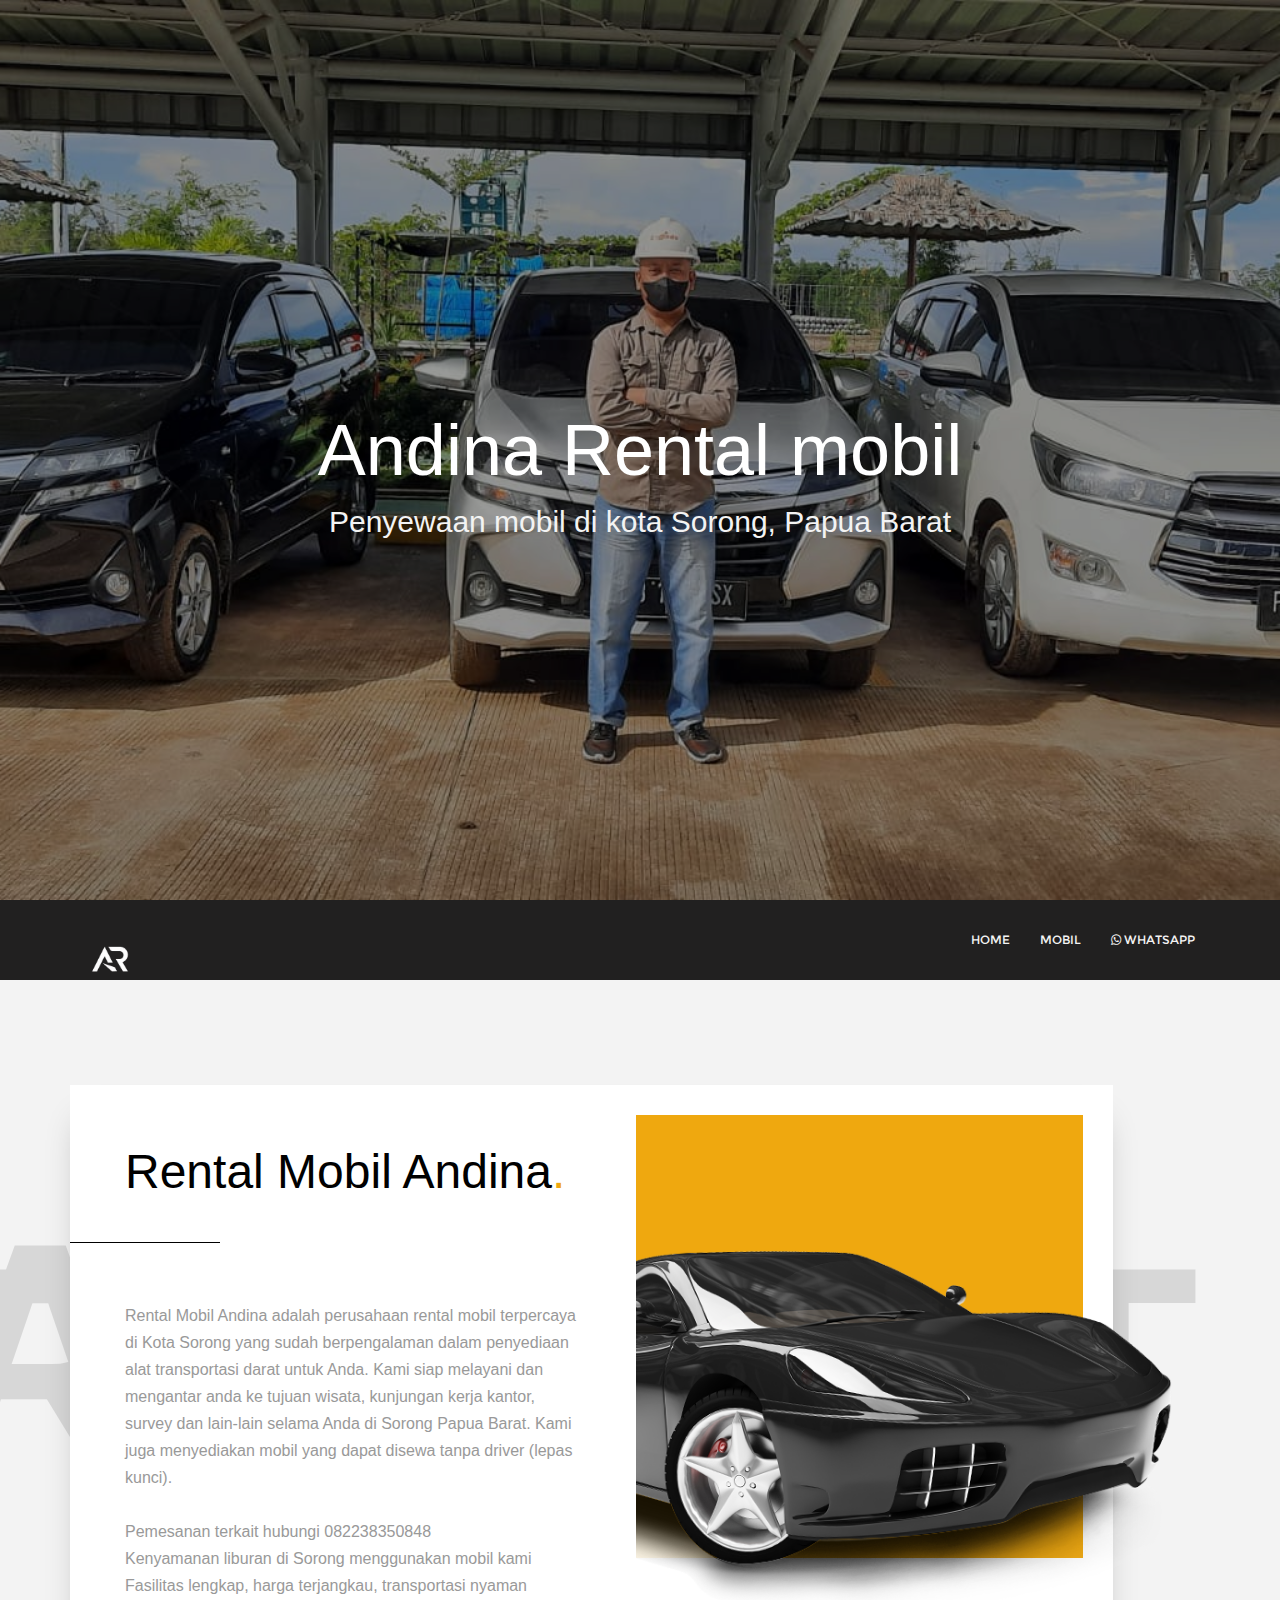
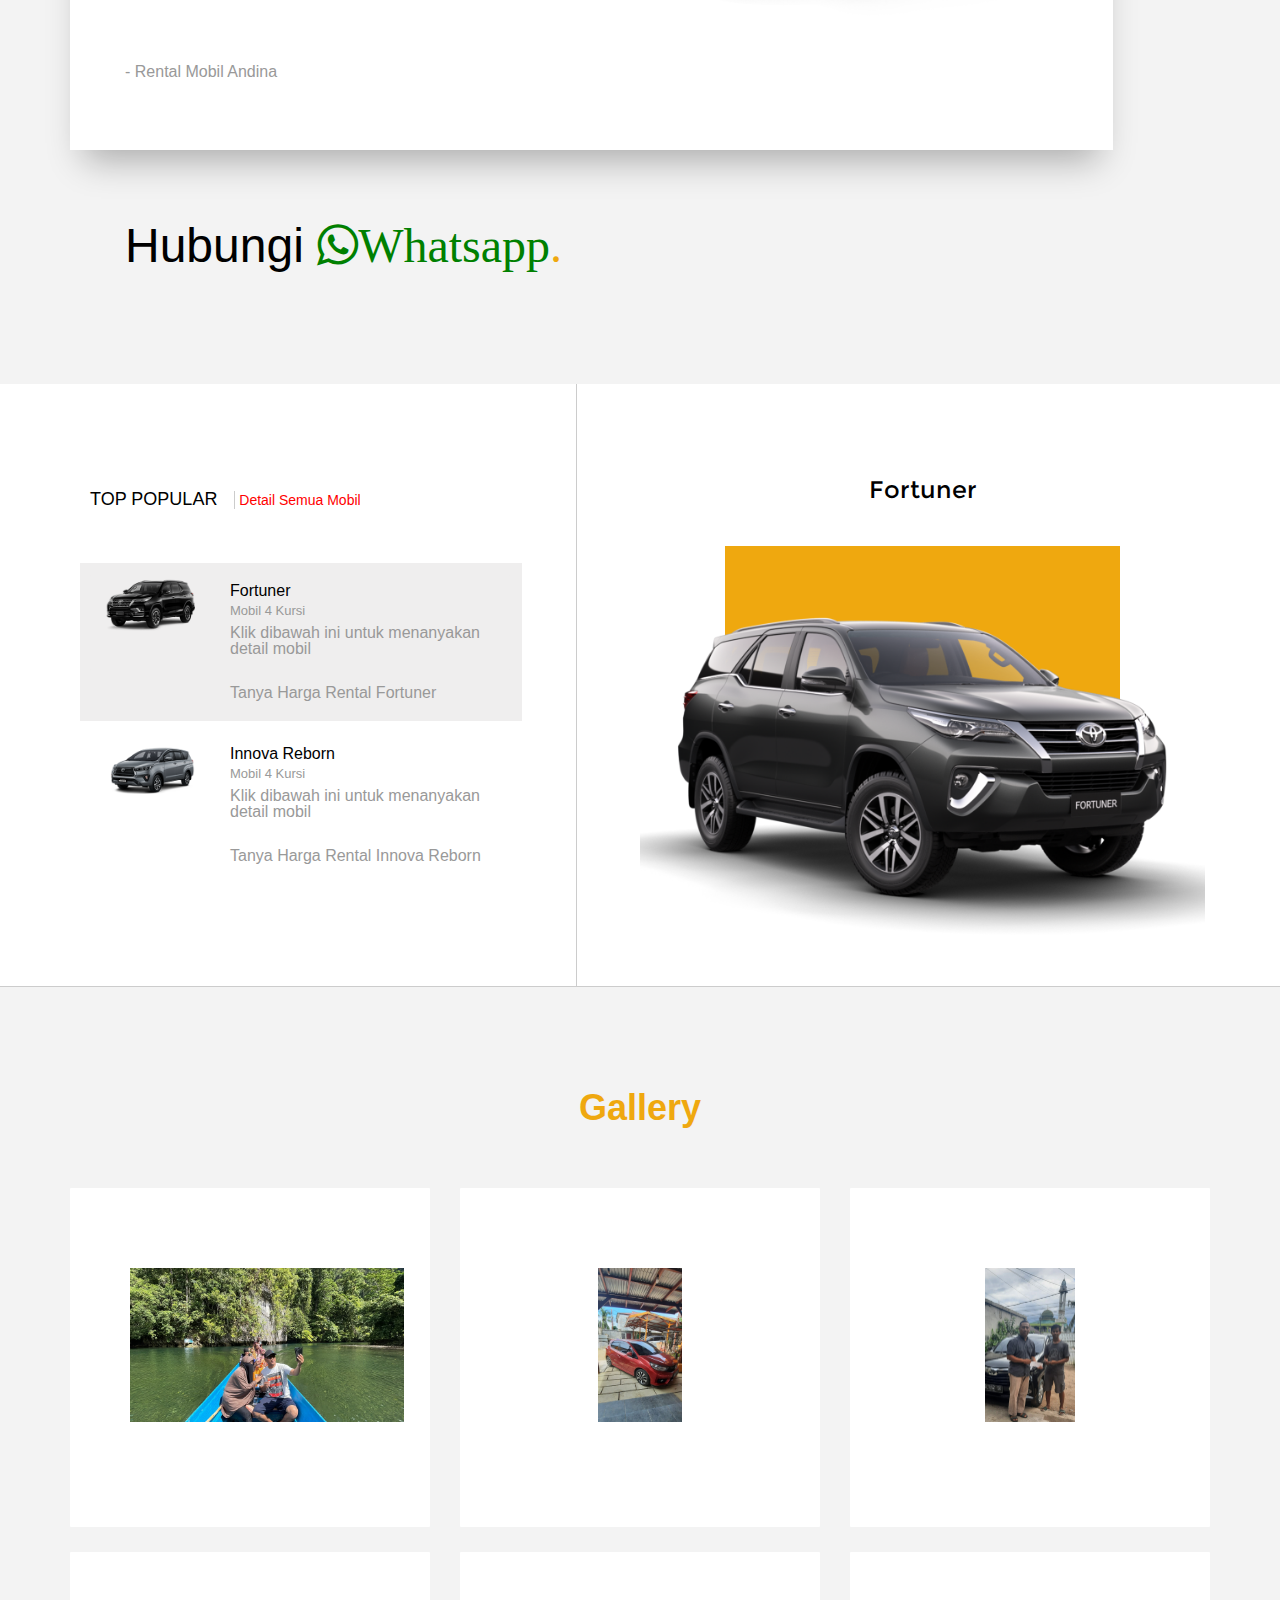
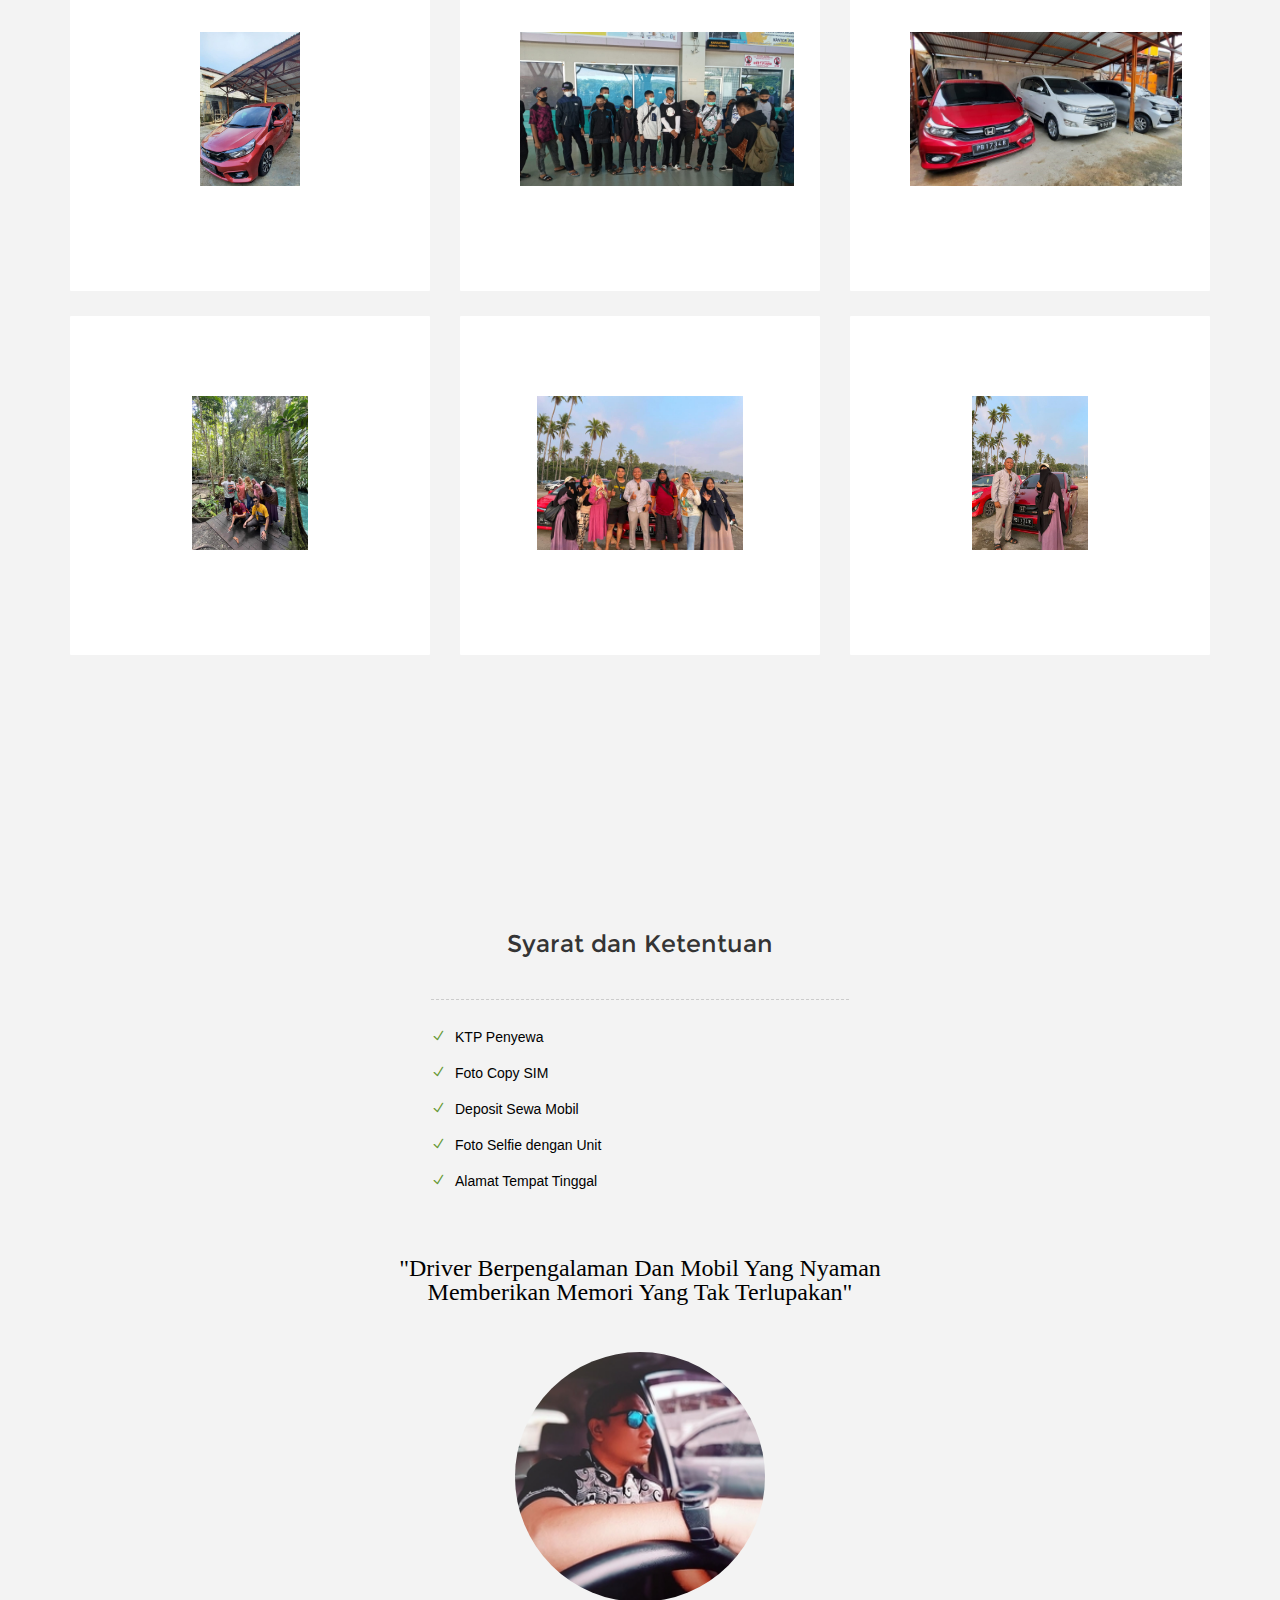
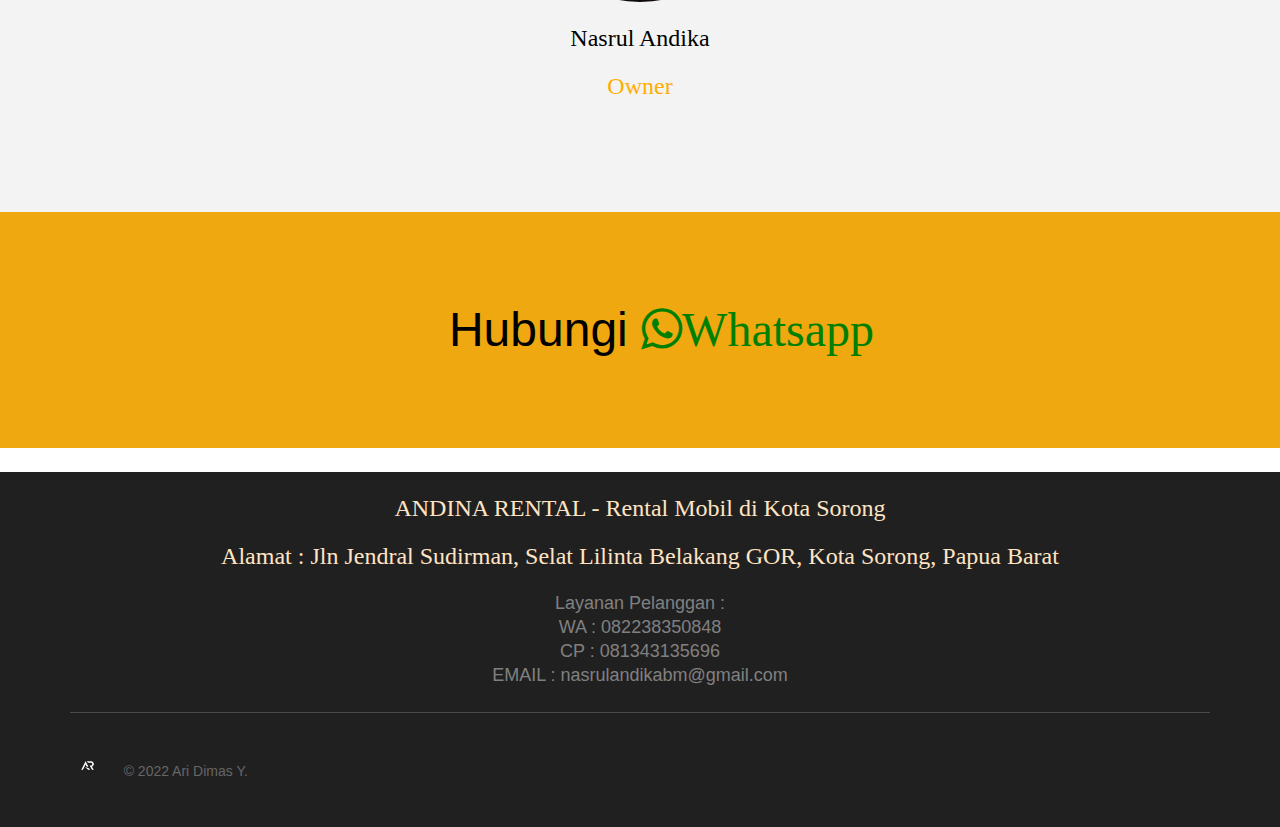
==== commit c9dcc5db: "add gallery" ====
--- a/index.html
+++ b/index.html
@@ -233,7 +233,22 @@
                   <div class="how-it-work-single">
                     <img src="img/gallery6.jpeg" alt="">
                   </div>
-                </div>  
+                </div>
+                <div class="col-md-4">
+                  <div class="how-it-work-single">
+                    <img src="img/gallery7.jpeg" alt="">
+                  </div>
+                </div>
+                <div class="col-md-4">
+                  <div class="how-it-work-single">
+                    <img src="img/gallery8.jpeg" alt="">
+                  </div>
+                </div>
+                <div class="col-md-4">
+                  <div class="how-it-work-single">
+                    <img src="img/gallery9.jpeg" alt="">
+                  </div>
+                </div>        
               </div>
             </div>
           </div>
